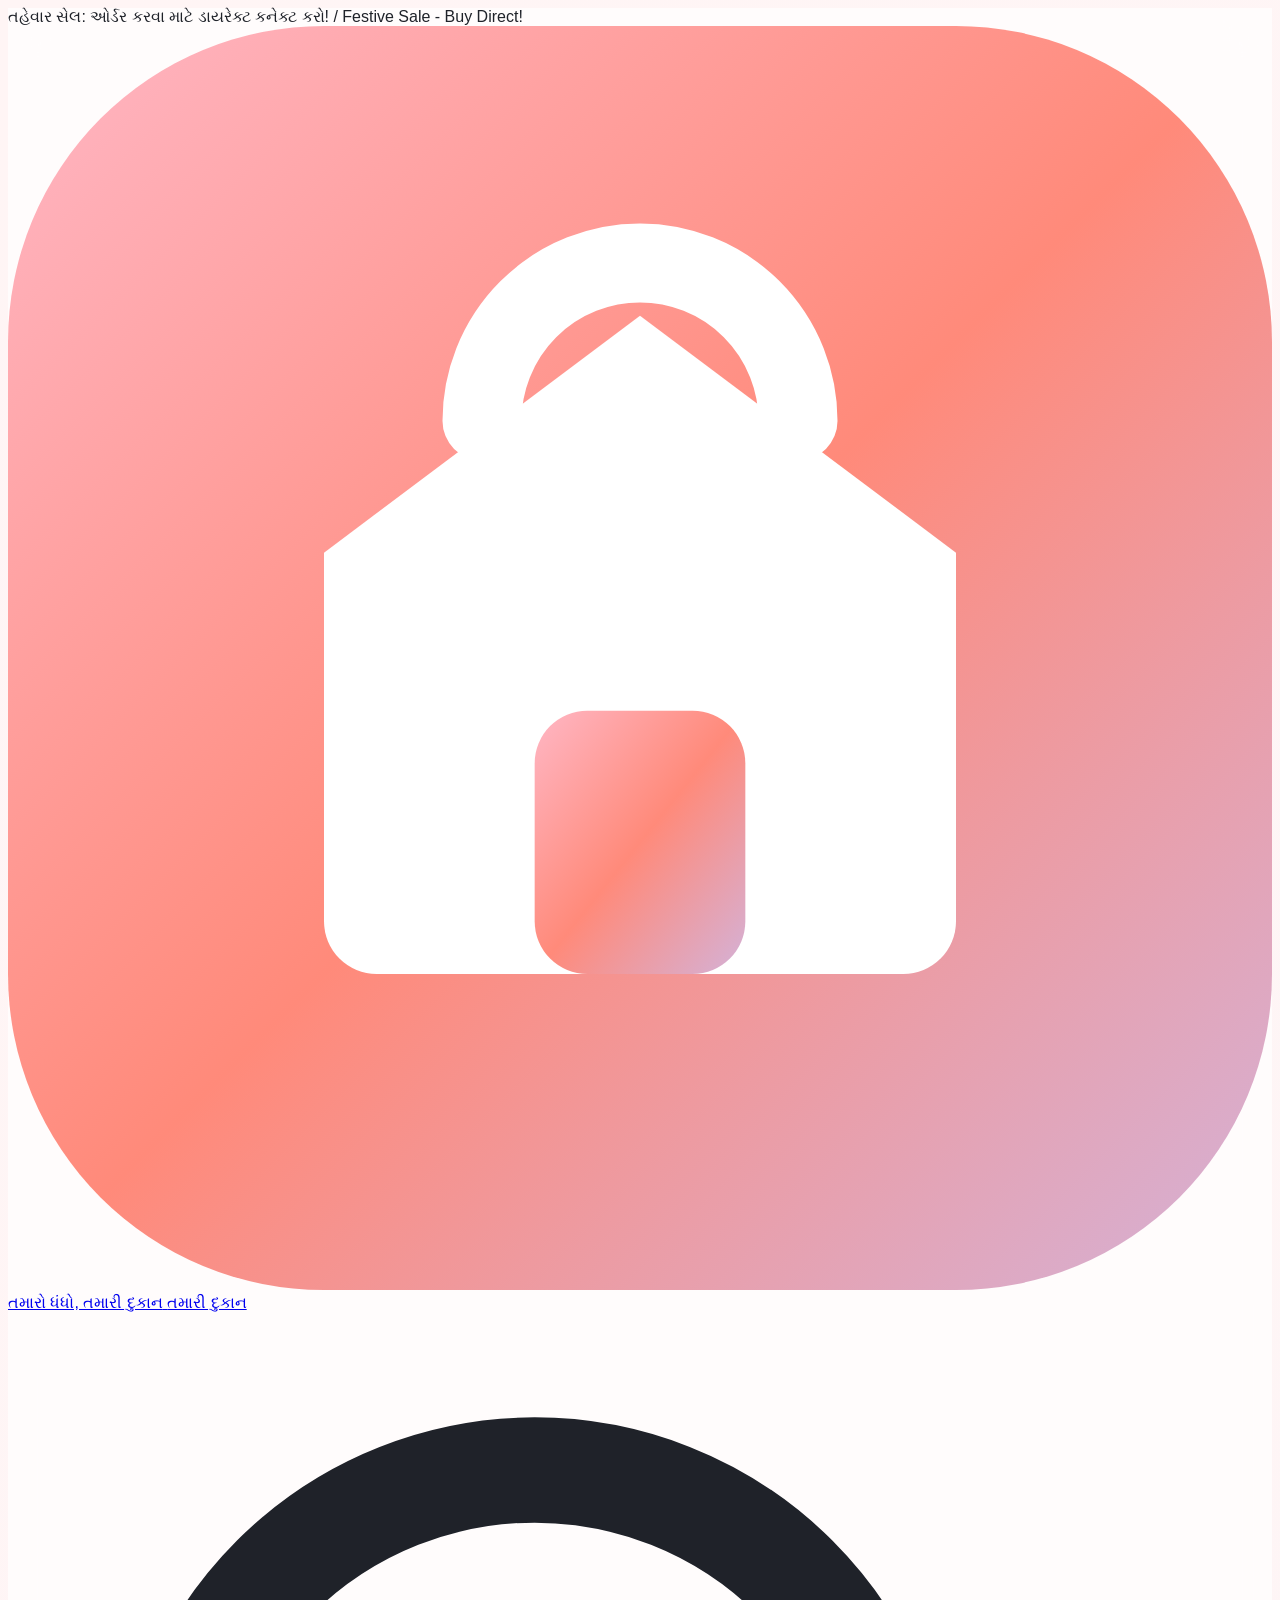
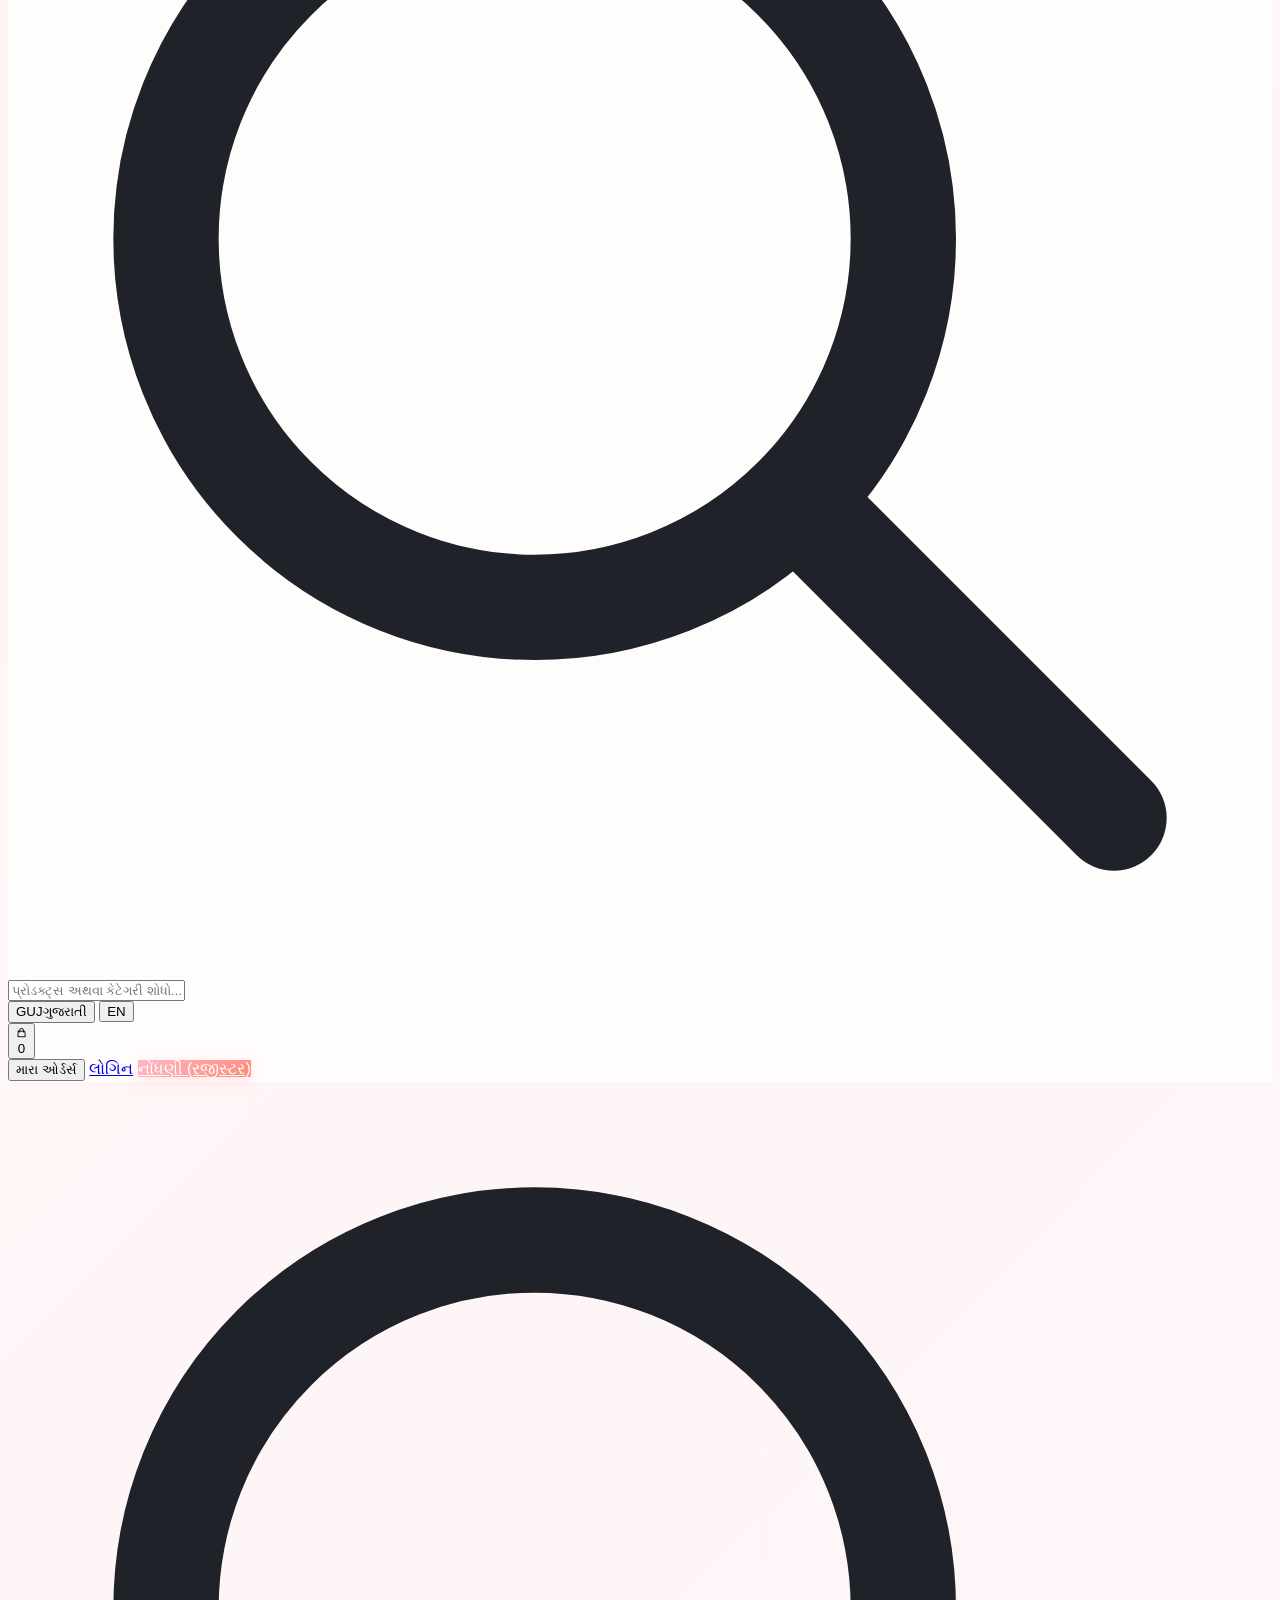
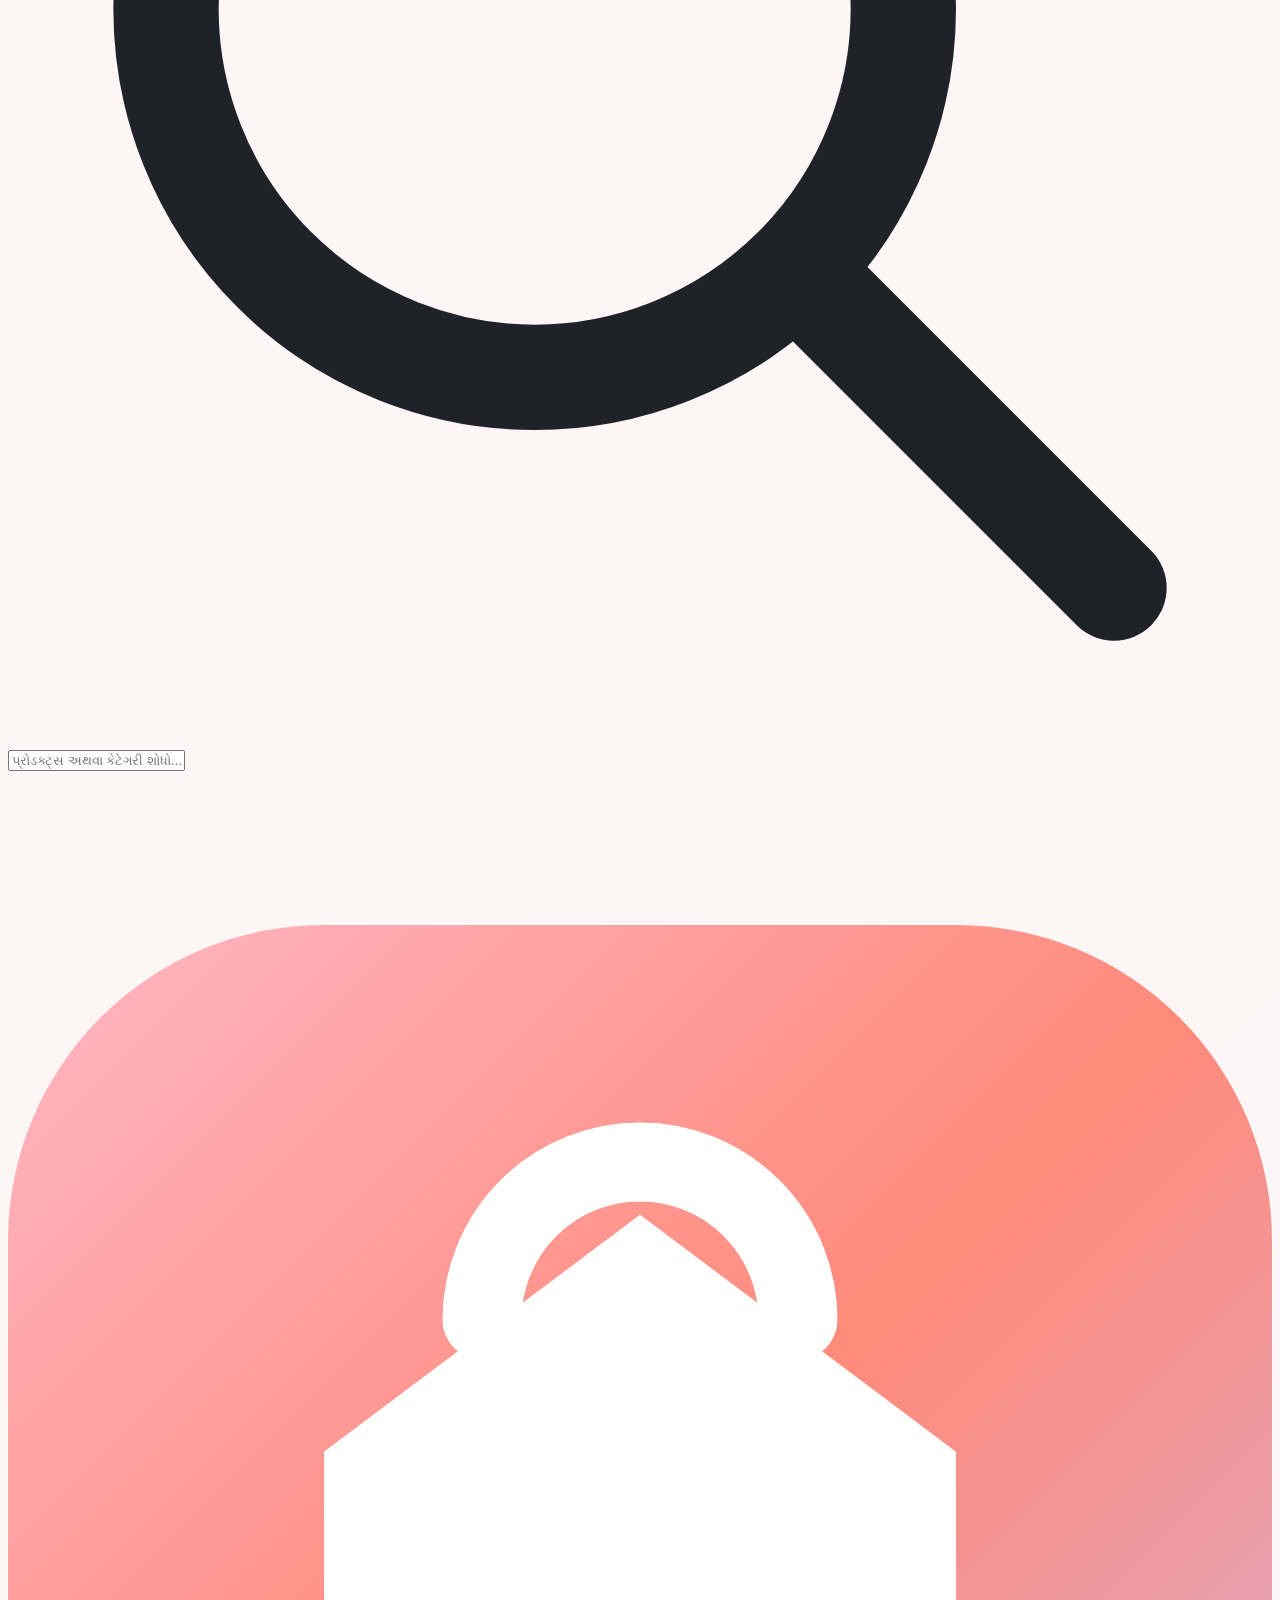
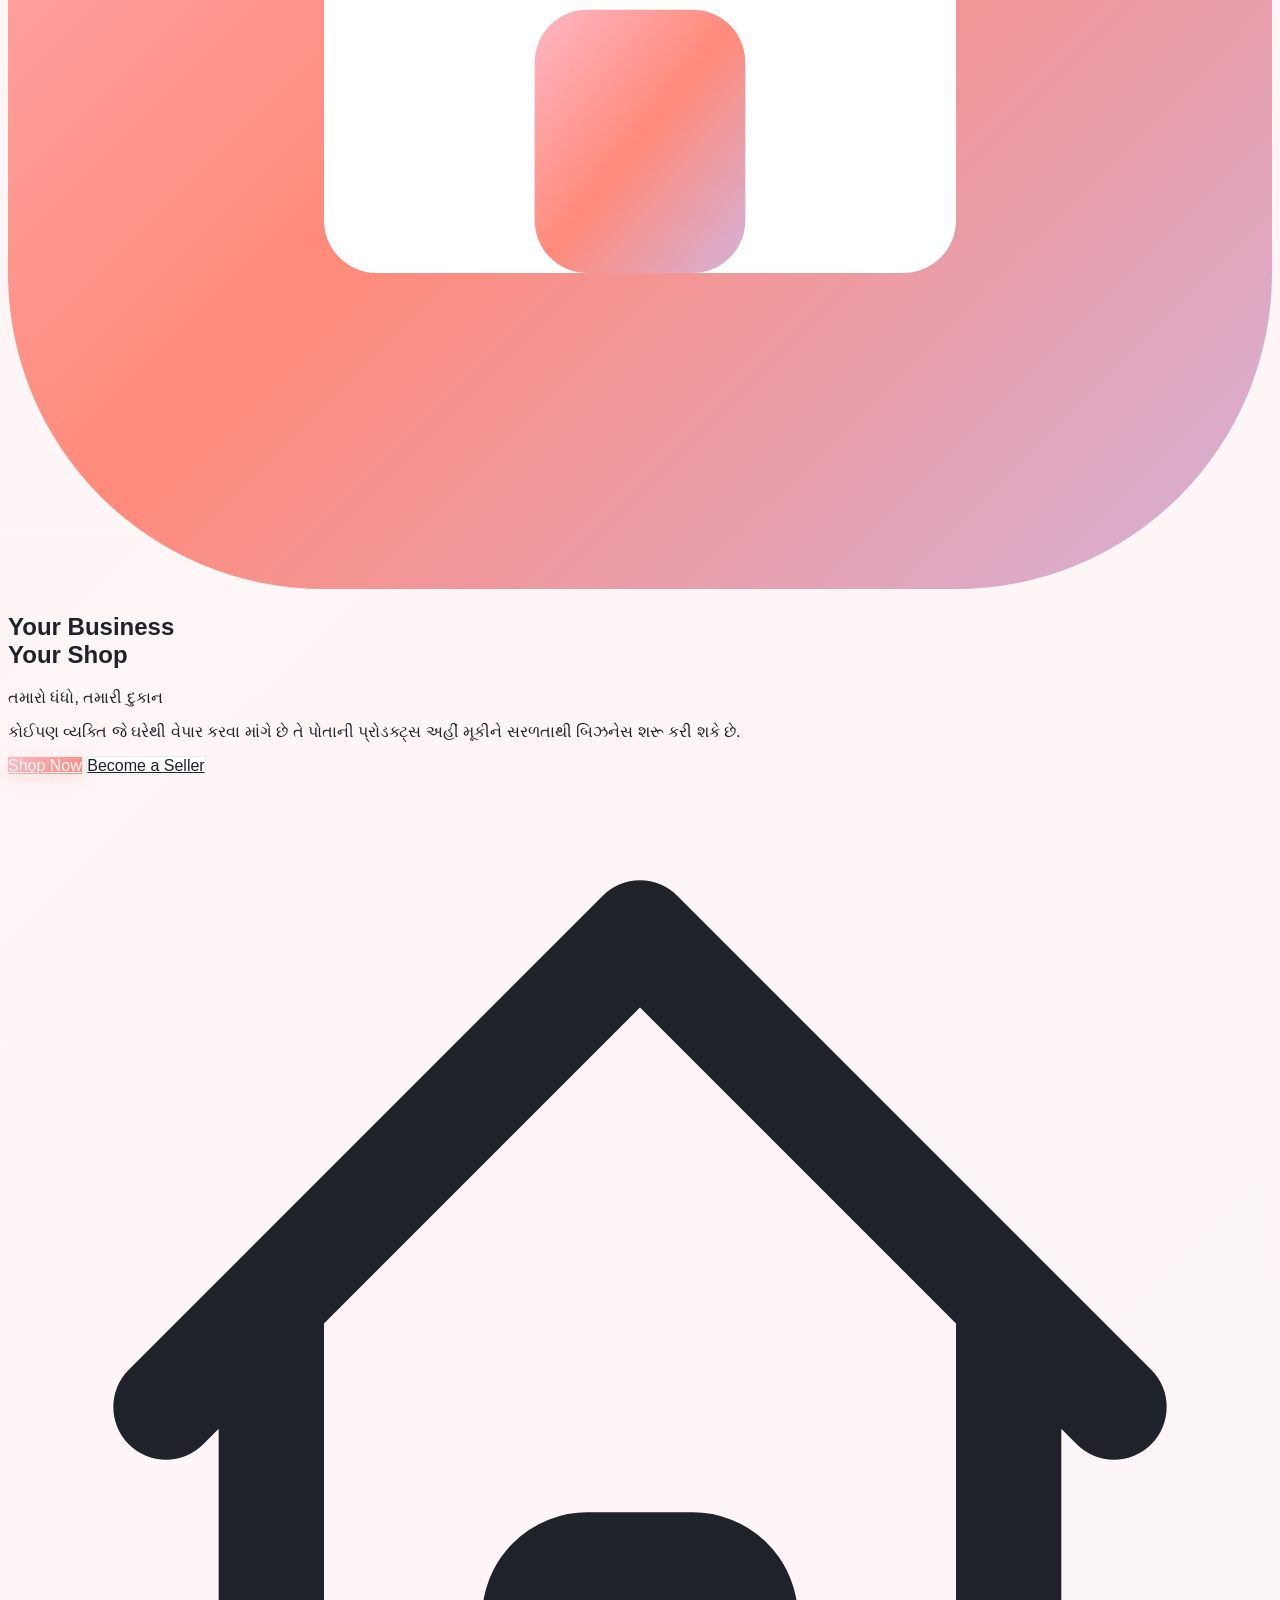
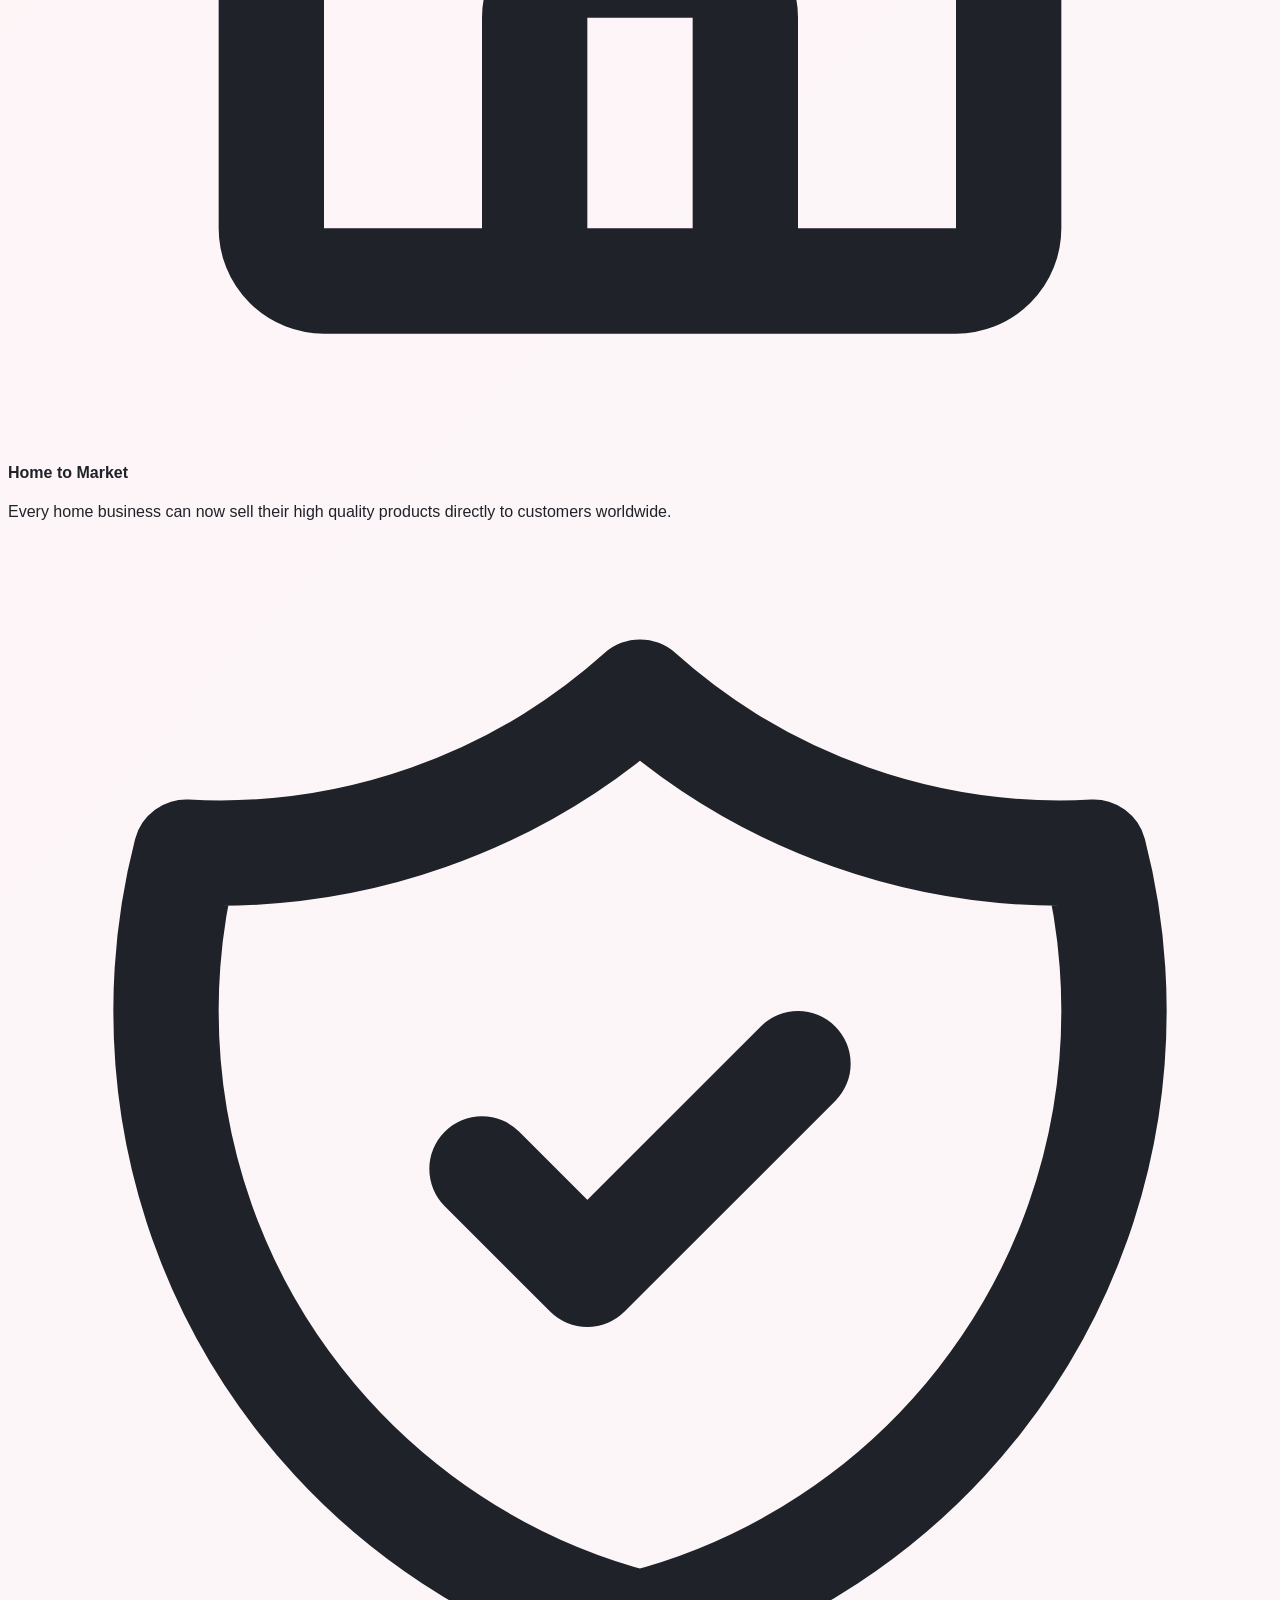
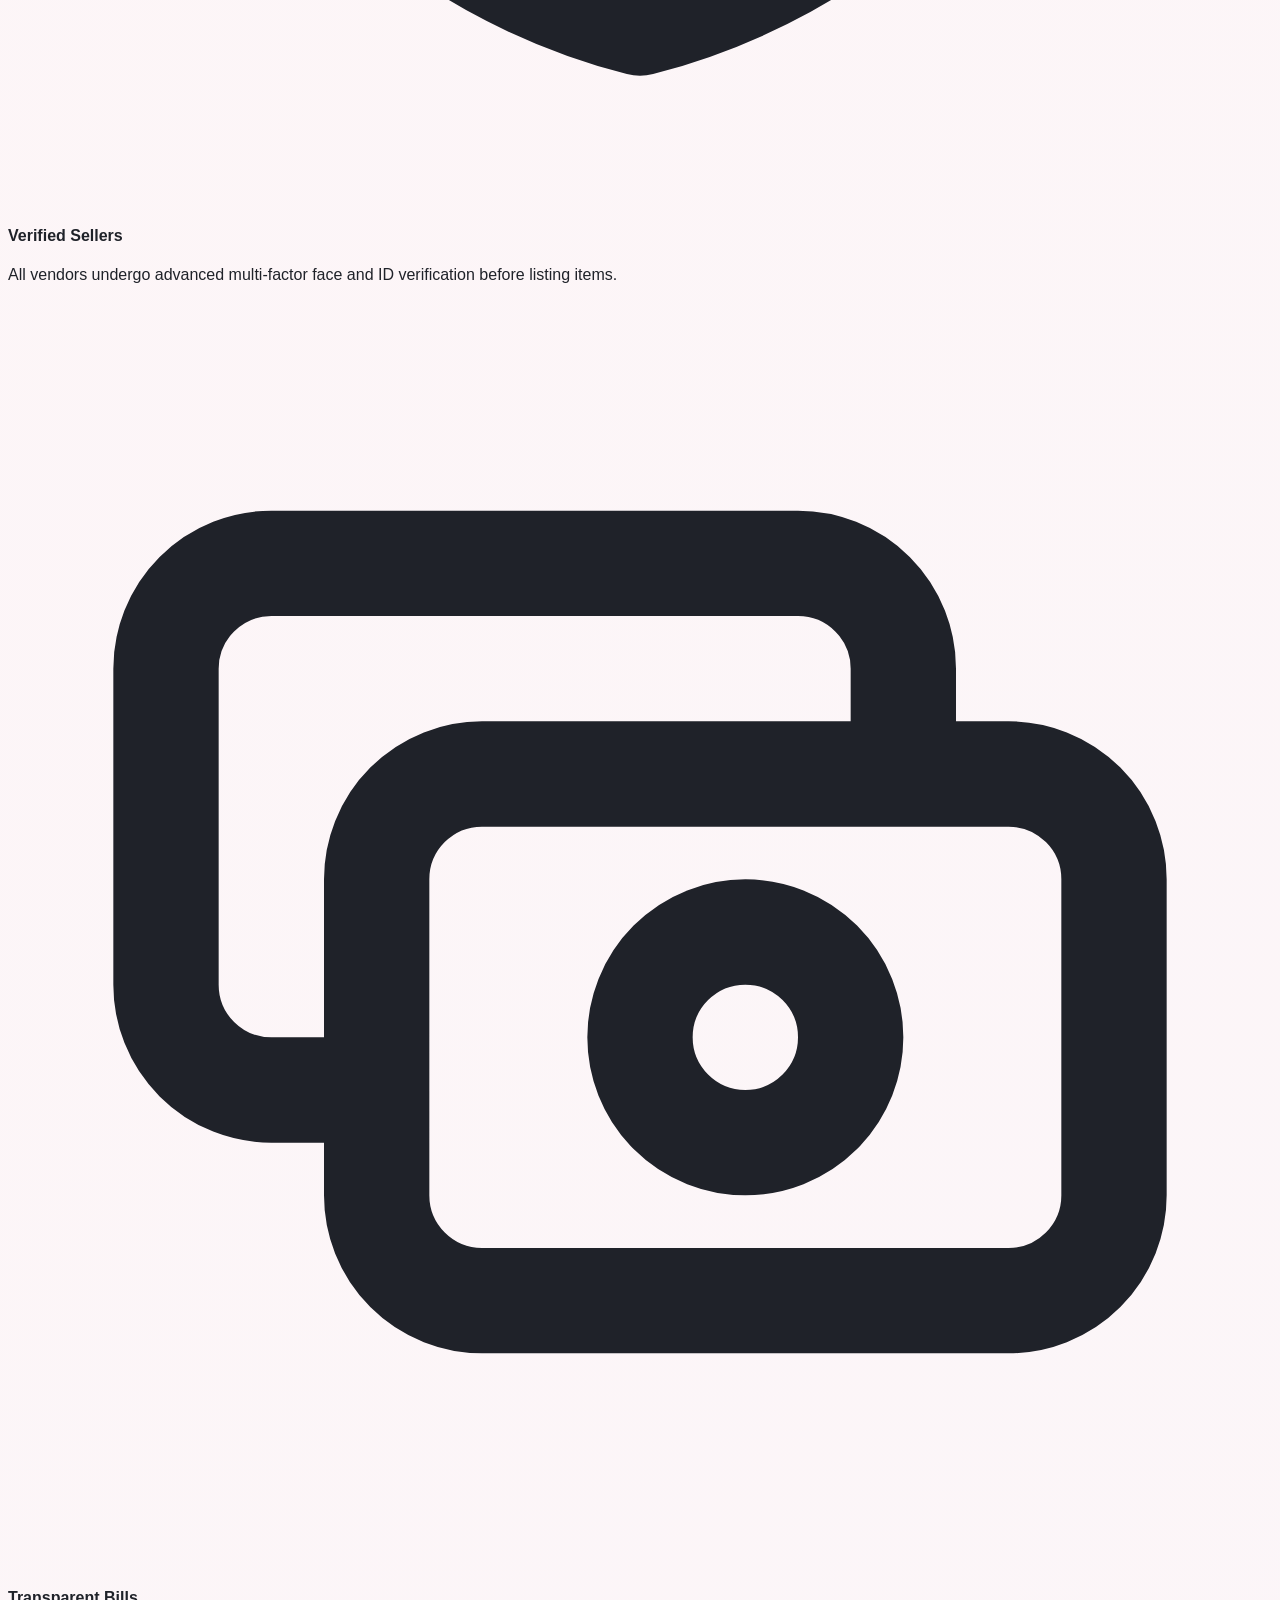
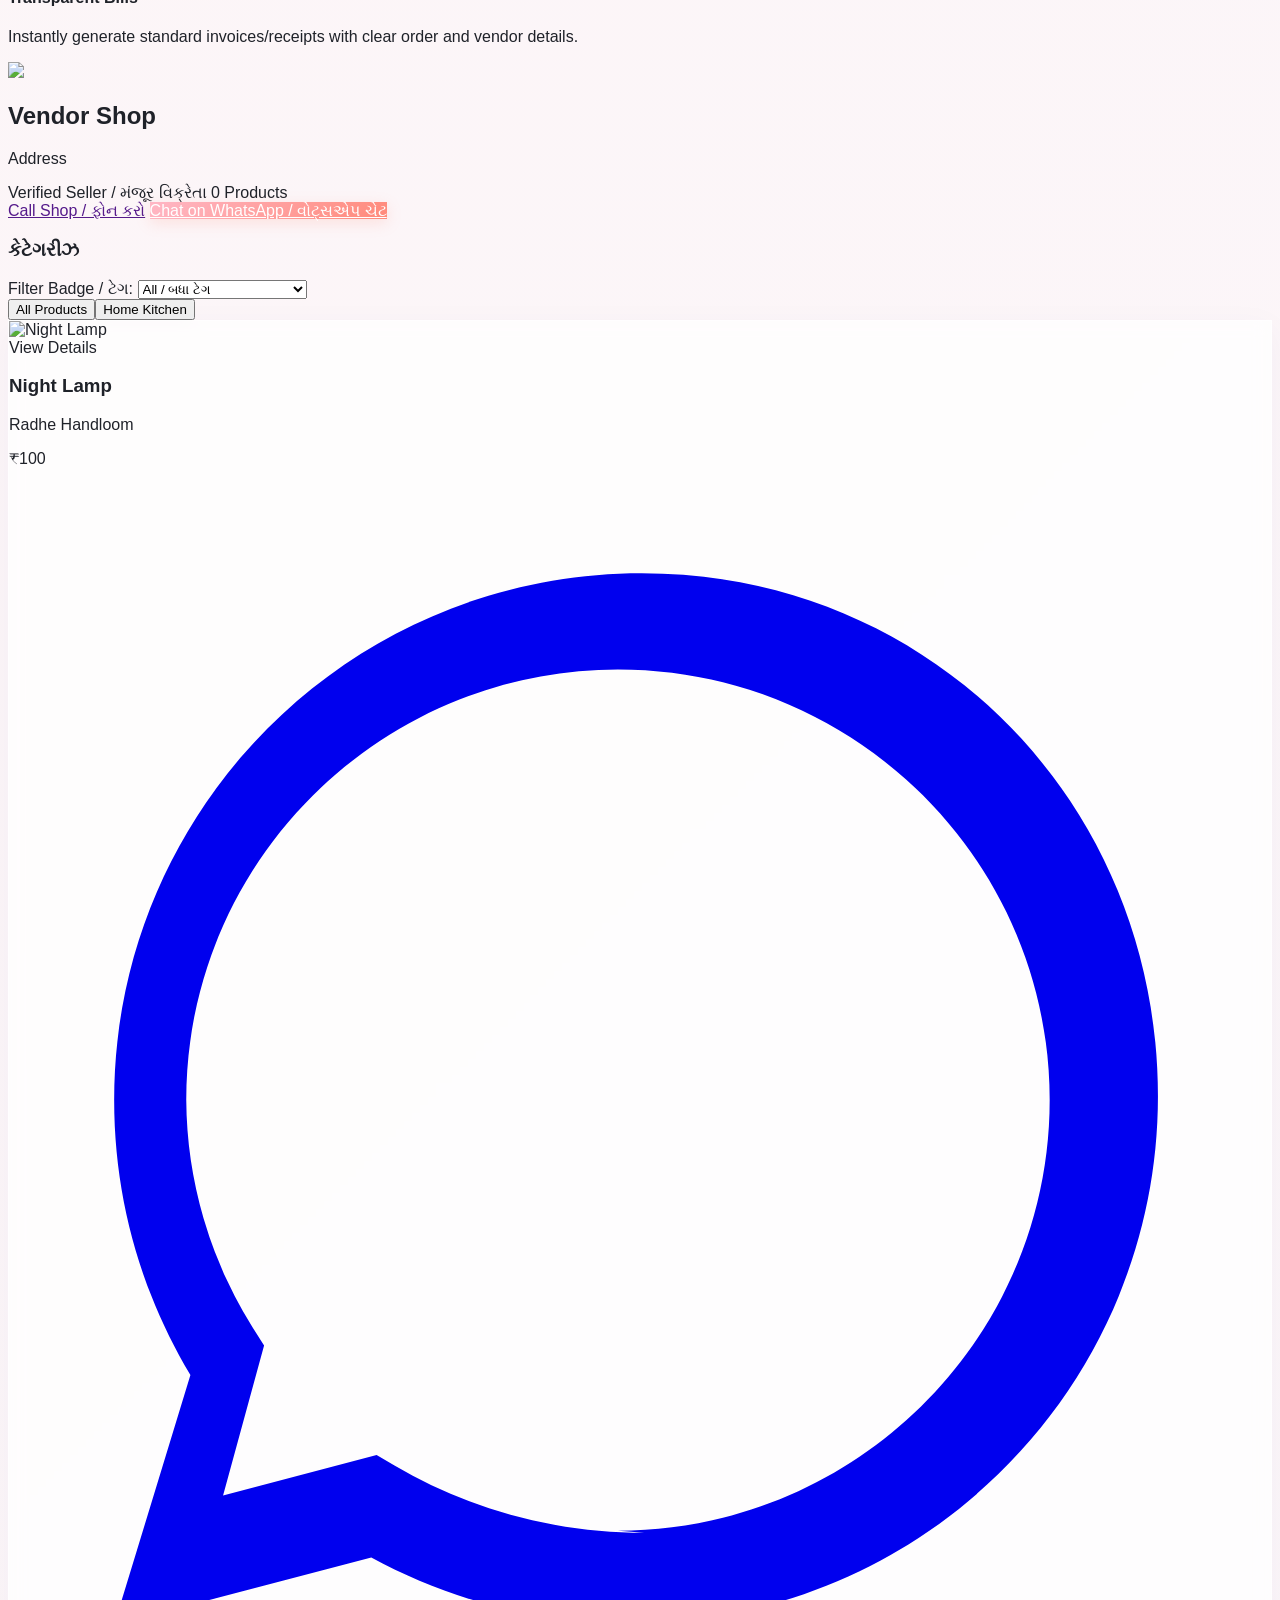
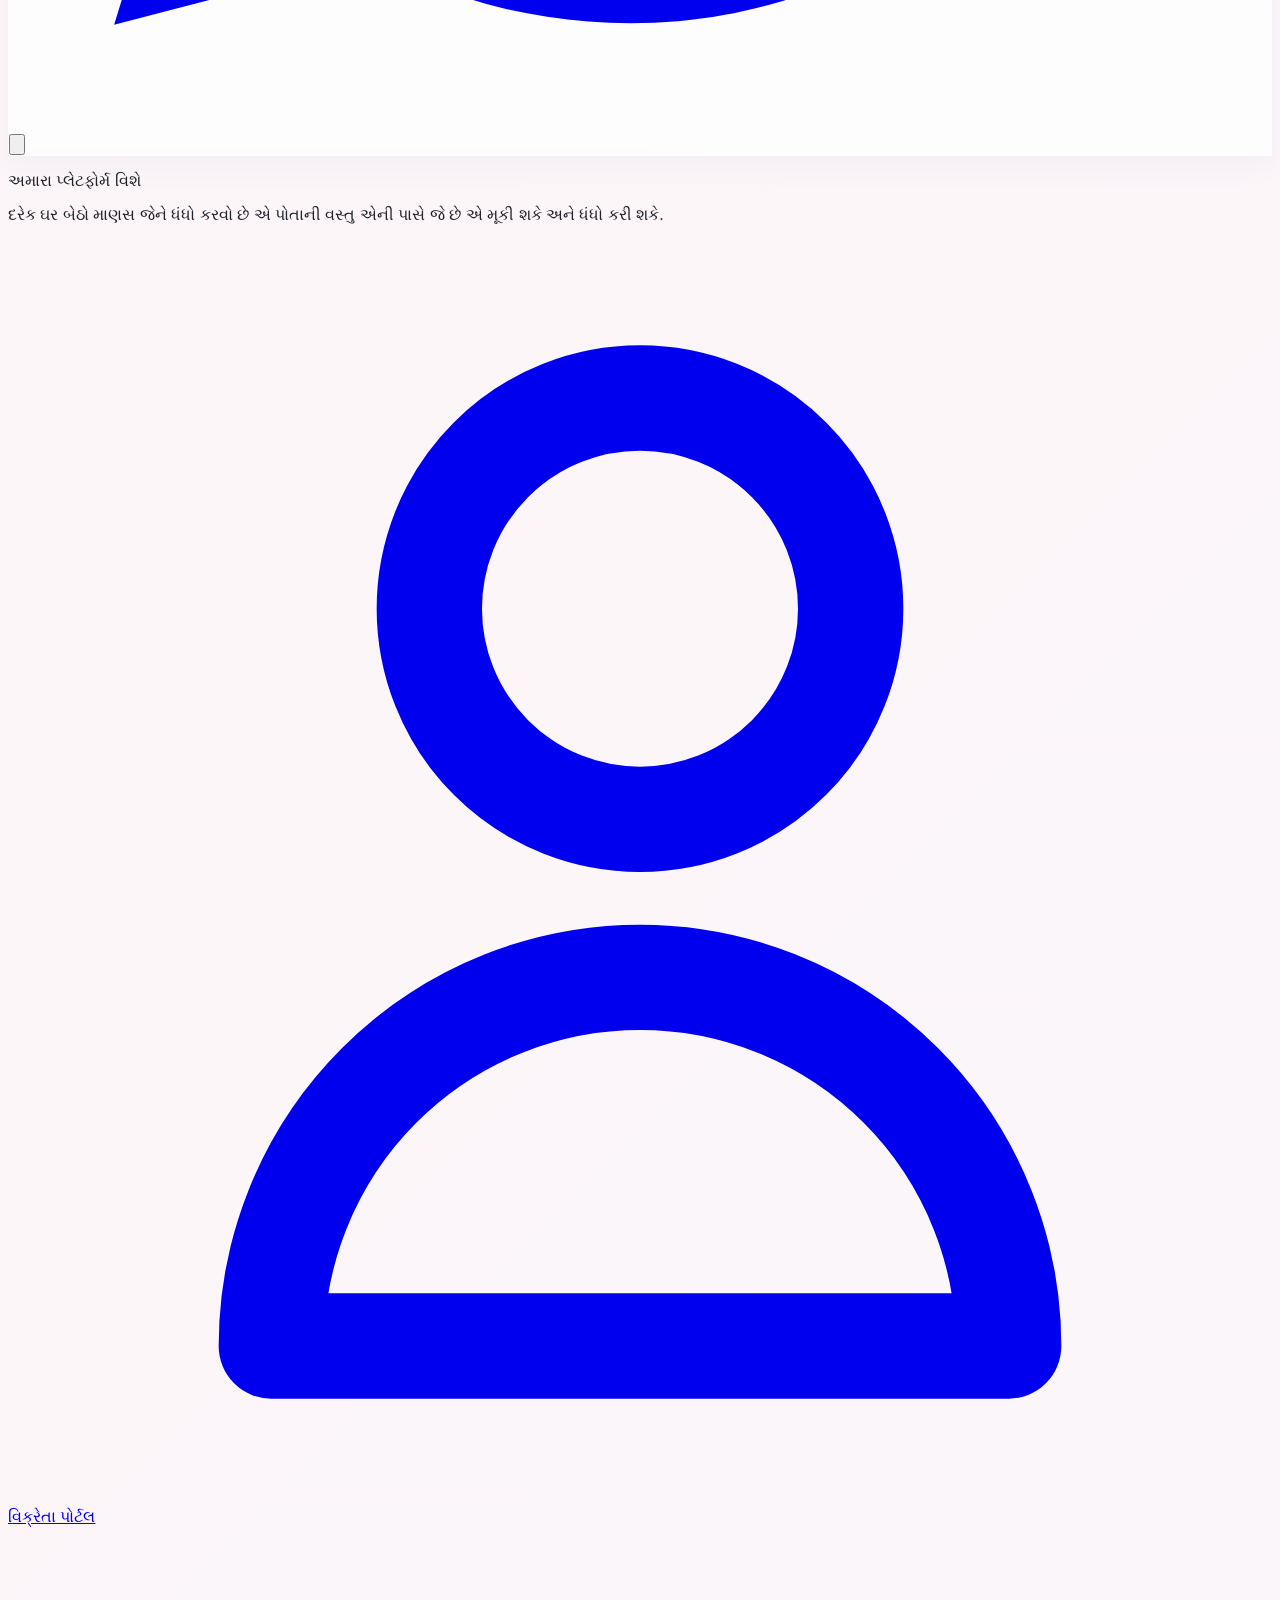
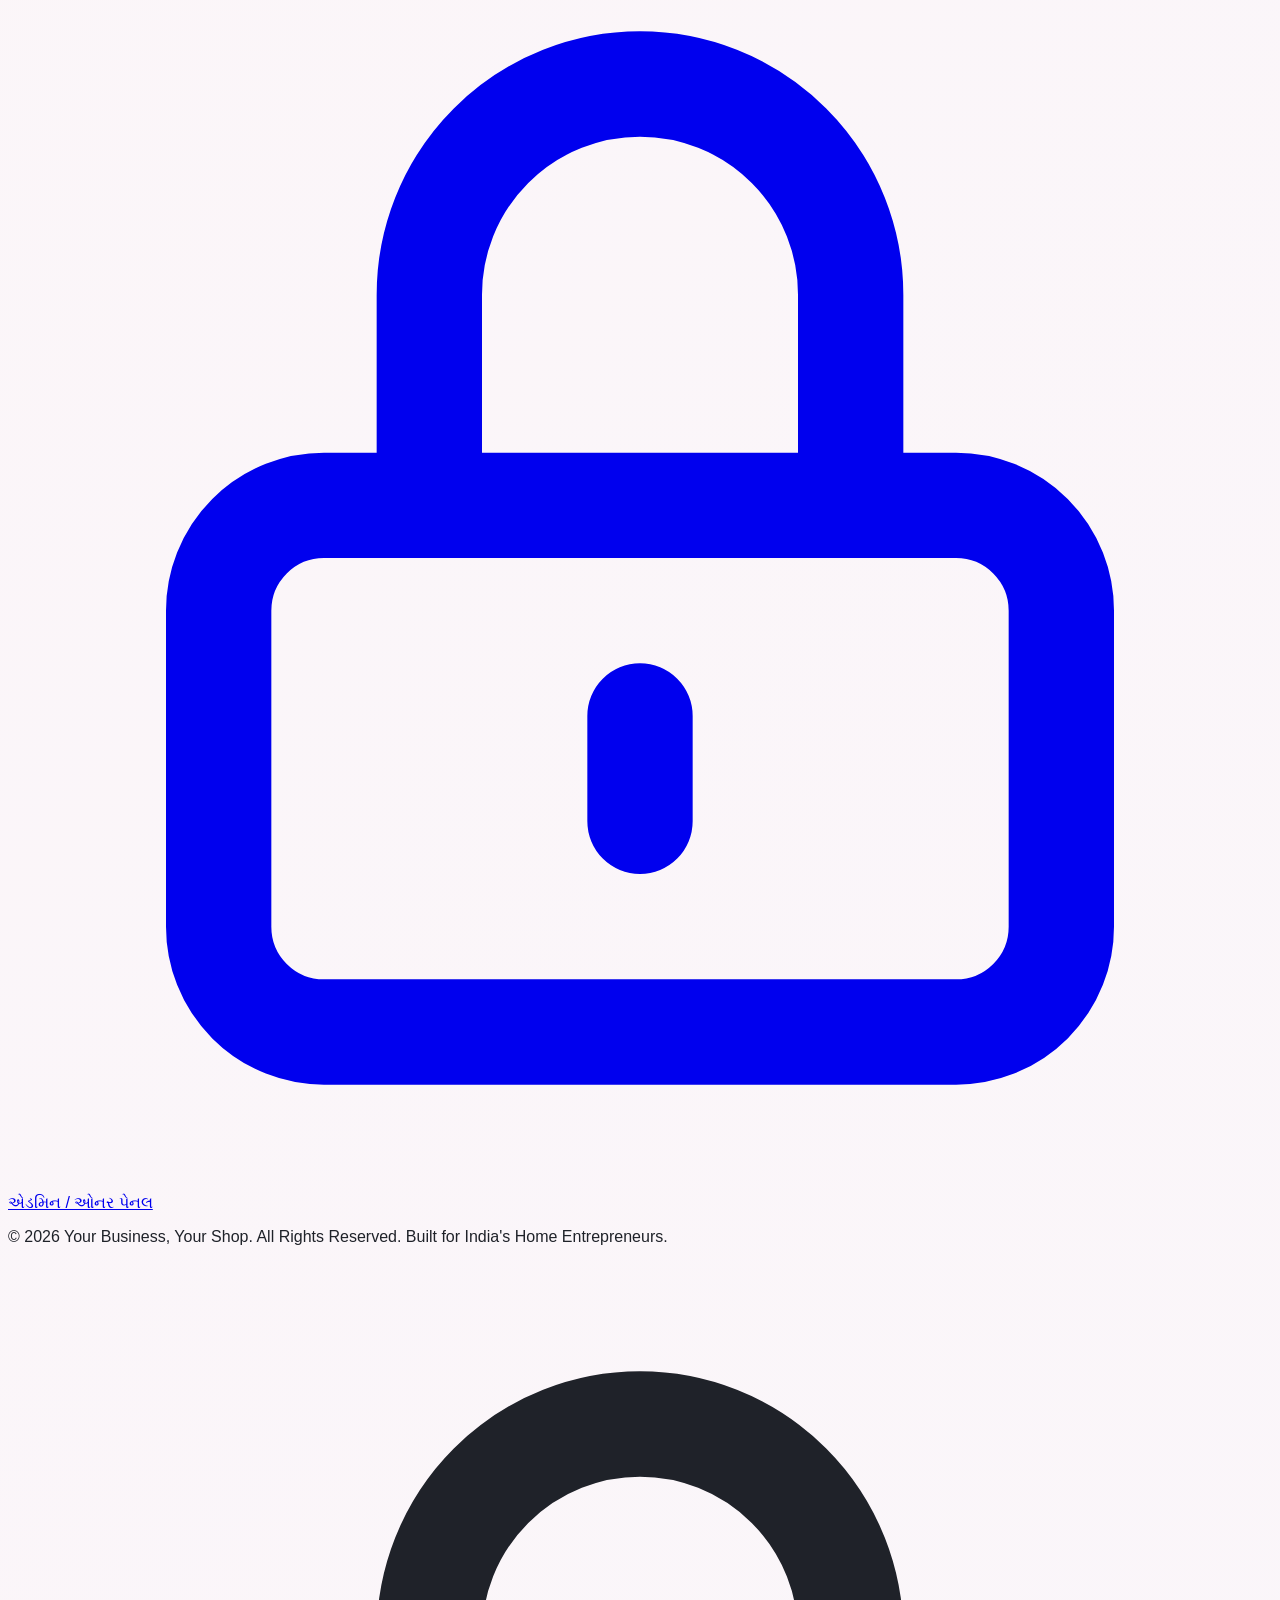
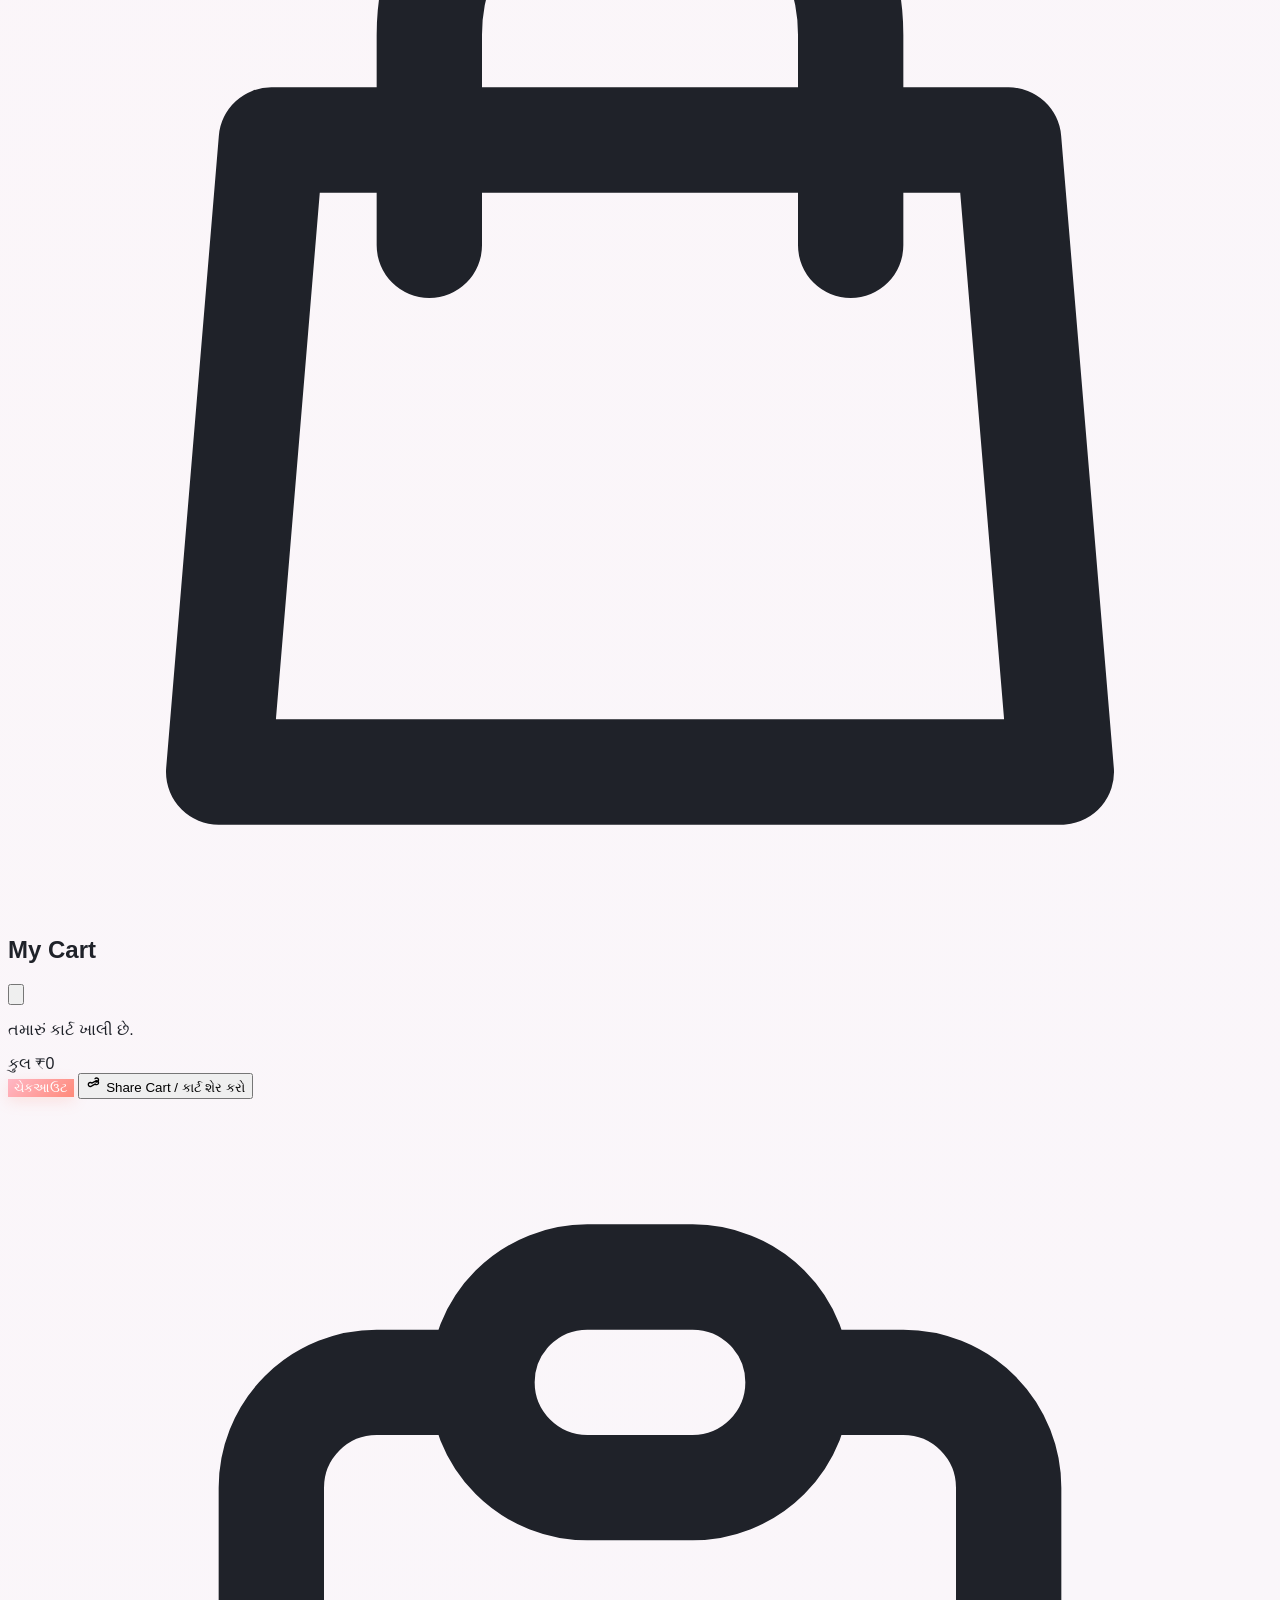
==== index.html @ 107ebdb0 "Update index.html from local workspace (Vercel Root Deployment)" ====
<!DOCTYPE html>
<html lang="gu">
<head>
  <meta charset="UTF-8">
  <meta name="viewport" content="width=device-width, initial-scale=1.0">
  <meta http-equiv="Content-Security-Policy" content="default-src 'self' https: 'unsafe-inline' 'unsafe-eval' data: blob:; img-src 'self' https: data: blob: android-webview-video-poster:; media-src 'self' https: data: blob:;">
  <title>Your Business, Your Shop - Premium Marketplace</title>
  <!-- Tailwind CSS -->
  <script src="https://cdn.tailwindcss.com"></script>
  <script>
    tailwind.config = {
      theme: {
        screens: {
          'xs': '420px',
          'sm': '640px',
          'md': '768px',
          'lg': '1024px',
          'xl': '1280px',
          '2xl': '1536px',
        },
        extend: {
          colors: {
            brand: '#FF8A7A',
            brandlight: '#FFF0ED',
            dark: '#1F2229',
            card: 'rgba(255, 255, 255, 0.75)',
            border: 'rgba(226, 232, 240, 0.7)',
            graytext: '#575F73',
            koreanpeach: '#FF8A7A',
            koreanlavender: '#D4B2D8',
            koreanmint: '#A3E4D7',
            koreanyellow: '#F9E79F',
            koreansky: '#AED6F1',
            koreanpink: '#FFB7C5'
          }
        }
      }
    }
  </script>
  <!-- CSS Stylesheet -->
  <link rel="stylesheet" href="style.css">
  <!-- GSAP & ScrollTrigger -->
  <script src="https://cdnjs.cloudflare.com/ajax/libs/gsap/3.12.2/gsap.min.js"></script>
  <script src="https://cdnjs.cloudflare.com/ajax/libs/gsap/3.12.2/ScrollTrigger.min.js"></script>
</head>
<body class="bg-slate-50 text-slate-900 selection:bg-brand selection:text-white overflow-x-hidden">

  <!-- TOP HEADER -->
  <header class="fixed top-0 left-0 w-full z-50 glass border-b border-slate-200 transition-all duration-300">
    <!-- Announcement Ticker Bar -->
    <div id="announcement-banner-container" class="bg-brand text-white text-[11px] font-bold py-1 px-4 text-center tracking-wide overflow-hidden whitespace-nowrap text-ellipsis hidden">
      <span id="announcement-banner-text"></span>
    </div>
    
    <div class="max-w-7xl mx-auto px-4 h-16 flex items-center justify-between">
      <!-- Logo & Icon -->
      <a href="index.html" class="flex items-center gap-2.5 text-lg font-bold tracking-tight text-slate-900">
        <div class="relative w-9 h-9 flex items-center justify-center rounded-xl overflow-hidden shadow-sm">
          <svg class="w-full h-full" viewBox="0 0 24 24" xmlns="http://www.w3.org/2000/svg">
            <defs>
              <linearGradient id="logo-grad-header" x1="0%" y1="0%" x2="100%" y2="100%">
                <stop offset="0%" stop-color="#FFB7C5" />
                <stop offset="50%" stop-color="#FF8A7A" />
                <stop offset="100%" stop-color="#D4B2D8" />
              </linearGradient>
            </defs>
            <rect width="24" height="24" rx="6" fill="url(#logo-grad-header)" />
            <path d="M6 10l6-4.5L18 10v7a1 1 0 0 1-1 1H7a1 1 0 0 1-1-1v-7z" fill="#ffffff" />
            <rect x="10" y="13" width="4" height="5" rx="1" fill="url(#logo-grad-header)" />
            <path d="M9 7.5a3 3 0 0 1 6 0" stroke="#ffffff" stroke-width="1.5" fill="none" stroke-linecap="round" />
          </svg>
        </div>
        <span class="font-extrabold hidden xs:inline" data-i18n="brandName">Your Business, Your Shop</span>
        <span class="font-extrabold inline xs:hidden" data-i18n="brandNameShort">Your Shop</span>
      </a>

      <!-- Search Bar -->
      <div class="relative hidden md:flex flex-col">
        <div class="flex items-center bg-slate-100 border border-slate-200 rounded-full px-4 py-1.5 w-96 focus-within:border-brand focus-within:bg-white focus-within:shadow-sm transition">
          <svg class="w-4 h-4 text-slate-400 mr-2" fill="none" stroke="currentColor" viewBox="0 0 24 24"><path stroke-linecap="round" stroke-linejoin="round" stroke-width="2" d="M21 21l-6-6m2-5a7 7 0 11-14 0 7 7 0 0114 0z"></path></svg>
          <input type="text" id="search-input" data-i18n="searchPlaceholder" placeholder="Search products, categories..." class="bg-transparent text-sm text-slate-800 focus:outline-none w-full" autocomplete="off">
        </div>
        <div id="search-autocomplete-desktop" class="absolute top-11 left-0 w-96 bg-white border border-slate-200 rounded-2xl shadow-xl z-50 hidden max-h-80 overflow-y-auto p-2"></div>
      </div>

      <!-- Navigation & Controls -->
      <div class="flex items-center gap-2 sm:gap-4">
        <!-- Language Selector -->
        <div class="flex bg-slate-100 rounded-full p-1 border border-slate-200 text-xs font-semibold">
          <button id="lang-gu-btn" onclick="setLanguage('gu'); playVoiceGreeting('gu');" class="px-2 sm:px-3 py-1 rounded-full transition"><span class="sm:hidden">GUJ</span><span class="hidden sm:inline">ગુજરાતી</span></button>
          <button id="lang-en-btn" onclick="setLanguage('en'); playVoiceGreeting('en');" class="px-2 sm:px-3 py-1 rounded-full transition">EN</button>
        </div>

        <!-- Cart Button -->
        <button onclick="toggleCartDrawer(true)" class="relative p-2 text-slate-600 hover:text-brand transition duration-200">
          <svg class="w-6 h-6" fill="none" stroke="currentColor" viewBox="0 0 24 24"><path stroke-linecap="round" stroke-linejoin="round" stroke-width="2" d="M16 11V7a4 4 0 00-8 0v4M5 9h14l1 12H4L5 9z"></path></svg>
          <span id="cart-count" class="absolute -top-1 -right-1 bg-brand text-white text-[10px] w-5 h-5 rounded-full flex items-center justify-center font-bold hidden shadow-sm">0</span>
        </button>

        <!-- User Accounts Link -->
        <div id="nav-user-actions" class="hidden md:flex items-center gap-2 text-sm text-slate-700">
          <!-- Populated by JS -->
        </div>
      </div>
    </div>
  </header>

  <!-- MOBILE SEARCH BAR -->
  <div class="relative md:hidden mt-20 px-4">
    <div class="flex items-center bg-white border border-slate-200 rounded-full px-4 py-2 w-full focus-within:border-brand focus-within:shadow-sm transition">
      <svg class="w-4 h-4 text-slate-400 mr-2" fill="none" stroke="currentColor" viewBox="0 0 24 24"><path stroke-linecap="round" stroke-linejoin="round" stroke-width="2" d="M21 21l-6-6m2-5a7 7 0 11-14 0 7 7 0 0114 0z"></path></svg>
      <input type="text" id="search-input-mobile" data-i18n="searchPlaceholder" placeholder="Search products, categories..." class="bg-transparent text-sm text-slate-800 focus:outline-none w-full" autocomplete="off">
    </div>
    <div id="search-autocomplete-mobile" class="absolute top-12 left-4 right-4 bg-white border border-slate-200 rounded-2xl shadow-xl z-50 hidden max-h-60 overflow-y-auto p-2"></div>
  </div>

  <!-- HERO SECTION WITH VIDEO BACKGROUND -->
  <section class="relative min-h-[85vh] sm:h-screen flex items-center justify-center overflow-hidden bg-slate-100 py-16 sm:py-0">
    <!-- Background Video -->
    <video autoplay loop muted playsinline class="absolute z-0 w-auto min-w-full min-h-full max-w-none opacity-20 object-cover">
      <source src="https://assets.mixkit.co/videos/preview/mixkit-minimalist-living-room-with-a-lamp-42353-large.mp4" type="video/mp4" />
      Your browser does not support the video tag.
    </video>
    
    <!-- Gradient Overlay (Light Theme) -->
    <div class="absolute inset-0 z-10 bg-gradient-to-b from-white/30 via-slate-50/80 to-slate-50"></div>

    <!-- Content -->
    <div class="relative z-20 text-center px-6 max-w-4xl mx-auto mt-12">
      <!-- Big Premium Custom Branding logo in Hero -->
      <div class="flex justify-center mb-6 hero-logo opacity-0 scale-90">
        <div class="relative w-20 h-20 flex items-center justify-center rounded-2xl overflow-hidden shadow-lg">
          <svg class="w-full h-full" viewBox="0 0 24 24" xmlns="http://www.w3.org/2000/svg">
            <defs>
              <linearGradient id="logo-grad-hero" x1="0%" y1="0%" x2="100%" y2="100%">
                <stop offset="0%" stop-color="#FFB7C5" />
                <stop offset="50%" stop-color="#FF8A7A" />
                <stop offset="100%" stop-color="#D4B2D8" />
              </linearGradient>
            </defs>
            <rect width="24" height="24" rx="6" fill="url(#logo-grad-hero)" />
            <path d="M6 10l6-4.5L18 10v7a1 1 0 0 1-1 1H7a1 1 0 0 1-1-1v-7z" fill="#ffffff" />
            <rect x="10" y="13" width="4" height="5" rx="1" fill="url(#logo-grad-hero)" />
            <path d="M9 7.5a3 3 0 0 1 6 0" stroke="#ffffff" stroke-width="1.5" fill="none" stroke-linecap="round" />
          </svg>
        </div>
      </div>
      
      <h1 class="text-4xl md:text-7xl font-extrabold tracking-tight text-slate-900 mb-4 uppercase leading-none hero-title">
        <span class="text-brand">Your Business</span><br><span class="text-slate-800">Your Shop</span>
      </h1>
      <p class="text-lg md:text-2xl text-slate-600 font-light mb-2 hero-tagline" data-i18n="tagline">Your Business, Your Shop</p>
      <p class="text-xs md:text-sm text-slate-500 mb-8 max-w-lg mx-auto hero-subtagline" data-i18n="subtagline">Anyone wishing to do business from home can list their products and kickstart their journey.</p>
      
      <div class="flex gap-4 justify-center hero-buttons">
        <a href="#storefront" class="btn-primary text-white px-8 py-3.5 rounded-full font-semibold transition transform hover:scale-105 shadow-lg">Shop Now</a>
        <a href="admin.html" class="btn-secondary text-slate-800 px-8 py-3.5 rounded-full font-semibold transition hover:bg-slate-50 border border-slate-200">Become a Seller</a>
      </div>
    </div>
  </section>

  <!-- FEATURES SECTION (Xiaomi Style Parallax) -->
  <section class="py-24 bg-white border-t border-slate-100">
    <div class="max-w-7xl mx-auto px-4 grid grid-cols-1 md:grid-cols-3 gap-12 text-center">
      <div class="feature-card opacity-0 translate-y-10">
        <div class="w-14 h-14 rounded-2xl bg-orange-50 border border-orange-100 flex items-center justify-center mx-auto mb-4">
          <svg class="w-7 h-7 text-brand" fill="none" stroke="currentColor" viewBox="0 0 24 24"><path stroke-linecap="round" stroke-linejoin="round" stroke-width="2" d="M3 12l2-2m0 0l7-7 7 7M5 10v10a1 1 0 001 1h3m10-11l2 2m-2-2v10a1 1 0 01-1 1h-3m-6 0a1 1 0 001-1v-4a1 1 0 011-1h2a1 1 0 011 1v4a1 1 0 001 1m-6 0h6"></path></svg>
        </div>
        <h4 class="text-lg font-bold mb-2 text-slate-900">Home to Market</h4>
        <p class="text-sm text-slate-500 leading-relaxed">Every home business can now sell their high quality products directly to customers worldwide.</p>
      </div>
      <div class="feature-card opacity-0 translate-y-10">
        <div class="w-14 h-14 rounded-2xl bg-orange-50 border border-orange-100 flex items-center justify-center mx-auto mb-4">
          <svg class="w-7 h-7 text-brand" fill="none" stroke="currentColor" viewBox="0 0 24 24"><path stroke-linecap="round" stroke-linejoin="round" stroke-width="2" d="M9 12l2 2 4-4m5.618-4.016A11.955 11.955 0 0112 2.944a11.955 11.955 0 01-8.618 3.04A12.02 12.02 0 003 9c0 5.591 3.824 10.29 9 11.622 5.176-1.332 9-6.03 9-11.622 0-1.042-.133-2.052-.382-3.016z"></path></svg>
        </div>
        <h4 class="text-lg font-bold mb-2 text-slate-900">Verified Sellers</h4>
        <p class="text-sm text-slate-500 leading-relaxed">All vendors undergo advanced multi-factor face and ID verification before listing items.</p>
      </div>
      <div class="feature-card opacity-0 translate-y-10">
        <div class="w-14 h-14 rounded-2xl bg-orange-50 border border-orange-100 flex items-center justify-center mx-auto mb-4">
          <svg class="w-7 h-7 text-brand" fill="none" stroke="currentColor" viewBox="0 0 24 24"><path stroke-linecap="round" stroke-linejoin="round" stroke-width="2" d="M17 9V7a2 2 0 00-2-2H5a2 2 0 00-2 2v6a2 2 0 002 2h2m2 4h10a2 2 0 002-2v-6a2 2 0 00-2-2H9a2 2 0 00-2 2v6a2 2 0 002 2zm7-5a2 2 0 11-4 0 2 2 0 014 0z"></path></svg>
        </div>
        <h4 class="text-lg font-bold mb-2 text-slate-900">Transparent Bills</h4>
        <p class="text-sm text-slate-500 leading-relaxed">Instantly generate standard invoices/receipts with clear order and vendor details.</p>
      </div>
    </div>
  </section>

  <!-- INDIVIDUAL VENDOR SHOP HEADER (Hidden by default, shown for ?shop=vendor_id) -->
  <section id="vendor-shop-header" class="max-w-7xl mx-auto px-4 pt-8 pb-2 hidden text-left">
    <div class="bg-white border border-slate-100 rounded-3xl p-6 md:p-8 shadow-sm flex flex-col md:flex-row items-center justify-between gap-6 relative overflow-hidden border-l-4 border-l-brand">
      <div class="absolute -right-10 -bottom-10 w-40 h-40 bg-brand/5 rounded-full blur-2xl"></div>
      
      <div class="flex flex-col md:flex-row items-center gap-6">
        <img id="vendor-shop-avatar" src="https://images.unsplash.com/photo-1534528741775-53994a69daeb?auto=format&fit=crop&q=80&w=200" class="w-20 h-20 rounded-full border-4 border-orange-100 object-cover shadow-sm" />
        <div class="text-center md:text-left">
          <h2 id="vendor-shop-title" class="text-2xl font-extrabold text-slate-900 leading-tight">Vendor Shop</h2>
          <p id="vendor-shop-address" class="text-xs text-slate-400 mt-1 max-w-md">Address</p>
          <div class="flex flex-wrap gap-2 mt-3 justify-center md:justify-start">
            <span class="text-xs font-semibold bg-emerald-50 text-emerald-600 border border-emerald-100 px-3 py-0.5 rounded-full uppercase tracking-wider">Verified Seller / મંજૂર વિક્રેતા</span>
            <span id="vendor-shop-products-count" class="text-xs font-semibold bg-slate-50 text-slate-550 border border-slate-100 px-3 py-0.5 rounded-full">0 Products</span>
          </div>
        </div>
      </div>
      
      <div class="flex gap-3 w-full md:w-auto">
        <a id="vendor-shop-call-btn" href="" class="flex-1 md:flex-none bg-slate-50 border border-slate-200 text-slate-700 text-center px-6 py-2.5 rounded-full font-semibold text-xs transition hover:bg-slate-100">Call Shop / ફોન કરો</a>
        <a id="vendor-shop-wa-btn" href="" target="_blank" class="flex-1 md:flex-none btn-primary text-center px-6 py-2.5 rounded-full font-semibold text-xs text-white transition shadow-md shadow-orange-500/10">Chat on WhatsApp / વોટ્સએપ ચેટ</a>
      </div>
    </div>
  </section>

  <!-- CATEGORIES FILTER -->
  <section class="max-w-7xl mx-auto px-4 py-8">
    <div class="flex justify-between items-center mb-6 flex-wrap gap-4">
      <h3 class="text-xl font-extrabold text-slate-800 tracking-tight" data-i18n="categories">Categories</h3>
      <div class="flex items-center gap-2">
        <label class="text-xs text-slate-500 font-bold uppercase tracking-wider" for="badge-filter">Filter Badge / ટેગ:</label>
        <select id="badge-filter" onchange="filterBadge()" class="bg-white border border-slate-200 rounded-xl px-3 py-1.5 text-xs font-semibold text-slate-800 focus:outline-none focus:border-brand transition">
          <option value="all">All / બધા ટેગ</option>
          <option value="Trending">Trending / ટ્રેન્ડિંગ</option>
          <option value="Bestseller">Bestseller / બેસ્ટસેલર</option>
          <option value="Featured">Featured / ખાસ પ્રોડક્ટ્સ</option>
          <option value="New Arrival">New Arrival / નવી વસ્તુઓ</option>
        </select>
      </div>
    </div>
    <div id="dynamic-categories-bar" class="mobile-scroll gap-3 flex pb-2">
      <!-- Populated dynamically by JS -->
    </div>
  </section>

  <!-- STOREFRONT GRID -->
  <section id="storefront" class="max-w-7xl mx-auto px-4 py-8 min-h-[400px]">
    <div id="product-grid" class="grid grid-cols-2 md:grid-cols-3 lg:grid-cols-4 gap-6">
      <!-- Populated dynamically by JS -->
    </div>
  </section>

  <!-- FOOTER -->
  <footer class="border-t border-slate-200 bg-white py-16 text-center text-xs text-slate-400">
    <div class="max-w-7xl mx-auto px-4">
      <div class="mb-6">
        <p class="text-sm text-slate-700 font-bold mb-2" data-i18n="aboutUs">About Our Platform</p>
        <p class="max-w-md mx-auto leading-relaxed text-slate-500" data-i18n="taglineFull">દરેક ઘર બેઠો માણસ જેને ધંધો કરવો છે એ પોતાની વસ્તુ એની પાસે જે છે એ મૂકી શકે અને ધંધો કરી શકે.</p>
      </div>
      
      <!-- Premium Dual Portal Navigation Buttons -->
      <div class="flex flex-wrap justify-center gap-4 mb-6">
        <!-- Seller Portal Button (Vibrant Orange Border & Hover Effect) -->
        <a href="admin.html?action=login" class="inline-flex items-center gap-2 px-6 py-3 rounded-full bg-slate-100 hover:bg-brand hover:text-white text-slate-700 font-bold text-[11px] tracking-wider uppercase transition-all duration-300 transform hover:-translate-y-0.5 shadow-sm hover:shadow-md border border-slate-200">
          <svg class="w-4 h-4 text-brand transition-colors duration-300" fill="none" stroke="currentColor" viewBox="0 0 24 24">
            <path stroke-linecap="round" stroke-linejoin="round" stroke-width="2" d="M16 7a4 4 0 11-8 0 4 4 0 018 0zM12 14a7 7 0 00-7 7h14a7 7 0 00-7-7z"></path>
          </svg>
          <span data-i18n="sellerPortalBtn">Seller Portal (વિક્રેતા પોર્ટલ)</span>
        </a>

        <!-- Admin / Owner Portal Button (Dark Theme with Glowing Orange Details) -->
        <a href="admin.html?action=owner_login" class="inline-flex items-center gap-2 px-6 py-3 rounded-full bg-slate-900 hover:bg-orange-600 text-white font-bold text-[11px] tracking-wider uppercase transition-all duration-300 transform hover:-translate-y-0.5 shadow-md hover:shadow-lg">
          <svg class="w-4 h-4 text-orange-500 transition-colors duration-300" fill="none" stroke="currentColor" viewBox="0 0 24 24">
            <path stroke-linecap="round" stroke-linejoin="round" stroke-width="2" d="M12 15v2m-6 4h12a2 2 0 002-2v-6a2 2 0 00-2-2H6a2 2 0 00-2 2v6a2 2 0 002 2zm10-10V7a4 4 0 00-8 0v4h8z"></path>
          </svg>
          <span data-i18n="adminPortalBtn">Admin / Owner Panel (એડમિન / ઓનર પેનલ)</span>
        </a>
      </div>
      
      <p>&copy; 2026 Your Business, Your Shop. All Rights Reserved. Built for India's Home Entrepreneurs.</p>
    </div>
  </footer>

  <!-- CART DRAWER -->
  <div id="cart-drawer" class="fixed inset-0 bg-slate-900/40 z-50 hidden backdrop-blur-sm transition-opacity duration-300">
    <div class="fixed right-0 top-0 h-full w-full max-w-md bg-white border-l border-slate-200 p-6 flex flex-col justify-between shadow-2xl transition-transform duration-300 transform translate-x-full" id="cart-drawer-panel">
      <div class="flex flex-col h-full justify-between">
        <div>
          <div class="flex items-center justify-between pb-6 border-b border-slate-100">
            <h2 class="text-lg font-extrabold text-slate-900 flex items-center gap-2">
              <svg class="w-5 h-5 text-brand" fill="none" stroke="currentColor" viewBox="0 0 24 24"><path stroke-linecap="round" stroke-linejoin="round" stroke-width="2" d="M16 11V7a4 4 0 00-8 0v4M5 9h14l1 12H4L5 9z"></path></svg>
              My Cart
            </h2>
            <button onclick="toggleCartDrawer(false)" class="text-slate-400 hover:text-slate-950">
              <svg class="w-6 h-6" fill="none" stroke="currentColor" viewBox="0 0 24 24"><path stroke-linecap="round" stroke-linejoin="round" stroke-width="2" d="M6 18L18 6M6 6l12 12"></path></svg>
            </button>
          </div>
          <div id="cart-items-container" class="overflow-y-auto max-h-[60vh] py-4">
            <!-- Populated by JS -->
          </div>
        </div>
        <div class="border-t border-slate-100 pt-6">
          <div class="flex justify-between text-base font-extrabold text-slate-900 mb-6">
            <span data-i18n="total">Total</span>
            <span id="cart-total-amount" class="text-brand text-lg">₹0</span>
          </div>
          <button id="checkout-btn" onclick="openCheckoutModal()" class="w-full btn-primary text-white py-3.5 rounded-full font-semibold transition flex items-center justify-center gap-2">
            <span data-i18n="checkout">Checkout</span>
          </button>
          <button onclick="shareCart()" class="w-full mt-2 bg-slate-50 border border-slate-200 text-slate-650 py-3 rounded-full font-semibold transition flex items-center justify-center gap-2 hover:bg-slate-100/50">
            <svg class="w-4 h-4 text-slate-500" fill="none" stroke="currentColor" viewBox="0 0 24 24" width="16" height="16"><path stroke-linecap="round" stroke-linejoin="round" stroke-width="2" d="M8.684 10.742l4.894-2.719m0 0a3 3 0 100-4.046m0 4.046a3 3 0 110 4.046m0 0l-4.894 2.719m0 0a3 3 0 110-4.046m0 0a3 3 0 100 4.046"></path></svg>
            Share Cart / કાર્ટ શેર કરો
          </button>
        </div>
      </div>
    </div>
  </div>

  <!-- ORDERS DRAWER -->
  <div id="orders-drawer" class="fixed inset-0 bg-slate-900/40 z-50 hidden backdrop-blur-sm transition-opacity duration-300">
    <div class="fixed right-0 top-0 h-full w-full max-w-md bg-white border-l border-slate-200 p-6 flex flex-col justify-between shadow-2xl transition-transform duration-300 transform translate-x-full" id="orders-drawer-panel">
      <div class="flex flex-col h-full justify-between">
        <div>
          <div class="flex items-center justify-between pb-6 border-b border-slate-100">
            <h2 class="text-lg font-extrabold text-slate-900 flex items-center gap-2">
              <svg class="w-5 h-5 text-brand" fill="none" stroke="currentColor" viewBox="0 0 24 24"><path stroke-linecap="round" stroke-linejoin="round" stroke-width="2" d="M9 5H7a2 2 0 00-2 2v12a2 2 0 002 2h10a2 2 0 002-2V7a2 2 0 00-2-2h-2M9 5a2 2 0 002 2h2a2 2 0 002-2M9 5a2 2 0 012-2h2a2 2 0 012 2"></path></svg>
              <span data-i18n="myOrders">My Orders</span>
            </h2>
            <button onclick="toggleOrdersDrawer(false)" class="text-slate-400 hover:text-slate-950">
              <svg class="w-6 h-6" fill="none" stroke="currentColor" viewBox="0 0 24 24"><path stroke-linecap="round" stroke-linejoin="round" stroke-width="2" d="M6 18L18 6M6 6l12 12"></path></svg>
            </button>
          </div>
          
          <!-- Search by phone number for guest checkout -->
          <div class="my-4 flex gap-2">
            <input type="tel" id="orders-search-phone" placeholder="Enter Phone to track" class="flex-1 bg-slate-50 border border-slate-200 rounded-xl px-3 py-2 text-xs text-slate-800 focus:outline-none focus:border-brand focus:bg-white transition">
            <button onclick="loadCustomerOrders()" class="btn-primary text-white text-xs px-4 rounded-xl transition">Track</button>
          </div>

          <div id="orders-items-container" class="overflow-y-auto max-h-[65vh] py-2 space-y-3">
            <!-- Populated by JS -->
          </div>
        </div>
        <div class="border-t border-slate-100 pt-4 text-center">
          <button onclick="toggleOrdersDrawer(false)" class="text-xs text-slate-400 hover:text-slate-900" data-i18n="close">Close</button>
        </div>
      </div>
    </div>
  </div>

  <!-- PROFILE DRAWER -->
  <div id="profile-drawer" class="fixed inset-0 bg-slate-900/40 z-50 hidden backdrop-blur-sm transition-opacity duration-300 animate-fade-in">
    <div class="fixed right-0 top-0 h-full w-full max-w-md bg-white border-l border-slate-200 p-6 flex flex-col justify-between shadow-2xl transition-transform duration-300 transform translate-x-full" id="profile-drawer-panel">
      <div class="flex flex-col h-full justify-between">
        <div>
          <!-- Header -->
          <div class="flex items-center justify-between pb-4 border-b border-slate-100 mb-6">
            <h2 class="text-lg font-extrabold text-slate-900 flex items-center gap-2">
              <svg class="w-5 h-5 text-brand animate-pulse" fill="none" stroke="currentColor" viewBox="0 0 24 24"><path stroke-linecap="round" stroke-linejoin="round" stroke-width="2" d="M16 7a4 4 0 11-8 0 4 4 0 018 0zM12 14a7 7 0 00-7 7h14a7 7 0 00-7-7z"></path></svg>
              <span id="profile-drawer-title" data-i18n="profileTitle" class="tracking-tight">User Profile</span>
            </h2>
            <button onclick="toggleProfileDrawer(false)" class="text-slate-400 hover:text-slate-950 transition hover:scale-110">
              <svg class="w-6 h-6" fill="none" stroke="currentColor" viewBox="0 0 24 24"><path stroke-linecap="round" stroke-linejoin="round" stroke-width="2" d="M6 18L18 6M6 6l12 12"></path></svg>
            </button>
          </div>

          <!-- Profile Info Card -->
          <div class="relative rounded-2xl bg-gradient-to-br from-slate-900 via-slate-800 to-brand p-5 text-white shadow-lg overflow-hidden mb-6 border border-slate-800">
            <!-- Glassmorphic highlights -->
            <div class="absolute -right-10 -top-10 w-36 h-36 rounded-full bg-white/10 blur-xl"></div>
            <div class="absolute -left-10 -bottom-10 w-28 h-28 rounded-full bg-brand/30 blur-lg"></div>

            <div class="relative flex items-center gap-4">
              <!-- Avatar -->
              <div id="profile-avatar-container">
                <!-- Dynamic: Selfie Image or Initials Avatar -->
              </div>
              <div>
                <h3 id="profile-user-name" class="text-lg font-bold truncate max-w-[220px]">User Name</h3>
                <span id="profile-user-badge" class="inline-flex items-center px-2.5 py-0.5 rounded-full text-[10px] font-bold bg-white/20 text-white border border-white/10 mt-1 uppercase">Vendor</span>
              </div>
            </div>
            
            <div class="relative mt-6 pt-4 border-t border-white/10 flex justify-between items-center text-xs">
              <span class="text-white/60">UID: <span id="profile-user-uid" class="font-mono font-bold text-white ml-1">UID...</span></span>
              <button onclick="copyUserProfileUID()" class="text-white/80 hover:text-white bg-white/10 hover:bg-white/20 p-1.5 rounded-xl transition hover:scale-105" title="Copy UID">
                <svg class="w-3.5 h-3.5" fill="none" stroke="currentColor" viewBox="0 0 24 24"><path stroke-linecap="round" stroke-linejoin="round" stroke-width="2" d="M8 5H6a2 2 0 00-2 2v12a2 2 0 002 2h10a2 2 0 002-2v-1M8 5a2 2 0 002 2h2a2 2 0 002-2M8 5a2 2 0 012-2h2a2 2 0 012 2m-3 8h3m-3 3h3m-9-13h12"></path></svg>
              </button>
            </div>
          </div>

          <!-- Details List -->
          <div class="space-y-4 mb-6">
            <div class="flex flex-col bg-slate-50 rounded-xl p-3 border border-slate-100 transition hover:bg-slate-100/50">
              <span class="text-[10px] text-slate-400 font-bold uppercase tracking-wider">Email Address</span>
              <span id="profile-detail-email" class="text-sm font-semibold text-slate-800 mt-0.5 truncate">email@example.com</span>
            </div>
            
            <div class="flex flex-col bg-slate-50 rounded-xl p-3 border border-slate-100 transition hover:bg-slate-100/50">
              <span class="text-[10px] text-slate-400 font-bold uppercase tracking-wider">Phone / WhatsApp</span>
              <div class="flex justify-between items-center mt-0.5">
                <span id="profile-detail-phone" class="text-sm font-semibold text-slate-800">+91 99999-99999</span>
                <a id="profile-whatsapp-link" href="#" target="_blank" class="flex items-center gap-1 text-[11px] text-green-600 hover:text-green-700 font-bold transition hover:scale-105">
                  <svg class="w-4 h-4" fill="currentColor" viewBox="0 0 24 24"><path d="M12.012 2c-5.506 0-9.989 4.478-9.99 9.984a9.96 9.96 0 0 0 1.335 4.978L2 22l5.177-1.356a9.948 9.948 0 0 0 4.832 1.246h.004c5.505 0 9.989-4.478 9.99-9.984a9.946 9.946 0 0 0-2.927-7.064 9.954 9.954 0 0 0-7.064-2.926zm5.836 14.159c-.32.901-1.842 1.765-2.529 1.875-.589.094-1.36.149-3.92-.91-3.275-1.355-5.385-4.693-5.549-4.912-.164-.219-1.332-1.776-1.332-3.387 0-1.611.838-2.404 1.137-2.721.3-.317.659-.396.879-.396.22 0 .439.002.63.01.2.007.469-.076.733.564.271.658.927 2.274 1.007 2.436.081.162.135.351.027.568-.108.217-.162.351-.324.541-.162.19-.341.424-.487.569-.163.159-.333.333-.143.66.19.324.843 1.391 1.811 2.257.967.866 1.782 1.134 2.032 1.258.25.124.396.108.542-.06.146-.168.63-.733.799-.982.169-.25.337-.208.569-.122.233.086 1.478.697 1.731.824.254.127.422.19.485.297.062.108.062.624-.258 1.525z"/></svg>
                  Chat
                </a>
              </div>
            </div>
            
            <div id="profile-detail-aadhaar-container" class="flex flex-col bg-slate-50 rounded-xl p-3 border border-slate-100 transition hover:bg-slate-100/50">
              <span class="text-[10px] text-slate-400 font-bold uppercase tracking-wider">Aadhaar Card Number</span>
              <div class="flex justify-between items-center mt-0.5">
                <span id="profile-detail-aadhaar" class="text-sm font-semibold text-slate-800 font-mono">xxxx-xxxx-xxxx</span>
                <span id="profile-liveness-badge" class="inline-flex items-center px-2 py-0.5 rounded-full text-[9px] font-extrabold bg-green-50 text-green-600 border border-green-100">Face Verified</span>
              </div>
            </div>
            
            <div id="profile-detail-upi-container" class="flex flex-col bg-slate-50 rounded-xl p-3 border border-slate-100 transition hover:bg-slate-100/50 hidden">
              <span class="text-[10px] text-slate-400 font-bold uppercase tracking-wider">UPI ID (For Payments)</span>
              <span id="profile-detail-upi" class="text-sm font-semibold text-slate-800 font-mono mt-0.5">upi@upi</span>
            </div>
          </div>

          <!-- Platform Quick Actions -->
          <div class="border-t border-slate-100 pt-6">
            <h4 class="text-xs font-bold text-slate-400 uppercase tracking-wider mb-3">Quick Actions</h4>
            <div class="grid grid-cols-2 gap-2">
              <a href="admin.html" class="flex flex-col items-center justify-center p-3 bg-slate-50 hover:bg-brand/5 border border-slate-100 hover:border-brand/20 rounded-xl transition text-center group">
                <svg class="w-6 h-6 text-slate-500 group-hover:text-brand transition mb-1" fill="none" stroke="currentColor" viewBox="0 0 24 24"><path stroke-linecap="round" stroke-linejoin="round" stroke-width="2" d="M4 6a2 2 0 012-2h2a2 2 0 012 2v4a2 2 0 01-2 2H6a2 2 0 01-2-2V6zM14 6a2 2 0 012-2h2a2 2 0 012 2v4a2 2 0 01-2 2h-2a2 2 0 01-2-2V6zM4 16a2 2 0 012-2h2a2 2 0 012 2v4a2 2 0 01-2 2H6a2 2 0 01-2-2v-4zM14 16a2 2 0 012-2h2a2 2 0 012 2v4a2 2 0 01-2 2h-2a2 2 0 01-2-2v-4z"></path></svg>
                <span class="text-xs font-bold text-slate-700 group-hover:text-brand transition">Dashboard</span>
              </a>
              <button onclick="toggleOrdersDrawer(true); toggleProfileDrawer(false);" class="flex flex-col items-center justify-center p-3 bg-slate-50 hover:bg-brand/5 border border-slate-100 hover:border-brand/20 rounded-xl transition text-center group">
                <svg class="w-6 h-6 text-slate-500 group-hover:text-brand transition mb-1" fill="none" stroke="currentColor" viewBox="0 0 24 24"><path stroke-linecap="round" stroke-linejoin="round" stroke-width="2" d="M9 5H7a2 2 0 00-2 2v12a2 2 0 002 2h10a2 2 0 002-2V7a2 2 0 00-2-2h-2M9 5a2 2 0 002 2h2a2 2 0 002-2M9 5a2 2 0 012-2h2a2 2 0 012 2"></path></svg>
                <span class="text-xs font-bold text-slate-700 group-hover:text-brand transition">Track Orders</span>
              </button>
              <button id="profile-action-shoplink" onclick="copyVendorShopLink()" class="col-span-2 flex items-center justify-center gap-2 p-3 bg-slate-50 hover:bg-brand/5 border border-slate-100 hover:border-brand/20 rounded-xl transition group text-left hidden">
                <svg class="w-4 h-4 text-slate-500 group-hover:text-brand transition" fill="none" stroke="currentColor" viewBox="0 0 24 24"><path stroke-linecap="round" stroke-linejoin="round" stroke-width="2" d="M8.684 10.742l4.894-2.719m0 0a3 3 0 100-4.046m0 4.046a3 3 0 110 4.046m0 0l-4.894 2.719m0 0a3 3 0 110-4.046m0 0a3 3 0 100 4.046"></path></svg>
                <span class="text-xs font-bold text-slate-700 group-hover:text-brand transition">Copy Shop Link / લિંક કોપી કરો</span>
              </button>
            </div>
          </div>
        </div>

        <div class="border-t border-slate-100 pt-4 flex gap-2">
          <button onclick="handleLogout()" class="w-full py-3 bg-rose-50 border border-rose-100 hover:bg-rose-100 text-rose-600 font-bold rounded-xl transition text-center text-xs flex items-center justify-center gap-2">
            <svg class="w-4 h-4" fill="none" stroke="currentColor" viewBox="0 0 24 24"><path stroke-linecap="round" stroke-linejoin="round" stroke-width="2" d="M17 16l4-4m0 0l-4-4m4 4H7m6 4v1a3 3 0 01-3 3H6a3 3 0 01-3-3V7a3 3 0 013-3h4a3 3 0 013 3v1"></path></svg>
            <span data-i18n="logout">Logout</span>
          </button>
        </div>
      </div>
    </div>
  </div>

  <!-- PRODUCT DETAIL DRAWER -->
  <div id="detail-drawer" class="fixed inset-0 bg-slate-900/40 z-50 hidden backdrop-blur-sm">
    <div class="fixed right-0 top-0 h-full w-full max-w-lg bg-white border-l border-slate-200 p-6 flex flex-col overflow-y-auto shadow-2xl transition-transform duration-300 transform translate-x-full" id="detail-drawer-panel">
      <button onclick="toggleDetailDrawer(false)" class="absolute top-4 right-4 text-slate-400 hover:text-slate-950 z-10">
        <svg class="w-6 h-6" fill="none" stroke="currentColor" viewBox="0 0 24 24"><path stroke-linecap="round" stroke-linejoin="round" stroke-width="2" d="M6 18L18 6M6 6l12 12"></path></svg>
      </button>
      <div id="detail-content" class="mt-4">
        <!-- Populated by JS -->
      </div>
    </div>
  </div>

  <!-- CHECKOUT MODAL -->
  <div id="checkout-modal" class="fixed inset-0 bg-slate-900/60 z-50 flex items-center justify-center p-4 hidden overflow-y-auto">
    <div class="bg-white border border-slate-100 shadow-2xl rounded-2xl w-full max-w-lg p-6 max-h-[90vh] overflow-y-auto relative">
      <button onclick="closeCheckoutModal()" class="absolute top-4 right-4 text-slate-400 hover:text-slate-950">
        <svg class="w-6 h-6" fill="none" stroke="currentColor" viewBox="0 0 24 24"><path stroke-linecap="round" stroke-linejoin="round" stroke-width="2" d="M6 18L18 6M6 6l12 12"></path></svg>
      </button>
      
      <h2 class="text-xl font-extrabold mb-4 text-slate-800" data-i18n="checkout">Checkout</h2>
      
      <form id="checkout-form" onsubmit="submitOrder(event)">
        <div class="space-y-4 mb-6 text-left">
          <div>
            <label class="block text-xs font-semibold text-slate-500 mb-1" data-i18n="billingDetails">Billing Name</label>
            <input type="text" id="ship-name" class="w-full bg-slate-50 border border-slate-200 rounded-xl p-2.5 text-slate-800 focus:border-brand focus:bg-white focus:outline-none transition" required>
          </div>
          <div class="grid grid-cols-2 gap-4">
            <div>
              <label class="block text-xs font-semibold text-slate-500 mb-1" data-i18n="phone">Phone Number</label>
              <input type="tel" id="ship-phone" class="w-full bg-slate-50 border border-slate-200 rounded-xl p-2.5 text-slate-800 focus:border-brand focus:bg-white focus:outline-none transition" required>
            </div>
            <div>
              <label class="block text-xs font-semibold text-slate-500 mb-1" data-i18n="whatsapp">WhatsApp Number</label>
              <input type="tel" id="ship-whatsapp" class="w-full bg-slate-50 border border-slate-200 rounded-xl p-2.5 text-slate-800 focus:border-brand focus:bg-white focus:outline-none transition" required>
            </div>
          </div>
          <div>
            <label class="block text-xs font-semibold text-slate-500 mb-1" data-i18n="address">Shipping Address</label>
            <textarea id="ship-address" rows="3" class="w-full bg-slate-50 border border-slate-200 rounded-xl p-2.5 text-slate-800 focus:border-brand focus:bg-white focus:outline-none transition" required></textarea>
          </div>
        </div>

        <!-- QR CODE PAYMENT INFO -->
        <div class="border-t border-slate-100 pt-6 mb-6 text-center">
          <h3 class="text-sm font-bold mb-2 text-brand" data-i18n="qrScanCode">Scan QR Code to Pay</h3>
          
          <div class="bg-slate-50 p-3 inline-block rounded-2xl mb-4 border border-slate-100 shadow-inner">
            <img id="checkout-qr" src="" class="w-40 h-40 mx-auto rounded-lg" alt="UPI QR Code">
          </div>
          <p class="text-xs text-slate-500 px-4 leading-relaxed mb-4" data-i18n="paymentInstructions">
            Please scan the QR code using Google Pay or any other UPI app, make the payment, and click 'Place Order'. The vendor will verify your payment and process the order.
          </p>
          
          <!-- UTR Ref Number Input -->
          <div class="text-left max-w-sm mx-auto px-4">
            <label class="block text-xs font-semibold text-slate-500 mb-1">UPI Transaction Ref / UTR No. (12 Digits) / યુપીઆઈ ટ્રાન્ઝેક્શન નંબર</label>
            <input type="text" id="ship-utr" pattern="\d{12}" minlength="12" maxlength="12" placeholder="e.g. 306512345678" class="w-full bg-slate-50 border border-slate-200 rounded-xl p-2.5 text-slate-800 focus:border-brand focus:bg-white focus:outline-none transition text-center font-mono tracking-widest" required>
            <span class="text-[10px] text-slate-400 mt-1 block">આ નંબર તમારા ગૂગલ પે / ફોન પે ની રસીદમાં (UTR/Ref No.) જોવા મળશે.</span>
          </div>
        </div>

        <div class="flex justify-between items-center border-t border-slate-100 pt-4">
          <div class="text-left">
            <span class="text-xs text-slate-400" data-i18n="total">Total</span>
            <div id="checkout-total-price" class="text-xl font-extrabold text-brand">₹0</div>
          </div>
          <button type="submit" class="btn-primary text-white px-8 py-3 rounded-full font-semibold transition" data-i18n="placeOrder">
            Place Order (I Have Paid)
          </button>
        </div>
      </form>
    </div>
  </div>

  <!-- INVOICE MODAL -->
  <div id="invoice-modal" class="fixed inset-0 bg-slate-900/80 z-50 flex items-center justify-center p-4 hidden overflow-y-auto">
    <div id="invoice-container" class="w-full max-w-2xl bg-white p-2 rounded-2xl shadow-2xl">
      <!-- Appended by JS -->
    </div>
  </div>

  <!-- Firebase SDK -->
  <script src="https://www.gstatic.com/firebasejs/8.10.1/firebase-app.js"></script>
  <script src="https://www.gstatic.com/firebasejs/8.10.1/firebase-firestore.js"></script>
  <script src="https://www.gstatic.com/firebasejs/8.10.1/firebase-storage.js"></script>

  <!-- APP SCRIPTS -->
  <script src="app.js?v=2"></script>
  <script>
    // Initialize Page Controls
    document.addEventListener("DOMContentLoaded", () => {
      setLanguage(currentLanguage);
      checkShopQuery();
      renderAnnouncementBanner();
      renderCategoriesBar();
      renderProducts();
      updateCartUI();
      updateNavUI();
      checkProductQuery();
      setupAutocompleteSearch();

      // GSAP Animations
      gsap.from("header", { y: -100, opacity: 0, duration: 1, ease: "power4.out" });
      gsap.to(".hero-logo", { scale: 1, opacity: 1, duration: 1, delay: 0.1, ease: "back.out(1.7)" });
      gsap.from(".hero-title", { scale: 0.9, opacity: 0, duration: 1.2, delay: 0.3, ease: "power3.out" });
      gsap.from(".hero-tagline", { opacity: 0, y: 30, duration: 1, delay: 0.6 });
      gsap.from(".hero-subtagline", { opacity: 0, y: 30, duration: 1, delay: 0.8 });
      gsap.from(".hero-buttons", { opacity: 0, y: 30, duration: 1, delay: 1.0 });

      // Features Cards Scroll Animation
      gsap.from(".feature-card", {
        scrollTrigger: {
          trigger: ".feature-card",
          start: "top 85%"
        },
        opacity: 0,
        y: 50,
        duration: 0.8,
        stagger: 0.2,
        ease: "power2.out"
      });
    });

    // UPGRADE 7: Dynamic Announcement Banner
    window.renderAnnouncementBanner = function() {
      const bannerContainer = document.getElementById('announcement-banner-container');
      const bannerText = document.getElementById('announcement-banner-text');
      if (!bannerContainer || !bannerText) return;
      const settings = db.getBannerSettings();
      if (settings && settings.active && settings.text) {
        bannerText.innerText = settings.text;
        bannerContainer.classList.remove('hidden');
      } else {
        bannerContainer.classList.add('hidden');
      }
    };

    // UPGRADE 3: Individual Vendor Storefront URL Query Parser
    function checkShopQuery() {
      const urlParams = new URLSearchParams(window.location.search);
      const shopId = urlParams.get('shop');
      if (shopId) {
        window.currentShopFilter = shopId;
        const users = db.getUsers();
        const vendor = users.find(u => u.uid === shopId && u.role === 'vendor' && u.vendorStatus === 'approved');
        
        if (vendor) {
          // Hide hero
          const hero = document.querySelector('section.relative.h-screen');
          if (hero) hero.classList.add('hidden');
          
          // Show vendor header
          const shopHeader = document.getElementById('vendor-shop-header');
          if (shopHeader) {
            shopHeader.classList.remove('hidden');
            
            document.getElementById('vendor-shop-title').innerText = vendor.displayName;
            document.getElementById('vendor-shop-avatar').src = vendor.avatar || vendor.selfieUrl || "https://images.unsplash.com/photo-1534528741775-53994a69daeb?auto=format&fit=crop&q=80&w=200";
            document.getElementById('vendor-shop-address').innerText = vendor.physicalAddress || (currentLanguage === 'gu' ? "ઓનલાઈન સ્ટોર" : "Online Store");
            
            // Count products
            const prodsCount = db.getProducts().filter(p => p.vendorId === shopId && p.approvedByAdmin).length;
            document.getElementById('vendor-shop-products-count').innerText = `${prodsCount} Products / પ્રોડક્ટ્સ`;
            
            document.getElementById('vendor-shop-call-btn').href = `tel:${vendor.phone}`;
            
            let cleanWa = vendor.whatsapp.replace(/\D/g, '');
            if (cleanWa.length === 10) cleanWa = '91' + cleanWa;
            document.getElementById('vendor-shop-wa-btn').href = `https://wa.me/${cleanWa}?text=${encodeURIComponent(currentLanguage === 'gu' ? "નમસ્તે, હું આપની દુકાનમાંથી ખરીદી કરવા માંગું છું." : "Hello, I want to buy from your shop.")}`;
          }
        } else {
          window.currentShopFilter = null;
        }
      }
    }

    // Direct Product Query on Load
    function checkProductQuery() {
      const urlParams = new URLSearchParams(window.location.search);
      const prodId = urlParams.get('prod');
      if (prodId) {
        setTimeout(() => showProductDetails(prodId), 500);
      }
    }

    // UPGRADE 12: Multilingual Autocomplete Search Dropdown
    const synonymMap = {
      "cot": ["clothing", "કપડા", "કપડાં"],
      "કપડા": ["clothing"],
      "કપડાં": ["clothing"],
      "cloth": ["clothing", "કપડા", "કપડાં"],
      "clothing": ["clothing", "કપડા", "કપડાં"],
      "mobile": ["electronics", "મોબાઈલ", "ઇલેક્ટ્રોનિક્સ"],
      "phone": ["electronics", "મોબાઈલ", "ઇલેક્ટ્રોનિક્સ"],
      "મોબાઈલ": ["electronics"],
      "ઇલેક્ટ્રોનિક્સ": ["electronics"],
      "electronic": ["electronics", "મોબાઈલ", "ઇલેક્ટ્રોનિક્સ"],
      "footwear": ["footwear", "પગરખા", "બૂટ", "ચંપલ"],
      "shoe": ["footwear", "પગરખા", "બૂટ", "ચંપલ"],
      "બૂટ": ["footwear"],
      "ચંપલ": ["footwear"],
      "grocery": ["grocery", "કરિયાણું", "અનાજ"],
      "food": ["grocery", "કરિયાણું", "અનાજ"],
      "કરિયાણું": ["grocery"],
      "light": ["lighting", "લાઇટિંગ", "દીવો", "બલ્બ"],
      "lamp": ["lighting", "લાઇટિંગ", "દીવો", "બલ્બ"],
      "લાઇટિંગ": ["lighting"],
      "home": ["home_kitchen", "રસોડું", "ઘર વપરાશ"],
      "kitchen": ["home_kitchen", "રસોડું", "ઘર વપરાશ"],
      "રસોડું": ["home_kitchen"]
    };

    function setupAutocompleteSearch() {
      const desktopInput = document.getElementById('search-input');
      const mobileInput = document.getElementById('search-input-mobile');
      const desktopSuggest = document.getElementById('search-autocomplete-desktop');
      const mobileSuggest = document.getElementById('search-autocomplete-mobile');

      if (desktopInput && desktopSuggest) {
        desktopInput.addEventListener('input', (e) => showAutocomplete(e.target, desktopSuggest));
      }
      if (mobileInput && mobileSuggest) {
        mobileInput.addEventListener('input', (e) => showAutocomplete(e.target, mobileSuggest));
      }

      document.addEventListener('click', (e) => {
        if (desktopInput && !desktopInput.contains(e.target) && desktopSuggest && !desktopSuggest.contains(e.target)) {
          desktopSuggest.classList.add('hidden');
        }
        if (mobileInput && !mobileInput.contains(e.target) && mobileSuggest && !mobileSuggest.contains(e.target)) {
          mobileSuggest.classList.add('hidden');
        }
      });
    }

    function showAutocomplete(inputEl, suggestionEl) {
      const val = inputEl.value.trim().toLowerCase();
      if (!val) {
        suggestionEl.innerHTML = '';
        suggestionEl.classList.add('hidden');
        return;
      }

      const products = db.getProducts().filter(p => p.approvedByAdmin);
      const suggestions = new Set();

      products.forEach(p => {
        if (p.name.toLowerCase().includes(val)) {
          suggestions.add(JSON.stringify({ text: p.name, type: 'product', target: p.name }));
        }
        const catLabel = translations[currentLanguage][p.category] || p.category;
        if (catLabel.toLowerCase().includes(val) || p.category.toLowerCase().includes(val)) {
          suggestions.add(JSON.stringify({ text: catLabel, type: 'category', target: p.category }));
        }
      });

      for (const key in synonymMap) {
        if (key.includes(val)) {
          synonymMap[key].forEach(target => {
            const label = translations[currentLanguage][target] || target;
            suggestions.add(JSON.stringify({ text: label, type: 'synonym', target: target }));
          });
        }
      }

      const list = Array.from(suggestions).map(s => JSON.parse(s)).slice(0, 5);
      if (list.length === 0) {
        suggestionEl.innerHTML = '';
        suggestionEl.classList.add('hidden');
        return;
      }

      suggestionEl.innerHTML = list.map(item => {
        let icon = '🔍';
        if (item.type === 'product') icon = '📦';
        if (item.type === 'category') icon = '🏷️';
        return `
          <div onclick="selectSuggestion('${item.target}', '${item.type}')" class="flex items-center gap-2 px-3 py-2 text-xs hover:bg-slate-100 cursor-pointer rounded-xl transition text-slate-700">
            <span>${icon}</span>
            <span class="font-semibold">${item.text}</span>
          </div>
        `;
      }).join('');
      suggestionEl.classList.remove('hidden');
    }

    window.selectSuggestion = function(target, type) {
      const desktopInput = document.getElementById('search-input');
      const mobileInput = document.getElementById('search-input-mobile');

      if (type === 'category') {
        filterCategory(target);
        if (desktopInput) desktopInput.value = '';
        if (mobileInput) mobileInput.value = '';
      } else {
        if (desktopInput) desktopInput.value = target;
        if (mobileInput) mobileInput.value = target;
        filterSearch({ target: { value: target } });
      }

      document.getElementById('search-autocomplete-desktop')?.classList.add('hidden');
      document.getElementById('search-autocomplete-mobile')?.classList.add('hidden');
    }

    // UPGRADE 14: Collaborative Cart Link Sharing
    window.shareCart = function() {
      if (cart.length === 0) {
        showToast(currentLanguage === 'gu' ? "કાર્ટ ખાલી છે!" : "Cart is empty!");
        return;
      }
      const itemsStr = cart.map(item => `${item.productId}:${item.quantity}`).join(',');
      const shareUrl = `${window.location.origin}${window.location.pathname}?cart_share=${encodeURIComponent(itemsStr)}`;
      
      navigator.clipboard.writeText(shareUrl).then(() => {
        showToast(currentLanguage === 'gu' ? "શેર્ડ કાર્ટ લિંક કોપી થઈ ગઈ છે!" : "Shared cart link copied to clipboard!");
      }).catch(err => {
        console.error("Failed to copy cart link: ", err);
        alert(`Copy this link: ${shareUrl}`);
      });
    }

    // UPGRADE 10: Voice-Interactive Language Toggle Greeting
    window.playVoiceGreeting = function(lang) {
      if ('speechSynthesis' in window) {
        window.speechSynthesis.cancel();
        let msg = lang === 'gu' ? "ગુજરાતી ભાષા સેટ થઈ ગઈ છે." : "English language has been set.";
        let utterance = new SpeechSynthesisUtterance(msg);
        utterance.lang = lang === 'gu' ? 'gu-IN' : 'en-IN';
        utterance.rate = 1.0;
        window.speechSynthesis.speak(utterance);
      }
    }

    // UPGRADE 2: Filter products by selected badge
    window.filterBadge = function() {
      renderProducts();
    }

    // Navigation bar states
    function updateNavUI() {
      const navUser = document.getElementById('nav-user-actions');
      const bottomProfileText = document.getElementById('bottom-profile-text');
      if (!navUser) return;
      if (currentUser) {
        const name = currentUser.name || currentUser.storeName || 'User';
        const initial = name.trim().charAt(0).toUpperCase();
        
        let avatarHtml = '';
        if (currentUser.selfieUrl) {
          avatarHtml = `<img src="${currentUser.selfieUrl}" class="w-7 h-7 rounded-full object-cover border border-brand/20 shadow-sm" />`;
        } else {
          avatarHtml = `<div class="w-7 h-7 bg-brand/10 border border-brand/20 text-brand rounded-full flex items-center justify-center font-bold text-xs shadow-sm">${initial}</div>`;
        }

        navUser.innerHTML = `
          <button onclick="toggleOrdersDrawer(true)" class="hover:text-brand font-semibold transition mr-4 text-slate-600 text-xs sm:text-sm" data-i18n="myOrders">${translations[currentLanguage].myOrders}</button>
          
          <button onclick="toggleProfileDrawer(true)" class="flex items-center gap-2 bg-slate-50 hover:bg-slate-100 border border-slate-200 rounded-full pl-1.5 pr-3 py-1 transition shadow-sm select-none">
            ${avatarHtml}
            <span class="font-bold text-slate-700 text-xs max-w-[100px] truncate">${name}</span>
            <svg class="w-3.5 h-3.5 text-slate-400" fill="none" stroke="currentColor" viewBox="0 0 24 24"><path stroke-linecap="round" stroke-linejoin="round" stroke-width="2" d="M19 9l-7 7-7-7"></path></svg>
          </button>
        `;
        if (bottomProfileText) {
          bottomProfileText.textContent = currentUser.role === 'admin' ? (currentLanguage === 'gu' ? 'માલિક' : 'Owner') : (currentLanguage === 'gu' ? 'વિક્રેતા' : 'Seller');
        }
      } else {
        navUser.innerHTML = `
          <button onclick="toggleOrdersDrawer(true)" class="hover:text-brand font-semibold transition mr-3 text-slate-600 text-xs sm:text-sm" data-i18n="myOrders">${translations[currentLanguage].myOrders}</button>
          <a href="admin.html?action=login" class="hover:text-brand font-semibold transition mr-3 text-slate-600 text-xs sm:text-sm" data-i18n="login">${translations[currentLanguage].login}</a>
          <a href="admin.html?action=register" class="btn-primary text-white px-4 py-1.5 rounded-full font-semibold transition text-xs sm:text-sm" data-i18n="register">${translations[currentLanguage].register}</a>
        `;
        if (bottomProfileText) {
          bottomProfileText.textContent = translations[currentLanguage].login;
        }
      }
    }

    // Load Products Grid
    let currentCategoryFilter = 'all';
    window.currentShopFilter = new URLSearchParams(window.location.search).get('shop') || null;
    
    function renderCategoriesBar() {
      const bar = document.getElementById('dynamic-categories-bar');
      if (!bar) return;
      
      let allProds = db.getProducts().filter(p => p.approvedByAdmin === true);
      
      // UPGRADE 3: Individual Vendor Micro-Storefront category filtering
      if (window.currentShopFilter) {
        allProds = allProds.filter(p => p.vendorId === window.currentShopFilter);
      }

      const uniqueCats = new Set();
      allProds.forEach(p => {
        if (p.category) uniqueCats.add(p.category);
      });
      
      let buttonsHtml = `
        <button onclick="filterCategory('all')" id="cat-btn-all" class="category-btn border-brand text-brand px-6 py-2 rounded-full border bg-white text-xs font-semibold hover:border-brand transition">All Products</button>
      `;
      
      uniqueCats.forEach(cat => {
        const i18nLabel = translations[currentLanguage][cat] || cat.replace(/_/g, ' ').replace(/\b\w/g, c => c.toUpperCase());
        const isActive = currentCategoryFilter === cat;
        const btnClass = isActive ? 'border-brand text-brand' : 'border-slate-200 text-slate-500 hover:border-brand hover:text-brand';
        buttonsHtml += `
          <button onclick="filterCategory('${cat}')" id="cat-btn-${cat}" class="category-btn ${btnClass} px-6 py-2 rounded-full border bg-white text-xs font-semibold transition">${i18nLabel}</button>
        `;
      });
      
      bar.innerHTML = buttonsHtml;
    }

    function filterCategory(cat) {
      currentCategoryFilter = cat;
      document.querySelectorAll('.category-btn').forEach(btn => {
        btn.classList.remove('border-brand', 'text-brand');
        btn.classList.add('border-slate-200', 'text-slate-500');
      });
      const targetBtn = document.getElementById(`cat-btn-${cat}`);
      if (targetBtn) {
        targetBtn.classList.remove('border-slate-200', 'text-slate-500');
        targetBtn.classList.add('border-brand', 'text-brand');
      }
      renderProducts();
    }

    function renderProducts() {
      const grid = document.getElementById('product-grid');
      if (!grid) return;
      grid.innerHTML = '';
      
      let allProds = db.getProducts();
      
      // UPGRADE 3: Individual Vendor Micro-Storefront product filtering
      if (window.currentShopFilter) {
        allProds = allProds.filter(p => p.vendorId === window.currentShopFilter);
      }

      // Only show approved products and filter by selected badge and search term
      const badgeFilter = document.getElementById('badge-filter')?.value || 'all';
      const term = (document.getElementById('search-input')?.value || document.getElementById('search-input-mobile')?.value || '').toLowerCase().trim();
      
      const filtered = allProds.filter(p => {
        if (!p.approvedByAdmin) return false;
        if (currentCategoryFilter !== 'all' && p.category !== currentCategoryFilter) return false;
        if (badgeFilter !== 'all' && p.badge !== badgeFilter) return false;
        
        if (term) {
          const matchName = p.name.toLowerCase().includes(term);
          const matchDesc = p.description ? p.description.toLowerCase().includes(term) : false;
          const matchCat = p.category ? p.category.toLowerCase().includes(term) : false;
          if (!matchName && !matchDesc && !matchCat) return false;
        }
        return true;
      });

      if (filtered.length === 0) {
        grid.innerHTML = `<div class="col-span-full text-center text-slate-400 py-16" data-i18n="noProducts">${translations[currentLanguage].noProducts}</div>`;
        return;
      }

      filtered.forEach(p => {
        // UPGRADE 2: Glowing Product Badges using Korean trendy pastel colors
        let badgeHtml = '';
        if (p.badge && p.badge !== 'none') {
          let badgeClass = 'badge-korean-peach';
          if (p.badge === 'Bestseller') badgeClass = 'badge-korean-yellow';
          if (p.badge === 'Trending') badgeClass = 'badge-korean-peach animate-pulse';
          if (p.badge === 'Featured') badgeClass = 'badge-korean-lilac';
          if (p.badge === 'New Arrival') badgeClass = 'badge-korean-mint';
          badgeHtml = `<span class="absolute top-2 left-2 ${badgeClass} text-[9px] sm:text-[10px] uppercase tracking-wider font-extrabold px-2.5 py-0.5 rounded-full z-10 shadow-sm">${p.badge}</span>`;
        }

        // UPGRADE 8: Smart Stock Alerts & Locks
        const isOutOfStock = p.stock <= 0;
        const isLowStock = p.stock > 0 && p.stock <= 5;
        
        let stockBadgeHtml = '';
        let cardOverlayHtml = '';
        let addToCartBtnHtml = '';
        
        if (isOutOfStock) {
          stockBadgeHtml = `<span class="absolute top-2 right-2 bg-red-650 text-white text-[9px] font-bold px-2 py-0.5 rounded-full z-10">SOLD OUT</span>`;
          cardOverlayHtml = `<div class="absolute inset-0 bg-slate-900/40 backdrop-blur-[1px] z-10 flex items-center justify-center pointer-events-none"><span class="text-white text-xs font-black bg-slate-950/80 px-4 py-1.5 rounded-full border border-slate-700">OUT OF STOCK</span></div>`;
          addToCartBtnHtml = `
            <button disabled class="bg-slate-100 text-slate-450 p-2 sm:p-2.5 rounded-full cursor-not-allowed" title="Out of Stock">
              <svg class="w-4 h-4 sm:w-5 h-5" fill="none" stroke="currentColor" viewBox="0 0 24 24"><path stroke-linecap="round" stroke-linejoin="round" stroke-width="2" d="M18.364 18.364A9 9 0 005.636 5.636m12.728 12.728A9 9 0 015.636 5.636m12.728 12.728L5.636 5.636"></path></svg>
            </button>
          `;
        } else {
          if (isLowStock) {
            stockBadgeHtml = `<span class="absolute top-2 right-2 bg-amber-500 text-white text-[9px] font-extrabold px-2 py-0.5 rounded-full z-10 animate-bounce">ONLY ${p.stock} LEFT</span>`;
          }
          addToCartBtnHtml = `
            <button onclick="addToCart('${p.id}')" class="bg-slate-100 hover:bg-brand hover:text-white hover:scale-105 text-slate-655 p-2 sm:p-2.5 rounded-full transition duration-300">
              <svg class="w-4 h-4 sm:w-5 h-5" fill="none" stroke="currentColor" viewBox="0 0 24 24"><path stroke-linecap="round" stroke-linejoin="round" stroke-width="2" d="M12 4v16m8-8H4"></path></svg>
            </button>
          `;
        }

        // UPGRADE 13: WhatsApp Product Status Share Builder
        const cleanVendorId = p.vendorId;
        const shareText = `તમારો ધંધો, તમારી દુકાન પર આ શાનદાર આઈટમ જુઓ:\n*${p.name}*\nકિંમત: ₹${p.price}\n\nખરીદવા માટે લિંક પર ક્લિક કરો:\n${window.location.origin + window.location.pathname}?prod=${p.id}`;
        const shareLink = `https://api.whatsapp.com/send?text=${encodeURIComponent(shareText)}`;

        grid.innerHTML += `
          <div class="premium-card rounded-2xl overflow-hidden hover:border-koreanlavender hover:shadow-xl transition-all duration-300 flex flex-col justify-between group shadow-sm relative">
            ${badgeHtml}
            ${stockBadgeHtml}
            <div class="product-card-image-wrapper w-full h-32 xs:h-36 sm:h-48 overflow-hidden relative cursor-pointer" onclick="showProductDetails('${p.id}')">
              ${cardOverlayHtml}
              <img src="${p.imageUrl}" class="w-full h-full object-cover zoom-img" alt="${p.name}">
              <div class="absolute inset-0 bg-slate-900/10 opacity-0 group-hover:opacity-100 transition flex items-center justify-center">
                <span class="text-[10px] sm:text-xs bg-white text-slate-800 px-3 py-1.5 sm:px-4 sm:py-2 rounded-full font-bold shadow-sm uppercase tracking-wider">View Details</span>
              </div>
            </div>
            <div class="product-card-padding p-3 sm:p-4 flex flex-col justify-between flex-grow">
              <div class="text-left">
                <h3 class="product-card-title font-bold text-slate-800 text-xs sm:text-sm md:text-base leading-tight hover:text-brand cursor-pointer transition line-clamp-2" onclick="showProductDetails('${p.id}')">${p.name}</h3>
                <p class="text-[10px] sm:text-xs text-slate-400 mt-1">${p.vendorName}</p>
              </div>
              <div class="mt-3 sm:mt-4 flex items-center justify-between">
                <span class="product-card-price text-sm sm:text-base md:text-lg font-extrabold text-slate-950">₹${p.price}</span>
                <div class="flex gap-1.5">
                  <a href="${shareLink}" target="_blank" class="bg-slate-100 hover:bg-emerald-500 hover:text-white hover:scale-105 text-slate-500 p-2 sm:p-2.5 rounded-full transition duration-300" title="WhatsApp Share">
                    <svg class="w-3.5 h-3.5 sm:w-4 sm:h-4" fill="currentColor" viewBox="0 0 24 24"><path d="M12.031 2C6.49 2 2 6.48 2 12.02c0 1.91.53 3.69 1.45 5.23L2 22l4.89-1.28c1.47.8 3.14 1.25 4.93 1.25 5.54 0 10.03-4.48 10.03-10.02S17.57 2 12.031 2zm.05 18.25c-1.68 0-3.32-.44-4.75-1.28l-.34-.2-2.92.77.78-2.85-.22-.35a8.216 8.216 0 0 1-1.26-4.32c0-4.52 3.68-8.19 8.21-8.19 4.53 0 8.21 3.67 8.21 8.19 0 4.52-3.68 8.19-8.21 8.19z"/></svg>
                  </a>
                  ${addToCartBtnHtml}
                </div>
              </div>
            </div>
          </div>
        `;
      });
    }

    // SEARCH FILTER
    document.getElementById('search-input').addEventListener('input', filterSearch);
    document.getElementById('search-input-mobile').addEventListener('input', filterSearch);

    function filterSearch(e) {
      const term = e.target.value;
      if (e.target.id === 'search-input') {
        const mob = document.getElementById('search-input-mobile');
        if (mob) mob.value = term;
      } else {
        const desk = document.getElementById('search-input');
        if (desk) desk.value = term;
      }
      renderProducts();
    }

    // DRAWERS & MODALS
    function toggleCartDrawer(open) {
      const drawer = document.getElementById('cart-drawer');
      const panel = document.getElementById('cart-drawer-panel');
      if (open) {
        drawer.classList.remove('hidden');
        setTimeout(() => panel.classList.remove('translate-x-full'), 10);
      } else {
        panel.classList.add('translate-x-full');
        setTimeout(() => drawer.classList.add('hidden'), 300);
      }
    }

    function toggleDetailDrawer(open) {
      const drawer = document.getElementById('detail-drawer');
      const panel = document.getElementById('detail-drawer-panel');
      if (open) {
        drawer.classList.remove('hidden');
        setTimeout(() => panel.classList.remove('translate-x-full'), 10);
      } else {
        panel.classList.add('translate-x-full');
        setTimeout(() => drawer.classList.add('hidden'), 300);
      }
    }

    function toggleOrdersDrawer(open) {
      const drawer = document.getElementById('orders-drawer');
      const panel = document.getElementById('orders-drawer-panel');
      if (open) {
        drawer.classList.remove('hidden');
        setTimeout(() => {
          panel.classList.remove('translate-x-full');
          loadCustomerOrders();
        }, 10);
      } else {
        panel.classList.add('translate-x-full');
        setTimeout(() => drawer.classList.add('hidden'), 300);
      }
    }

    function toggleProfileDrawer(open) {
      const drawer = document.getElementById('profile-drawer');
      const panel = document.getElementById('profile-drawer-panel');
      if (open) {
        drawer.classList.remove('hidden');
        setTimeout(() => {
          panel.classList.remove('translate-x-full');
          populateProfileDetails();
        }, 10);
      } else {
        panel.classList.add('translate-x-full');
        setTimeout(() => drawer.classList.add('hidden'), 300);
      }
    }

    async function populateProfileDetails() {
      if (!currentUser) return;
      
      const name = currentUser.name || currentUser.storeName || 'User';
      document.getElementById('profile-user-name').innerText = name;
      document.getElementById('profile-user-uid').innerText = currentUser.uid || 'N/A';
      
      const badge = document.getElementById('profile-user-badge');
      if (currentUser.role === 'admin') {
        badge.innerText = currentLanguage === 'gu' ? 'એડમિન / માલિક' : 'Platform Owner';
        badge.className = "inline-flex items-center px-2.5 py-0.5 rounded-full text-[10px] font-bold bg-amber-500/20 text-amber-300 border border-amber-500/30 mt-1 uppercase";
      } else {
        badge.innerText = currentLanguage === 'gu' ? 'વેન્ડર / વિક્રેતા' : 'Approved Vendor';
        badge.className = "inline-flex items-center px-2.5 py-0.5 rounded-full text-[10px] font-bold bg-green-500/20 text-green-300 border border-green-500/30 mt-1 uppercase";
      }
      
      document.getElementById('profile-detail-email').innerText = currentUser.email || 'N/A';
      document.getElementById('profile-detail-phone').innerText = currentUser.phone || 'N/A';
      
      const waLink = document.getElementById('profile-whatsapp-link');
      if (currentUser.whatsapp) {
        waLink.href = `https://wa.me/${currentUser.whatsapp}`;
        waLink.classList.remove('hidden');
      } else if (currentUser.phone) {
        waLink.href = `https://wa.me/${currentUser.phone}`;
        waLink.classList.remove('hidden');
      } else {
        waLink.classList.add('hidden');
      }
      
      const avatarContainer = document.getElementById('profile-avatar-container');
      if (currentUser.selfieUrl) {
        avatarContainer.innerHTML = `
          <img src="${currentUser.selfieUrl}" class="w-16 h-16 rounded-full border-4 border-white/20 shadow-md object-cover" alt="Selfie" />
        `;
      } else {
        const initial = name.trim().charAt(0).toUpperCase();
        avatarContainer.innerHTML = `
          <div class="w-16 h-16 bg-gradient-to-br from-brand/80 to-brand text-white rounded-full flex items-center justify-center text-2xl font-bold border-4 border-white/20 shadow-md">
            ${initial}
          </div>
        `;
      }
      
      const aadhaarText = document.getElementById('profile-detail-aadhaar');
      const livenessBadge = document.getElementById('profile-liveness-badge');
      
      if (currentUser.aadhaar) {
        if (currentUser.role === 'admin') {
          try {
            const decrypted = await decryptAadhaar(currentUser.aadhaar);
            aadhaarText.innerText = decrypted || "xxxx-xxxx-xxxx";
          } catch (e) {
            aadhaarText.innerText = "xxxx-xxxx-xxxx";
          }
        } else {
          aadhaarText.innerText = "xxxx-xxxx-xxxx";
        }
      } else {
        aadhaarText.innerText = "Not Provided";
      }
      
      if (livenessBadge) {
        if (currentUser.livenessVerified) {
          livenessBadge.innerText = currentLanguage === 'gu' ? 'ફેસ વેરીફાઈડ' : 'Face Verified';
          livenessBadge.className = "inline-flex items-center px-2 py-0.5 rounded-full text-[9px] font-extrabold bg-green-505 bg-green-500/20 text-green-300 border border-green-500/30";
        } else {
          livenessBadge.innerText = currentLanguage === 'gu' ? 'વેરીફીકેશન બાકી' : 'Verification Pending';
          livenessBadge.className = "inline-flex items-center px-2 py-0.5 rounded-full text-[9px] font-extrabold bg-amber-500/20 text-amber-300 border border-amber-500/30";
        }
      }
      
      const upiContainer = document.getElementById('profile-detail-upi-container');
      const upiText = document.getElementById('profile-detail-upi');
      const shoplinkAction = document.getElementById('profile-action-shoplink');
      
      if (currentUser.role === 'vendor') {
        if (upiContainer && upiText) {
          upiText.innerText = currentUser.upiId || 'Not Set';
          upiContainer.classList.remove('hidden');
        }
        if (shoplinkAction) {
          shoplinkAction.classList.remove('hidden');
        }
      } else {
        if (upiContainer) {
          upiContainer.classList.add('hidden');
        }
        if (shoplinkAction) {
          shoplinkAction.classList.add('hidden');
        }
      }
    }

    function copyUserProfileUID() {
      if (!currentUser || !currentUser.uid) return;
      navigator.clipboard.writeText(currentUser.uid).then(() => {
        showToast(currentLanguage === 'gu' ? "યુઝર આઈડી કોપી થઈ ગઈ છે!" : "User ID copied to clipboard!");
      });
    }

    function copyVendorShopLink() {
      if (!currentUser || currentUser.role !== 'vendor') return;
      const shopUrl = `${window.location.origin}${window.location.pathname}?shop=${currentUser.uid}`;
      navigator.clipboard.writeText(shopUrl).then(() => {
        showToast(currentLanguage === 'gu' ? "તમારી દુકાન લિંક કોપી થઈ ગઈ છે!" : "Your shop link copied to clipboard!");
      });
    }

    function handleMobileProfileClick() {
      if (currentUser) {
        toggleProfileDrawer(true);
      } else {
        window.location.href = "admin.html?action=login";
      }
    }

    function loadCustomerOrders() {
      const searchPhone = document.getElementById('orders-search-phone').value.trim();
      const container = document.getElementById('orders-items-container');
      container.innerHTML = '';
      
      const allOrders = db.getOrders();
      let matched = [];

      if (searchPhone) {
        matched = allOrders.filter(o => o.customerMobile === searchPhone);
      } else if (currentUser) {
        matched = allOrders.filter(o => o.customerId === currentUser.uid);
      }

      if (matched.length === 0) {
        container.innerHTML = `<p class="text-center text-xs text-slate-400 py-6">No orders found. Please enter your mobile number above to search.</p>`;
        return;
      }

      matched.forEach(o => {
        const dateStr = new Date(o.createdAt).toLocaleDateString();
        const itemsList = o.items.map(i => `${i.name} (x${i.quantity})`).join(', ');
        
        let billBtnHtml = '';
        if (o.paymentStatus === 'verified') {
          billBtnHtml = `<button onclick="viewInvoice('${o.id}')" class="w-full btn-primary text-white text-xs py-2 rounded-xl transition">View Bill / બિલ જુઓ</button>`;
        } else {
          billBtnHtml = `<button disabled class="w-full bg-slate-100 text-slate-400 text-xs py-2 rounded-xl cursor-not-allowed font-semibold text-center">પેમેન્ટ બાકી: બિલ મંજૂરી પછી મળશે (Awaiting Verification)</button>`;
        }

        container.innerHTML += `
          <div class="bg-white border border-slate-100 p-4 rounded-2xl text-left space-y-2 shadow-sm">
            <div class="flex justify-between text-[11px] text-slate-400">
              <span>Date: ${dateStr}</span>
              <span class="font-mono">${o.invoiceNumber}</span>
            </div>
            <div class="text-sm font-bold text-slate-800">${itemsList}</div>
            <div class="flex justify-between items-center pt-2">
              <span class="text-brand font-extrabold text-sm">Total: ₹${o.totalAmount}</span>
              <span class="text-[10px] bg-slate-50 border border-slate-100 text-slate-600 px-2 py-0.5 rounded-full uppercase font-bold">${o.paymentStatus === 'verified' ? 'Verified' : 'Pending Verification'}</span>
            </div>
            <div class="pt-2 flex gap-2">
              ${billBtnHtml}
            </div>
          </div>
        `;
      });
    }

    function showProductDetails(id) {
      const products = db.getProducts();
      const p = products.find(prod => prod.id === id);
      if (!p) return;

      let attrsHtml = '';
      if (p.attributes) {
        attrsHtml = Object.entries(p.attributes)
          .map(([key, val]) => val ? `<div class="flex justify-between py-2.5 border-b border-slate-100 text-sm"><span class="text-slate-500 capitalize">${key.replace(/([A-Z])/g, ' $1')}:</span> <span class="font-semibold text-slate-800">${val}</span></div>` : '')
          .join('');
      }

      // UPGRADE 8: Low Stock Warnings & Out of Stock Logic
      const isOutOfStock = p.stock <= 0;
      const isLowStock = p.stock > 0 && p.stock <= 5;
      
      let stockBadgeHtml = '';
      if (isOutOfStock) {
        stockBadgeHtml = `<span class="text-xs bg-red-50 text-red-600 border border-red-100 px-2.5 py-1 rounded-full font-semibold">Sold Out / આઉટ ઓફ સ્ટોક</span>`;
      } else if (isLowStock) {
        stockBadgeHtml = `<span class="text-xs bg-amber-50 text-amber-600 border border-amber-200 px-2.5 py-1 rounded-full font-semibold animate-pulse">Only ${p.stock} left! / માત્ર ${p.stock} બાકી!</span>`;
      } else {
        stockBadgeHtml = `<span class="text-xs bg-emerald-50 text-emerald-600 border border-emerald-100 px-2.5 py-1 rounded-full font-semibold">In Stock / હાજરમાં છે</span>`;
      }

      let actionButtonsHtml = '';
      if (isOutOfStock) {
        actionButtonsHtml = `
          <button disabled class="w-full bg-slate-100 border border-slate-200 text-slate-400 py-3 rounded-full font-semibold cursor-not-allowed text-center">Out of Stock / સ્ટોક ખાલી છે</button>
        `;
      } else {
        actionButtonsHtml = `
          <div class="flex flex-col sm:flex-row gap-2.5 sm:gap-4 w-full">
            <button onclick="addToCart('${p.id}'); toggleDetailDrawer(false);" class="w-full sm:flex-1 btn-secondary text-slate-800 py-3 rounded-full font-semibold transition">Add To Cart</button>
            <button onclick="buyNow('${p.id}')" class="w-full sm:flex-1 btn-primary text-white py-3 rounded-full font-semibold transition">Buy Now</button>
          </div>
        `;
      }

      // UPGRADE 5: Chat with Seller WhatsApp Widget
      const users = db.getUsers();
      const vendor = users.find(u => u.uid === p.vendorId);
      const vendorWa = vendor ? vendor.whatsapp : '';
      let cleanWa = vendorWa.replace(/\D/g, '');
      if (cleanWa.length === 10) cleanWa = '91' + cleanWa;
      
      const waMessage = `નમસ્તે, મને તમારી આ પ્રોડક્ટ ખરીદવામાં રસ છે:\n- ${p.name} (કિંમત: ₹${p.price})\nલિંક: ${window.location.origin + window.location.pathname}?prod=${p.id}`;
      const waLink = cleanWa ? `https://wa.me/${cleanWa}?text=${encodeURIComponent(waMessage)}` : '#';
      
      const waChatButtonHtml = cleanWa ? `
        <a href="${waLink}" target="_blank" class="w-full mt-3 bg-emerald-50 border border-emerald-100 text-emerald-700 py-2.5 rounded-full font-semibold text-xs transition flex items-center justify-center gap-2 hover:bg-emerald-100/50 shadow-sm shadow-emerald-500/5">
          <svg class="w-4.5 h-4.5 text-emerald-600" fill="currentColor" viewBox="0 0 24 24" width="18" height="18"><path d="M12.031 2C6.49 2 2 6.48 2 12.02c0 1.91.53 3.69 1.45 5.23L2 22l4.89-1.28c1.47.8 3.14 1.25 4.93 1.25 5.54 0 10.03-4.48 10.03-10.02S17.57 2 12.031 2zm.05 18.25c-1.68 0-3.32-.44-4.75-1.28l-.34-.2-2.92.77.78-2.85-.22-.35a8.216 8.216 0 0 1-1.26-4.32c0-4.52 3.68-8.19 8.21-8.19 4.53 0 8.21 3.67 8.21 8.19 0 4.52-3.68 8.19-8.21 8.19z"/></svg>
          Chat with Seller / વિક્રેતા સાથે વાત કરો
        </a>
      ` : '';

      // UPGRADE 9: Star Rating Reviews System UI
      const approvedReviews = db.getReviews().filter(r => r.productId === p.id && r.approvedByAdmin);
      let reviewsHtml = '';
      if (approvedReviews.length === 0) {
        reviewsHtml = `<p class="text-xs text-slate-400 italic text-center py-4">No approved reviews yet. / કોઈ રિવ્યૂ નથી.</p>`;
      } else {
        reviewsHtml = approvedReviews.map(r => {
          const stars = '⭐'.repeat(r.rating);
          const date = new Date(r.createdAt).toLocaleDateString();
          return `
            <div class="border-b border-slate-50 py-2.5 text-left">
              <div class="flex justify-between items-center text-xs">
                <span class="font-bold text-slate-700">${r.userName}</span>
                <span class="text-slate-450 text-[10px]">${date}</span>
              </div>
              <div class="text-[10px] text-amber-500 my-0.5">${stars}</div>
              <p class="text-xs text-slate-650 mt-1">${r.comment}</p>
            </div>
          `;
        }).join('');
      }

      const images = p.imageUrls && p.imageUrls.length > 0 ? p.imageUrls : (p.imageUrl ? [p.imageUrl] : []);
      let galleryHtml = '';
      if (images.length > 0) {
        galleryHtml = `
          <div class="relative w-full mb-6">
            <img id="main-product-detail-image" src="${images[0]}" class="w-full h-64 object-cover rounded-2xl shadow-md transition-all duration-300" />
          </div>
        `;
        if (images.length > 1) {
          galleryHtml += `
            <div class="flex gap-2 mb-6 overflow-x-auto pb-1 scrollbar-thin">
              ${images.map(img => `
                <img src="${img}" onclick="document.getElementById('main-product-detail-image').src = this.src" class="w-16 h-16 object-cover rounded-xl border-2 border-transparent hover:border-brand cursor-pointer shadow-sm transition-all flex-shrink-0" />
              `).join('')}
            </div>
          `;
        }
      }

      const container = document.getElementById('detail-content');
      container.innerHTML = `
        ${galleryHtml}
        <div class="text-left">
          <h2 class="text-2xl font-extrabold text-slate-900 mb-1">${p.name}</h2>
          <p class="text-sm text-slate-400 mb-4">Sold by: <span class="text-brand font-bold">${p.vendorName}</span></p>
          
          <div class="flex items-center gap-4 mb-6">
            <span class="text-3xl font-black text-slate-950">₹${p.price}</span>
            ${stockBadgeHtml}
          </div>

          <p class="text-sm text-slate-600 mb-6 leading-relaxed">${p.description}</p>
          
          <div class="mb-6">
            <h4 class="text-xs font-bold text-slate-400 uppercase tracking-wider mb-2">Specifications</h4>
            <div class="bg-slate-50/50 rounded-2xl p-4 border border-slate-100">
              ${attrsHtml || '<p class="text-xs text-slate-400">No specifications provided.</p>'}
            </div>
          </div>

          <div class="w-full">
            ${actionButtonsHtml}
          </div>
          
          ${waChatButtonHtml}

          <!-- Reviews System -->
          <div class="mt-6 border-t border-slate-100 pt-6">
            <h4 class="text-xs font-bold text-slate-450 uppercase tracking-wider mb-2">Customer Reviews / ગ્રાહક અભિપ્રાય</h4>
            <div class="space-y-1.5 max-h-48 overflow-y-auto pr-1">
              ${reviewsHtml}
            </div>
            
            <form onsubmit="submitReview(event, '${p.id}')" class="mt-4 bg-slate-50 p-4 rounded-2xl border border-slate-100 space-y-3">
              <h5 class="text-xs font-bold text-slate-700">Write a Review / રિવ્યૂ લખો</h5>
              <div class="grid grid-cols-2 gap-2">
                <div>
                  <label class="block text-[10px] font-semibold text-slate-500 mb-0.5">Your Name</label>
                  <input type="text" id="rev-name" class="w-full bg-white border border-slate-200 rounded-lg p-1.5 text-xs focus:outline-none" required>
                </div>
                <div>
                  <label class="block text-[10px] font-semibold text-slate-500 mb-0.5">Rating (1-5)</label>
                  <select id="rev-rating" class="w-full bg-white border border-slate-200 rounded-lg p-1.5 text-xs focus:outline-none" required>
                    <option value="5" selected>5 Stars ⭐⭐⭐⭐⭐</option>
                    <option value="4">4 Stars ⭐⭐⭐⭐</option>
                    <option value="3">3 Stars ⭐⭐⭐</option>
                    <option value="2">2 Stars ⭐⭐</option>
                    <option value="1">1 Star ⭐</option>
                  </select>
                </div>
              </div>
              <div>
                <label class="block text-[10px] font-semibold text-slate-500 mb-0.5">Review / કમેન્ટ</label>
                <textarea id="rev-comment" rows="2" class="w-full bg-white border border-slate-200 rounded-lg p-1.5 text-xs focus:outline-none" required></textarea>
              </div>
              <button type="submit" class="w-full bg-brand text-white py-2 rounded-xl text-xs font-semibold hover:bg-orange-600 transition shadow-sm">Submit Review</button>
            </form>
          </div>
        </div>
      `;
      toggleDetailDrawer(true);
    }

    function submitReview(e, productId) {
      e.preventDefault();
      const userName = document.getElementById('rev-name').value;
      const rating = parseInt(document.getElementById('rev-rating').value);
      const comment = document.getElementById('rev-comment').value;
      
      const newReview = {
        id: 'rev_' + Date.now(),
        productId: productId,
        rating: rating,
        comment: comment,
        userName: userName,
        approvedByAdmin: false, // Moderated by default!
        createdAt: new Date().toISOString()
      };
      
      db.saveReview(newReview);
      
      alert(currentLanguage === 'gu' 
        ? "અભિપ્રાય સબમિટ થયો છે! ઓનર મંજૂર કરશે એટલે અહીં દેખાશે." 
        : "Review submitted! It will appear here once approved by the Owner.");
        
      showProductDetails(productId); // Reload detail view
    }

    function buyNow(id) {
      toggleDetailDrawer(false);
      cart = [];
      addToCart(id);
      openCheckoutModal();
    }

    function openCheckoutModal() {
      if (cart.length === 0) {
        alert(currentLanguage === 'gu' ? 'કાર્ટ ખાલી છે!' : 'Cart is empty!');
        return;
      }
      
      toggleCartDrawer(false);
      
      let total = cart.reduce((sum, item) => sum + item.price * item.quantity, 0);
      document.getElementById('checkout-total-price').innerText = `₹${total}`;

      const primaryVendorId = cart[0].vendorId;
      const users = db.getUsers();
      const vendor = users.find(u => u.uid === primaryVendorId);
      const upi = vendor ? vendor.upiId : 'platform@upi';

      const qrUrl = `https://api.qrserver.com/v1/create-qr-code/?size=250x250&data=${encodeURIComponent(`upi://pay?pa=${upi}&pn=${encodeURIComponent(vendor?.displayName || 'Merchant')}&am=${total}&cu=INR`)}`;
      document.getElementById('checkout-qr').src = qrUrl;

      document.getElementById('checkout-modal').classList.remove('hidden');
    }

    function closeCheckoutModal() {
      document.getElementById('checkout-modal').classList.add('hidden');
    }

    function submitOrder(e) {
      e.preventDefault();
      
      const mobile = document.getElementById('ship-phone').value;
      if (!globalRateLimiter.isAllowed(mobile || 'anon_checkout')) {
        const remaining = globalRateLimiter.getRemainingTime(mobile || 'anon_checkout');
        alert(currentLanguage === 'gu' ? `ખૂબ જ ઝડપથી ઓર્ડર મૂકી રહ્યા છો. કૃપા કરીને ${remaining} સેકન્ડ રાહ જુઓ.` : `Too many checkout requests. Please wait ${remaining} seconds.`);
        return;
      }

      // UPGRADE 8: Smart Stock Checkout Lock
      const products = db.getProducts();
      for (const item of cart) {
        const p = products.find(prod => prod.id === item.productId);
        if (!p || p.stock < item.quantity) {
          alert(currentLanguage === 'gu'
            ? `ભૂલ: '${item.name}' નો સ્ટોક પૂરતો નથી (માત્ર ${p ? p.stock : 0} નંગ બાકી છે). કૃપા કરીને કાર્ટ અપડેટ કરો.`
            : `Error: '${item.name}' does not have enough stock (only ${p ? p.stock : 0} left). Please update your cart.`);
          return;
        }
      }
      
      const primaryVendor = cart[0];
      const users = db.getUsers();
      const vendorInfo = users.find(u => u.uid === primaryVendor.vendorId);
      
      const newOrder = {
        id: 'ord_' + Date.now(),
        customerId: currentUser ? currentUser.uid : 'guest_' + Date.now(),
        customerName: document.getElementById('ship-name').value,
        customerMobile: document.getElementById('ship-phone').value,
        shippingAddress: document.getElementById('ship-address').value,
        vendorId: primaryVendor.vendorId,
        vendorName: primaryVendor.vendorName,
        vendorPhone: vendorInfo ? vendorInfo.phone : '',
        vendorAddress: vendorInfo ? vendorInfo.physicalAddress : '',
        vendorUpi: vendorInfo ? vendorInfo.upiId : '',
        items: [...cart],
        totalAmount: cart.reduce((sum, item) => sum + item.price * item.quantity, 0),
        paymentStatus: "pending_verification",
        paymentUtr: document.getElementById('ship-utr') ? document.getElementById('ship-utr').value.trim() : '',
        orderStatus: "placed",
        commissionAmount: 0, // 100% Free
        invoiceNumber: 'INV-' + new Date().getFullYear() + '-' + Math.floor(1000 + Math.random() * 9000),
        createdAt: new Date().toISOString()
      };

      db.saveOrder(newOrder);
      
      cart = [];
      saveCart();
      closeCheckoutModal();

      // Generate WhatsApp bill message to vendor
      const whatsappNumber = vendorInfo ? vendorInfo.whatsapp : '';
      let cleanWhatsapp = whatsappNumber.replace(/\D/g, '');
      if (cleanWhatsapp.length === 10) {
        cleanWhatsapp = '91' + cleanWhatsapp;
      }
      
      let itemsText = '';
      newOrder.items.forEach(item => {
        itemsText += `- ${item.name} (x${item.quantity}) - ₹${item.price * item.quantity}\n`;
      });

      const billMessage = `🧾 *${newOrder.vendorName.toUpperCase()}* 🧾\n` +
        `----------------------------------------\n` +
        `*નવો ઓર્ડર / NEW ORDER*\n` +
        `----------------------------------------\n` +
        `*ઓર્ડર ID:* ${newOrder.id}\n` +
        `*ગ્રાહકનું નામ:* ${newOrder.customerName}\n` +
        `*મોબાઈલ:* ${newOrder.customerMobile}\n` +
        `*સરનામું:* ${newOrder.shippingAddress}\n` +
        `*પેમેન્ટ UTR No:* ${newOrder.paymentUtr}\n\n` +
        `*આઈટમ્સ / Items:*\n${itemsText}\n` +
        `*કુલ રકમ / Total:* ₹${newOrder.totalAmount}\n` +
        `*પેમેન્ટ સ્ટેટસ:* પેન્ડિંગ ચકાસણી (Pending Verification)\n` +
        `----------------------------------------\n` +
        `મેં QR કોડ સ્કેન કરીને ચૂકવણી કરી દીધી છે. UTR નંબર સાથે ઓર્ડર ચકાસીને મંજૂર કરવા વિનંતી.`;

      const encodedMessage = encodeURIComponent(billMessage);
      const whatsappUrl = `https://wa.me/${cleanWhatsapp}?text=${encodedMessage}`;

      const successMsg = currentLanguage === 'gu' 
        ? "ઓર્ડર મુકાઈ ગયો છે! વિક્રેતાને વોટ્સએપ પર બિલની વિગતો અને UTR નંબર મોકલવા માટે ઓકે દબાવો. પેમેન્ટ મંજૂર થયા પછી જ ઓફિશિયલ બિલ જનરેટ થશે."
        : "Order placed successfully! Click OK to send the bill details and UTR to the vendor's WhatsApp. The official invoice will be generated once payment is verified.";
      alert(successMsg);

      try {
        window.open(whatsappUrl, '_blank');
      } catch (e) {
        window.location.href = whatsappUrl;
      }

      showToast(translations[currentLanguage].orderSuccess);
      renderProducts();
    }

    function viewInvoice(orderId) {
      const orders = db.getOrders();
      const order = orders.find(o => o.id === orderId);
      if (!order) return;

      const container = document.getElementById('invoice-container');
      container.innerHTML = generateInvoiceHTML(order);
      document.getElementById('invoice-modal').classList.remove('hidden');
    }

    window.focusMobileSearch = function() {
      const input = document.getElementById('search-input-mobile');
      if (input) {
        input.focus();
        input.scrollIntoView({ behavior: 'smooth', block: 'center' });
      }
    }
  </script>

  <!-- MOBILE BOTTOM NAVIGATION -->
  <div class="fixed bottom-4 left-4 right-4 z-50 md:hidden bg-white/85 backdrop-blur-lg border border-white/40 shadow-xl rounded-2xl px-6 py-3 flex items-center justify-between">
    <a href="index.html" class="flex flex-col items-center gap-1 text-slate-550 hover:text-brand transition">
      <svg class="w-5.5 h-5.5" fill="none" stroke="currentColor" viewBox="0 0 24 24"><path stroke-linecap="round" stroke-linejoin="round" stroke-width="2" d="M3 12l2-2m0 0l7-7 7 7M5 10v10a1 1 0 001 1h3m10-11l2 2m-2-2v10a1 1 0 01-1 1h-3m-6 0a1 1 0 001-1v-4a1 1 0 011-1h2a1 1 0 011 1v4a1 1 0 001 1m-6 0h6"></path></svg>
      <span class="text-[9px] font-bold">Home</span>
    </a>
    <button onclick="focusMobileSearch()" class="flex flex-col items-center gap-1 text-slate-550 hover:text-brand transition">
      <svg class="w-5.5 h-5.5" fill="none" stroke="currentColor" viewBox="0 0 24 24"><path stroke-linecap="round" stroke-linejoin="round" stroke-width="2" d="M21 21l-6-6m2-5a7 7 0 11-14 0 7 7 0 0114 0z"></path></svg>
      <span class="text-[9px] font-bold">Search</span>
    </button>
    <button onclick="toggleCartDrawer(true)" class="relative flex flex-col items-center gap-1 text-slate-550 hover:text-brand transition">
      <svg class="w-5.5 h-5.5" fill="none" stroke="currentColor" viewBox="0 0 24 24"><path stroke-linecap="round" stroke-linejoin="round" stroke-width="2" d="M16 11V7a4 4 0 00-8 0v4M5 9h14l1 12H4L5 9z"></path></svg>
      <span id="bottom-cart-count" class="absolute -top-1 -right-2 bg-brand text-white text-[8px] w-4.5 h-4.5 rounded-full flex items-center justify-center font-bold hidden shadow-sm">0</span>
      <span class="text-[9px] font-bold">Cart</span>
    </button>
    <button onclick="toggleOrdersDrawer(true)" class="flex flex-col items-center gap-1 text-slate-550 hover:text-brand transition">
      <svg class="w-5.5 h-5.5" fill="none" stroke="currentColor" viewBox="0 0 24 24"><path stroke-linecap="round" stroke-linejoin="round" stroke-width="2" d="M9 5H7a2 2 0 00-2 2v12a2 2 0 002 2h10a2 2 0 002-2V7a2 2 0 00-2-2h-2M9 5a2 2 0 002 2h2a2 2 0 002-2M9 5a2 2 0 012-2h2a2 2 0 012 2"></path></svg>
      <span class="text-[9px] font-bold">Orders</span>
    </button>
    <button onclick="handleMobileProfileClick()" class="flex flex-col items-center gap-1 text-slate-555 text-slate-500 hover:text-brand transition focus:outline-none">
      <svg class="w-5.5 h-5.5" fill="none" stroke="currentColor" viewBox="0 0 24 24"><path stroke-linecap="round" stroke-linejoin="round" stroke-width="2" d="M16 7a4 4 0 11-8 0 4 4 0 018 0zM12 14a7 7 0 00-7 7h14a7 7 0 00-7-7z"></path></svg>
      <span id="bottom-profile-text" class="text-[9px] font-bold">Account</span>
    </button>
  </div>
</body>
</html>
---- style.css ----
/* Custom Styles for Premium "Your Business, Your Shop" - Korean Trendy Theme */
@import url('https://fonts.googleapis.com/css2?family=Plus+Jakarta+Sans:wght@300;400;500;600;700;800&family=Playfair+Display:ital,wght@0,600;0,700;1,600&display=swap');

:root {
  --brand-peach: #FF8A7A;
  --brand-peach-hover: #FF705E;
  --brand-lilac: #D4B2D8;
  --brand-lilac-hover: #C39DC8;
  --brand-mint: #A3E4D7;
  --brand-yellow: #F9E79F;
  --brand-sky: #AED6F1;
  --brand-pink: #FFB7C5;
  --brand-charcoal: #1F2229;
  
  --brand-orange: #FF8A7A; /* Fallback for compatibility */
  --brand-orange-hover: #FF705E;
  --brand-blue: #AED6F1;
  --brand-blue-hover: #9ecae6;
  
  --light-bg: #F7F3EE;
  --card-bg: rgba(255, 255, 255, 0.75);
  --border-color: rgba(226, 232, 240, 0.7);
  --text-primary: #1F2229;
  --text-secondary: #575F73;
}

body {
  font-family: 'Plus Jakarta Sans', sans-serif;
  /* Korean aesthetic multi-color soft background gradient */
  background: linear-gradient(135deg, #FFF5F5 0%, #F5F7FF 35%, #F0FFF4 70%, #FFFDF0 100%);
  background-size: 400% 400%;
  animation: gradientBG 20s ease infinite;
  color: var(--text-primary);
  overflow-x: hidden;
  min-height: 100vh;
}

@keyframes gradientBG {
  0% { background-position: 0% 50%; }
  50% { background-position: 100% 50%; }
  100% { background-position: 0% 50%; }
}

/* Custom Scrollbar */
::-webkit-scrollbar {
  width: 6px;
  height: 6px;
}
::-webkit-scrollbar-track {
  background: rgba(247, 243, 238, 0.5);
}
::-webkit-scrollbar-thumb {
  background: var(--brand-lilac);
  border-radius: 10px;
}
::-webkit-scrollbar-thumb:hover {
  background: var(--brand-peach);
}

/* Glassmorphism Elements (Light Theme) */
.glass {
  background: rgba(255, 255, 255, 0.7);
  backdrop-filter: blur(20px);
  -webkit-backdrop-filter: blur(20px);
  border-bottom: 1px solid rgba(255, 255, 255, 0.5);
}

/* Premium Card Zoom & Shadow Effect - Korean Pastel style */
.premium-card {
  background: var(--card-bg);
  backdrop-filter: blur(8px);
  -webkit-backdrop-filter: blur(8px);
  border: 1px solid rgba(255, 255, 255, 0.6);
  box-shadow: 0 8px 32px 0 rgba(31, 38, 135, 0.04);
  transition: all 0.4s cubic-bezier(0.16, 1, 0.3, 1);
}
.premium-card:hover {
  transform: translateY(-6px) scale(1.01);
  box-shadow: 0 20px 40px -5px rgba(31, 38, 135, 0.08);
  border-color: var(--brand-lilac);
  background: rgba(255, 255, 255, 0.9);
}

/* Korean Trendy Multi-colored Gradients */
.gradient-peach-lilac {
  background: linear-gradient(135deg, var(--brand-peach) 0%, var(--brand-lilac) 100%);
}
.gradient-pink-sky {
  background: linear-gradient(135deg, var(--brand-pink) 0%, var(--brand-sky) 100%);
}
.gradient-mint-yellow {
  background: linear-gradient(135deg, var(--brand-mint) 0%, var(--brand-yellow) 100%);
}
.text-gradient {
  background: linear-gradient(135deg, #FF758C 0%, #FFA089 50%, #B388FF 100%);
  -webkit-background-clip: text;
  -webkit-text-fill-color: transparent;
}

/* Premium Interactive Buttons */
.btn-primary {
  background: linear-gradient(135deg, var(--brand-pink) 0%, var(--brand-peach) 100%);
  color: white;
  box-shadow: 0 4px 15px 0 rgba(255, 138, 122, 0.2);
  transition: all 0.3s ease;
  border: none;
}
.btn-primary:hover {
  transform: translateY(-2px);
  box-shadow: 0 6px 22px 0 rgba(255, 138, 122, 0.35);
  background: linear-gradient(135deg, var(--brand-peach) 0%, var(--brand-lilac) 100%);
}
.btn-primary:active {
  transform: translateY(0);
}

.btn-secondary {
  background: rgba(255, 255, 255, 0.8);
  color: var(--text-primary);
  border: 1px solid rgba(226, 232, 240, 0.8);
  backdrop-filter: blur(4px);
  transition: all 0.3s ease;
}
.btn-secondary:hover {
  background: #ffffff;
  border-color: var(--brand-lilac);
  transform: translateY(-2px);
  box-shadow: 0 4px 12px rgba(0, 0, 0, 0.03);
}

/* Multi-colored Categories & Badges */
.badge-korean-peach {
  background-color: #FFF0ED;
  color: #FF8A7A;
  border: 1px solid #FFDCD6;
}
.badge-korean-lilac {
  background-color: #F8F0FA;
  color: #B388FF;
  border: 1px solid #E8D4F7;
}
.badge-korean-mint {
  background-color: #EBFBFA;
  color: #1abc9c;
  border: 1px solid #D1F2EB;
}
.badge-korean-yellow {
  background-color: #FEF9E7;
  color: #F39C12;
  border: 1px solid #FCF3CF;
}
.badge-korean-sky {
  background-color: #EBF5FB;
  color: #2980b9;
  border: 1px solid #D6EAF8;
}

/* 3D Rotating & Marquee Advertisements */
.ad-banner-container {
  overflow: hidden;
  position: relative;
  background: linear-gradient(90deg, var(--brand-pink) 0%, var(--brand-lilac) 50%, var(--brand-sky) 100%);
  color: #1F2229;
  perspective: 1000px;
  cursor: pointer;
  transition: transform 0.5s;
  box-shadow: 0 4px 15px rgba(212, 178, 216, 0.15);
}

.ad-banner-container:hover {
  transform: rotateX(8deg) scale(1.01);
}

.marquee-content {
  display: inline-block;
  white-space: nowrap;
  animation: marquee 25s linear infinite;
  font-weight: 700;
  letter-spacing: 0.05em;
  text-transform: uppercase;
}

@keyframes marquee {
  0% { transform: translate3d(0, 0, 0); }
  100% { transform: translate3d(-50%, 0, 0); }
}

/* Liveness Camera Scan Indicator */
.camera-container {
  position: relative;
  width: 220px;
  height: 220px;
  border-radius: 50%;
  overflow: hidden;
  border: 6px solid #e2e8f0;
  box-shadow: 0 10px 30px rgba(0, 0, 0, 0.08);
  margin: 0 auto;
  background: #f1f5f9;
}

.camera-scan-line {
  position: absolute;
  top: 0;
  left: 0;
  width: 100%;
  height: 4px;
  background: linear-gradient(to right, transparent, var(--brand-peach), transparent);
  animation: scan 2.5s linear infinite;
  z-index: 10;
}

@keyframes scan {
  0% { top: 0%; }
  50% { top: 100%; }
  100% { top: 0%; }
}

/* Print Invoice Styling */
@media print {
  body * {
    visibility: hidden;
  }
  #printable-invoice, #printable-invoice * {
    visibility: visible;
  }
  #printable-invoice {
    position: absolute;
    left: 0;
    top: 0;
    width: 100%;
    background: white !important;
    color: black !important;
    padding: 20px;
    box-shadow: none !important;
    border: none !important;
  }
  .no-print {
    display: none !important;
  }
}

/* Horizontal Scrolling for Categories */
.mobile-scroll {
  display: flex;
  overflow-x: auto;
  white-space: nowrap;
  -webkit-overflow-scrolling: touch;
  scrollbar-width: none;
}
.mobile-scroll::-webkit-scrollbar {
  display: none;
}

/* Pulse Glow for Status Indicators */
.pulse-glow-orange {
  animation: pulse-orange 1.5s infinite alternate;
}
@keyframes pulse-orange {
  0% { box-shadow: 0 0 5px rgba(255, 138, 122, 0.2); }
  100% { box-shadow: 0 0 15px rgba(255, 138, 122, 0.5); }
}

/* Star Rating Animation */
.star-rating i {
  transition: color 0.2s;
}
.star-rating i:hover,
.star-rating i.active {
  color: #fbbf24;
}

/* Hero Section overlay */
.hero-overlay {
  background: linear-gradient(to bottom, rgba(255, 255, 255, 0.1) 0%, rgba(247, 243, 238, 0.9) 85%, var(--light-bg) 100%);
}

/* Image zoom effect */
.zoom-img {
  transition: transform 0.5s ease;
}
.zoom-img:hover {
  transform: scale(1.08);
}

/* --- MOBILE & TABLET RESPONSIVENESS PERFECT OVERRIDES --- */
@media (max-width: 639px) {
  .hero-title {
    font-size: 2.5rem !important;
    line-height: 1.1 !important;
  }
  .hero-tagline {
    font-size: 1.25rem !important;
  }
  .hero-subtagline {
    font-size: 0.85rem !important;
    margin-bottom: 1.5rem !important;
  }
  /* Storefront Grid Optimization for Mobile */
  #product-grid {
    grid-template-columns: repeat(2, minmax(0, 1fr)) !important;
    gap: 0.75rem !important; /* tight 12px gap for mobile */
  }
  .product-card-image-wrapper {
    height: 9.5rem !important; /* 152px image height on mobile */
  }
  .product-card-title {
    font-size: 0.85rem !important;
    line-height: 1.2 !important;
  }
  .product-card-price {
    font-size: 0.95rem !important;
  }
  .product-card-padding {
    padding: 0.75rem !important;
  }
  
  /* Buttons adjustment for small screens */
  .btn-action-group {
    flex-direction: column !important;
    gap: 0.5rem !important;
  }
}

@media (min-width: 640px) and (max-width: 1023px) {
  /* Tablet optimization */
  #product-grid {
    grid-template-columns: repeat(3, minmax(0, 1fr)) !important;
    gap: 1.25rem !important;
  }
  .product-card-image-wrapper {
    height: 11rem !important;
  }
}
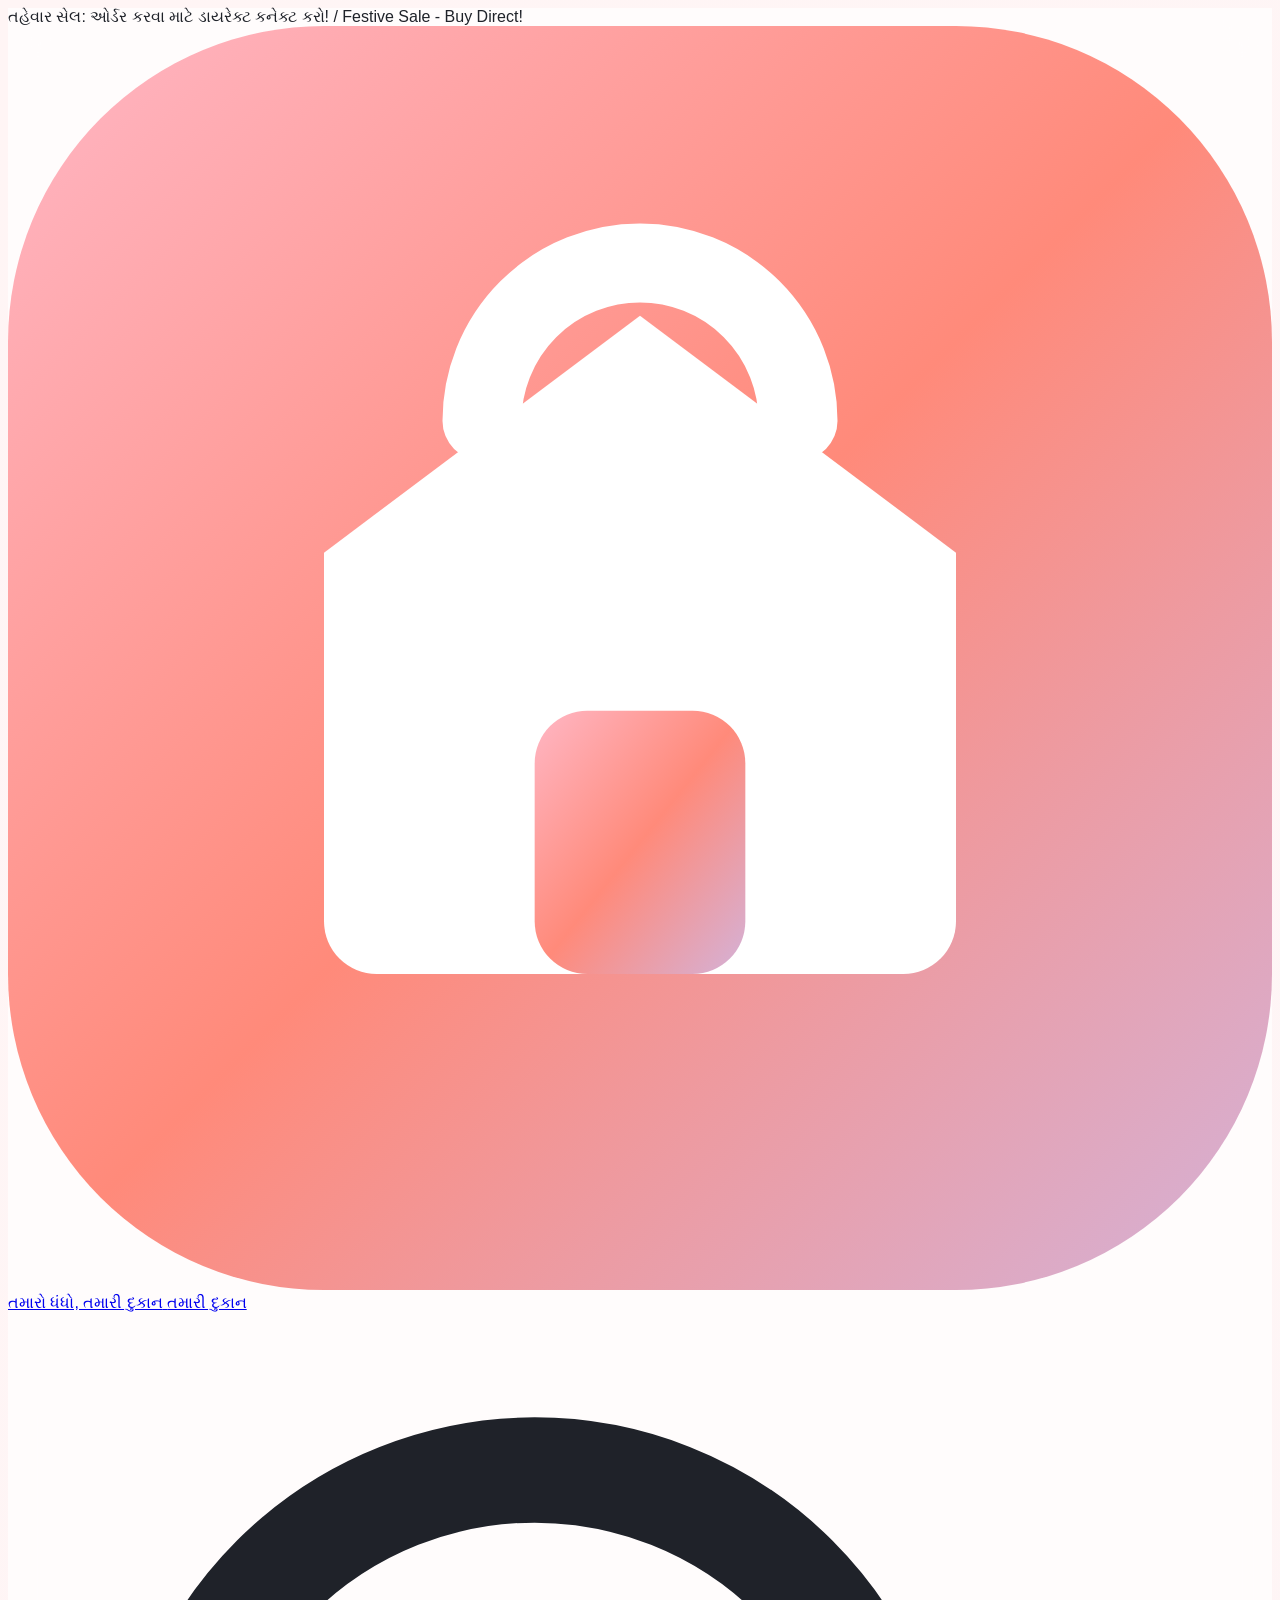
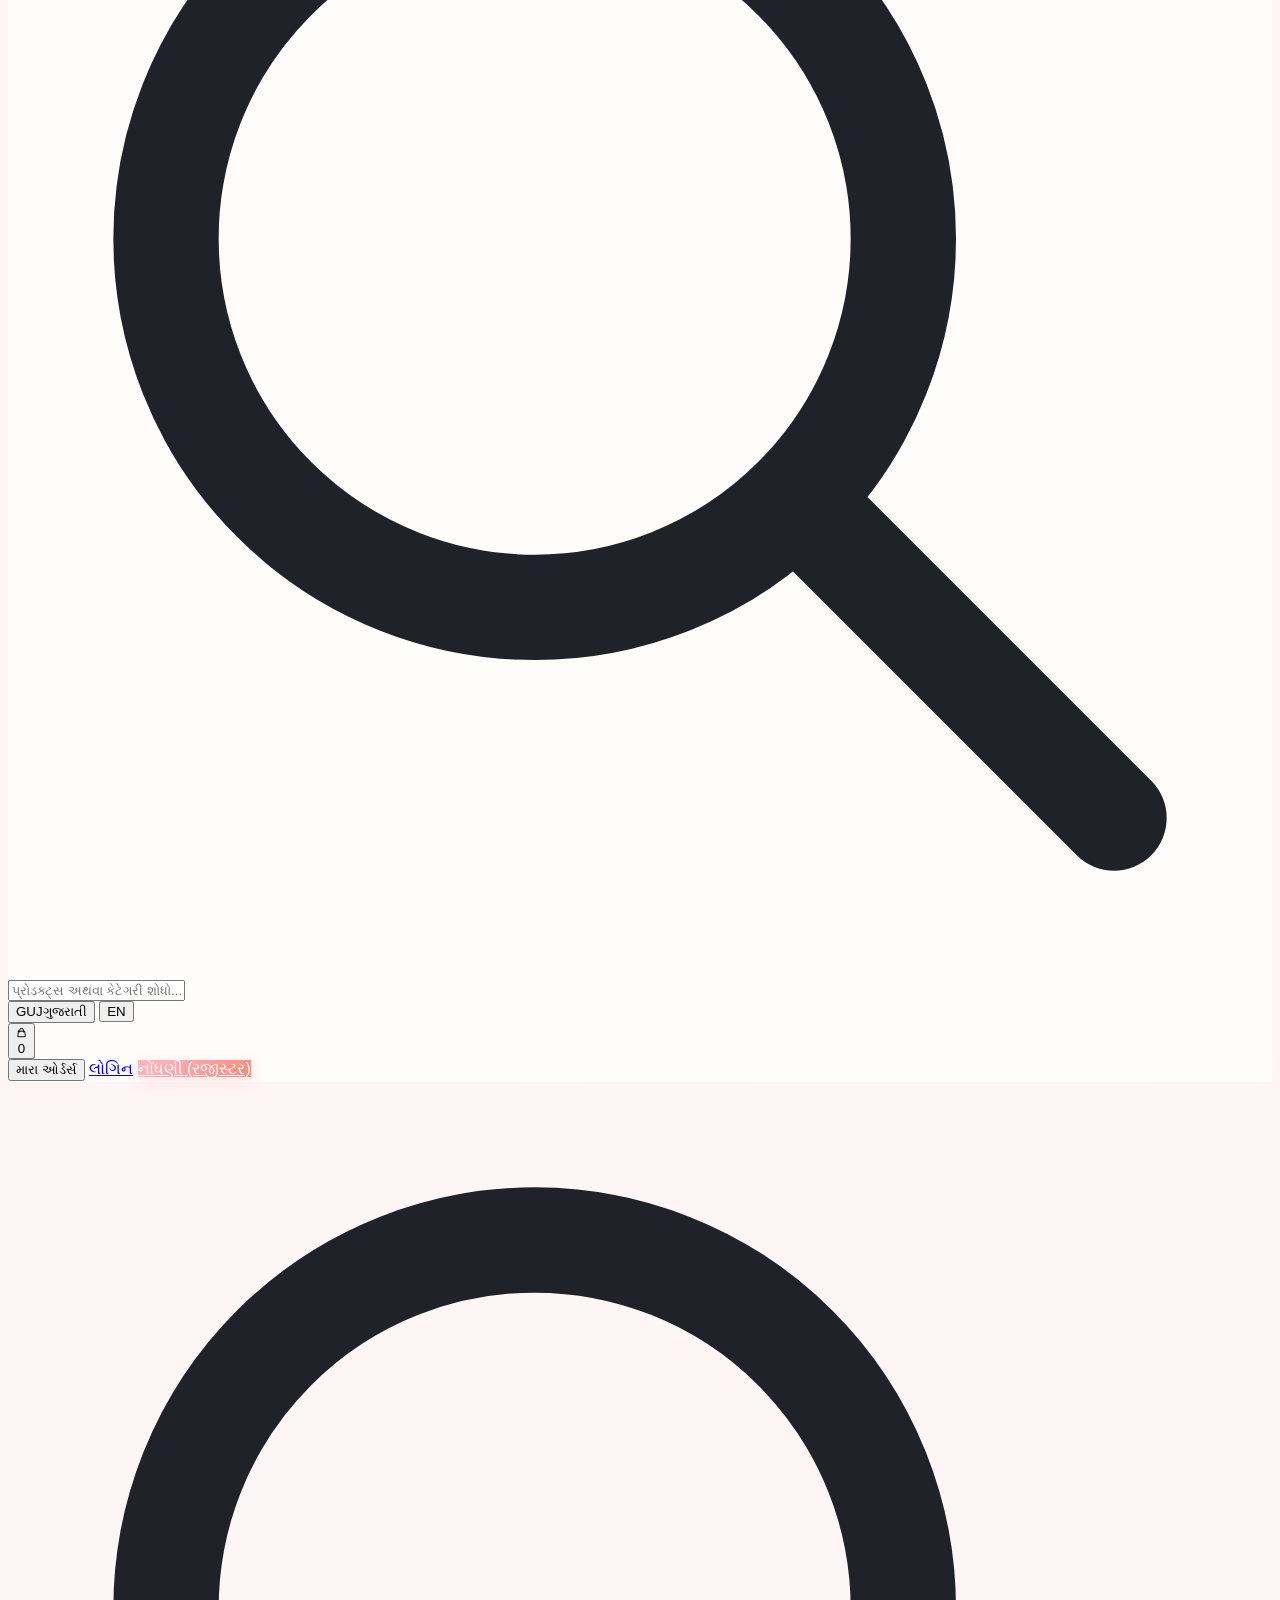
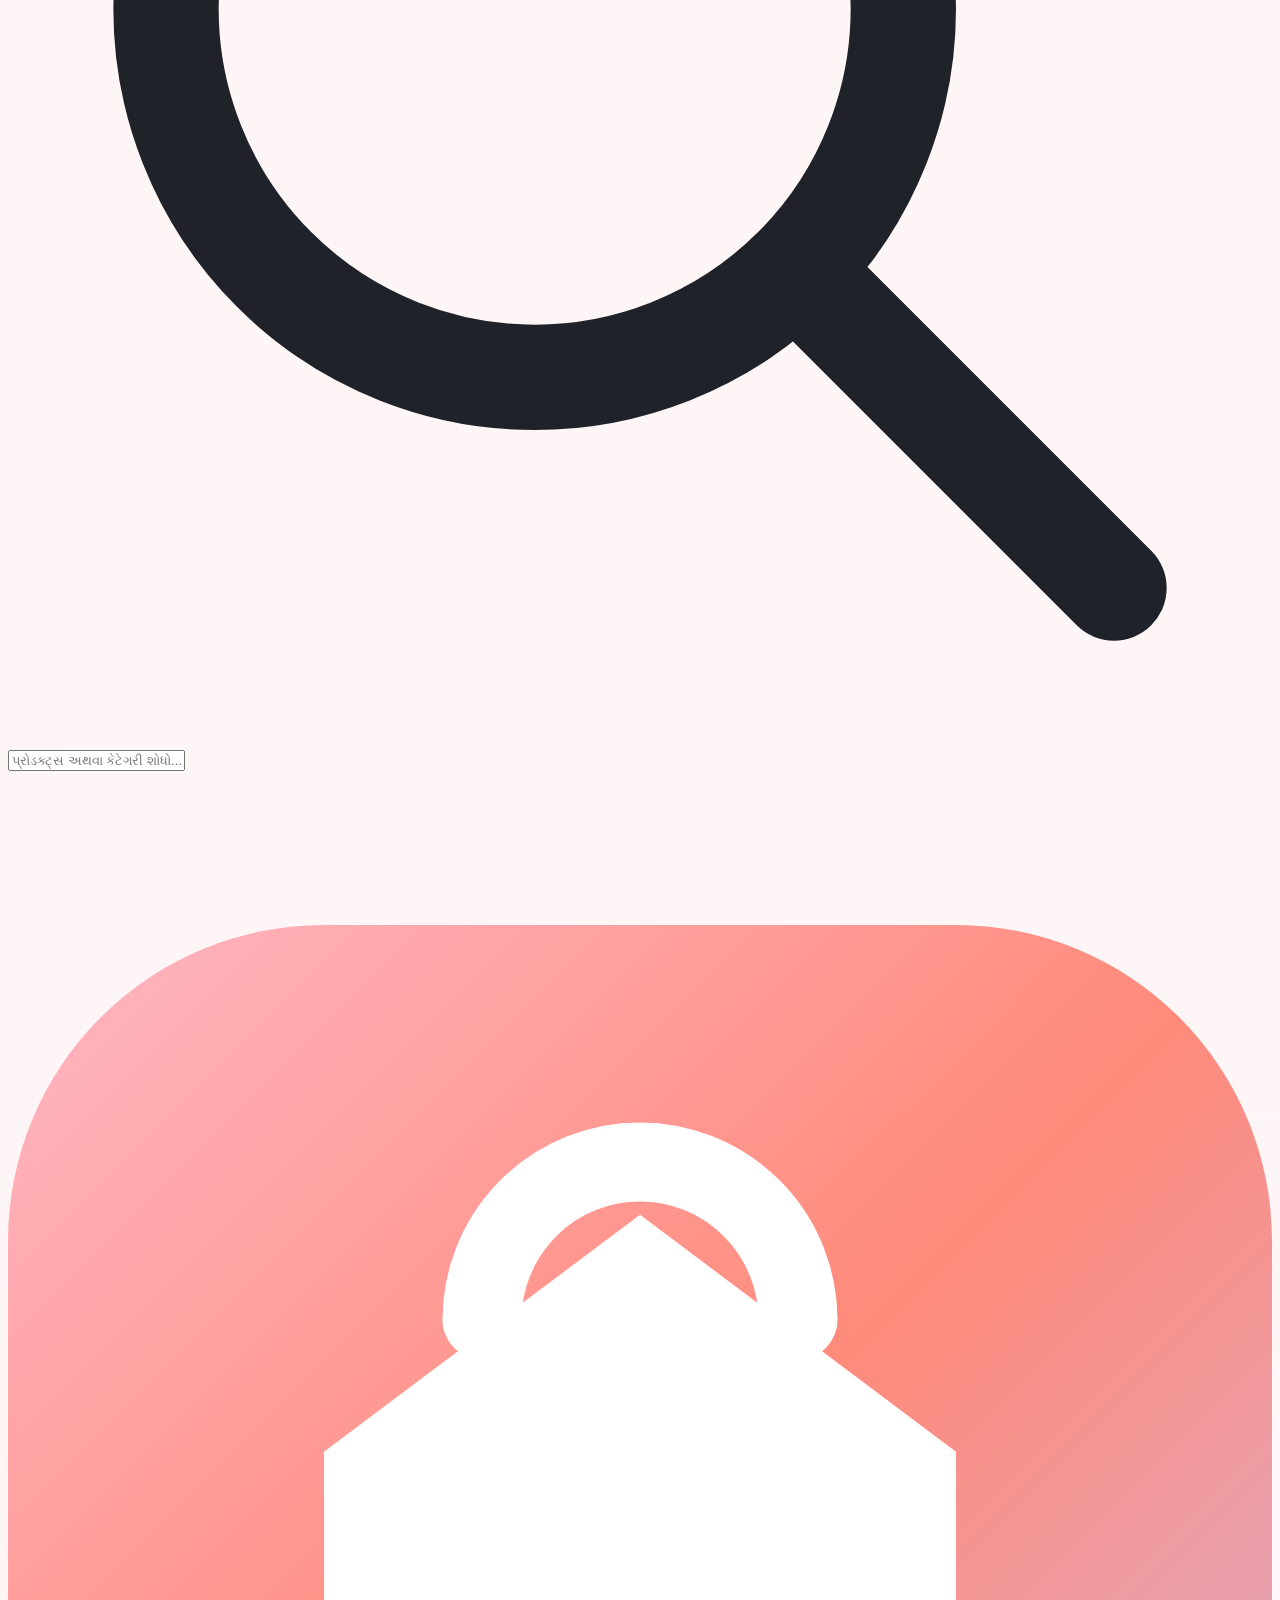
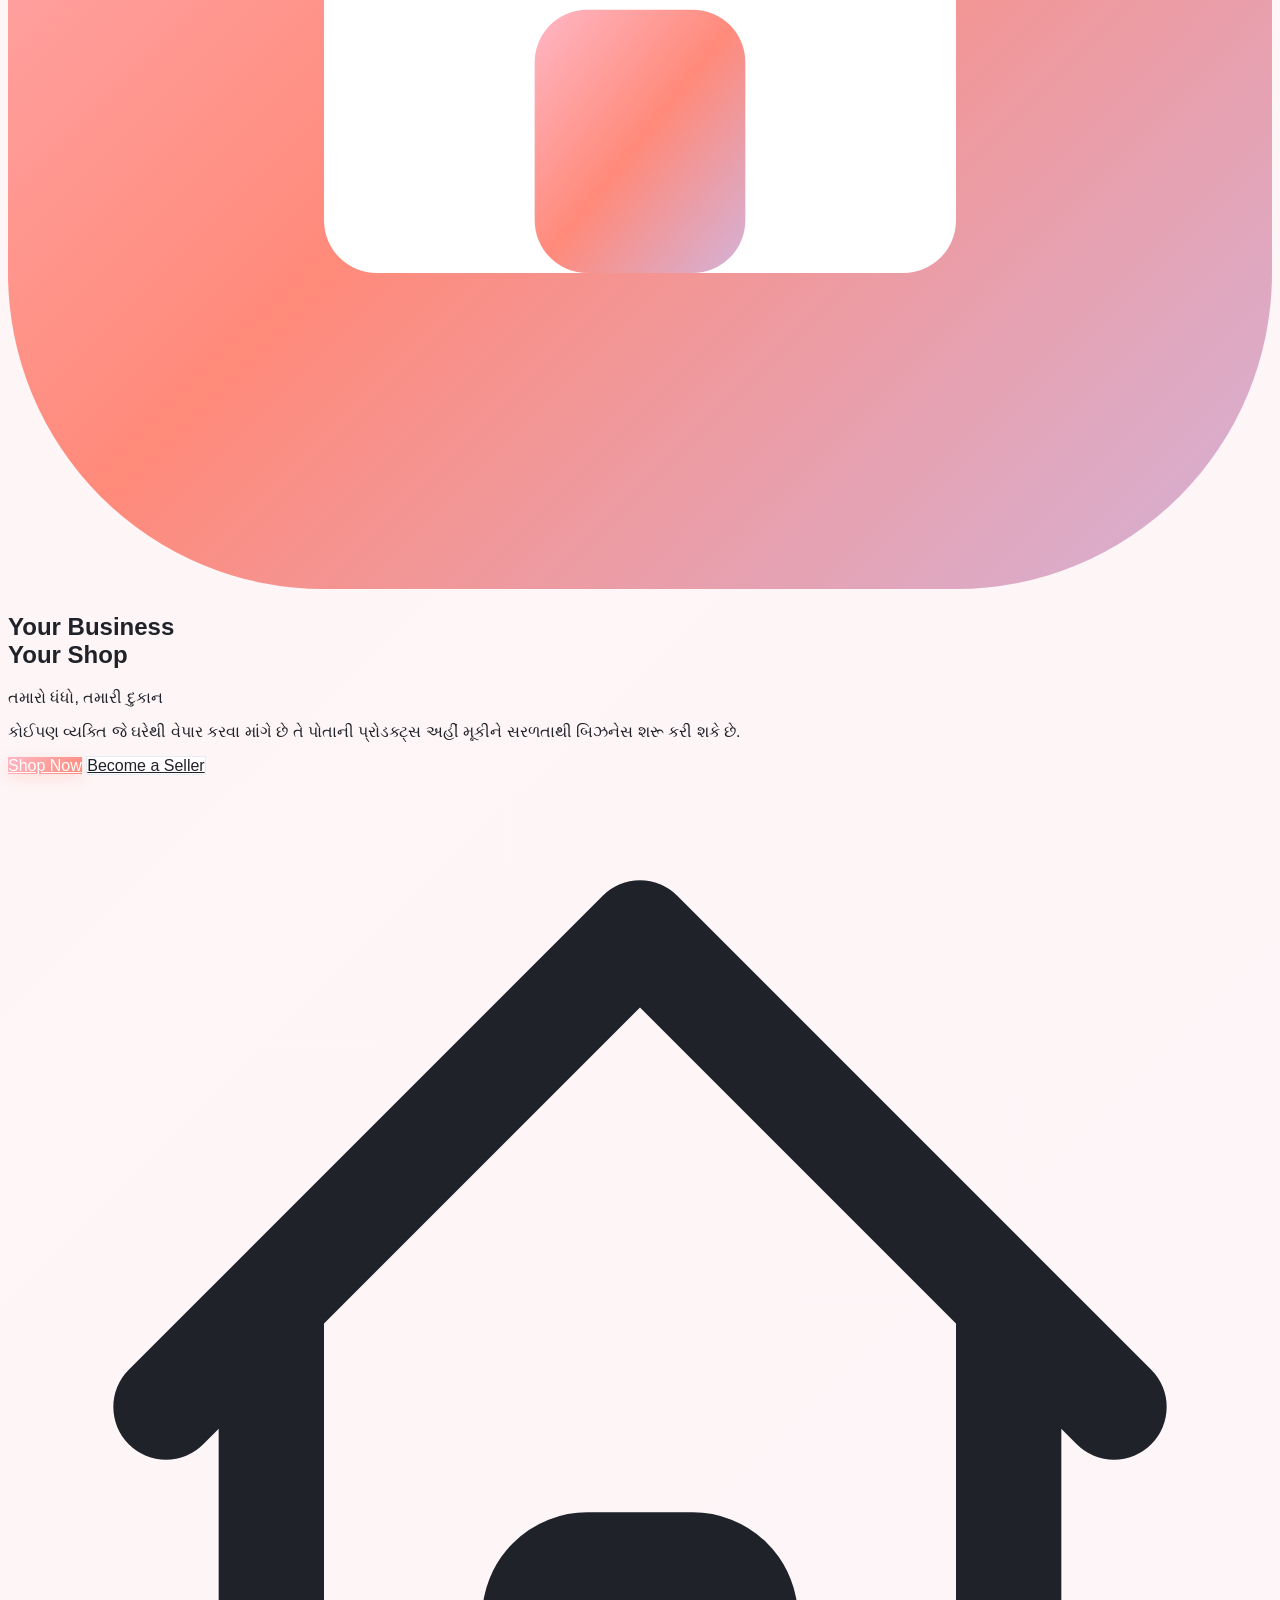
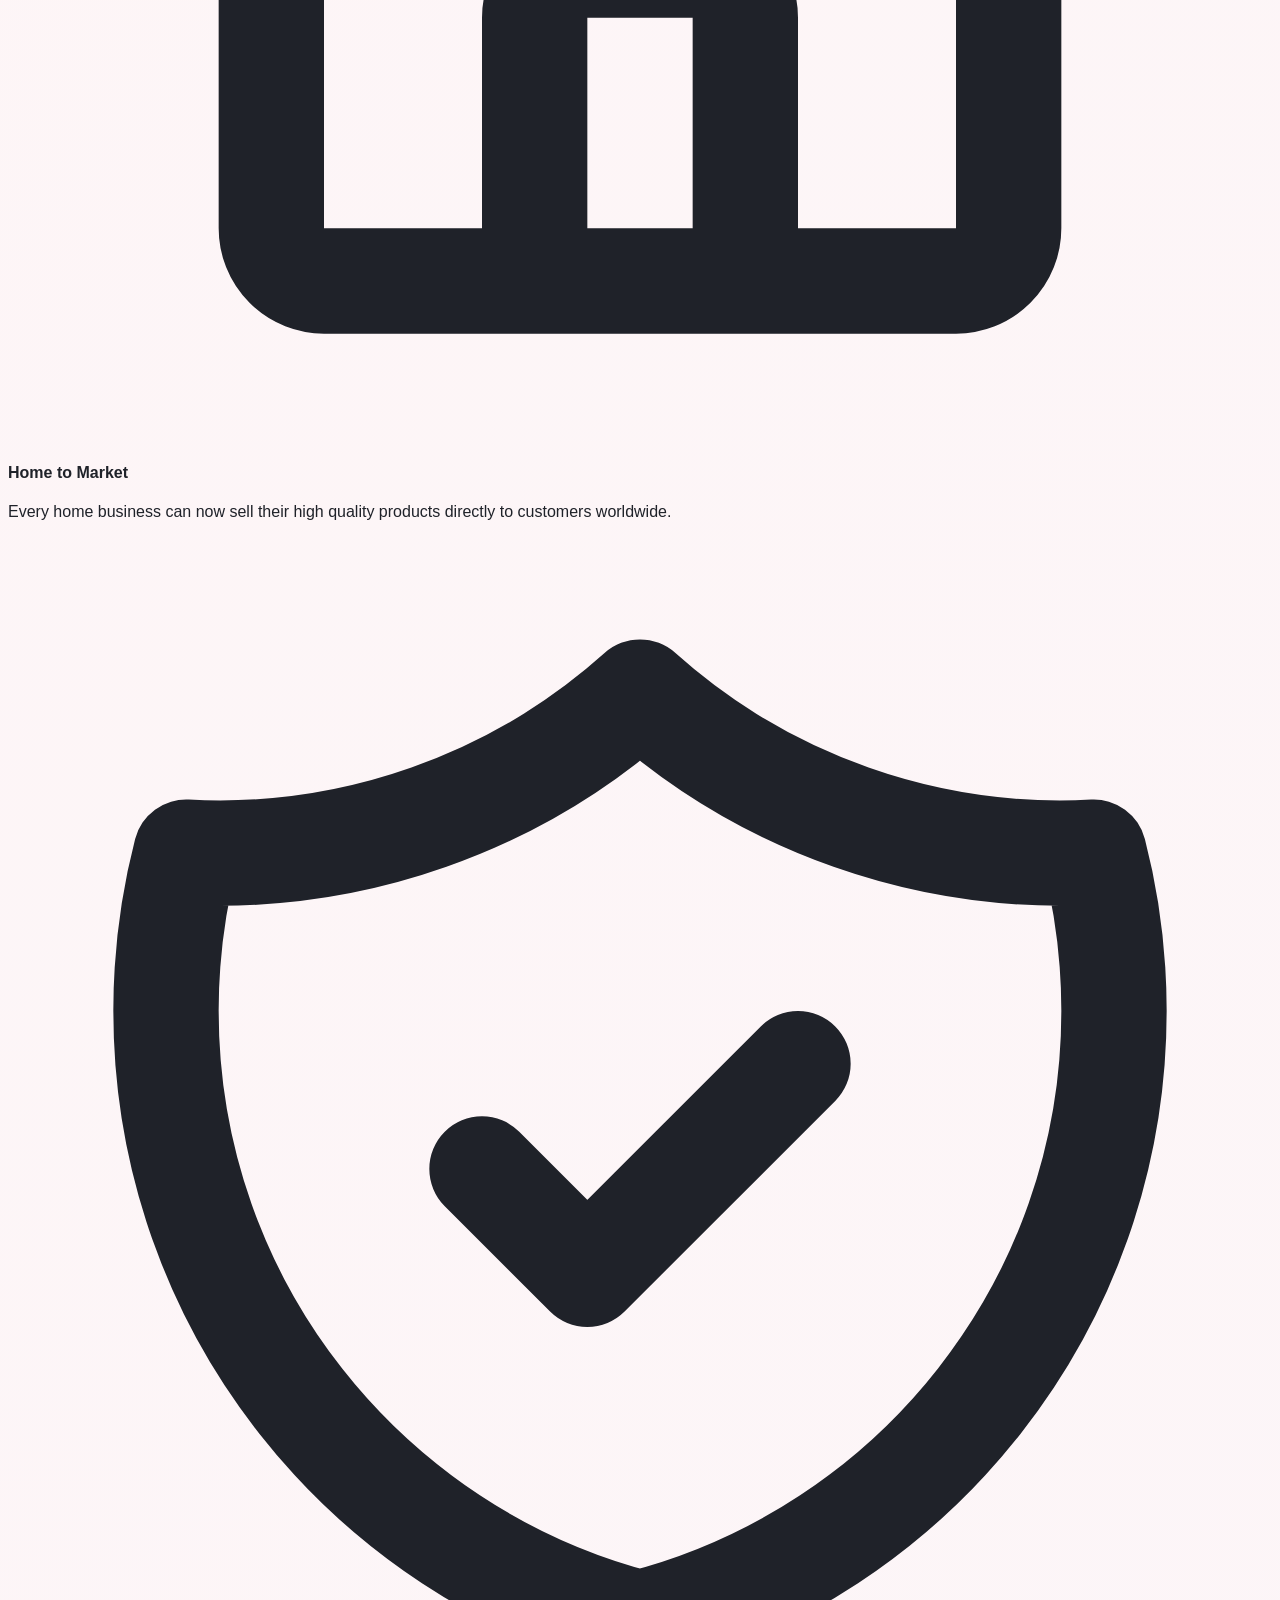
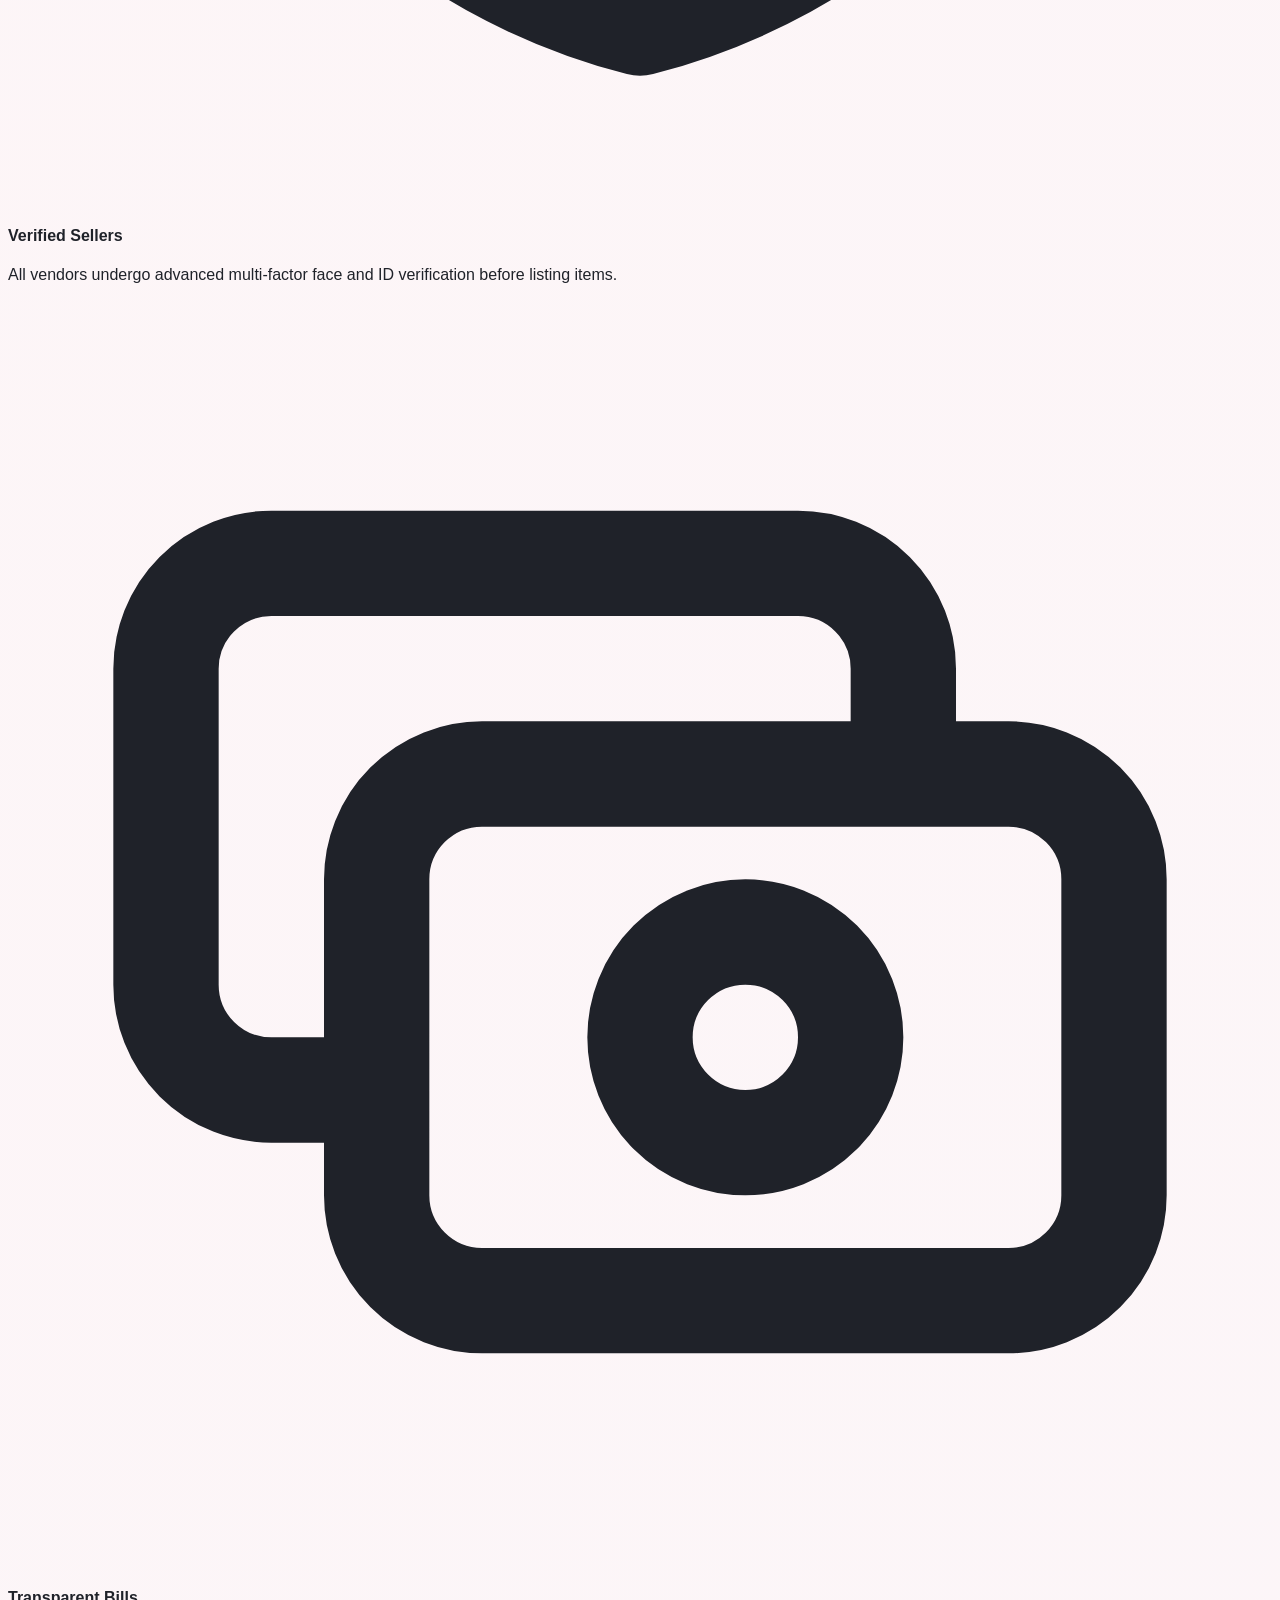
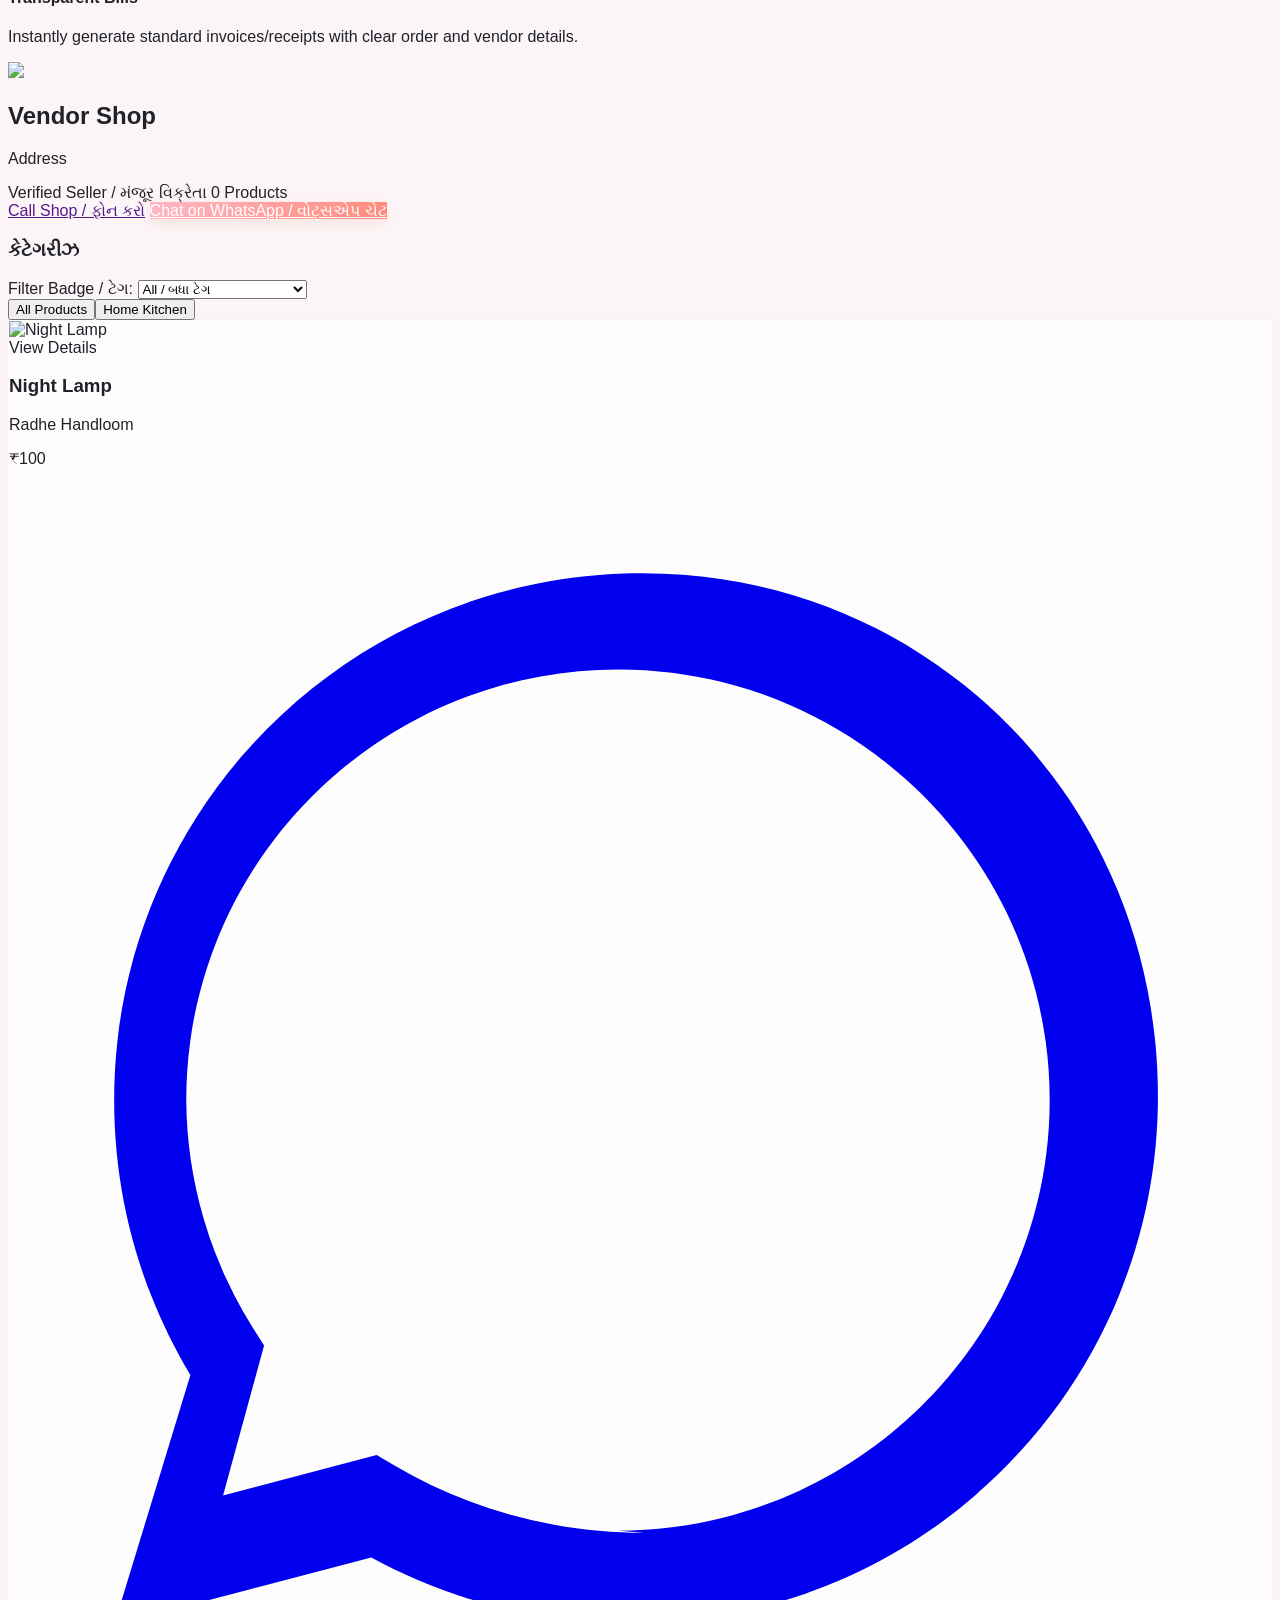
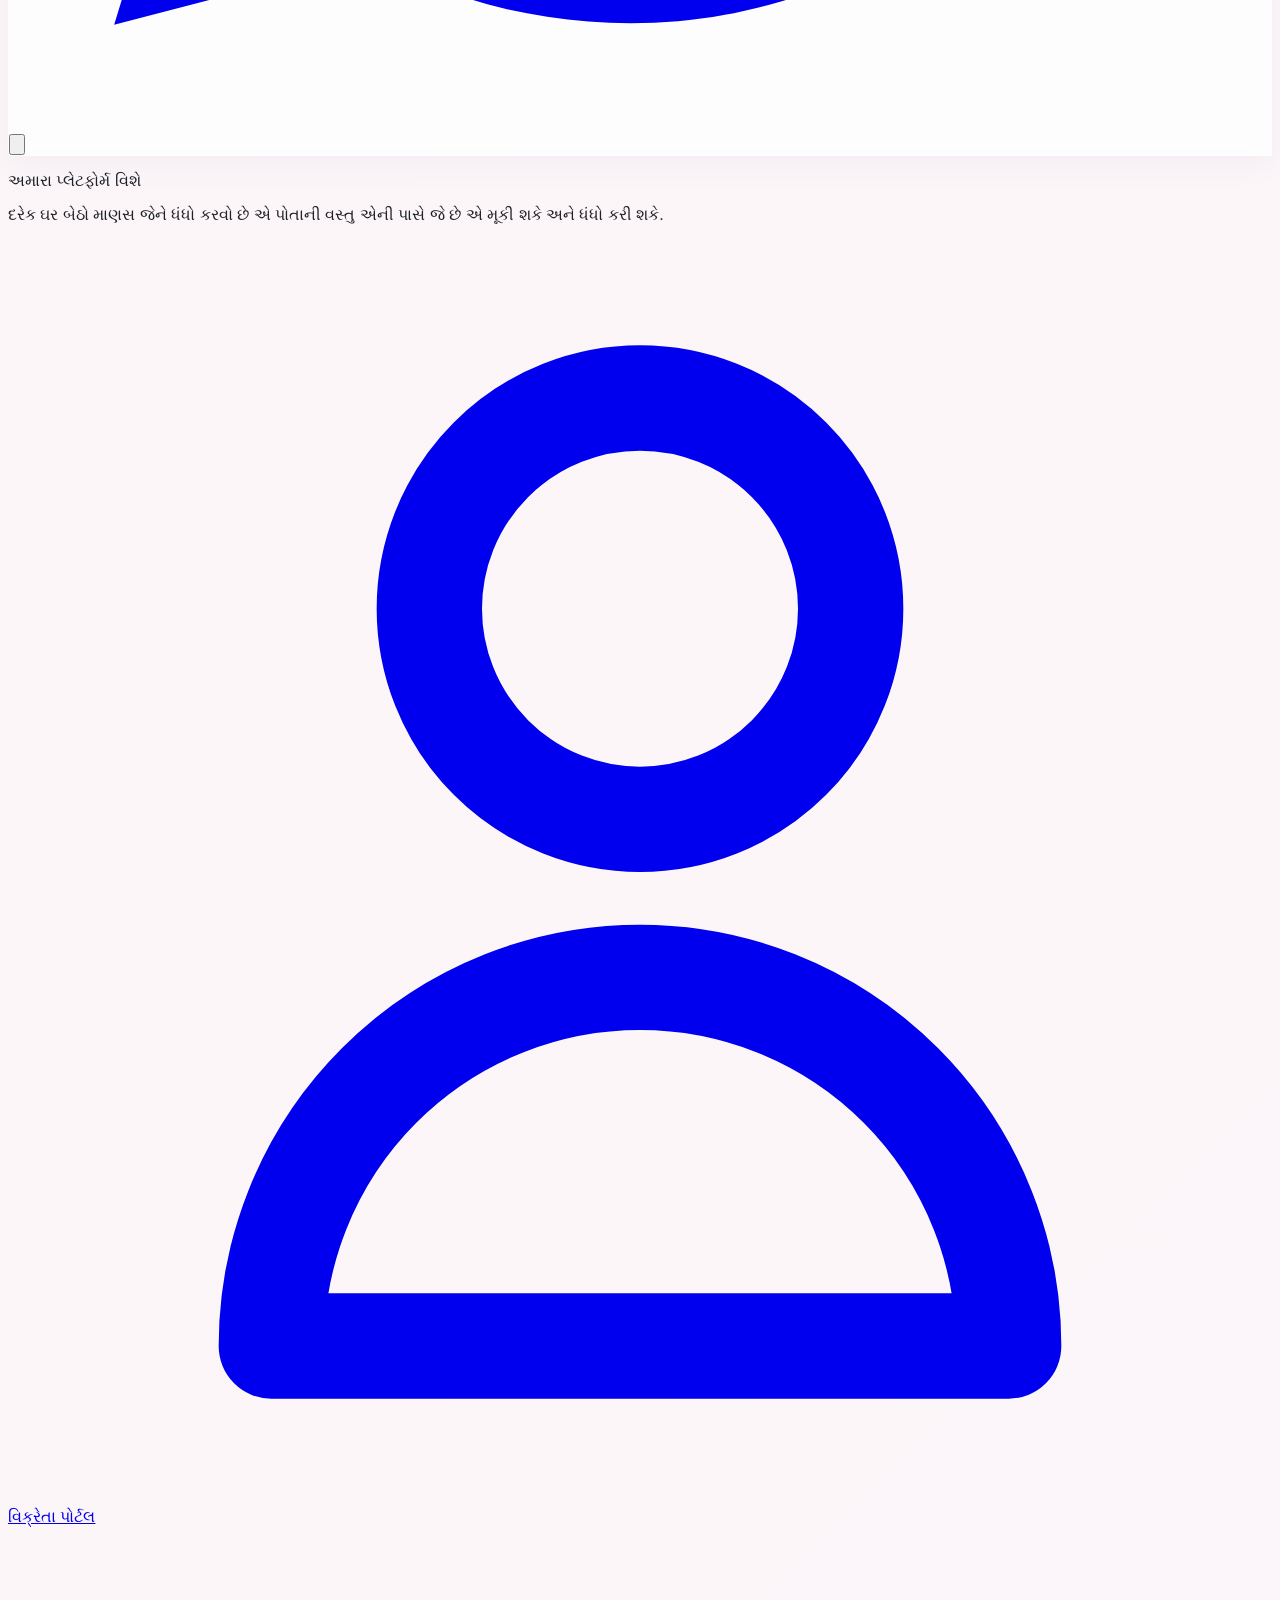
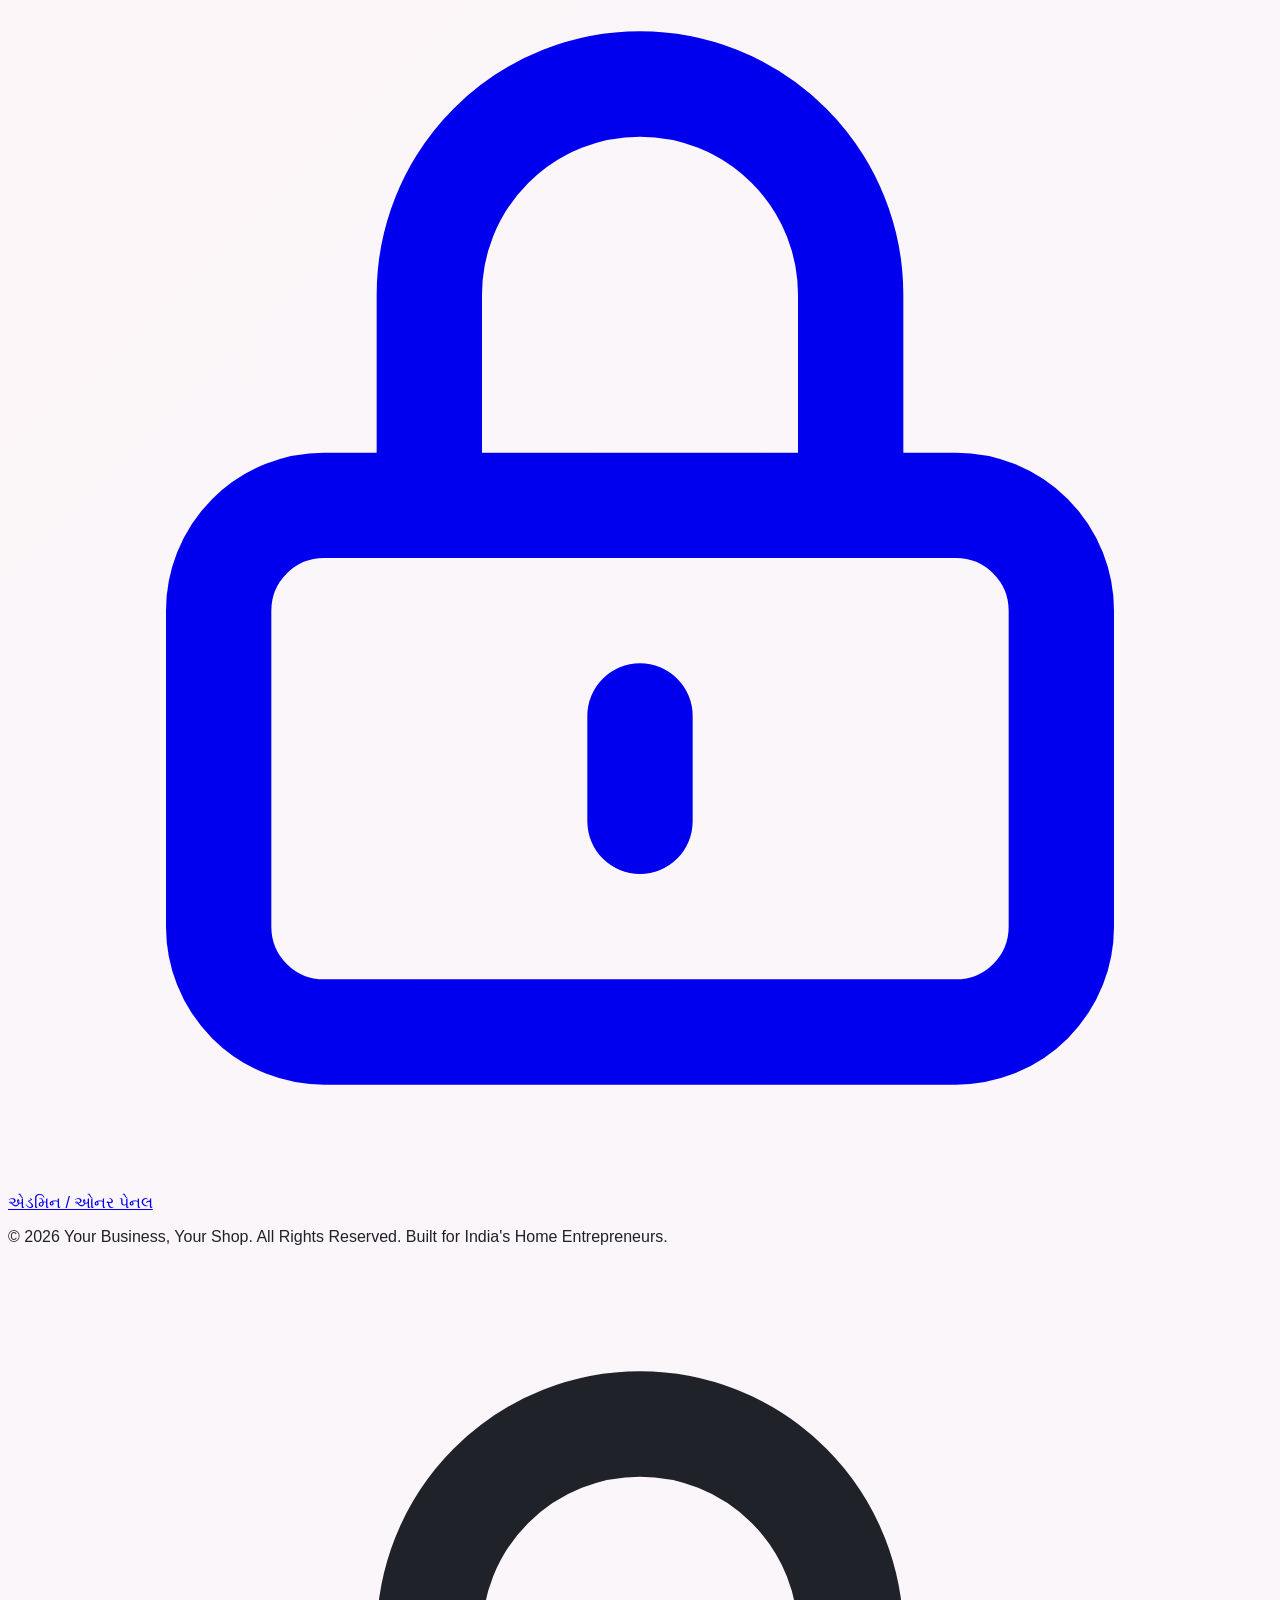
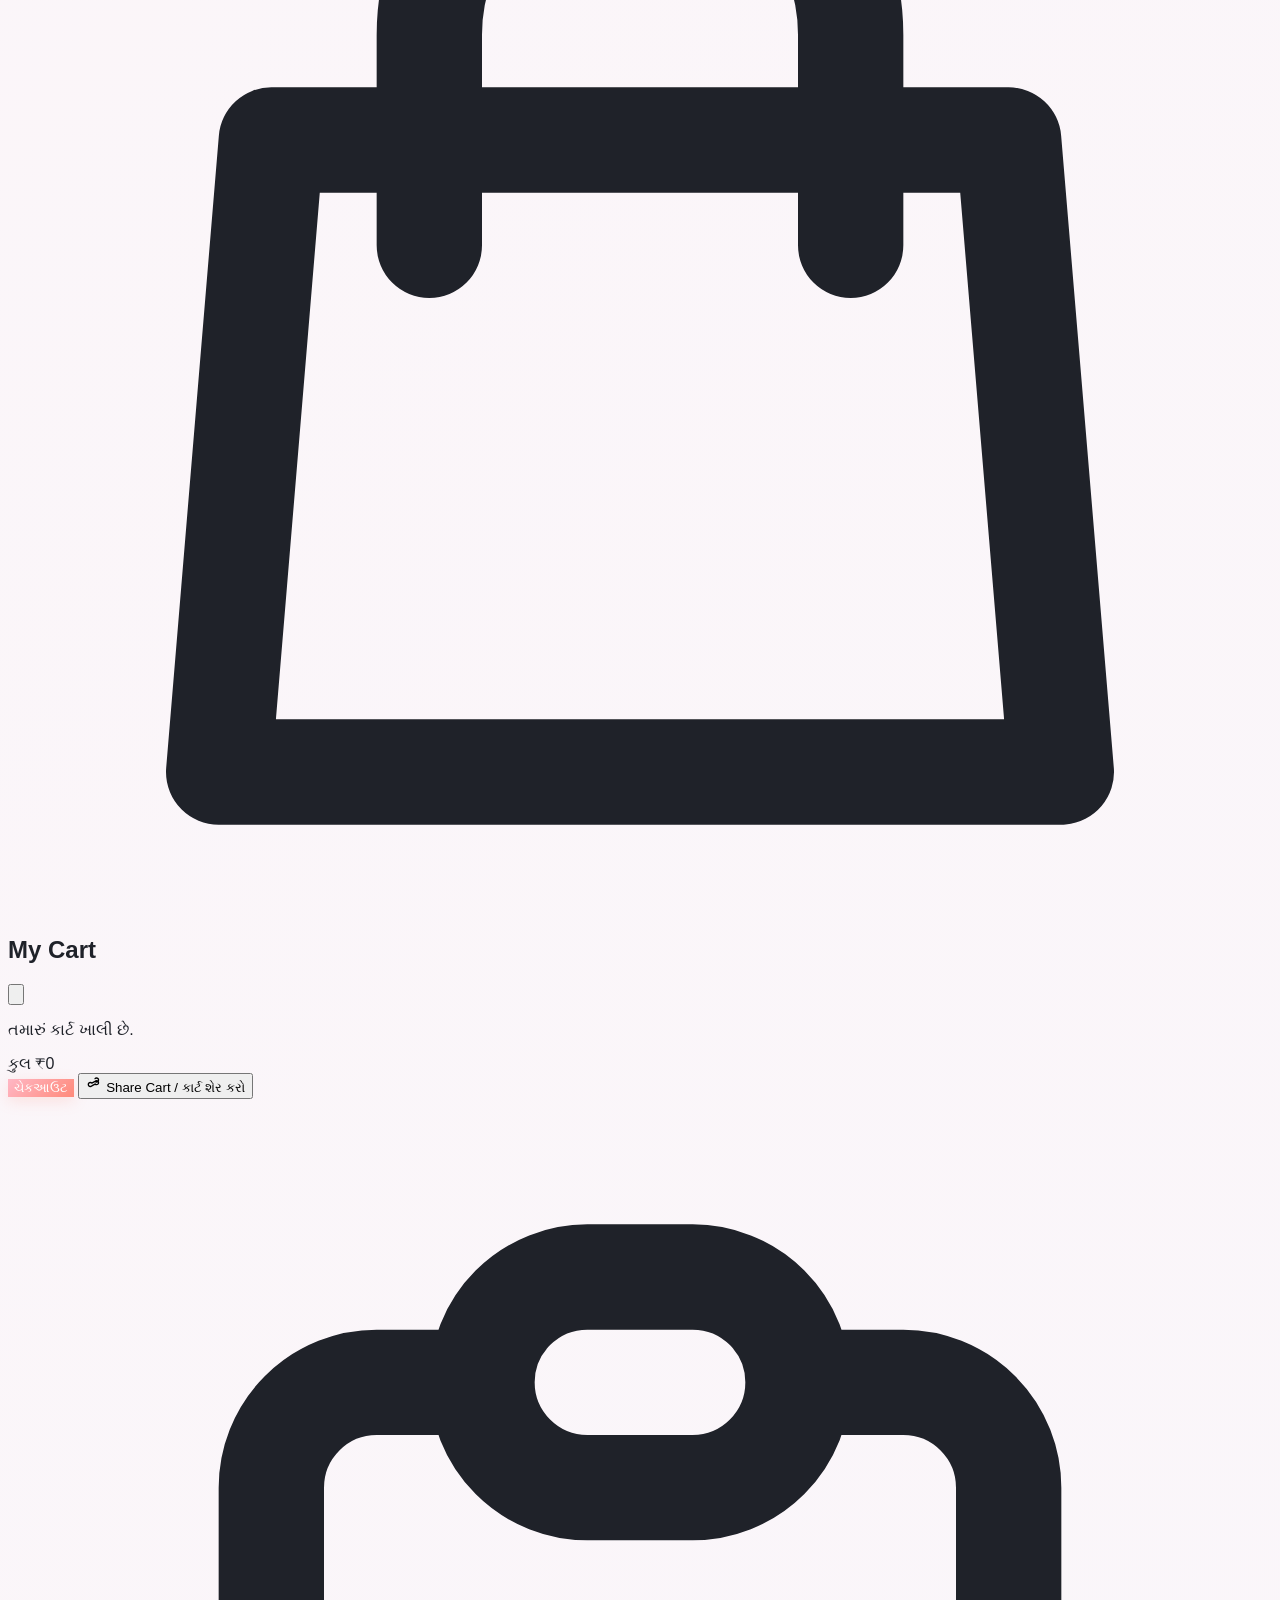
==== commit 7bd80fc4: "Update workspace files in a single commit (Vercel Instant Deployment)" ====
--- a/index.html
+++ b/index.html
@@ -1253,6 +1253,13 @@
         `;
       }
 
+      const tryOnButtonHtml = `
+        <button onclick="triggerTryOn('${p.id}')" class="w-full mt-3 bg-gradient-to-r from-violet-600 via-indigo-600 to-brand text-white py-3.5 rounded-full font-bold text-sm transition flex items-center justify-center gap-2 hover:opacity-95 shadow-md shadow-indigo-500/10 hover:shadow-indigo-500/20 active:scale-98 select-none">
+          <svg class="w-5 h-5 text-white animate-pulse" fill="none" stroke="currentColor" viewBox="0 0 24 24"><path stroke-linecap="round" stroke-linejoin="round" stroke-width="2" d="M15 12a3 3 0 11-6 0 3 3 0 016 0z"></path><path stroke-linecap="round" stroke-linejoin="round" stroke-width="2" d="M2.458 12C3.732 7.943 7.523 5 12 5c4.478 0 8.268 2.943 9.542 7-1.274 4.057-5.064 7-9.542 7-4.477 0-8.268-2.943-9.542-7z"></path></svg>
+          ✨ AI Virtual Try-On / ટ્રાય ઓન
+        </button>
+      `;
+
       // UPGRADE 5: Chat with Seller WhatsApp Widget
       const users = db.getUsers();
       const vendor = users.find(u => u.uid === p.vendorId);
@@ -1334,6 +1341,7 @@
 
           <div class="w-full">
             ${actionButtonsHtml}
+            ${tryOnButtonHtml}
           </div>
           
           ${waChatButtonHtml}
@@ -1548,7 +1556,609 @@
         input.scrollIntoView({ behavior: 'smooth', block: 'center' });
       }
     }
+
+    // ==========================================
+    // AI VIRTUAL TRY-ON EXPERIMENTAL SUITE
+    // ==========================================
+    window.toggleCustomerAuthModal = function(open) {
+      const modal = document.getElementById('customer-auth-modal');
+      if (modal) {
+        if (open) {
+          modal.classList.remove('hidden');
+          showCustomerAuthTab('login');
+        } else {
+          modal.classList.add('hidden');
+        }
+      }
+    };
+
+    window.showCustomerAuthTab = function(tab) {
+      const loginBtn = document.getElementById('cust-tab-login-btn');
+      const regBtn = document.getElementById('cust-tab-reg-btn');
+      const loginPanel = document.getElementById('customer-login-panel');
+      const regPanel = document.getElementById('customer-register-panel');
+      
+      if (tab === 'login') {
+        loginBtn.className = "w-1/2 pb-3 text-sm font-bold border-b-2 border-brand text-brand transition";
+        regBtn.className = "w-1/2 pb-3 text-sm font-bold border-b-2 border-transparent text-slate-400 hover:text-slate-650 transition";
+        loginPanel.classList.remove('hidden');
+        regPanel.classList.add('hidden');
+      } else {
+        regBtn.className = "w-1/2 pb-3 text-sm font-bold border-b-2 border-brand text-brand transition";
+        loginBtn.className = "w-1/2 pb-3 text-sm font-bold border-b-2 border-transparent text-slate-400 hover:text-slate-650 transition";
+        regPanel.classList.remove('hidden');
+        loginPanel.classList.add('hidden');
+      }
+    };
+
+    window.triggerTryOn = function(productId) {
+      toggleDetailDrawer(false);
+      
+      if (!currentUser || currentUser.role !== 'customer') {
+        window.pendingTryOnProductId = productId;
+        showToast(currentLanguage === 'gu' ? "ટ્રાય ઓન માટે કૃપા કરીને પહેલા ગ્રાહક તરીકે લોગીન કરો!" : "Please login as a customer first for Virtual Try-On!");
+        window.toggleCustomerAuthModal(true);
+        return;
+      }
+      
+      window.openTryOn(productId);
+    };
+
+    let tryOnStream = null;
+    let tryOnAngle = 'Front';
+    let tryOnProduct = null;
+    let tryOnCapturedFrames = { Front: "", Left: "", Right: "", Back: "" };
+
+    window.openTryOn = function(productId) {
+      const products = db.getProducts();
+      tryOnProduct = products.find(p => p.id === productId);
+      if (!tryOnProduct) return;
+
+      const modal = document.getElementById('try-on-modal');
+      if (modal) modal.classList.remove('hidden');
+
+      const custName = document.getElementById('tryon-cust-name');
+      if (custName) custName.innerText = currentUser.displayName || 'Customer';
+      
+      tryOnCapturedFrames.Front = currentUser.scanFront || "";
+      tryOnCapturedFrames.Left = currentUser.scanLeft || "";
+      tryOnCapturedFrames.Right = currentUser.scanRight || "";
+      tryOnCapturedFrames.Back = currentUser.scanBack || "";
+
+      if (tryOnCapturedFrames.Front && tryOnCapturedFrames.Left && tryOnCapturedFrames.Right && tryOnCapturedFrames.Back) {
+        showFittingPanel();
+      } else {
+        showScannerPanel();
+      }
+    };
+
+    async function showScannerPanel() {
+      document.getElementById('tryon-scanner-panel').classList.remove('hidden');
+      document.getElementById('tryon-fitting-panel').classList.add('hidden');
+      document.getElementById('tryon-scanner-overlay').classList.remove('hidden');
+      document.getElementById('tryon-fit-container').classList.add('hidden');
+      document.getElementById('tryon-canvas').classList.add('hidden');
+      
+      const outlineFrame = document.getElementById('tryon-outline-frame');
+      const cat = tryOnProduct.category;
+      if (cat === 'clothing') {
+        outlineFrame.className = "w-48 h-80 border-2 border-indigo-500/50 rounded-[40px] border-dashed flex items-center justify-center animate-pulse relative";
+        document.getElementById('tryon-scanner-text').innerText = "GUIDE: BODY 360° OUTLINE / શરીર";
+      } else if (cat === 'footwear') {
+        outlineFrame.className = "w-64 h-32 border-2 border-indigo-500/50 rounded-xl border-dashed flex items-center justify-center animate-pulse relative";
+        document.getElementById('tryon-scanner-text').innerText = "GUIDE: FEET OUTLINE / પગ";
+      } else if (cat === 'electronics' || cat === 'others') {
+        outlineFrame.className = "w-52 h-52 border-2 border-indigo-500/50 rounded-full border-dashed flex items-center justify-center animate-pulse relative";
+        document.getElementById('tryon-scanner-text').innerText = "GUIDE: HEAD & EARS OUTLINE / કાન અને ચહેરો";
+      } else {
+        outlineFrame.className = "w-48 h-48 border-2 border-indigo-500/50 rounded-full border-dashed flex items-center justify-center animate-pulse relative";
+        document.getElementById('tryon-scanner-text').innerText = "GUIDE: WRIST & HAND OUTLINE / હાથ અને કાંડું";
+      }
+
+      const video = document.getElementById('tryon-video');
+      try {
+        tryOnStream = await navigator.mediaDevices.getUserMedia({ video: { facingMode: 'user', width: 645, height: 485 }, audio: false });
+        if (video) {
+          video.srcObject = tryOnStream;
+          video.classList.remove('hidden');
+        }
+      } catch (err) {
+        console.error("Camera access failed:", err);
+        showToast("Webcam required for 360° Scan / કેમેરા પરમિશન આપો");
+      }
+      
+      updateScannerPreviews();
+    }
+
+    function updateScannerPreviews() {
+      ['Front', 'Left', 'Right', 'Back'].forEach(angle => {
+        const preview = document.getElementById(`preview-${angle.toLowerCase()}`);
+        if (tryOnCapturedFrames[angle]) {
+          preview.innerHTML = `<img src="${tryOnCapturedFrames[angle]}" class="w-full h-full object-cover" />`;
+          const btn = document.getElementById(`btn-snap-${angle.toLowerCase()}`);
+          if (btn) btn.className = "bg-green-700 text-white border border-green-600 p-2.5 rounded-xl text-xs font-bold flex flex-col items-center gap-1 transition";
+        }
+      });
+      
+      if (tryOnCapturedFrames.Front) document.getElementById('btn-snap-left').removeAttribute('disabled');
+      if (tryOnCapturedFrames.Left) document.getElementById('btn-snap-right').removeAttribute('disabled');
+      if (tryOnCapturedFrames.Right) document.getElementById('btn-snap-back').removeAttribute('disabled');
+      if (tryOnCapturedFrames.Front && tryOnCapturedFrames.Left && tryOnCapturedFrames.Right && tryOnCapturedFrames.Back) {
+        document.getElementById('btn-calibrate-scan').removeAttribute('disabled');
+      }
+    }
+
+    window.captureAngle = function(angle) {
+      const video = document.getElementById('tryon-video');
+      const canvas = document.createElement('canvas');
+      canvas.width = video.videoWidth || 640;
+      canvas.height = video.videoHeight || 480;
+      
+      const ctx = canvas.getContext('2d');
+      ctx.translate(canvas.width, 0);
+      ctx.scale(-1, 1);
+      ctx.drawImage(video, 0, 0, canvas.width, canvas.height);
+      
+      const dataUrl = canvas.toDataURL('image/jpeg');
+      tryOnCapturedFrames[angle] = dataUrl;
+      
+      showToast(`${angle} view captured successfully / ફોટો લેવાઈ ગયો!`);
+      updateScannerPreviews();
+    };
+
+    window.calibrateAIScan = async function() {
+      const overlayText = document.getElementById('tryon-scanner-text');
+      overlayText.innerText = "🤖 RUNNING AI DEPTH AND MESH CALIBRATION...";
+      
+      let progress = 0;
+      const interval = setInterval(() => {
+        progress += 10;
+        overlayText.innerText = `🤖 CALIBRATING CO-ORDINATES: ${progress}%`;
+        if (progress >= 100) {
+          clearInterval(interval);
+          completeCalibration();
+        }
+      }, 150);
+    };
+
+    function completeCalibration() {
+      currentUser.scanFront = tryOnCapturedFrames.Front;
+      currentUser.scanLeft = tryOnCapturedFrames.Left;
+      currentUser.scanRight = tryOnCapturedFrames.Right;
+      currentUser.scanBack = tryOnCapturedFrames.Back;
+      
+      db.updateUser(currentUser.uid, {
+        scanFront: tryOnCapturedFrames.Front,
+        scanLeft: tryOnCapturedFrames.Left,
+        scanRight: tryOnCapturedFrames.Right,
+        scanBack: tryOnCapturedFrames.Back
+      });
+      setCurrentUser(currentUser);
+
+      showToast(currentLanguage === 'gu' ? "એઆઈ વેરિફિકેશન અને ફિટિંગ સફળ!" : "AI Calibration and automated fitting successful!");
+      showFittingPanel();
+    }
+
+    function showFittingPanel() {
+      stopTryOnWebcam();
+
+      document.getElementById('tryon-scanner-panel').classList.add('hidden');
+      document.getElementById('tryon-fitting-panel').classList.remove('hidden');
+      document.getElementById('tryon-scanner-overlay').classList.add('hidden');
+      
+      document.getElementById('tryon-fit-container').classList.remove('hidden');
+      
+      tryOnAngle = 'Front';
+      document.getElementById('tryon-user-bg').src = tryOnCapturedFrames.Front;
+      
+      const overlay = document.getElementById('tryon-product-overlay');
+      const images = tryOnProduct.imageUrls || (tryOnProduct.imageUrl ? [tryOnProduct.imageUrl] : []);
+      overlay.src = images[0] || 'https://images.unsplash.com/photo-1542291026-7eec264c27ff';
+
+      resetAutoFitting();
+    }
+
+    function resetAutoFitting() {
+      const cat = tryOnProduct.category;
+      let scale = 100;
+      let rotate = 0;
+      let y = 0;
+
+      if (cat === 'clothing') {
+        scale = 110;
+        y = 20;
+      } else if (cat === 'footwear') {
+        scale = 65;
+        y = 110;
+      } else if (cat === 'electronics') {
+        scale = 55;
+        y = -40;
+      } else {
+        scale = 45;
+        y = 40;
+      }
+
+      document.getElementById('fit-scale').value = scale;
+      document.getElementById('fit-rotate').value = rotate;
+      document.getElementById('fit-y').value = y;
+      
+      adjustOverlay();
+    }
+
+    window.adjustOverlay = function() {
+      const scale = document.getElementById('fit-scale').value;
+      const rotate = document.getElementById('fit-rotate').value;
+      const y = document.getElementById('fit-y').value;
+
+      document.getElementById('label-scale').innerText = `${scale}%`;
+      document.getElementById('label-rotate').innerText = `${rotate}°`;
+      document.getElementById('label-y').innerText = `${y}px`;
+
+      const overlay = document.getElementById('tryon-product-overlay');
+      if (overlay) {
+        overlay.style.width = `${scale * 1.5}px`;
+        overlay.style.transform = `translate(0px, ${y}px) rotate(${rotate}deg)`;
+      }
+    };
+
+    window.setTryOnAngle = function(angle) {
+      tryOnAngle = angle;
+      
+      ['Front', 'Left', 'Right', 'Back'].forEach(ang => {
+        const btn = document.getElementById(`btn-angle-${ang.toLowerCase()}`);
+        if (ang === angle) {
+          btn.className = "flex-1 py-2 bg-brand text-white border border-brand text-[10px] font-bold rounded-lg transition";
+        } else {
+          btn.className = "flex-1 py-2 bg-slate-800 text-slate-300 border border-slate-700 text-[10px] font-bold rounded-lg transition";
+        }
+      });
+
+      document.getElementById('tryon-user-bg').src = tryOnCapturedFrames[angle];
+
+      const overlay = document.getElementById('tryon-product-overlay');
+      const images = tryOnProduct.imageUrls || [];
+      if (images.length > 1) {
+        if (angle === 'Front') overlay.src = images[0];
+        else if (angle === 'Left' && images[1]) overlay.src = images[1];
+        else if (angle === 'Right' && images[2]) overlay.src = images[2] || images[1];
+        else if (angle === 'Back' && images[3]) overlay.src = images[3] || images[0];
+      }
+    };
+
+    window.captureTryOnSnapshot = function() {
+      const bgImg = document.getElementById('tryon-user-bg');
+      const overlayImg = document.getElementById('tryon-product-overlay');
+
+      const canvas = document.createElement('canvas');
+      canvas.width = 640;
+      canvas.height = 480;
+      const ctx = canvas.getContext('2d');
+
+      const bg = new Image();
+      bg.crossOrigin = "anonymous";
+      bg.onload = function() {
+        ctx.drawImage(bg, 0, 0, 640, 480);
+        
+        const overlay = new Image();
+        overlay.crossOrigin = "anonymous";
+        overlay.onload = function() {
+          const scale = document.getElementById('fit-scale').value;
+          const rotate = document.getElementById('fit-rotate').value;
+          const y = parseInt(document.getElementById('fit-y').value);
+
+          ctx.save();
+          ctx.translate(canvas.width / 2, canvas.height / 2 + y);
+          ctx.rotate((rotate * Math.PI) / 180);
+          
+          const w = scale * 1.5;
+          const h = (overlay.height / overlay.width) * w;
+          ctx.drawImage(overlay, -w / 2, -h / 2, w, h);
+          ctx.restore();
+
+          const link = document.createElement('a');
+          link.download = `tryon_${currentUser.displayName}_${tryOnProduct.name}.jpg`;
+          link.href = canvas.toDataURL('image/jpeg');
+          link.click();
+          showToast(currentLanguage === 'gu' ? "ફોટો ગૅલેરીમાં સેવ થઈ ગયો છે!" : "Try-on snapshot saved successfully!");
+        };
+        overlay.src = overlayImg.src;
+      };
+      bg.src = bgImg.src;
+    };
+
+    window.reinitiateScan = function() {
+      tryOnCapturedFrames = { Front: "", Left: "", Right: "", Back: "" };
+      
+      ['front', 'left', 'right', 'back'].forEach(angle => {
+        document.getElementById(`preview-${angle}`).innerHTML = `<span class="absolute inset-0 flex items-center justify-center text-[8px] text-slate-650 font-bold uppercase">${angle}</span>`;
+        const btn = document.getElementById(`btn-snap-${angle}`);
+        if (btn) {
+          if (angle === 'front') {
+            btn.className = "bg-slate-800 hover:bg-brand text-white border border-slate-700 p-2.5 rounded-xl text-xs font-bold flex flex-col items-center gap-1 transition";
+            btn.removeAttribute('disabled');
+          } else {
+            btn.className = "bg-slate-800 hover:bg-brand text-white border border-slate-700 p-2.5 rounded-xl text-xs font-bold flex flex-col items-center gap-1 transition disabled:opacity-40";
+            btn.setAttribute('disabled', 'disabled');
+          }
+        }
+      });
+      document.getElementById('btn-calibrate-scan').setAttribute('disabled', 'disabled');
+      
+      showScannerPanel();
+    };
+
+    function stopTryOnWebcam() {
+      if (tryOnStream) {
+        tryOnStream.getTracks().forEach(track => track.stop());
+        tryOnStream = null;
+      }
+      const video = document.getElementById('tryon-video');
+      if (video) video.srcObject = null;
+    }
+
+    window.closeTryOn = function() {
+      stopTryOnWebcam();
+      document.getElementById('try-on-modal').classList.add('hidden');
+      tryOnProduct = null;
+    };
+
+    window.focusMobileSearch = function() {
+      const input = document.getElementById('search-input-mobile');
+      if (input) {
+        input.focus();
+        input.scrollIntoView({ behavior: 'smooth', block: 'center' });
+      }
+    }
   </script>
+
+  </script>
+
+  <!-- CUSTOMER AUTH MODALS AND TRY-ON MODALS -->
+  <!-- CUSTOMER AUTH MODAL -->
+  <div id="customer-auth-modal" class="fixed inset-0 bg-slate-900/60 z-50 hidden backdrop-blur-sm flex items-center justify-center p-4">
+    <div class="bg-white rounded-3xl p-6 w-full max-w-md shadow-2xl relative border border-slate-100 animate-fade-in text-slate-800">
+      <button onclick="toggleCustomerAuthModal(false)" class="absolute top-4 right-4 text-slate-400 hover:text-slate-950 transition focus:outline-none">
+        <svg class="w-6 h-6" fill="none" stroke="currentColor" viewBox="0 0 24 24"><path stroke-linecap="round" stroke-linejoin="round" stroke-width="2" d="M6 18L18 6M6 6l12 12"></path></svg>
+      </button>
+      
+      <!-- Tab Selection -->
+      <div class="flex justify-center border-b border-slate-200 mb-6 mt-2">
+        <button id="cust-tab-login-btn" onclick="showCustomerAuthTab('login')" class="w-1/2 pb-3 text-sm font-bold border-b-2 border-brand text-brand transition focus:outline-none">Customer Login</button>
+        <button id="cust-tab-reg-btn" onclick="showCustomerAuthTab('register')" class="w-1/2 pb-3 text-sm font-bold border-b-2 border-transparent text-slate-400 hover:text-slate-655 transition focus:outline-none">Register</button>
+      </div>
+
+      <!-- Customer Login Form -->
+      <div id="customer-login-panel" class="space-y-4">
+        <h4 class="text-lg font-extrabold text-slate-900 mb-2">Login / લોગિન કરો</h4>
+        <form onsubmit="event.preventDefault(); window.handleCustomerLogin(document.getElementById('cust-login-phone').value, document.getElementById('cust-login-pass').value)">
+          <div class="space-y-4">
+            <div>
+              <label class="block text-xs font-semibold text-slate-500 mb-1">Mobile Number / મોબાઇલ</label>
+              <input type="tel" id="cust-login-phone" placeholder="Enter Mobile Number" class="w-full bg-slate-50 border border-slate-200 rounded-xl p-3 text-sm focus:outline-none focus:border-brand focus:bg-white transition" required>
+            </div>
+            <div>
+              <label class="block text-xs font-semibold text-slate-500 mb-1">Password / પાસવર્ડ</label>
+              <input type="password" id="cust-login-pass" placeholder="Enter Password" class="w-full bg-slate-50 border border-slate-200 rounded-xl p-3 text-sm focus:outline-none focus:border-brand focus:bg-white transition" required>
+            </div>
+            <button type="submit" class="w-full btn-primary text-white py-3.5 rounded-full font-semibold transition mt-6">Login with OTP Verification</button>
+          </div>
+        </form>
+        <div class="text-center pt-2">
+          <button type="button" onclick="event.preventDefault(); window.handleCustomerOTPOnlyLogin(document.getElementById('cust-login-phone').value)" class="text-xs font-bold text-brand hover:underline">Or Login via OTP Only (Skip Password)</button>
+        </div>
+      </div>
+
+      <!-- Customer Register Form -->
+      <div id="customer-register-panel" class="space-y-4 hidden">
+        <h4 class="text-lg font-extrabold text-slate-900 mb-2">Register / નોંધણી કરો</h4>
+        <form onsubmit="event.preventDefault(); window.handleCustomerRegister(document.getElementById('cust-reg-name').value, document.getElementById('cust-reg-phone').value, document.getElementById('cust-reg-address').value, document.getElementById('cust-reg-pass').value)">
+          <div class="space-y-3">
+            <div>
+              <label class="block text-xs font-semibold text-slate-500 mb-0.5">Your Name / નામ</label>
+              <input type="text" id="cust-reg-name" placeholder="Enter Full Name" class="w-full bg-slate-50 border border-slate-200 rounded-xl p-2.5 text-xs focus:outline-none focus:border-brand focus:bg-white transition" required>
+            </div>
+            <div>
+              <label class="block text-xs font-semibold text-slate-500 mb-0.5">Mobile Number / મોબાઇલ</label>
+              <input type="tel" id="cust-reg-phone" placeholder="Enter Mobile Number" class="w-full bg-slate-50 border border-slate-200 rounded-xl p-2.5 text-xs focus:outline-none focus:border-brand focus:bg-white transition" required>
+            </div>
+            <div>
+              <label class="block text-xs font-semibold text-slate-500 mb-0.5">Shipping Address / સરનામું</label>
+              <textarea id="cust-reg-address" placeholder="Enter Delivery Address" rows="2" class="w-full bg-slate-50 border border-slate-200 rounded-xl p-2.5 text-xs focus:outline-none focus:border-brand focus:bg-white transition" required></textarea>
+            </div>
+            <div>
+              <label class="block text-xs font-semibold text-slate-500 mb-0.5">Password / પાસવર્ડ</label>
+              <input type="password" id="cust-reg-pass" placeholder="Create Password" class="w-full bg-slate-50 border border-slate-200 rounded-xl p-2.5 text-xs focus:outline-none focus:border-brand focus:bg-white transition" required>
+            </div>
+            <button type="submit" class="w-full btn-primary text-white py-3.5 rounded-full font-semibold transition mt-4">Verify Phone & Register</button>
+          </div>
+        </form>
+      </div>
+    </div>
+  </div>
+
+  <!-- CUSTOMER OTP MODAL -->
+  <div id="customer-otp-modal" class="fixed inset-0 bg-slate-900/60 z-50 hidden backdrop-blur-sm flex items-center justify-center p-4">
+    <div class="bg-white rounded-3xl p-6 w-full max-w-sm shadow-2xl relative border border-slate-100 text-center animate-fade-in text-slate-800">
+      <h3 class="text-xl font-extrabold text-slate-900 mb-2">Verify Mobile Number</h3>
+      <p id="customer-otp-success" class="text-xs text-green-600 mb-4 bg-green-50 p-2.5 rounded-xl border border-green-100 hidden"></p>
+      <p id="customer-otp-error" class="text-xs text-red-500 mb-4 bg-red-50 p-2.5 rounded-xl border border-red-100 hidden"></p>
+      
+      <div class="space-y-4">
+        <div>
+          <label class="block text-xs font-semibold text-slate-400 mb-2">Enter 6-Digit OTP / વેરિફિકેશન કોડ</label>
+          <input type="text" id="customer-otp-input" maxlength="6" class="w-40 text-center text-2xl font-black bg-slate-100 border border-slate-200 rounded-xl py-3 focus:outline-none focus:border-brand focus:bg-white tracking-widest text-slate-800" required>
+        </div>
+        <div class="flex gap-3">
+          <button onclick="document.getElementById('customer-otp-modal').classList.add('hidden')" class="w-1/2 bg-slate-100 text-slate-700 py-3 rounded-full font-bold text-xs transition focus:outline-none">Cancel</button>
+          <button onclick="window.verifyCustomerOTP()" class="w-1/2 btn-primary text-white py-3 rounded-full font-bold text-xs transition focus:outline-none">Verify & Proceed</button>
+        </div>
+      </div>
+    </div>
+  </div>
+
+  <!-- AI 360° VIRTUAL TRY-ON MODAL -->
+  <div id="try-on-modal" class="fixed inset-0 bg-slate-950/80 z-50 hidden backdrop-blur-md flex items-center justify-center p-0 sm:p-4 text-white">
+    <div class="bg-slate-900 w-full h-full sm:h-[90vh] sm:max-w-4xl sm:rounded-3xl border border-slate-800 shadow-2xl relative flex flex-col justify-between overflow-hidden">
+      <!-- Header -->
+      <div class="flex items-center justify-between p-5 border-b border-slate-800 z-10 bg-slate-900/90 backdrop-blur-md">
+        <div class="flex items-center gap-2">
+          <span class="w-3 h-3 rounded-full bg-indigo-500 animate-pulse"></span>
+          <h3 class="text-md sm:text-lg font-extrabold tracking-tight">AI 360° Virtual Try-On / એઆઈ ટ્રાય ઓન</h3>
+        </div>
+        <button onclick="closeTryOn()" class="text-slate-400 hover:text-white transition p-1 rounded-full hover:bg-slate-800 focus:outline-none">
+          <svg class="w-6 h-6" fill="none" stroke="currentColor" viewBox="0 0 24 24"><path stroke-linecap="round" stroke-linejoin="round" stroke-width="2" d="M6 18L18 6M6 6l12 12"></path></svg>
+        </button>
+      </div>
+
+      <!-- Main Content Split View -->
+      <div class="flex-1 flex flex-col md:flex-row overflow-hidden relative">
+        
+        <!-- Viewport (Camera/Scanning/Fitting) -->
+        <div class="flex-1 bg-slate-950 relative flex items-center justify-center overflow-hidden min-h-[350px]">
+          <!-- Video element for live scanning -->
+          <video id="tryon-video" autoplay playsinline class="absolute inset-0 w-full h-full object-cover opacity-70 hidden"></video>
+          
+          <!-- Snapshot Canvas layer -->
+          <canvas id="tryon-canvas" class="absolute inset-0 w-full h-full object-cover hidden"></canvas>
+          
+          <!-- Interactive Fit Container (renders calibrated snapshots + product) -->
+          <div id="tryon-fit-container" class="absolute inset-0 w-full h-full flex items-center justify-center hidden">
+            <!-- Calibrated User Photo Background -->
+            <img id="tryon-user-bg" src="" class="absolute inset-0 w-full h-full object-cover pointer-events-none" />
+            <!-- Calibrated Auto-Fitted Product Overlay -->
+            <img id="tryon-product-overlay" src="" class="absolute transition-transform duration-300 pointer-events-none shadow-md" style="transform-origin: center center;" />
+          </div>
+
+          <!-- Glowing Scan Scanning Overlay Grid -->
+          <div id="tryon-scanner-overlay" class="absolute inset-0 pointer-events-none flex flex-col items-center justify-center z-10 hidden">
+            <!-- Glowing Outline Frame (Face/Body/Wrist Outline) -->
+            <div id="tryon-outline-frame" class="w-64 h-64 border-2 border-indigo-500/50 rounded-full border-dashed flex items-center justify-center animate-pulse relative">
+              <div class="absolute inset-4 border border-brand/35 rounded-full"></div>
+            </div>
+            <!-- Bouncing Green Scan Line -->
+            <div class="absolute w-full h-1 bg-gradient-to-r from-transparent via-indigo-400 to-transparent top-0 left-0 animate-scan"></div>
+            <!-- Interactive Calibration Text -->
+            <div id="tryon-scanner-text" class="absolute bottom-12 bg-slate-900/90 text-indigo-400 border border-slate-800 rounded-xl px-4 py-2 text-xs font-bold font-mono tracking-wider">CALIBRATING AI COORDINATES...</div>
+          </div>
+        </div>
+
+        <!-- Right Side Panel (Controls / Angles / Scanner Steps) -->
+        <div class="w-full md:w-80 bg-slate-900 border-t md:border-t-0 md:border-l border-slate-800 p-5 flex flex-col justify-between overflow-y-auto max-h-[300px] md:max-h-none">
+          
+          <!-- Section 1: 360° Calibration Camera Scanner (Hidden when calibrated) -->
+          <div id="tryon-scanner-panel" class="space-y-4">
+            <h4 class="text-xs font-bold text-slate-400 uppercase tracking-wider text-left">360° AI Body & Face Scanner</h4>
+            <p class="text-xs text-slate-400 text-left">એઆઈ એક્યુરેસી માટે કૃપા કરીને નીચેના ૪ એંગલથી કેમેરા સામે ફોટો પાડો:</p>
+            
+            <div class="grid grid-cols-2 gap-2">
+              <button id="btn-snap-front" onclick="captureAngle('Front')" class="bg-slate-800 hover:bg-brand text-white border border-slate-700 p-2.5 rounded-xl text-xs font-bold flex flex-col items-center gap-1 transition focus:outline-none">
+                <span class="text-[10px] text-slate-400 font-mono">STEP 1</span>
+                Front View / સામે
+              </button>
+              <button id="btn-snap-left" onclick="captureAngle('Left')" class="bg-slate-800 hover:bg-brand text-white border border-slate-700 p-2.5 rounded-xl text-xs font-bold flex flex-col items-center gap-1 transition disabled:opacity-40 focus:outline-none" disabled>
+                <span class="text-[10px] text-slate-400 font-mono">STEP 2</span>
+                Left View / ડાબે
+              </button>
+              <button id="btn-snap-right" onclick="captureAngle('Right')" class="bg-slate-800 hover:bg-brand text-white border border-slate-700 p-2.5 rounded-xl text-xs font-bold flex flex-col items-center gap-1 transition disabled:opacity-40 focus:outline-none" disabled>
+                <span class="text-[10px] text-slate-400 font-mono">STEP 3</span>
+                Right View / જમણે
+              </button>
+              <button id="btn-snap-back" onclick="captureAngle('Back')" class="bg-slate-800 hover:bg-brand text-white border border-slate-700 p-2.5 rounded-xl text-xs font-bold flex flex-col items-center gap-1 transition disabled:opacity-40 focus:outline-none" disabled>
+                <span class="text-[10px] text-slate-400 font-mono">STEP 4</span>
+                Back View / પાછળ
+              </button>
+            </div>
+            
+            <!-- Live Preview of Captured Frames -->
+            <div class="flex justify-between gap-1 mt-3">
+              <div class="flex-1 bg-slate-950 h-12 rounded border border-slate-800 overflow-hidden relative" id="preview-front">
+                <span class="absolute inset-0 flex items-center justify-center text-[8px] text-slate-650 font-bold uppercase">Front</span>
+              </div>
+              <div class="flex-1 bg-slate-950 h-12 rounded border border-slate-800 overflow-hidden relative" id="preview-left">
+                <span class="absolute inset-0 flex items-center justify-center text-[8px] text-slate-650 font-bold uppercase">Left</span>
+              </div>
+              <div class="flex-1 bg-slate-950 h-12 rounded border border-slate-800 overflow-hidden relative" id="preview-right">
+                <span class="absolute inset-0 flex items-center justify-center text-[8px] text-slate-650 font-bold uppercase">Right</span>
+              </div>
+              <div class="flex-1 bg-slate-950 h-12 rounded border border-slate-800 overflow-hidden relative" id="preview-back">
+                <span class="absolute inset-0 flex items-center justify-center text-[8px] text-slate-650 font-bold uppercase">Back</span>
+              </div>
+            </div>
+
+            <button id="btn-calibrate-scan" onclick="calibrateAIScan()" class="w-full py-3 bg-brand text-white font-bold text-xs rounded-full transition disabled:opacity-40 mt-4 focus:outline-none" disabled>
+              🤖 Calibrate & Align AI / કેલિબ્રેટ કરો
+            </button>
+          </div>
+
+          <!-- Section 2: AI Customizer Fitting Panel (Shown when calibrated) -->
+          <div id="tryon-fitting-panel" class="space-y-5 hidden text-left">
+            <!-- User Info Card -->
+            <div class="bg-slate-800/50 border border-slate-800 rounded-2xl p-3 flex items-center gap-3">
+              <div class="w-10 h-10 rounded-full bg-brand/10 text-brand flex items-center justify-center font-bold text-sm border border-brand/20">AI</div>
+              <div>
+                <h5 class="text-xs font-bold text-slate-200" id="tryon-cust-name">Customer Profile</h5>
+                <span class="text-[10px] text-slate-500 font-bold uppercase" id="tryon-calib-badge">AI Calibrated</span>
+              </div>
+            </div>
+
+            <!-- 360° Angle Rotation Slider / View Selector -->
+            <div>
+              <h4 class="text-[10px] font-bold text-slate-400 uppercase tracking-wider mb-2 text-left">360° Body Rotation / શરીર ફેરવો</h4>
+              <div class="flex justify-between gap-1.5">
+                <button onclick="setTryOnAngle('Front')" id="btn-angle-front" class="flex-1 py-2 bg-brand text-white border border-brand text-[10px] font-bold rounded-lg transition focus:outline-none">Front</button>
+                <button onclick="setTryOnAngle('Left')" id="btn-angle-left" class="flex-1 py-2 bg-slate-800 text-slate-300 border border-slate-700 text-[10px] font-bold rounded-lg transition focus:outline-none">Left</button>
+                <button onclick="setTryOnAngle('Right')" id="btn-angle-right" class="flex-1 py-2 bg-slate-800 text-slate-300 border border-slate-700 text-[10px] font-bold rounded-lg transition focus:outline-none">Right</button>
+                <button onclick="setTryOnAngle('Back')" id="btn-angle-back" class="flex-1 py-2 bg-slate-800 text-slate-300 border border-slate-700 text-[10px] font-bold rounded-lg transition focus:outline-none">Back</button>
+              </div>
+            </div>
+
+            <!-- Fine-Tune Fitting Calibrators -->
+            <div>
+              <h4 class="text-[10px] font-bold text-slate-400 uppercase tracking-wider mb-2 text-left">Fine-Tune Fitting / ફિટિંગ કરો</h4>
+              <div class="space-y-3.5 bg-slate-950 p-3 rounded-2xl border border-slate-850">
+                <div>
+                  <div class="flex justify-between text-[10px] text-slate-400 mb-1">
+                    <span>Product Scale / કદ</span>
+                    <span id="label-scale">100%</span>
+                  </div>
+                  <input type="range" id="fit-scale" min="30" max="250" value="100" class="w-full accent-brand bg-slate-800 rounded-lg appearance-none h-1" oninput="adjustOverlay()">
+                </div>
+                <div>
+                  <div class="flex justify-between text-[10px] text-slate-400 mb-1">
+                    <span>Product Rotation / એંગલ</span>
+                    <span id="label-rotate">0°</span>
+                  </div>
+                  <input type="range" id="fit-rotate" min="-180" max="180" value="0" class="w-full accent-brand bg-slate-800 rounded-lg appearance-none h-1" oninput="adjustOverlay()">
+                </div>
+                <div>
+                  <div class="flex justify-between text-[10px] text-slate-400 mb-1">
+                    <span>Vertical Align / ઉપર-નીચે</span>
+                    <span id="label-y">0px</span>
+                  </div>
+                  <input type="range" id="fit-y" min="-150" max="150" value="0" class="w-full accent-brand bg-slate-800 rounded-lg appearance-none h-1" oninput="adjustOverlay()">
+                </div>
+              </div>
+            </div>
+
+            <div class="flex flex-col gap-2">
+              <button onclick="captureTryOnSnapshot()" class="w-full py-3 bg-indigo-600 hover:bg-indigo-700 text-white font-bold text-xs rounded-full transition flex items-center justify-center gap-1.5 shadow-md shadow-indigo-600/10 focus:outline-none">
+                <svg class="w-4 h-4" fill="none" stroke="currentColor" viewBox="0 0 24 24"><path stroke-linecap="round" stroke-linejoin="round" stroke-width="2" d="M3 9a2 2 0 012-2h.93a2 2 0 001.664-.89l.812-1.22A2 2 0 0110.07 4h3.86a2 2 0 011.664.89l.812 1.22A2 2 0 0018.07 7H19a2 2 0 012 2v9a2 2 0 01-2 2H5a2 2 0 01-2-2V9z"></path><path stroke-linecap="round" stroke-linejoin="round" stroke-width="2" d="M15 13a3 3 0 11-6 0 3 3 0 016 0z"></path></svg>
+                Save Photo / ફોટો ડાઉનલોડ કરો
+              </button>
+              <button onclick="reinitiateScan()" class="w-full py-2.5 bg-slate-800 hover:bg-slate-700 text-slate-300 font-semibold text-[11px] rounded-full transition border border-slate-700 focus:outline-none">
+                🔄 Re-scan 360° / ફરીથી સ્કેન કરો
+              </button>
+            </div>
+          </div>
+          
+          <div class="border-t border-slate-800 pt-4 text-center">
+            <span class="text-[10px] text-slate-500 font-mono">AI Virtual Fitting Engine v2.0</span>
+          </div>
+        </div>
+
+      </div>
+    </div>
+  </div>
 
   <!-- MOBILE BOTTOM NAVIGATION -->
   <div class="fixed bottom-4 left-4 right-4 z-50 md:hidden bg-white/85 backdrop-blur-lg border border-white/40 shadow-xl rounded-2xl px-6 py-3 flex items-center justify-between">
--- a/style.css
+++ b/style.css
@@ -331,3 +331,21 @@
     height: 11rem !important;
   }
 }
+
+/* AI Virtual Try-On Scanning Animations */
+.animate-scan {
+  animation: scan-line 3s ease-in-out infinite;
+}
+@keyframes scan-line {
+  0% { top: 0%; opacity: 0.2; }
+  50% { top: 100%; opacity: 0.9; }
+  100% { top: 0%; opacity: 0.2; }
+}
+
+.animate-fade-in {
+  animation: fadeIn 0.3s cubic-bezier(0.16, 1, 0.3, 1) forwards;
+}
+@keyframes fadeIn {
+  from { opacity: 0; transform: scale(0.96); }
+  to { opacity: 1; transform: scale(1); }
+}
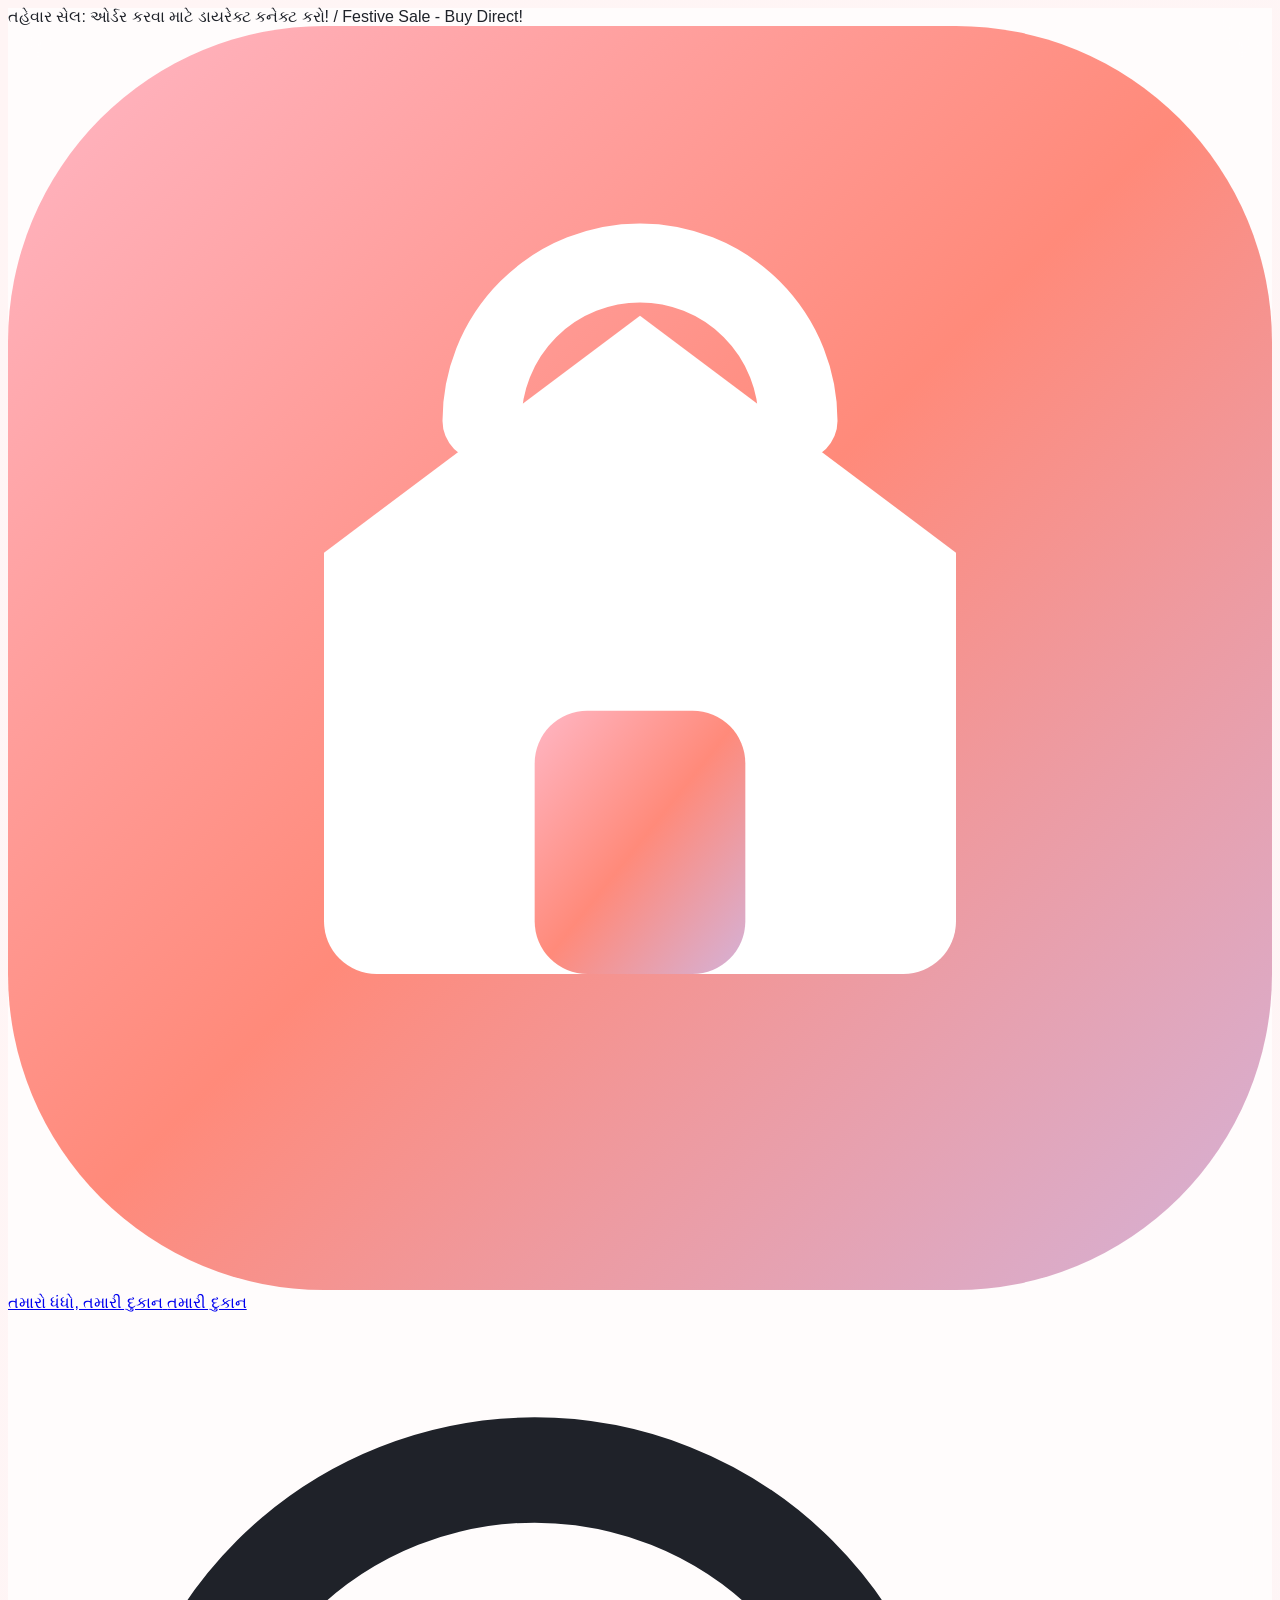
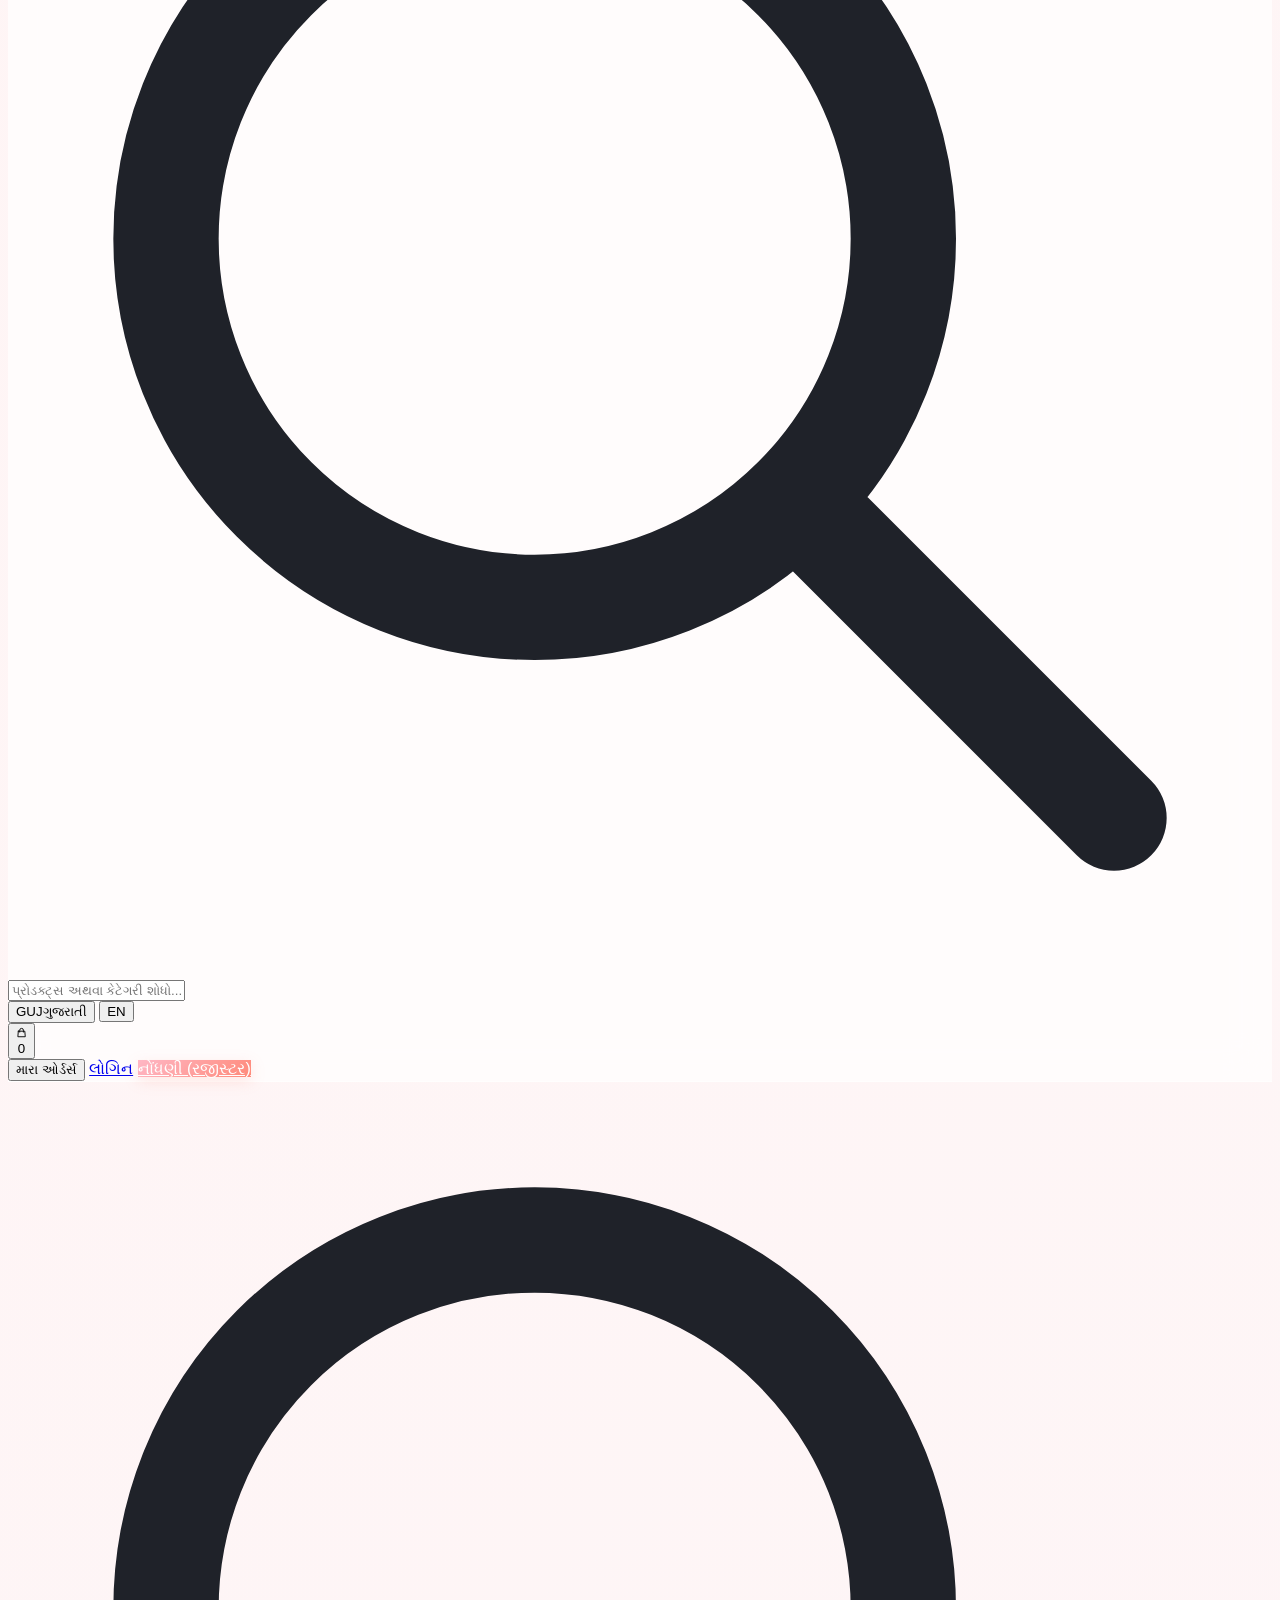
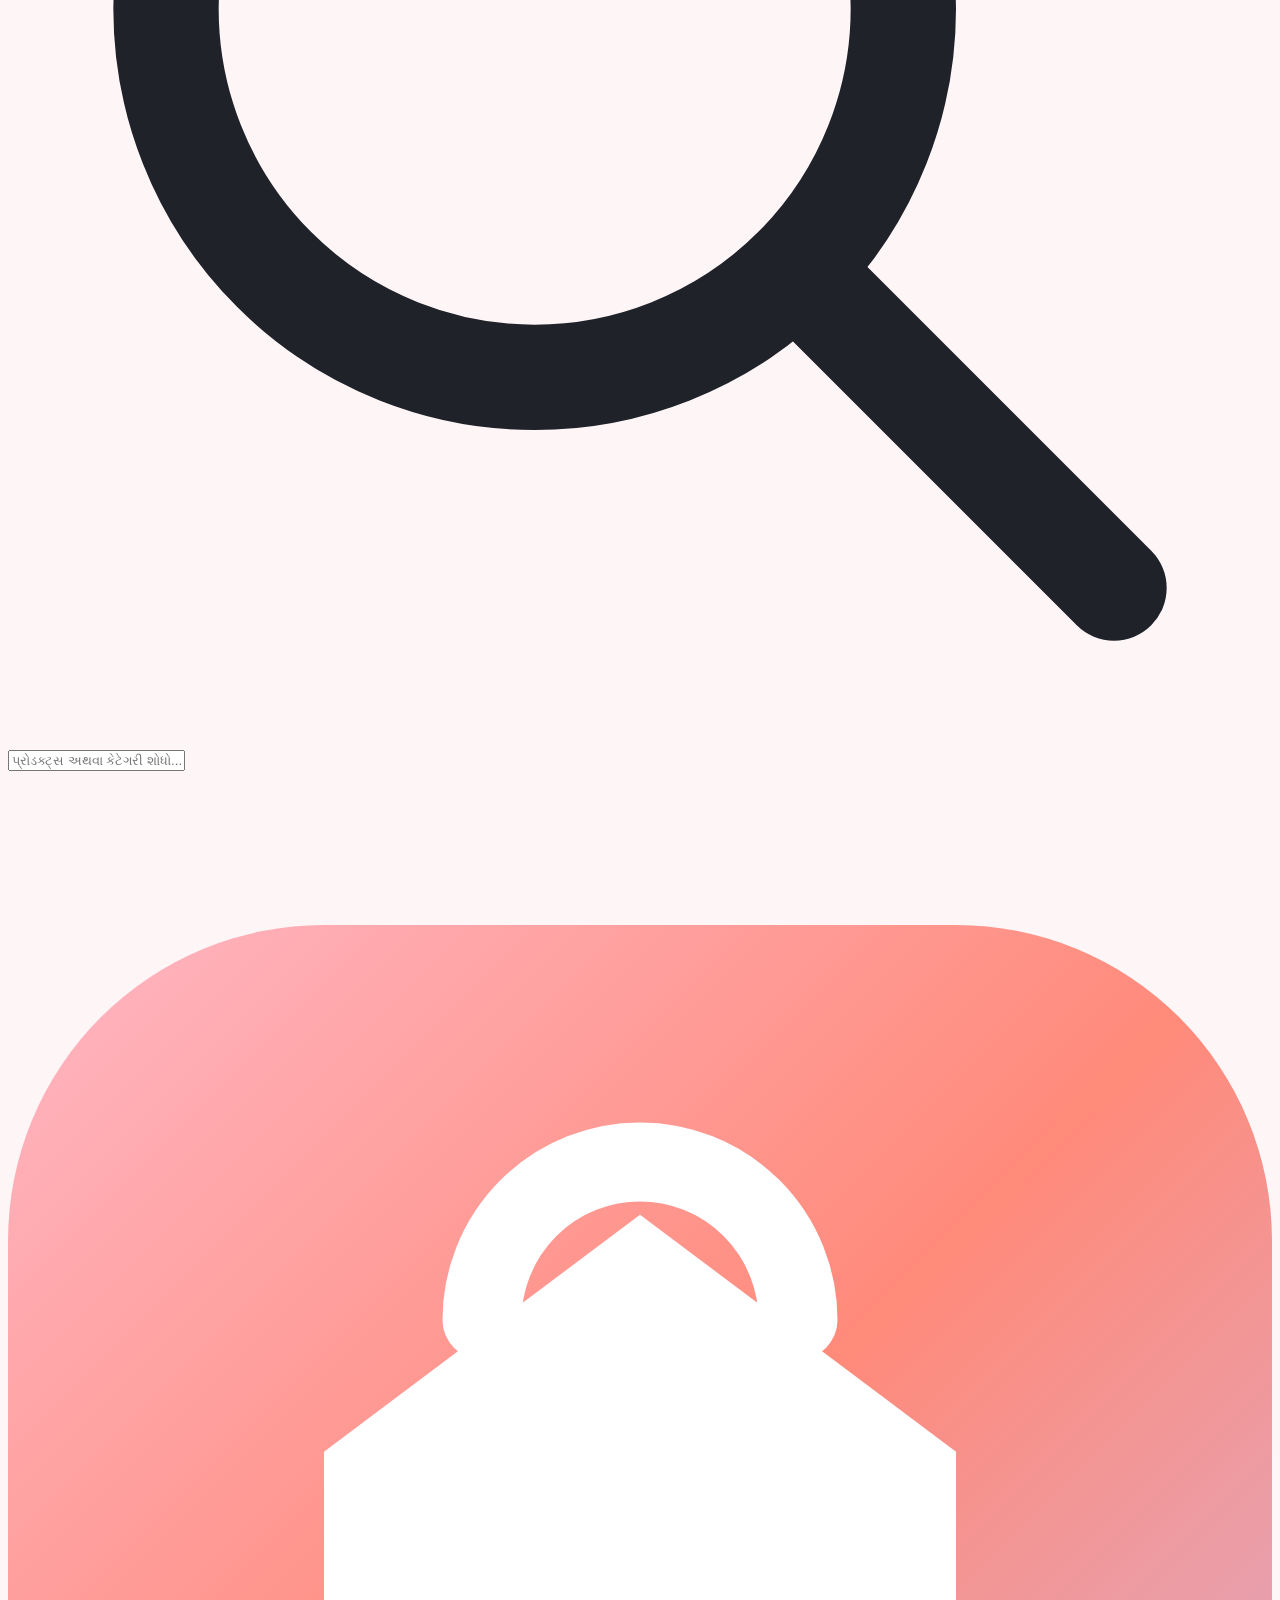
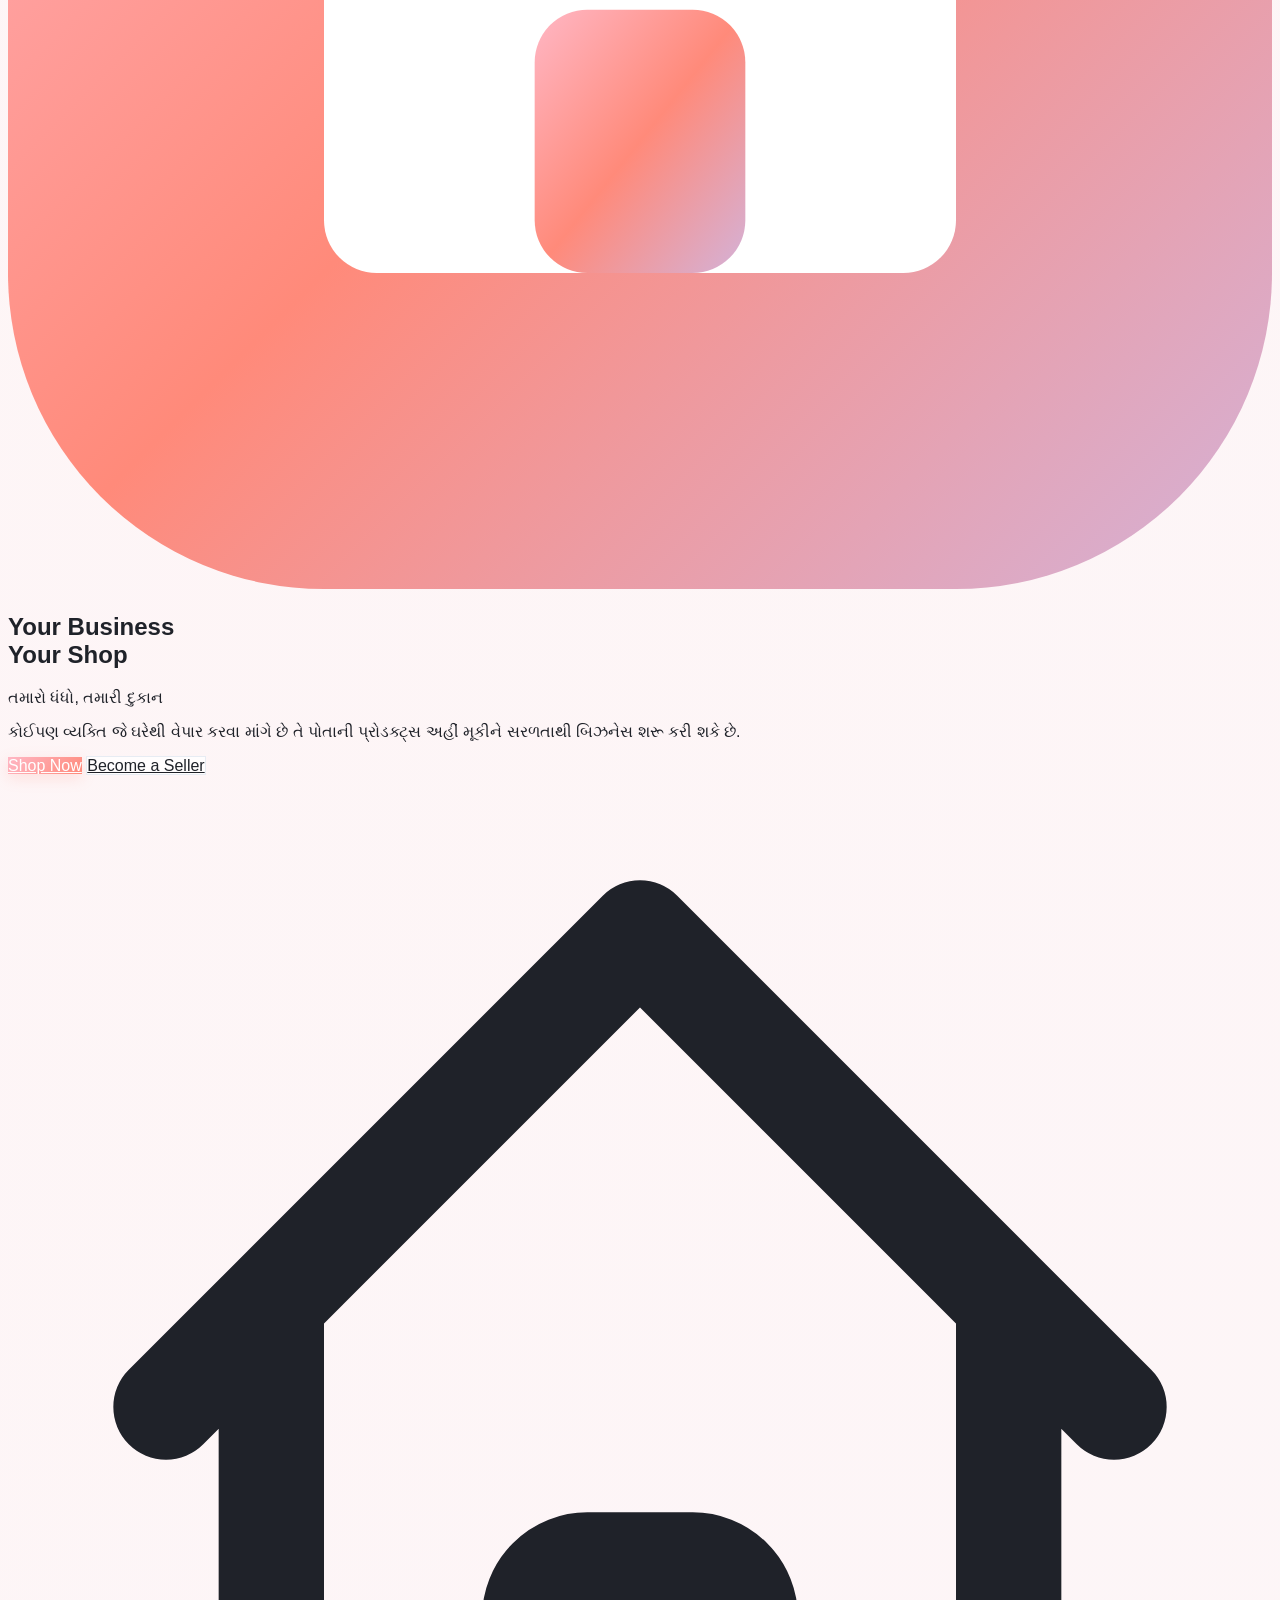
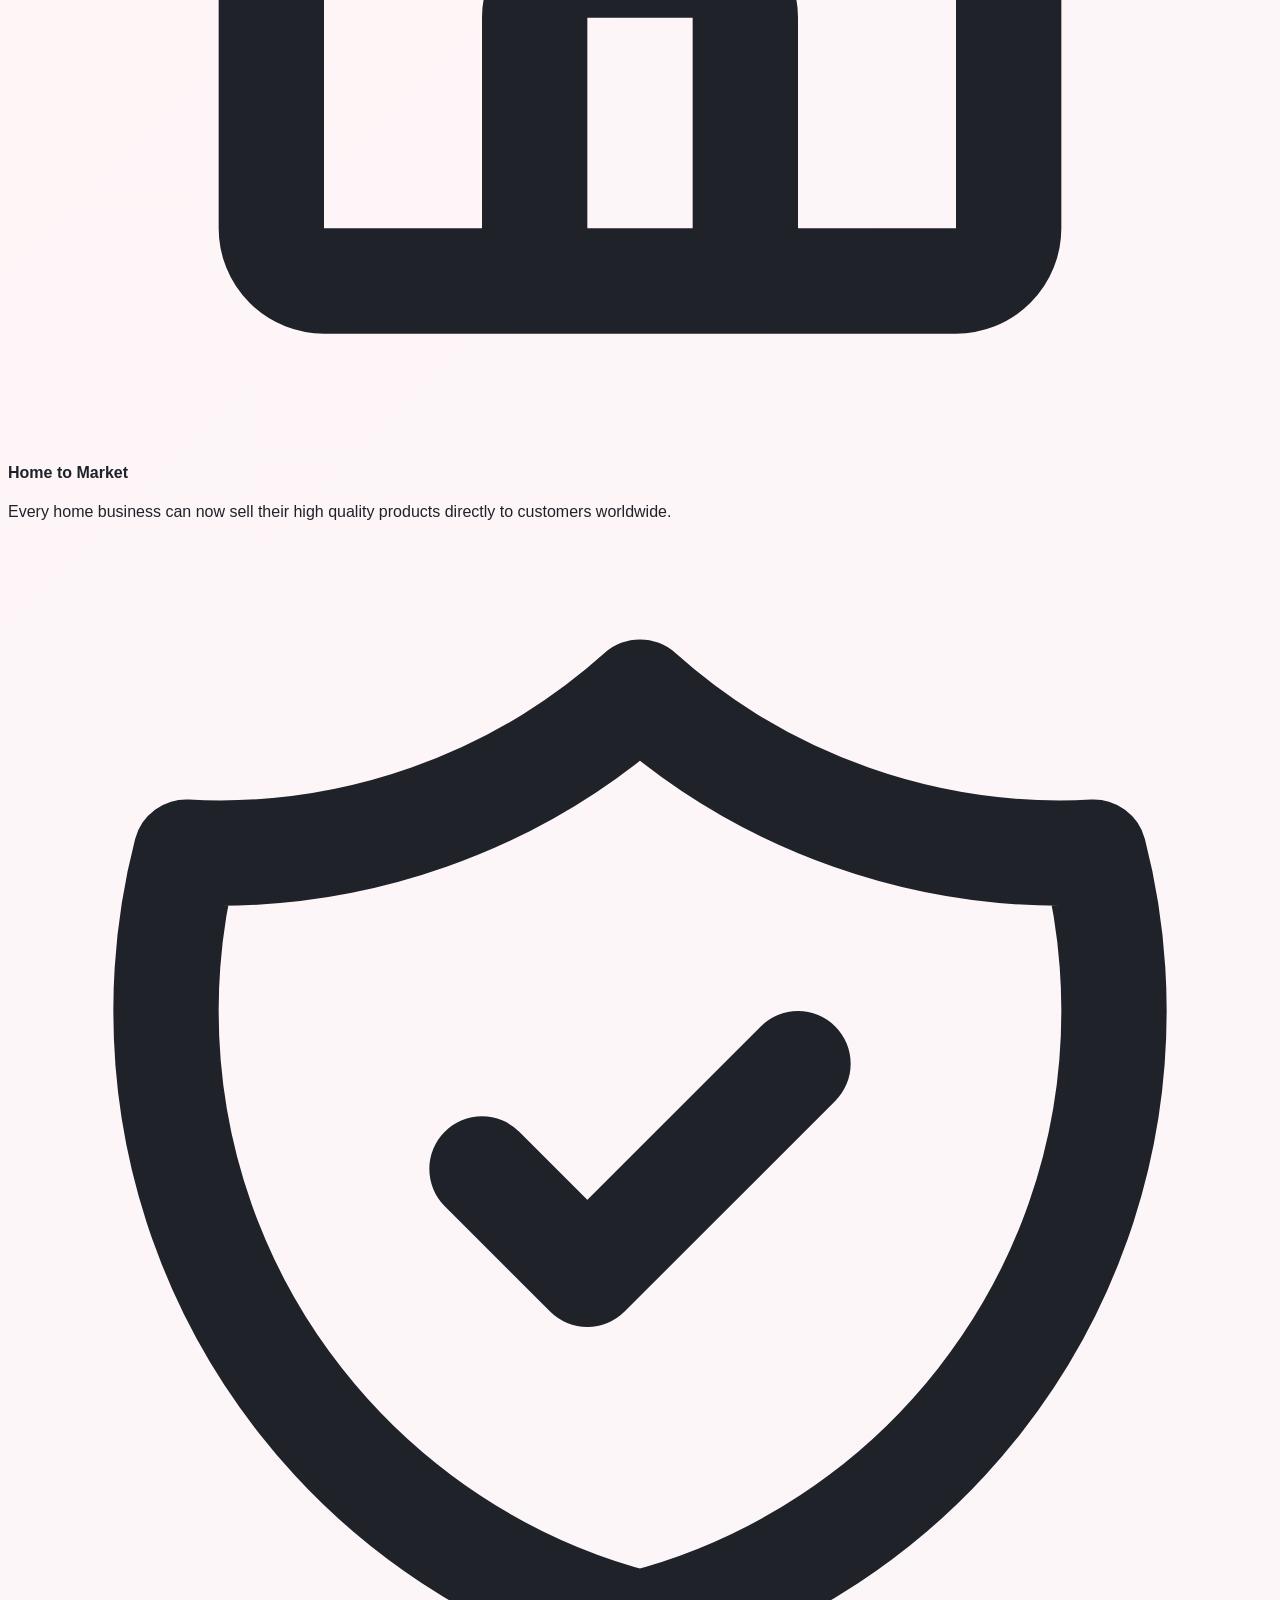
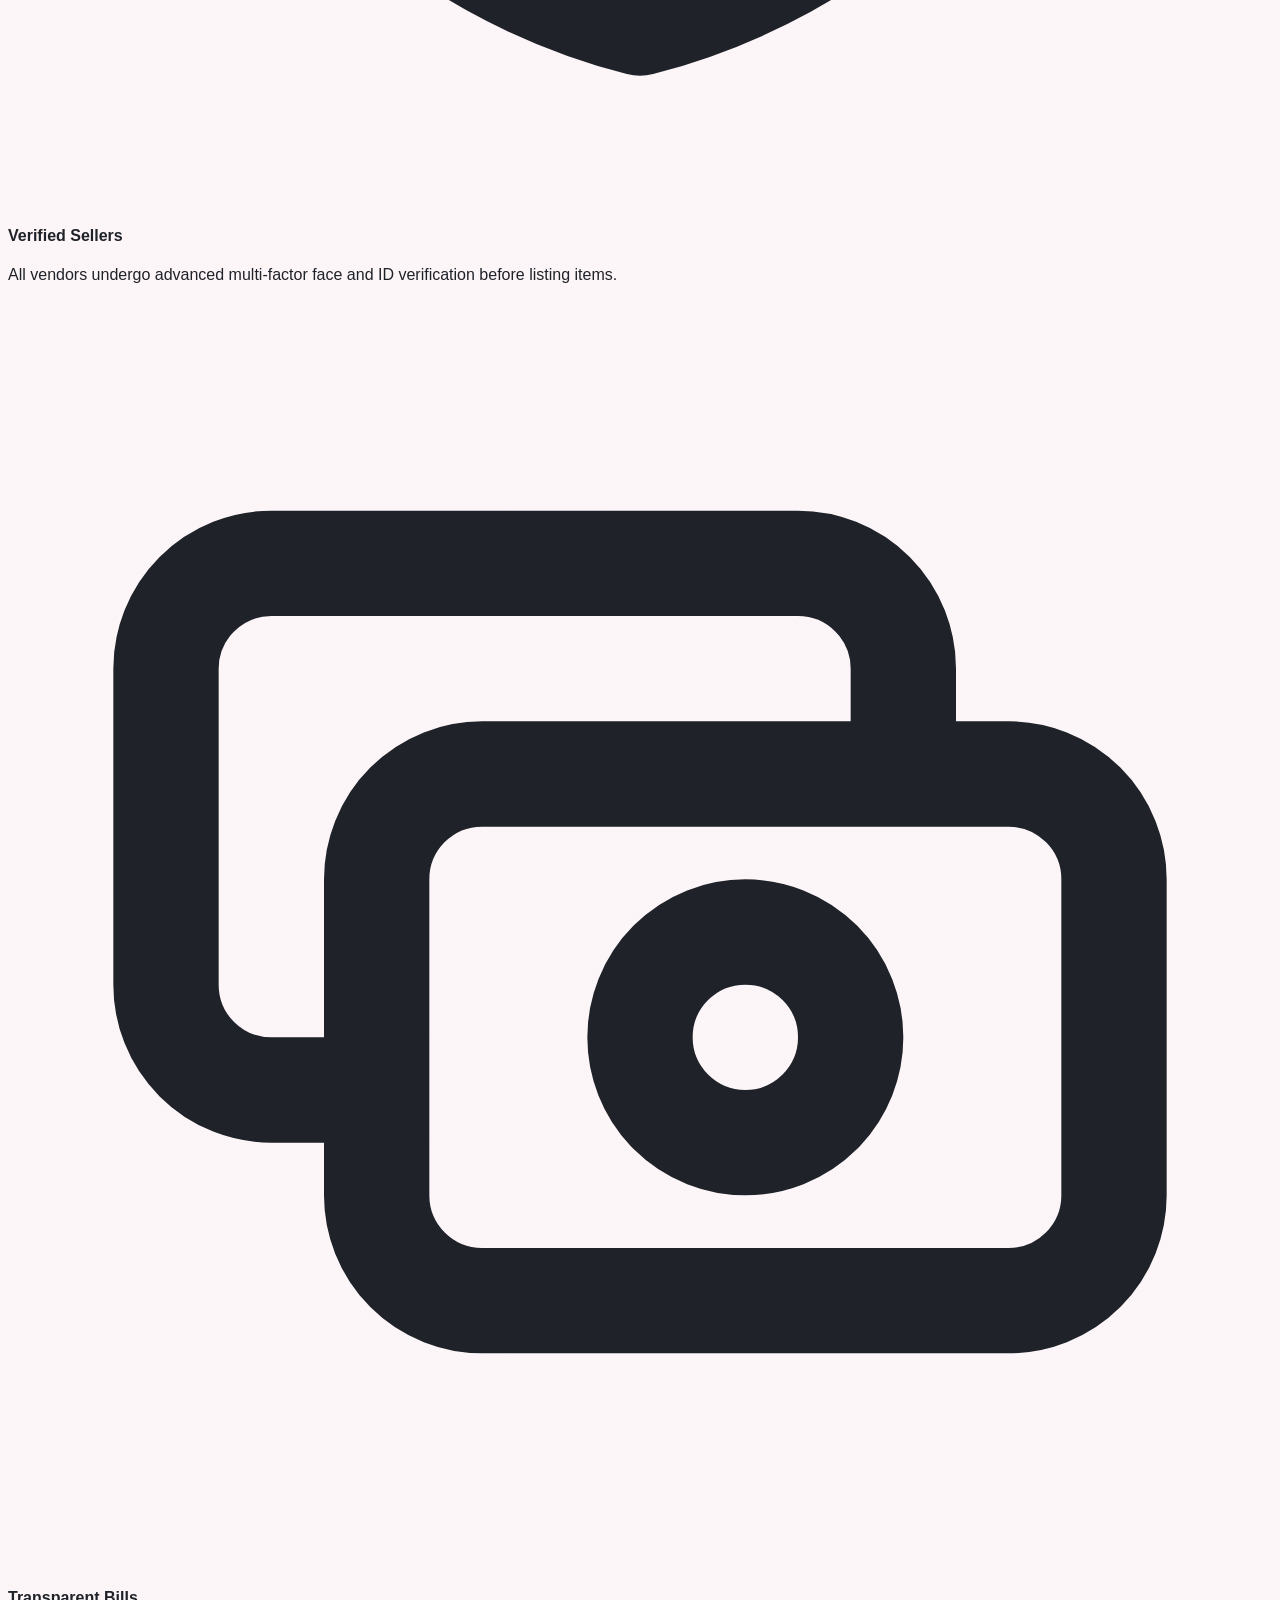
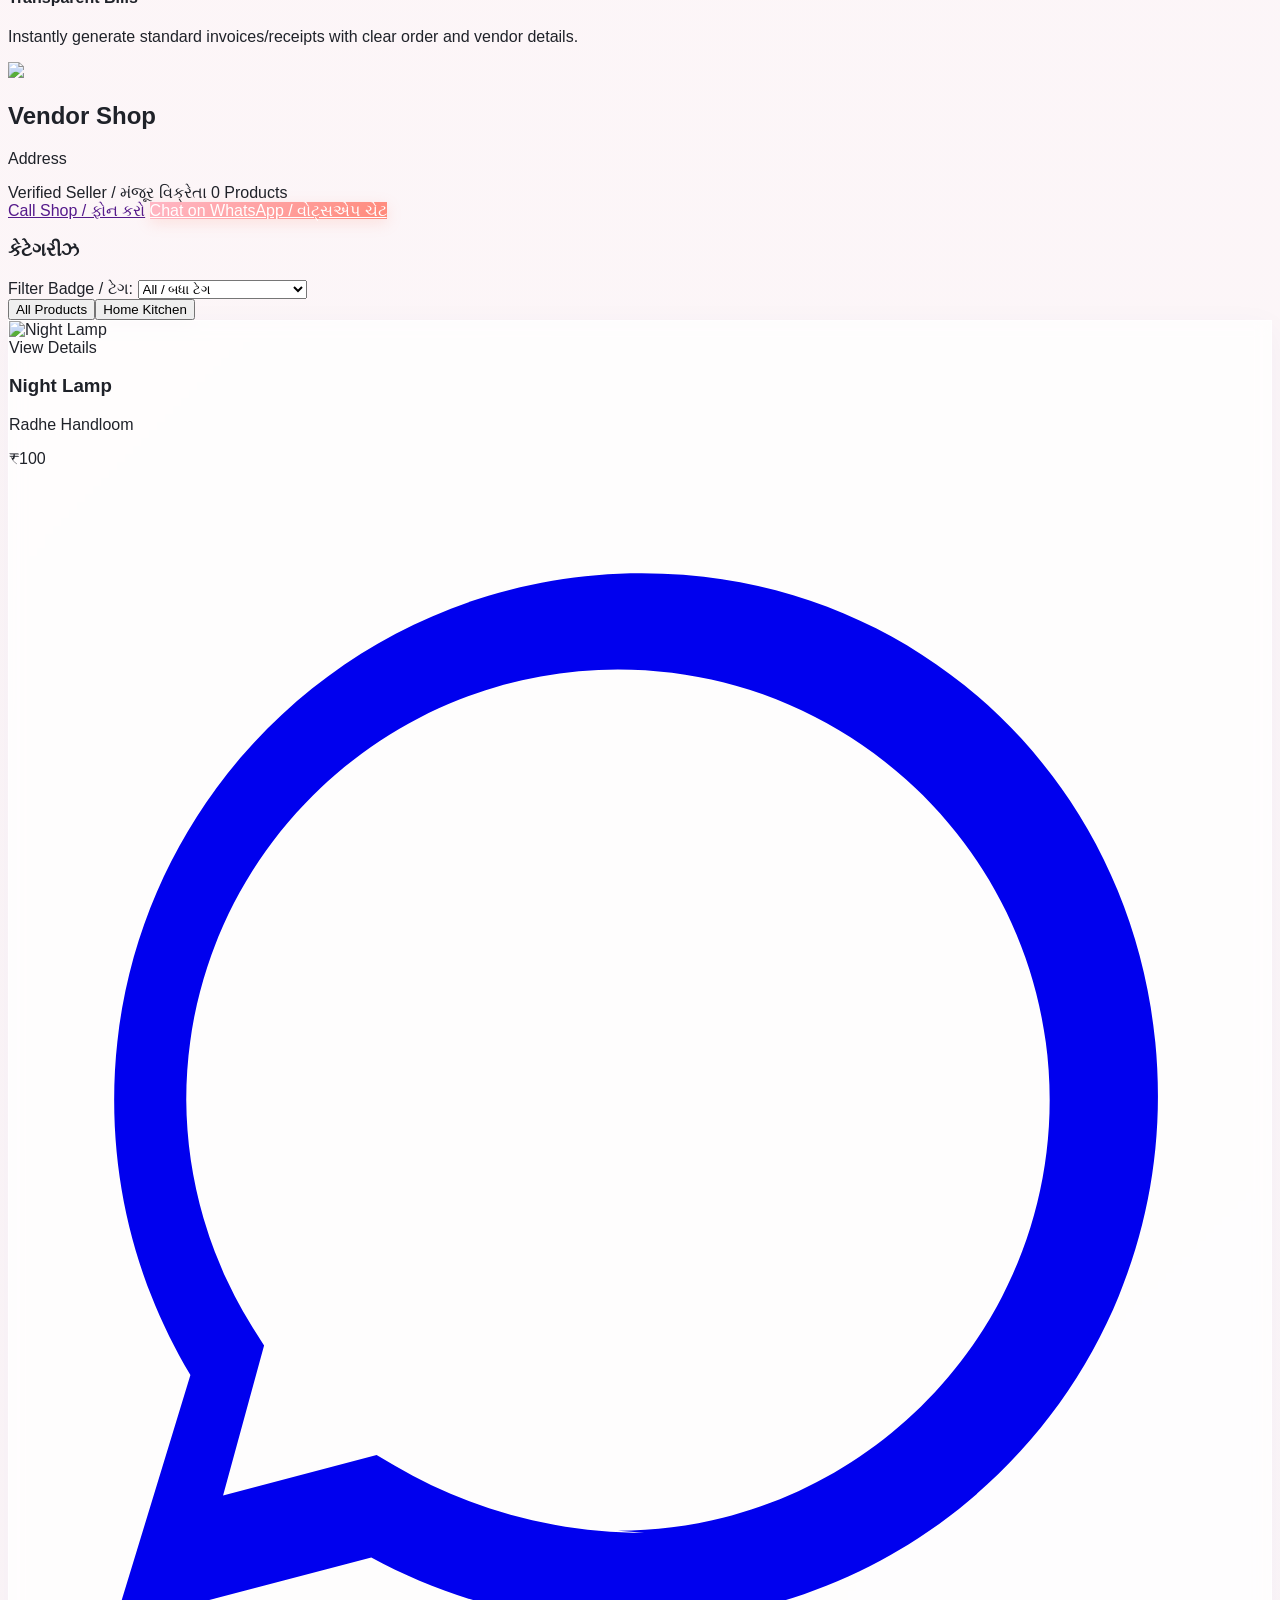
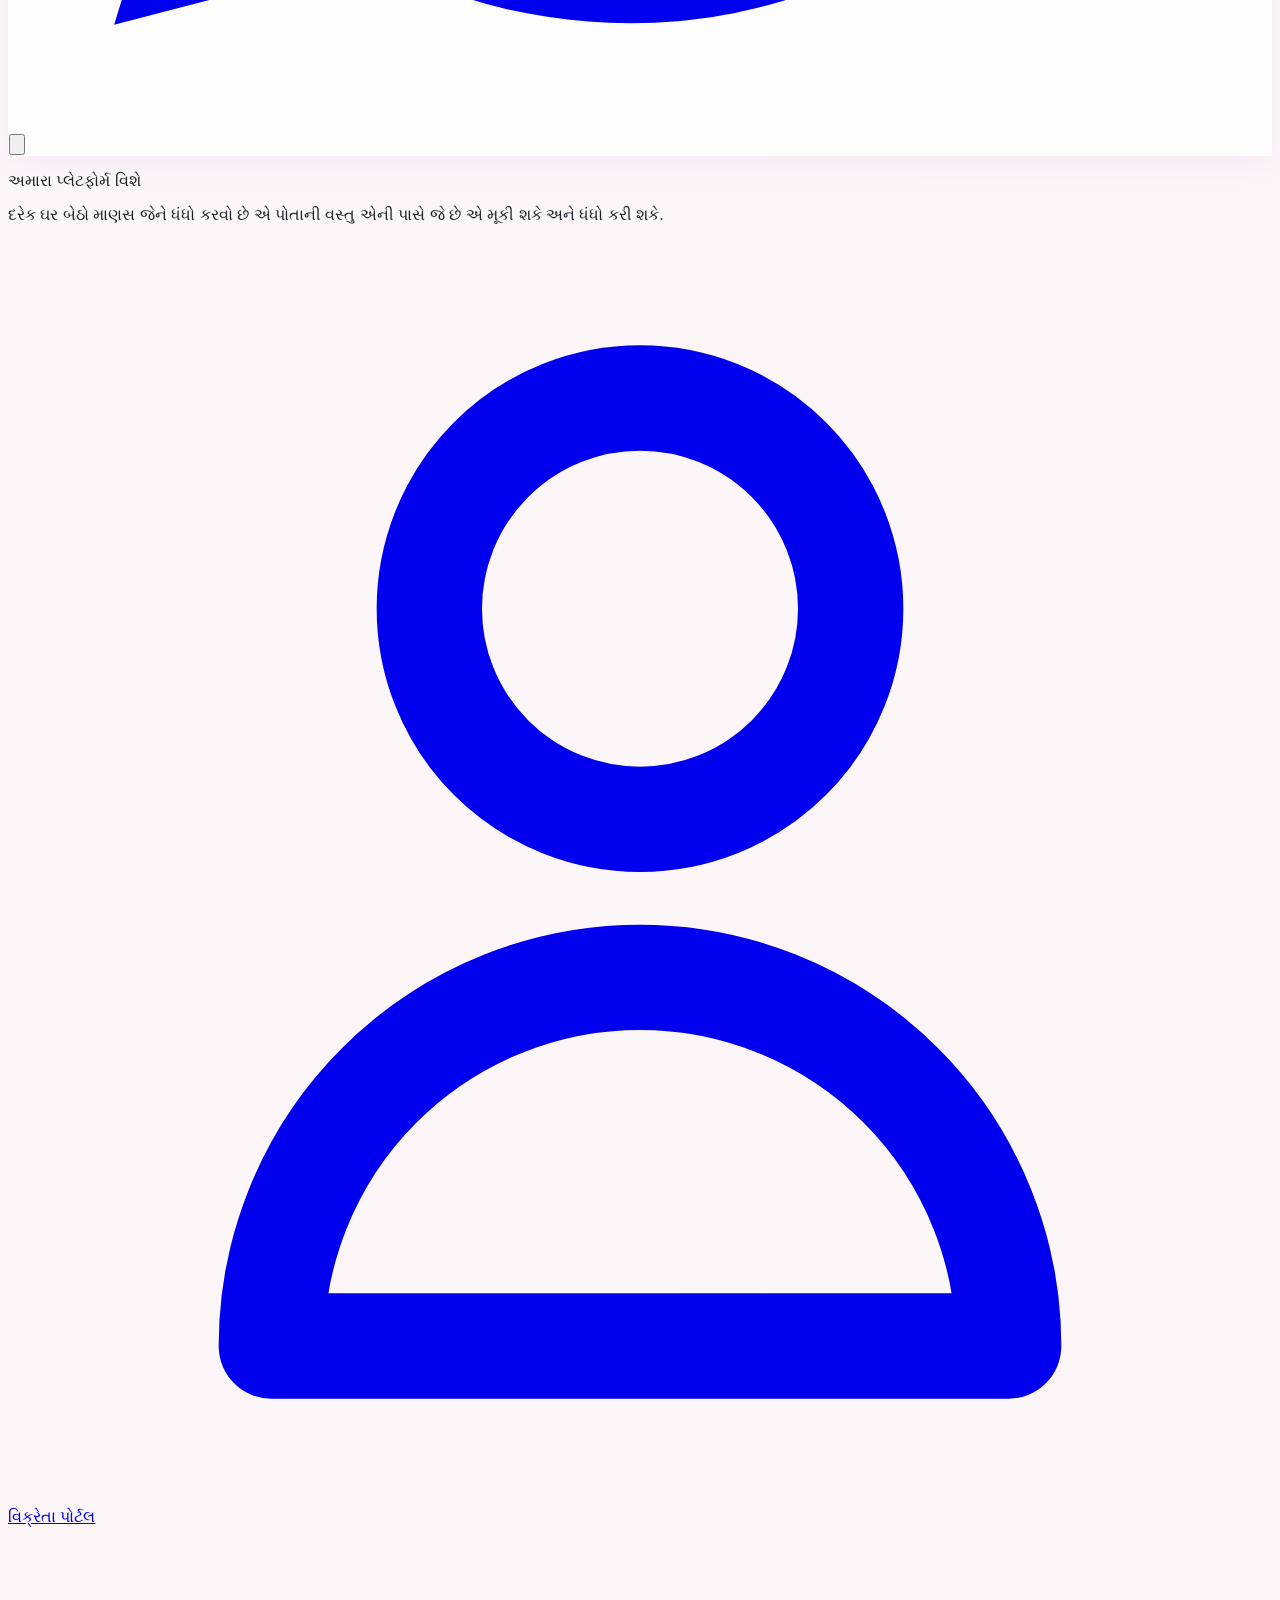
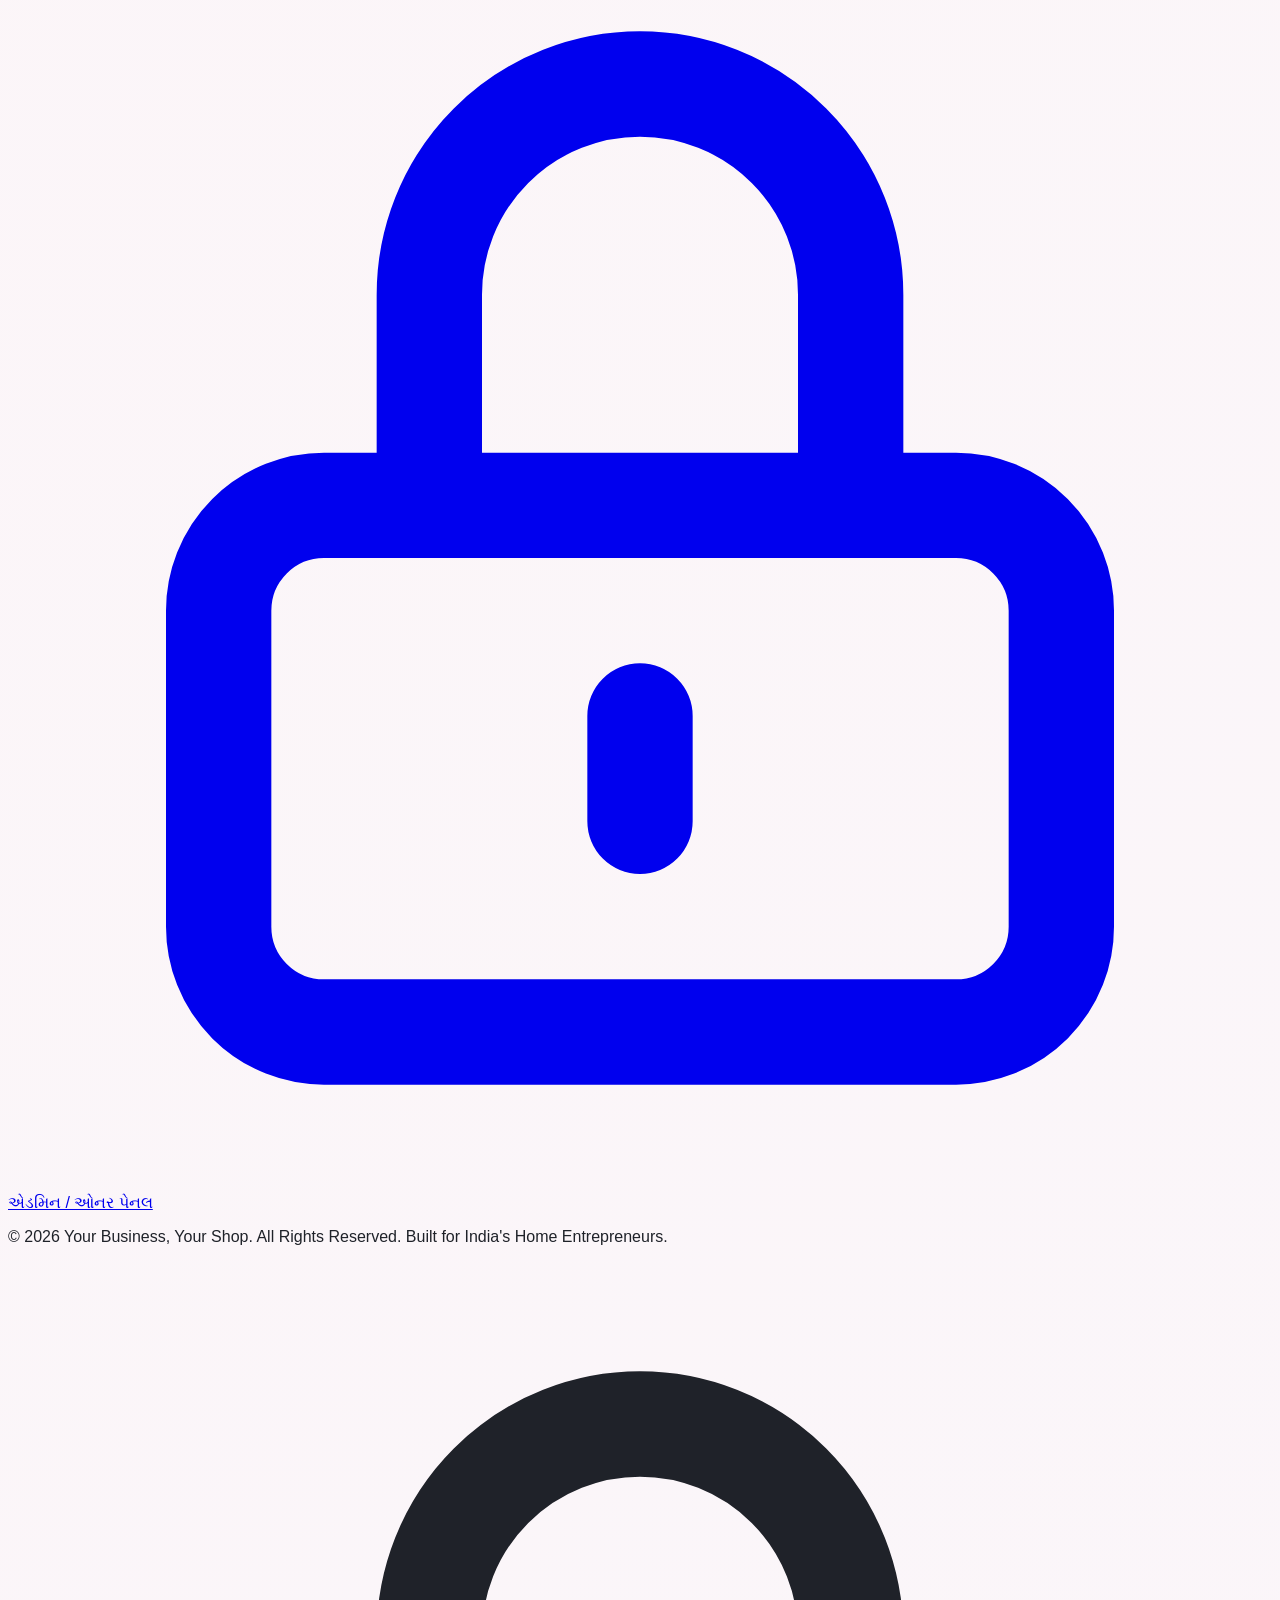
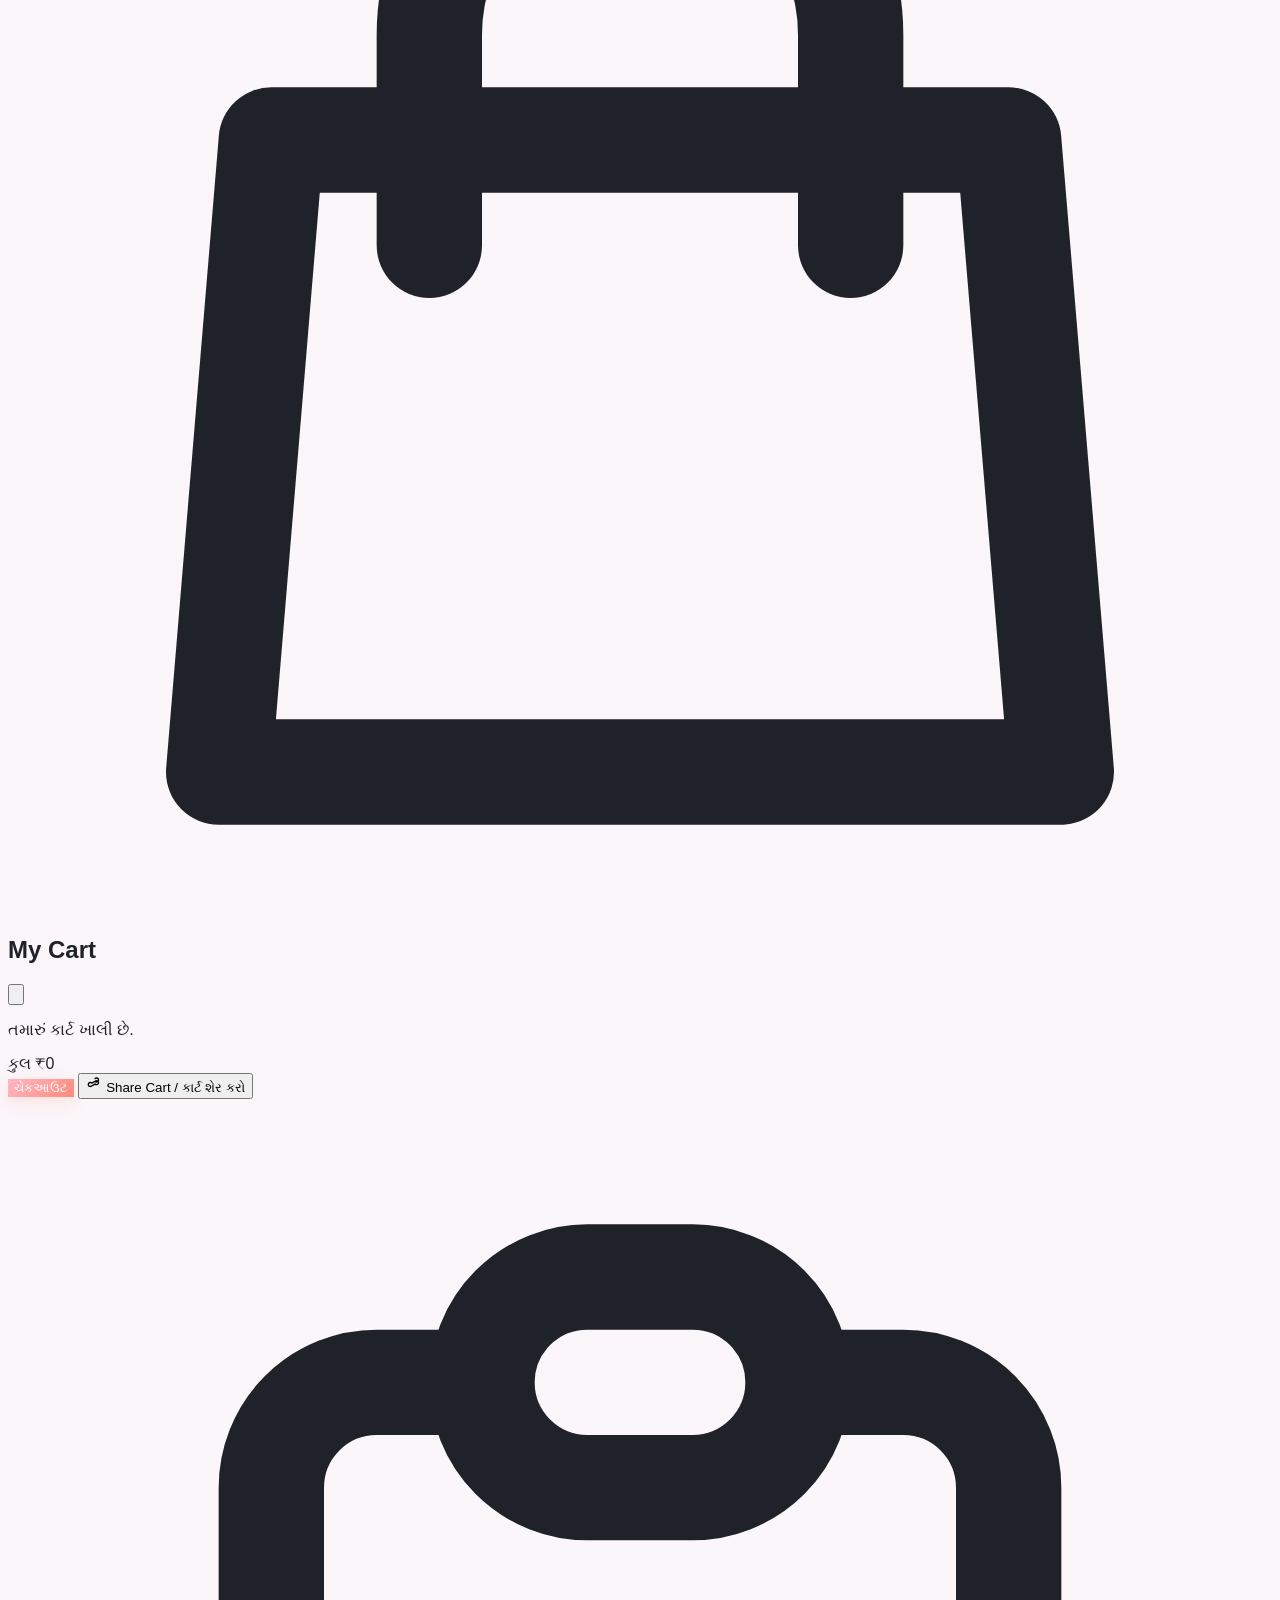
==== commit 0435d6dd: "Update workspace files in a single commit (Vercel Instant Deployment)" ====
--- a/index.html
+++ b/index.html
@@ -1604,6 +1604,37 @@
       window.openTryOn(productId);
     };
 
+    const tryOnPredefinedModels = {
+      Priya: {
+        name: "Priya (Size: S)",
+        Front: "https://images.unsplash.com/photo-1534528741775-53994a69daeb?auto=format&fit=crop&q=80&w=640",
+        Left: "https://images.unsplash.com/photo-1544005313-94ddf0286df2?auto=format&fit=crop&q=80&w=640",
+        Right: "https://images.unsplash.com/photo-1506794778202-cad84cf45f1d?auto=format&fit=crop&q=80&w=640",
+        Back: "https://images.unsplash.com/photo-1524504388940-b1c1722653e1?auto=format&fit=crop&q=80&w=640"
+      },
+      Rohan: {
+        name: "Rohan (Size: M)",
+        Front: "https://images.unsplash.com/photo-1507003211169-0a1dd7228f2d?auto=format&fit=crop&q=80&w=640",
+        Left: "https://images.unsplash.com/photo-1500648767791-00dcc994a43e?auto=format&fit=crop&q=80&w=640",
+        Right: "https://images.unsplash.com/photo-1539571696357-5a69c17a67c6?auto=format&fit=crop&q=80&w=640",
+        Back: "https://images.unsplash.com/photo-1519085360753-af0119f7cbe7?auto=format&fit=crop&q=80&w=640"
+      },
+      Sarah: {
+        name: "Sarah (Size: L)",
+        Front: "https://images.unsplash.com/photo-1508214751196-bcfd4ca60f91?auto=format&fit=crop&q=80&w=640",
+        Left: "https://images.unsplash.com/photo-1438761681033-6461ffad8d80?auto=format&fit=crop&q=80&w=640",
+        Right: "https://images.unsplash.com/photo-1544005313-94ddf0286df2?auto=format&fit=crop&q=80&w=640",
+        Back: "https://images.unsplash.com/photo-1551836022-d5d88e9218df?auto=format&fit=crop&q=80&w=640"
+      },
+      David: {
+        name: "David (Size: XL)",
+        Front: "https://images.unsplash.com/photo-1492562080023-ab3db95bfbce?auto=format&fit=crop&q=80&w=640",
+        Left: "https://images.unsplash.com/photo-1489980508314-941910ded1f4?auto=format&fit=crop&q=80&w=640",
+        Right: "https://images.unsplash.com/photo-1500648767791-00dcc994a43e?auto=format&fit=crop&q=80&w=640",
+        Back: "https://images.unsplash.com/photo-1519085360753-af0119f7cbe7?auto=format&fit=crop&q=80&w=640"
+      }
+    };
+
     let tryOnStream = null;
     let tryOnAngle = 'Front';
     let tryOnProduct = null;
@@ -1620,16 +1651,62 @@
       const custName = document.getElementById('tryon-cust-name');
       if (custName) custName.innerText = currentUser.displayName || 'Customer';
       
-      tryOnCapturedFrames.Front = currentUser.scanFront || "";
-      tryOnCapturedFrames.Left = currentUser.scanLeft || "";
-      tryOnCapturedFrames.Right = currentUser.scanRight || "";
-      tryOnCapturedFrames.Back = currentUser.scanBack || "";
-
-      if (tryOnCapturedFrames.Front && tryOnCapturedFrames.Left && tryOnCapturedFrames.Right && tryOnCapturedFrames.Back) {
+      // Start with Priya by default (Direct wear)
+      selectTryOnSource('Priya');
+    };
+
+    window.selectTryOnSource = function(source) {
+      ['Priya', 'Rohan', 'Sarah', 'David', 'Custom'].forEach(src => {
+        const btn = document.getElementById(`btn-model-${src.toLowerCase()}`);
+        if (btn) {
+          if (src === source) {
+            btn.className = "flex flex-col items-center p-1 bg-brand/20 border border-brand rounded-lg transition focus:outline-none relative group";
+          } else {
+            btn.className = "flex flex-col items-center p-1 bg-slate-800 hover:bg-brand/10 border border-slate-700 hover:border-brand rounded-lg transition focus:outline-none relative group";
+          }
+        }
+      });
+
+      if (source === 'Custom') {
+        if (currentUser.scanFront) {
+          tryOnCapturedFrames.Front = currentUser.scanFront;
+          tryOnCapturedFrames.Left = currentUser.scanLeft;
+          tryOnCapturedFrames.Right = currentUser.scanRight;
+          tryOnCapturedFrames.Back = currentUser.scanBack;
+          
+          document.getElementById('tryon-scanner-panel').classList.add('hidden');
+          document.getElementById('tryon-fitting-panel').classList.remove('hidden');
+          document.getElementById('btn-start-scan-custom').classList.remove('hidden');
+          
+          showFittingPanel();
+        } else {
+          startTryOnCustomScan();
+        }
+      } else {
+        stopTryOnWebcam();
+        
+        document.getElementById('tryon-scanner-overlay').classList.add('hidden');
+        document.getElementById('tryon-canvas').classList.add('hidden');
+        document.getElementById('tryon-fit-container').classList.remove('hidden');
+
+        const modelData = tryOnPredefinedModels[source];
+        tryOnCapturedFrames.Front = modelData.Front;
+        tryOnCapturedFrames.Left = modelData.Left;
+        tryOnCapturedFrames.Right = modelData.Right;
+        tryOnCapturedFrames.Back = modelData.Back;
+
+        document.getElementById('tryon-scanner-panel').classList.add('hidden');
+        document.getElementById('tryon-fitting-panel').classList.remove('hidden');
+        document.getElementById('btn-start-scan-custom').classList.add('hidden');
+        
         showFittingPanel();
-      } else {
-        showScannerPanel();
-      }
+      }
+    };
+
+    window.startTryOnCustomScan = function() {
+      document.getElementById('tryon-scanner-panel').classList.remove('hidden');
+      document.getElementById('tryon-fitting-panel').classList.add('hidden');
+      showScannerPanel();
     };
 
     async function showScannerPanel() {
@@ -2042,72 +2119,140 @@
           </div>
         </div>
 
-        <!-- Right Side Panel (Controls / Angles / Scanner Steps) -->
-        <div class="w-full md:w-80 bg-slate-900 border-t md:border-t-0 md:border-l border-slate-800 p-5 flex flex-col justify-between overflow-y-auto max-h-[300px] md:max-h-none">
+        <div class="w-full md:w-80 bg-slate-900 border-t md:border-t-0 md:border-l border-slate-800 p-5 flex flex-col justify-between overflow-y-auto max-h-[350px] md:max-h-none">
           
-          <!-- Section 1: 360° Calibration Camera Scanner (Hidden when calibrated) -->
-          <div id="tryon-scanner-panel" class="space-y-4">
-            <h4 class="text-xs font-bold text-slate-400 uppercase tracking-wider text-left">360° AI Body & Face Scanner</h4>
-            <p class="text-xs text-slate-400 text-left">એઆઈ એક્યુરેસી માટે કૃપા કરીને નીચેના ૪ એંગલથી કેમેરા સામે ફોટો પાડો:</p>
-            
-            <div class="grid grid-cols-2 gap-2">
-              <button id="btn-snap-front" onclick="captureAngle('Front')" class="bg-slate-800 hover:bg-brand text-white border border-slate-700 p-2.5 rounded-xl text-xs font-bold flex flex-col items-center gap-1 transition focus:outline-none">
-                <span class="text-[10px] text-slate-400 font-mono">STEP 1</span>
-                Front View / સામે
+          <div class="space-y-4">
+            <!-- Source Model Selector -->
+            <div>
+              <h4 class="text-[10px] font-bold text-slate-400 uppercase tracking-wider mb-2 text-left">Select Person / વ્યક્તિ પસંદ કરો</h4>
+              <div class="grid grid-cols-5 gap-1.5" id="tryon-model-selector">
+                <button onclick="selectTryOnSource('Priya')" id="btn-model-priya" class="flex flex-col items-center p-1.5 bg-slate-800 hover:bg-brand/20 border border-slate-700 hover:border-brand rounded-lg transition focus:outline-none">
+                  <img src="https://images.unsplash.com/photo-1534528741775-53994a69daeb?auto=format&fit=crop&q=80&w=80" class="w-8 h-8 rounded-full object-cover border border-slate-700">
+                  <span class="text-[8px] text-slate-350 font-bold mt-1">Priya</span>
+                </button>
+                <button onclick="selectTryOnSource('Rohan')" id="btn-model-rohan" class="flex flex-col items-center p-1.5 bg-slate-800 hover:bg-brand/20 border border-slate-700 hover:border-brand rounded-lg transition focus:outline-none">
+                  <img src="https://images.unsplash.com/photo-1507003211169-0a1dd7228f2d?auto=format&fit=crop&q=80&w=80" class="w-8 h-8 rounded-full object-cover border border-slate-700">
+                  <span class="text-[8px] text-slate-355 font-bold mt-1">Rohan</span>
+                </button>
+                <button onclick="selectTryOnSource('Sarah')" id="btn-model-sarah" class="flex flex-col items-center p-1.5 bg-slate-800 hover:bg-brand/20 border border-slate-700 hover:border-brand rounded-lg transition focus:outline-none">
+                  <img src="https://images.unsplash.com/photo-1494790108377-be9c29b29330?auto=format&fit=crop&q=80&w=80" class="w-8 h-8 rounded-full object-cover border border-slate-700">
+                  <span class="text-[8px] text-slate-355 font-bold mt-1">Sarah</span>
+                </button>
+                <button onclick="selectTryOnSource('David')" id="btn-model-david" class="flex flex-col items-center p-1.5 bg-slate-800 hover:bg-brand/20 border border-slate-700 hover:border-brand rounded-lg transition focus:outline-none">
+                  <img src="https://images.unsplash.com/photo-1500648767791-00dcc994a43e?auto=format&fit=crop&q=80&w=80" class="w-8 h-8 rounded-full object-cover border border-slate-700">
+                  <span class="text-[8px] text-slate-355 font-bold mt-1">David</span>
+                </button>
+                <button onclick="selectTryOnSource('Custom')" id="btn-model-custom" class="flex flex-col items-center p-1.5 bg-slate-800 hover:bg-brand/20 border border-slate-700 hover:border-brand rounded-lg transition focus:outline-none">
+                  <div class="w-8 h-8 rounded-full bg-indigo-900/50 flex items-center justify-center border border-indigo-500/40 text-indigo-400">
+                    <svg class="w-4.5 h-4.5" fill="none" stroke="currentColor" viewBox="0 0 24 24"><path stroke-linecap="round" stroke-linejoin="round" stroke-width="2" d="M3 9a2 2 0 012-2h.93a2 2 0 001.664-.89l.812-1.22A2 2 0 0110.07 4h3.86a2 2 0 011.664.89l.812 1.22A2 2 0 0018.07 7H19a2 2 0 012 2v9a2 2 0 01-2 2H5a2 2 0 01-2-2V9z"></path></svg>
+                  </div>
+                  <span class="text-[8px] text-indigo-400 font-bold mt-1">Scan Me</span>
+                </button>
+              </div>
+            </div>
+
+            <!-- Scanner Step Panel (Webcam scan process, hidden by default) -->
+            <div id="tryon-scanner-panel" class="space-y-4 hidden border-t border-slate-800 pt-3">
+              <h4 class="text-xs font-bold text-slate-400 uppercase tracking-wider text-left">360° AI Camera Scanner</h4>
+              <p class="text-[11px] text-slate-400 text-left">એઆઈ એક્યુરેસી માટે કૃપા કરીને નીચેના ૪ એંગલથી કેમેરા સામે ફોટો પાડો:</p>
+              
+              <div class="grid grid-cols-2 gap-2">
+                <button id="btn-snap-front" onclick="captureAngle('Front')" class="bg-slate-800 hover:bg-brand text-white border border-slate-700 p-2 rounded-xl text-[10px] font-bold flex flex-col items-center gap-1 transition focus:outline-none">
+                  <span class="text-[9px] text-slate-500 font-mono">STEP 1</span>
+                  Front View / સામે
+                </button>
+                <button id="btn-snap-left" onclick="captureAngle('Left')" class="bg-slate-800 hover:bg-brand text-white border border-slate-700 p-2 rounded-xl text-[10px] font-bold flex flex-col items-center gap-1 transition disabled:opacity-40 focus:outline-none" disabled>
+                  <span class="text-[9px] text-slate-500 font-mono">STEP 2</span>
+                  Left View / ડાબે
+                </button>
+                <button id="btn-snap-right" onclick="captureAngle('Right')" class="bg-slate-800 hover:bg-brand text-white border border-slate-700 p-2 rounded-xl text-[10px] font-bold flex flex-col items-center gap-1 transition disabled:opacity-40 focus:outline-none" disabled>
+                  <span class="text-[9px] text-slate-500 font-mono">STEP 3</span>
+                  Right View / જમણે
+                </button>
+                <button id="btn-snap-back" onclick="captureAngle('Back')" class="bg-slate-800 hover:bg-brand text-white border border-slate-700 p-2 rounded-xl text-[10px] font-bold flex flex-col items-center gap-1 transition disabled:opacity-40 focus:outline-none" disabled>
+                  <span class="text-[9px] text-slate-500 font-mono">STEP 4</span>
+                  Back View / પાછળ
+                </button>
+              </div>
+              
+              <!-- Live Preview of Captured Frames -->
+              <div class="flex justify-between gap-1 mt-2">
+                <div class="flex-1 bg-slate-950 h-10 rounded border border-slate-850 overflow-hidden relative" id="preview-front">
+                  <span class="absolute inset-0 flex items-center justify-center text-[7px] text-slate-650 font-bold uppercase">Front</span>
+                </div>
+                <div class="flex-1 bg-slate-950 h-10 rounded border border-slate-850 overflow-hidden relative" id="preview-left">
+                  <span class="absolute inset-0 flex items-center justify-center text-[7px] text-slate-650 font-bold uppercase">Left</span>
+                </div>
+                <div class="flex-1 bg-slate-950 h-10 rounded border border-slate-850 overflow-hidden relative" id="preview-right">
+                  <span class="absolute inset-0 flex items-center justify-center text-[7px] text-slate-650 font-bold uppercase">Right</span>
+                </div>
+                <div class="flex-1 bg-slate-950 h-10 rounded border border-slate-850 overflow-hidden relative" id="preview-back">
+                  <span class="absolute inset-0 flex items-center justify-center text-[7px] text-slate-650 font-bold uppercase">Back</span>
+                </div>
+              </div>
+
+              <button id="btn-calibrate-scan" onclick="calibrateAIScan()" class="w-full py-2.5 bg-brand text-white font-bold text-xs rounded-full transition disabled:opacity-40 mt-3 focus:outline-none" disabled>
+                🤖 Calibrate & Align AI / કેલિબ્રેટ કરો
               </button>
-              <button id="btn-snap-left" onclick="captureAngle('Left')" class="bg-slate-800 hover:bg-brand text-white border border-slate-700 p-2.5 rounded-xl text-xs font-bold flex flex-col items-center gap-1 transition disabled:opacity-40 focus:outline-none" disabled>
-                <span class="text-[10px] text-slate-400 font-mono">STEP 2</span>
-                Left View / ડાબે
-              </button>
-              <button id="btn-snap-right" onclick="captureAngle('Right')" class="bg-slate-800 hover:bg-brand text-white border border-slate-700 p-2.5 rounded-xl text-xs font-bold flex flex-col items-center gap-1 transition disabled:opacity-40 focus:outline-none" disabled>
-                <span class="text-[10px] text-slate-400 font-mono">STEP 3</span>
-                Right View / જમણે
-              </button>
-              <button id="btn-snap-back" onclick="captureAngle('Back')" class="bg-slate-800 hover:bg-brand text-white border border-slate-700 p-2.5 rounded-xl text-xs font-bold flex flex-col items-center gap-1 transition disabled:opacity-40 focus:outline-none" disabled>
-                <span class="text-[10px] text-slate-400 font-mono">STEP 4</span>
-                Back View / પાછળ
-              </button>
-            </div>
-            
-            <!-- Live Preview of Captured Frames -->
-            <div class="flex justify-between gap-1 mt-3">
-              <div class="flex-1 bg-slate-950 h-12 rounded border border-slate-800 overflow-hidden relative" id="preview-front">
-                <span class="absolute inset-0 flex items-center justify-center text-[8px] text-slate-650 font-bold uppercase">Front</span>
+            </div>
+
+            <!-- Fitting Controls Panel -->
+            <div id="tryon-fitting-panel" class="space-y-4 text-left border-t border-slate-800 pt-3">
+              <!-- 360° Angle Rotation Slider / View Selector -->
+              <div>
+                <h4 class="text-[10px] font-bold text-slate-400 uppercase tracking-wider mb-2 text-left">360° Body Rotation / શરીર ફેરવો</h4>
+                <div class="flex justify-between gap-1">
+                  <button onclick="setTryOnAngle('Front')" id="btn-angle-front" class="flex-1 py-1.5 bg-brand text-white border border-brand text-[10px] font-bold rounded-lg transition focus:outline-none">Front</button>
+                  <button onclick="setTryOnAngle('Left')" id="btn-angle-left" class="flex-1 py-1.5 bg-slate-800 text-slate-300 border border-slate-700 text-[10px] font-bold rounded-lg transition focus:outline-none">Left</button>
+                  <button onclick="setTryOnAngle('Right')" id="btn-angle-right" class="flex-1 py-1.5 bg-slate-800 text-slate-300 border border-slate-700 text-[10px] font-bold rounded-lg transition focus:outline-none">Right</button>
+                  <button onclick="setTryOnAngle('Back')" id="btn-angle-back" class="flex-1 py-1.5 bg-slate-800 text-slate-300 border border-slate-700 text-[10px] font-bold rounded-lg transition focus:outline-none">Back</button>
+                </div>
               </div>
-              <div class="flex-1 bg-slate-950 h-12 rounded border border-slate-800 overflow-hidden relative" id="preview-left">
-                <span class="absolute inset-0 flex items-center justify-center text-[8px] text-slate-650 font-bold uppercase">Left</span>
+
+              <!-- Fine-Tune Fitting Calibrators -->
+              <div>
+                <h4 class="text-[10px] font-bold text-slate-400 uppercase tracking-wider mb-2 text-left">Fine-Tune Fitting / ફિટિંગ કરો</h4>
+                <div class="space-y-3 bg-slate-950 p-3 rounded-2xl border border-slate-850">
+                  <div>
+                    <div class="flex justify-between text-[10px] text-slate-400 mb-0.5">
+                      <span>Product Scale / કદ</span>
+                      <span id="label-scale">100%</span>
+                    </div>
+                    <input type="range" id="fit-scale" min="30" max="250" value="100" class="w-full accent-brand bg-slate-800 rounded-lg appearance-none h-1" oninput="adjustOverlay()">
+                  </div>
+                  <div>
+                    <div class="flex justify-between text-[10px] text-slate-400 mb-0.5">
+                      <span>Product Rotation / એંગલ</span>
+                      <span id="label-rotate">0°</span>
+                    </div>
+                    <input type="range" id="fit-rotate" min="-180" max="180" value="0" class="w-full accent-brand bg-slate-800 rounded-lg appearance-none h-1" oninput="adjustOverlay()">
+                  </div>
+                  <div>
+                    <div class="flex justify-between text-[10px] text-slate-400 mb-0.5">
+                      <span>Vertical Align / ઉપર-નીચે</span>
+                      <span id="label-y">0px</span>
+                    </div>
+                    <input type="range" id="fit-y" min="-150" max="150" value="0" class="w-full accent-brand bg-slate-800 rounded-lg appearance-none h-1" oninput="adjustOverlay()">
+                  </div>
+                </div>
               </div>
-              <div class="flex-1 bg-slate-950 h-12 rounded border border-slate-800 overflow-hidden relative" id="preview-right">
-                <span class="absolute inset-0 flex items-center justify-center text-[8px] text-slate-650 font-bold uppercase">Right</span>
+
+              <div class="flex flex-col gap-1.5 pt-2">
+                <button onclick="captureTryOnSnapshot()" class="w-full py-2.5 bg-indigo-600 hover:bg-indigo-700 text-white font-bold text-xs rounded-full transition flex items-center justify-center gap-1 shadow-md shadow-indigo-600/10 focus:outline-none">
+                  <svg class="w-3.5 h-3.5" fill="none" stroke="currentColor" viewBox="0 0 24 24"><path stroke-linecap="round" stroke-linejoin="round" stroke-width="2" d="M3 9a2 2 0 012-2h.93a2 2 0 001.664-.89l.812-1.22A2 2 0 0110.07 4h3.86a2 2 0 011.664.89l.812 1.22A2 2 0 0018.07 7H19a2 2 0 012 2v9a2 2 0 01-2 2H5a2 2 0 01-2-2V9z"></path><path stroke-linecap="round" stroke-linejoin="round" stroke-width="2" d="M15 13a3 3 0 11-6 0 3 3 0 016 0z"></path></svg>
+                  Save Photo / ફોટો ડાઉનલોડ કરો
+                </button>
+                <button onclick="startTryOnCustomScan()" id="btn-start-scan-custom" class="w-full py-2 bg-slate-850 hover:bg-slate-800 text-slate-350 font-semibold text-[10px] rounded-full transition border border-slate-750 focus:outline-none hidden">
+                  📷 Re-scan 360° / નવું સ્કેન કરો
+                </button>
               </div>
-              <div class="flex-1 bg-slate-950 h-12 rounded border border-slate-800 overflow-hidden relative" id="preview-back">
-                <span class="absolute inset-0 flex items-center justify-center text-[8px] text-slate-650 font-bold uppercase">Back</span>
-              </div>
-            </div>
-
-            <button id="btn-calibrate-scan" onclick="calibrateAIScan()" class="w-full py-3 bg-brand text-white font-bold text-xs rounded-full transition disabled:opacity-40 mt-4 focus:outline-none" disabled>
-              🤖 Calibrate & Align AI / કેલિબ્રેટ કરો
-            </button>
-          </div>
-
-          <!-- Section 2: AI Customizer Fitting Panel (Shown when calibrated) -->
-          <div id="tryon-fitting-panel" class="space-y-5 hidden text-left">
-            <!-- User Info Card -->
-            <div class="bg-slate-800/50 border border-slate-800 rounded-2xl p-3 flex items-center gap-3">
-              <div class="w-10 h-10 rounded-full bg-brand/10 text-brand flex items-center justify-center font-bold text-sm border border-brand/20">AI</div>
-              <div>
-                <h5 class="text-xs font-bold text-slate-200" id="tryon-cust-name">Customer Profile</h5>
-                <span class="text-[10px] text-slate-500 font-bold uppercase" id="tryon-calib-badge">AI Calibrated</span>
-              </div>
-            </div>
-
-            <!-- 360° Angle Rotation Slider / View Selector -->
-            <div>
-              <h4 class="text-[10px] font-bold text-slate-400 uppercase tracking-wider mb-2 text-left">360° Body Rotation / શરીર ફેરવો</h4>
-              <div class="flex justify-between gap-1.5">
-                <button onclick="setTryOnAngle('Front')" id="btn-angle-front" class="flex-1 py-2 bg-brand text-white border border-brand text-[10px] font-bold rounded-lg transition focus:outline-none">Front</button>
-                <button onclick="setTryOnAngle('Left')" id="btn-angle-left" class="flex-1 py-2 bg-slate-800 text-slate-300 border border-slate-700 text-[10px] font-bold rounded-lg transition focus:outline-none">Left</button>
-                <button onclick="setTryOnAngle('Right')" id="btn-angle-right" class="flex-1 py-2 bg-slate-800 text-slate-300 border border-slate-700 text-[10px] font-bold rounded-lg transition focus:outline-none">Right</button>
+            </div>
+          </div>
+          
+          <div class="border-t border-slate-800 pt-3 text-center">
+            <span class="text-[9px] text-slate-500 font-mono">AI Virtual Fitting Engine v3.0</span>
+          </div>
+        </div>ton onclick="setTryOnAngle('Right')" id="btn-angle-right" class="flex-1 py-2 bg-slate-800 text-slate-300 border border-slate-700 text-[10px] font-bold rounded-lg transition focus:outline-none">Right</button>
                 <button onclick="setTryOnAngle('Back')" id="btn-angle-back" class="flex-1 py-2 bg-slate-800 text-slate-300 border border-slate-700 text-[10px] font-bold rounded-lg transition focus:outline-none">Back</button>
               </div>
             </div>
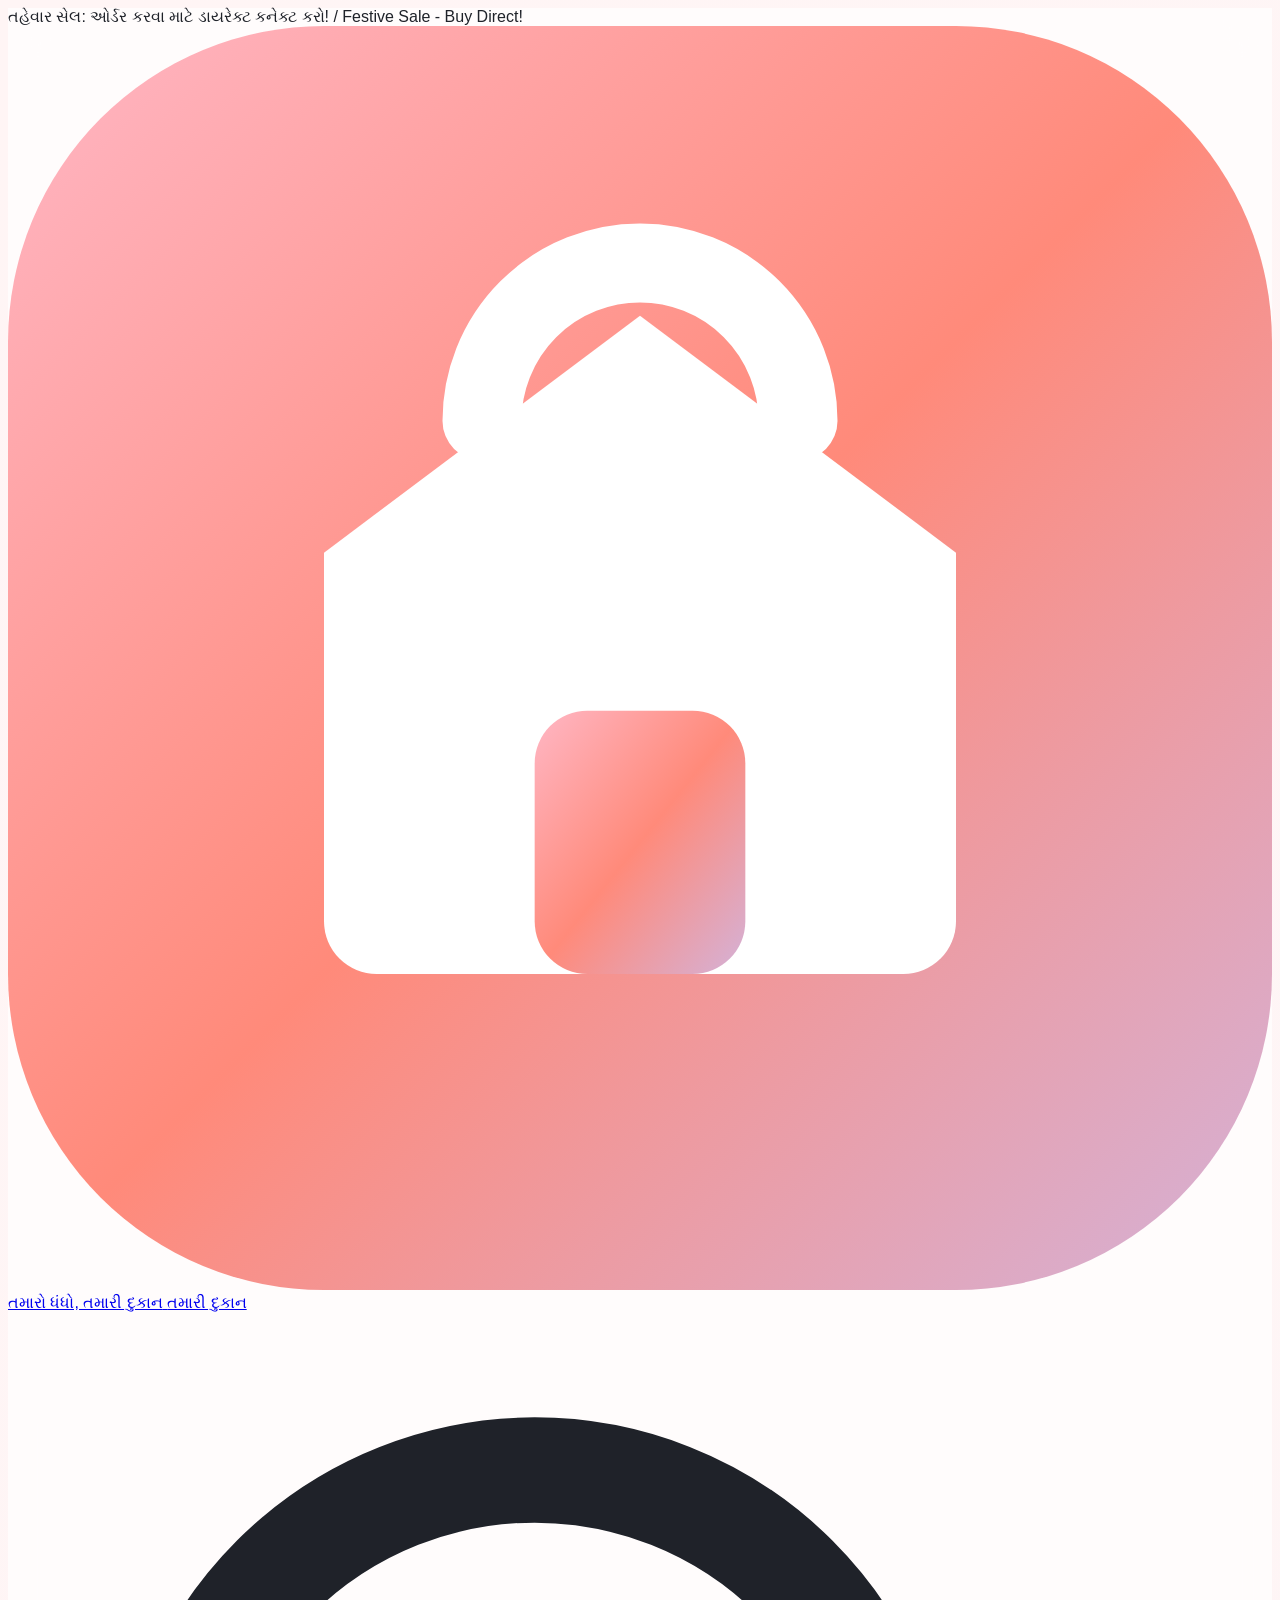
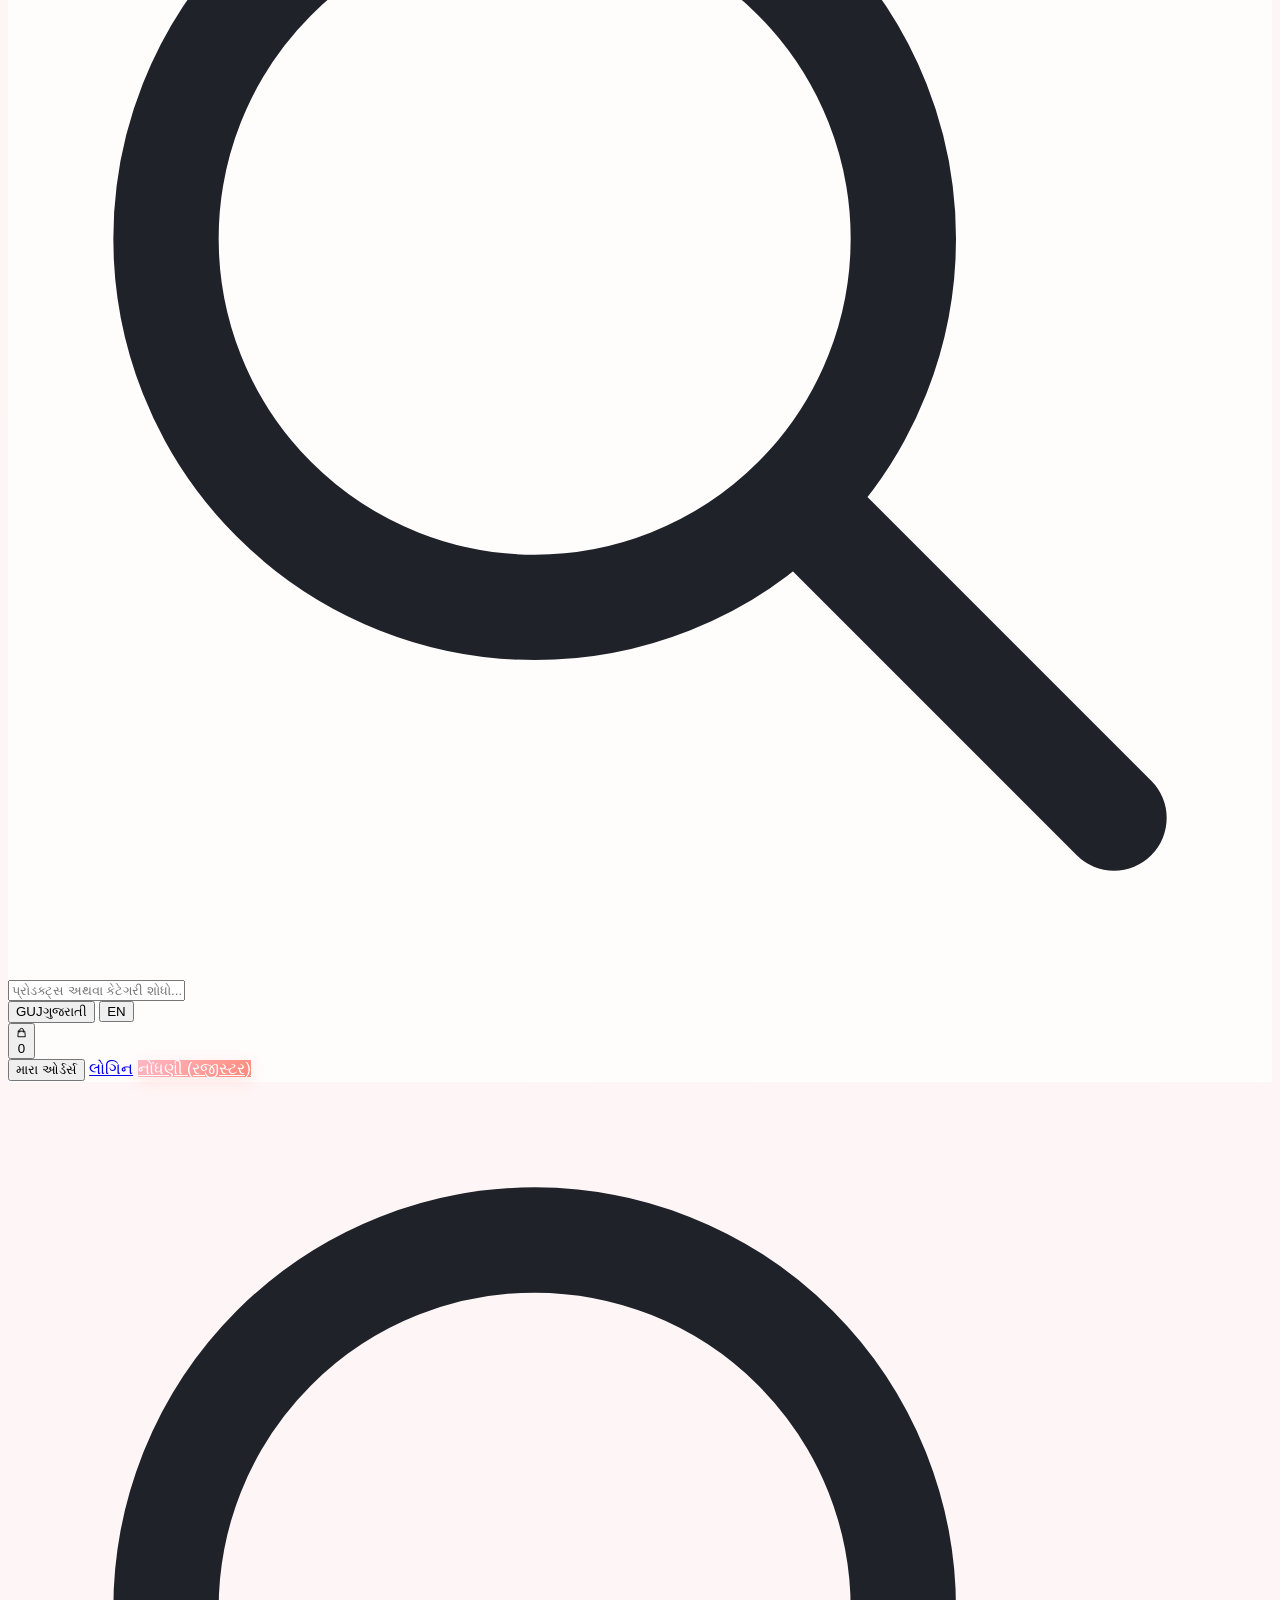
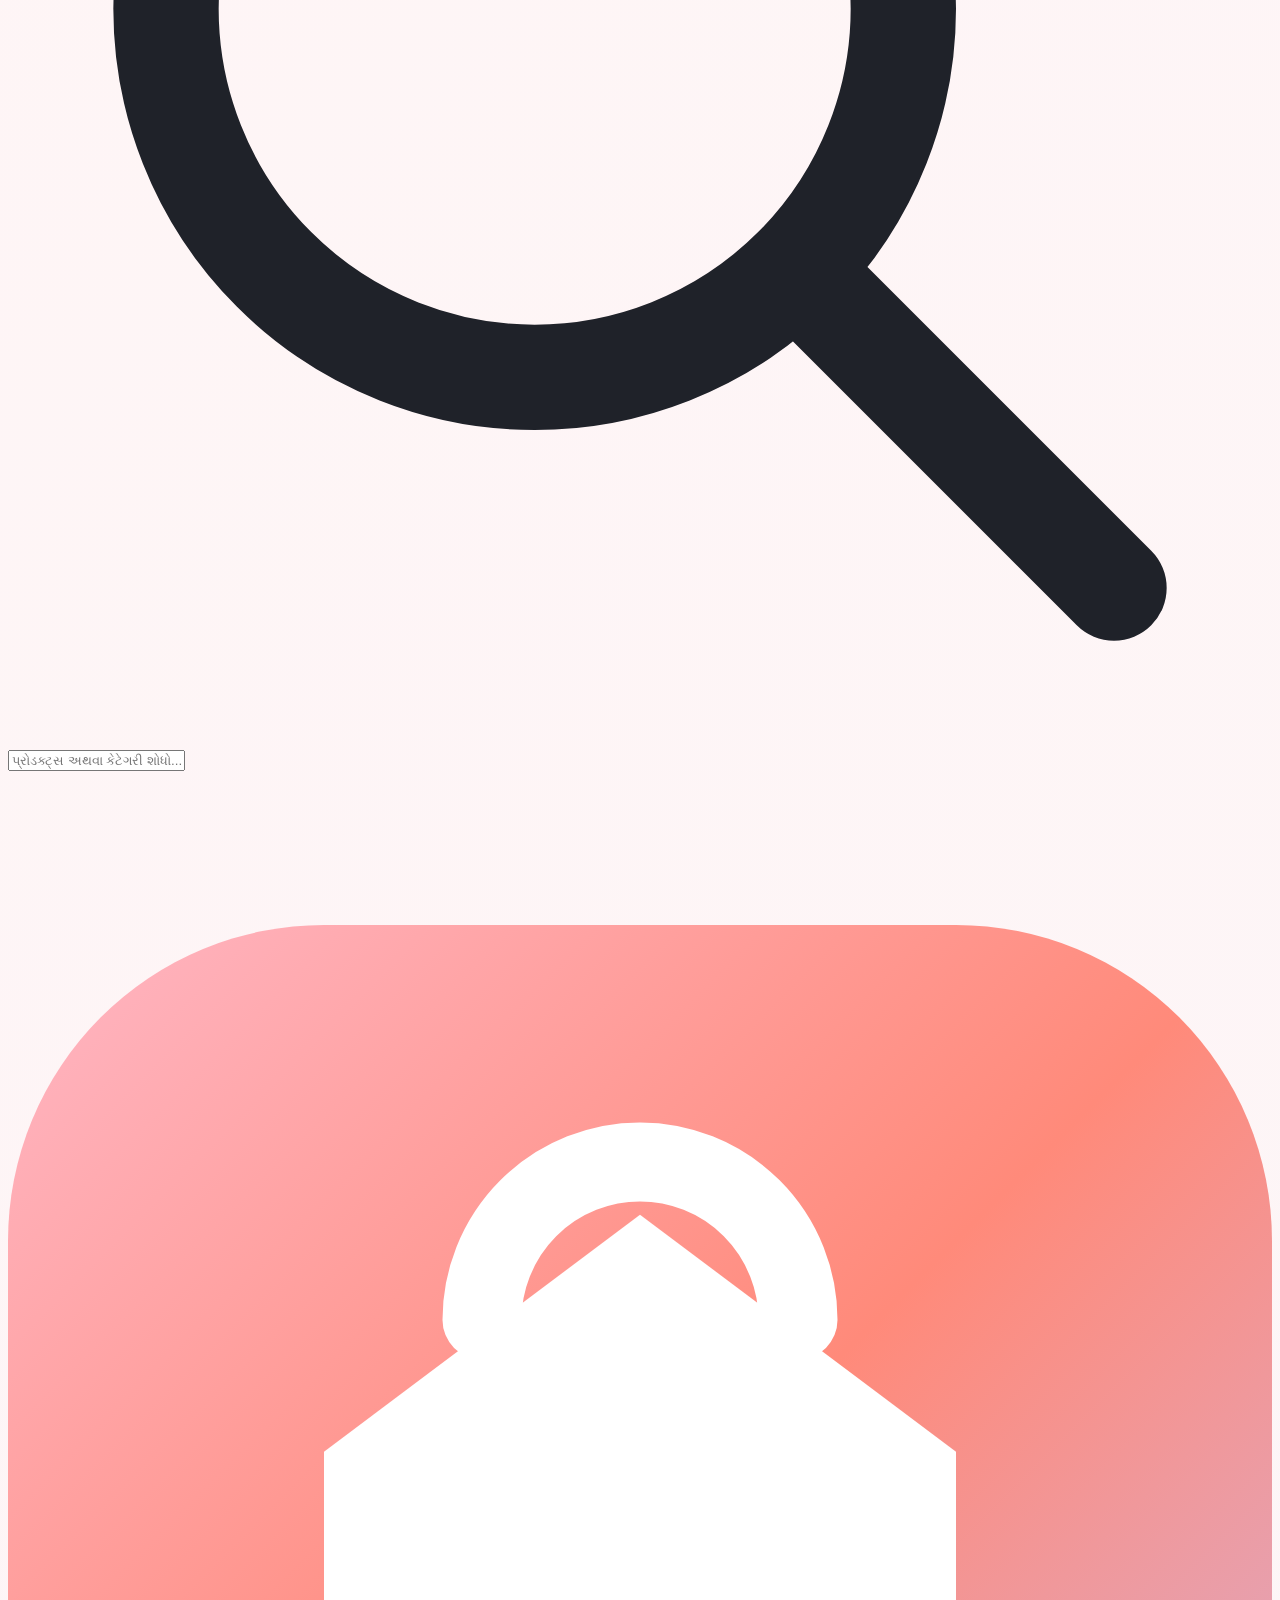
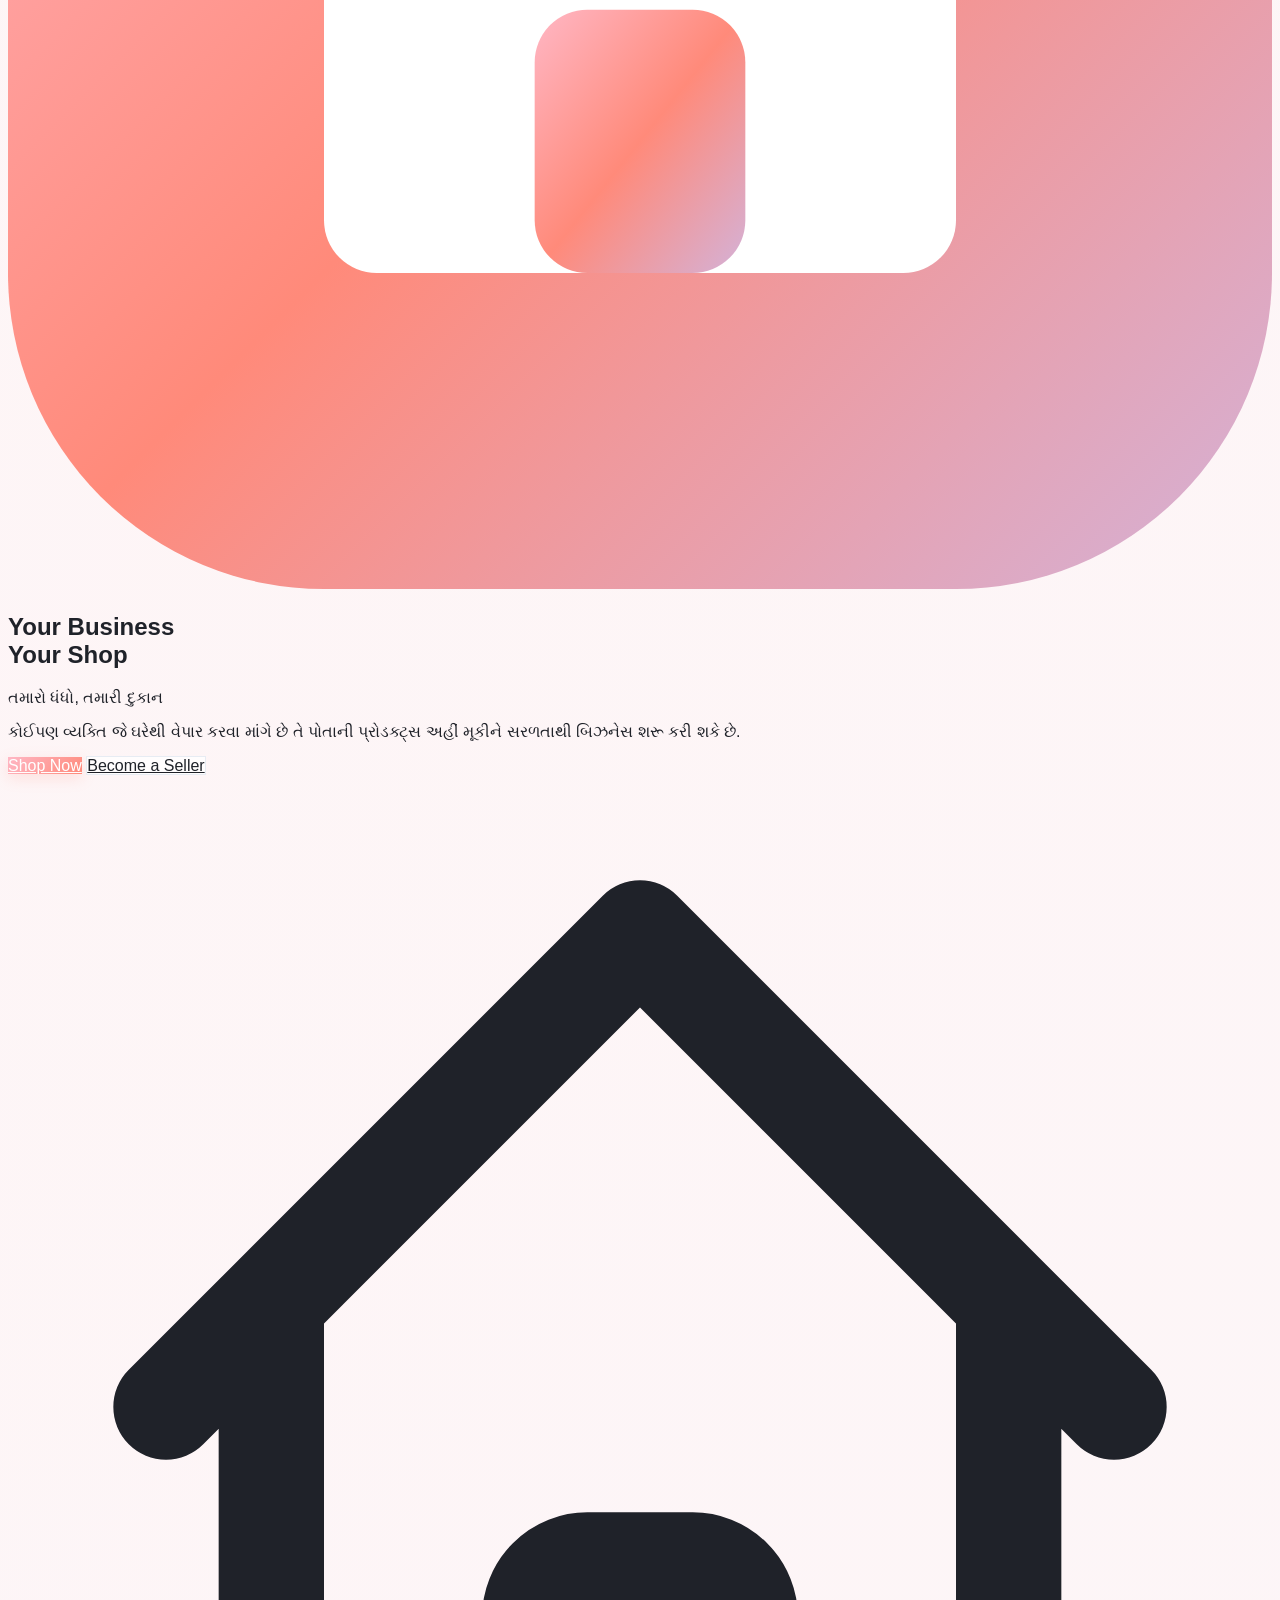
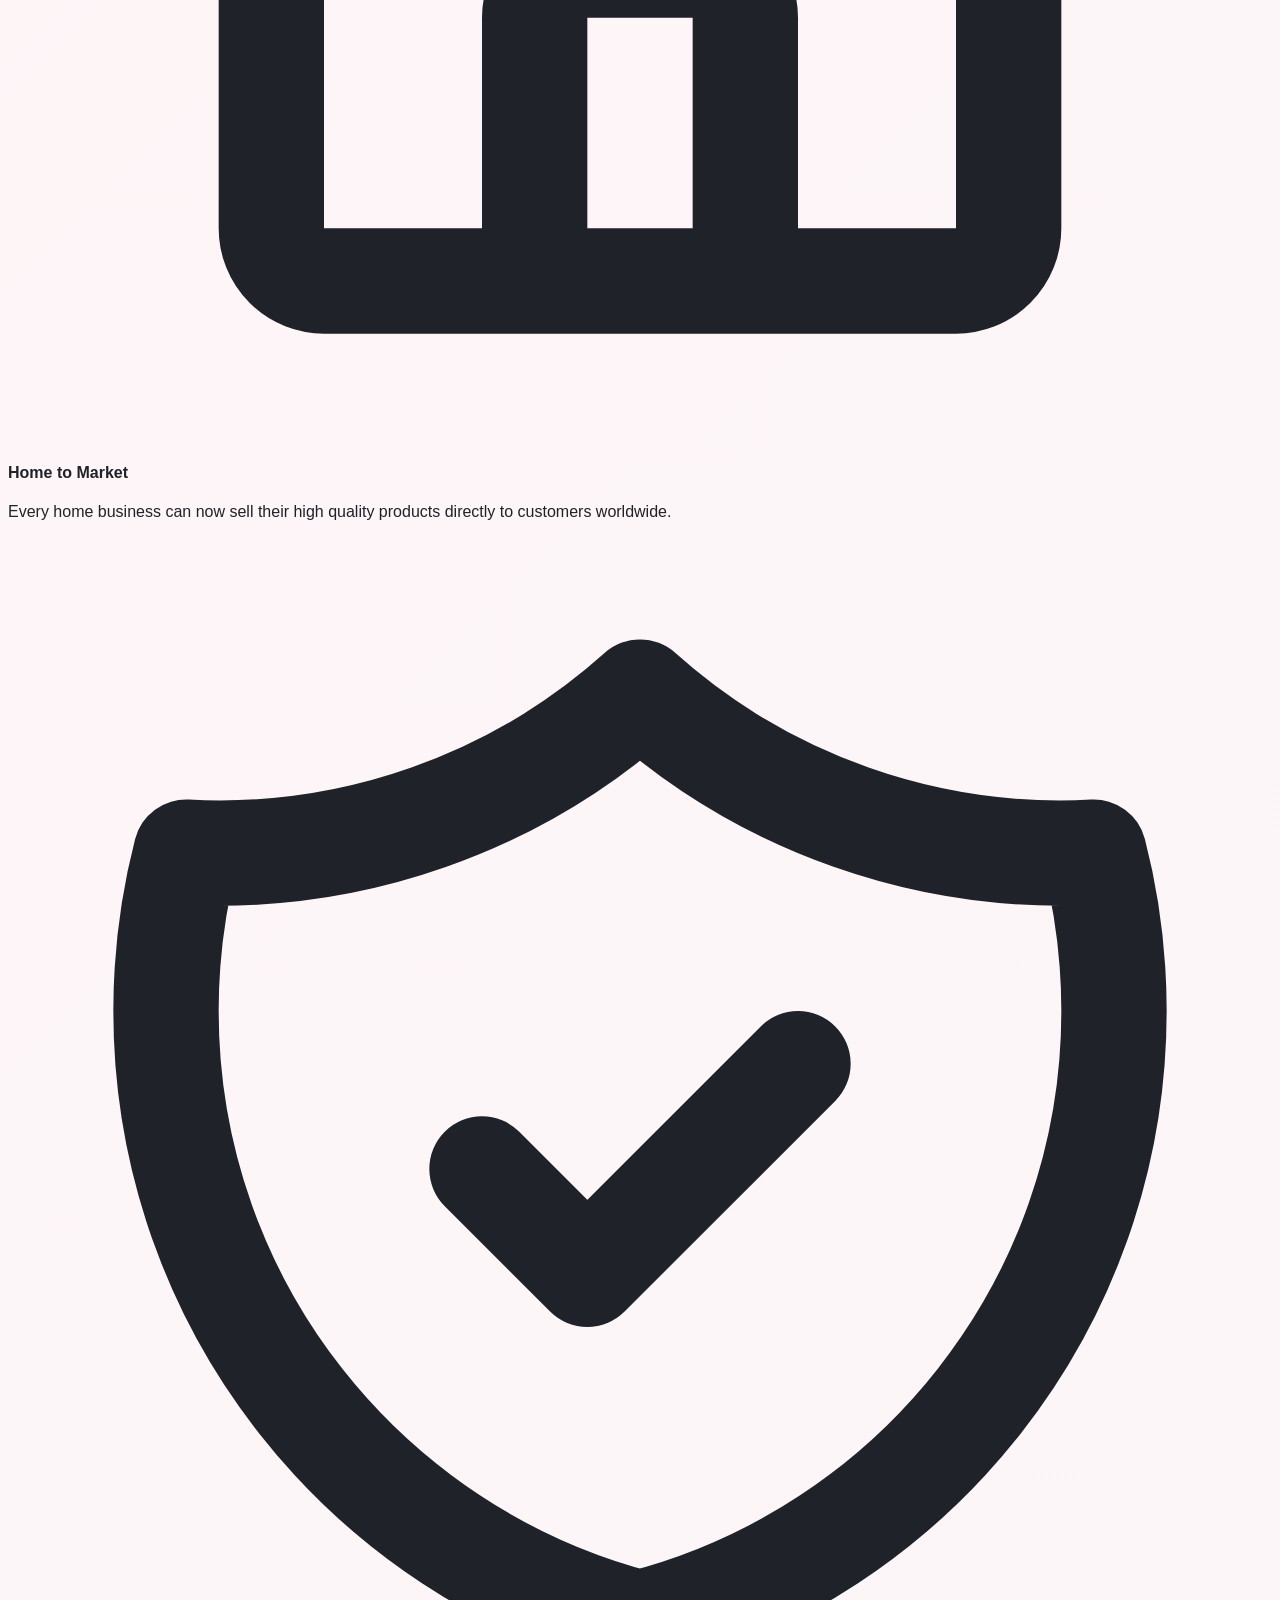
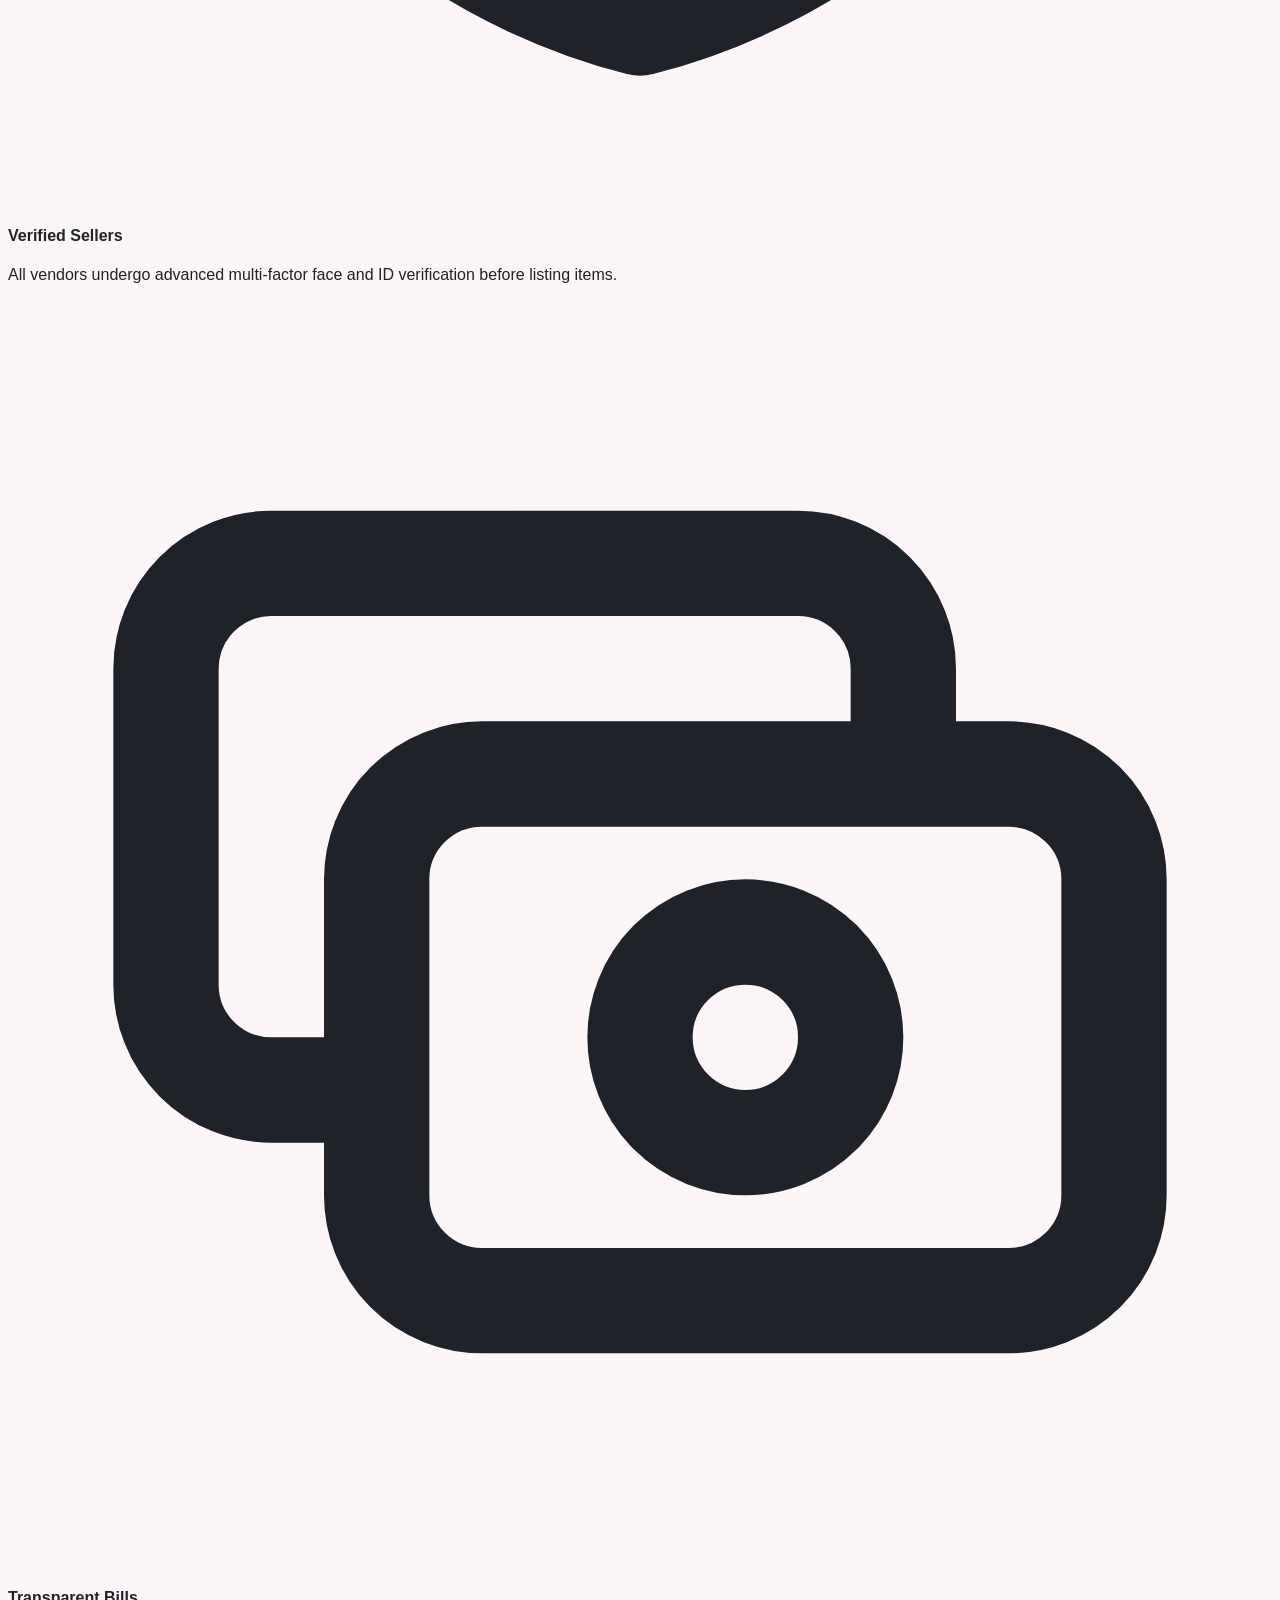
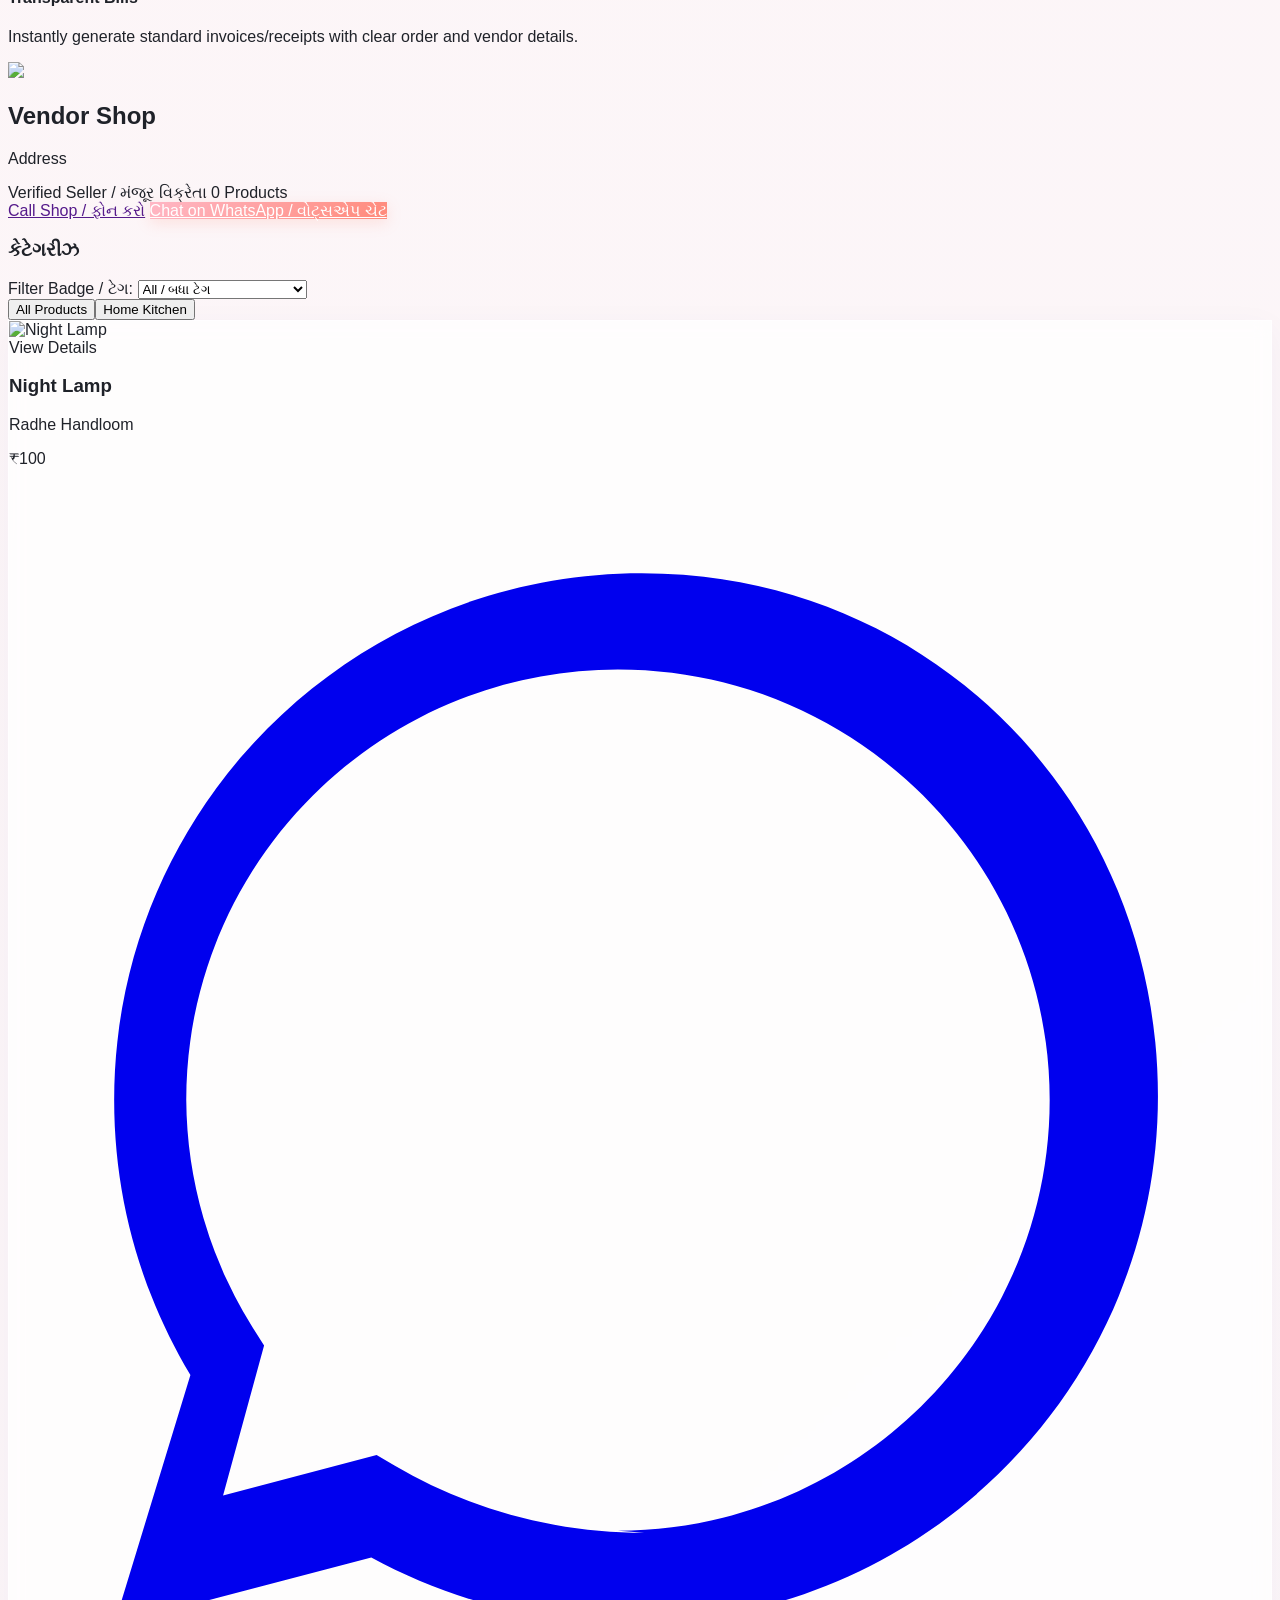
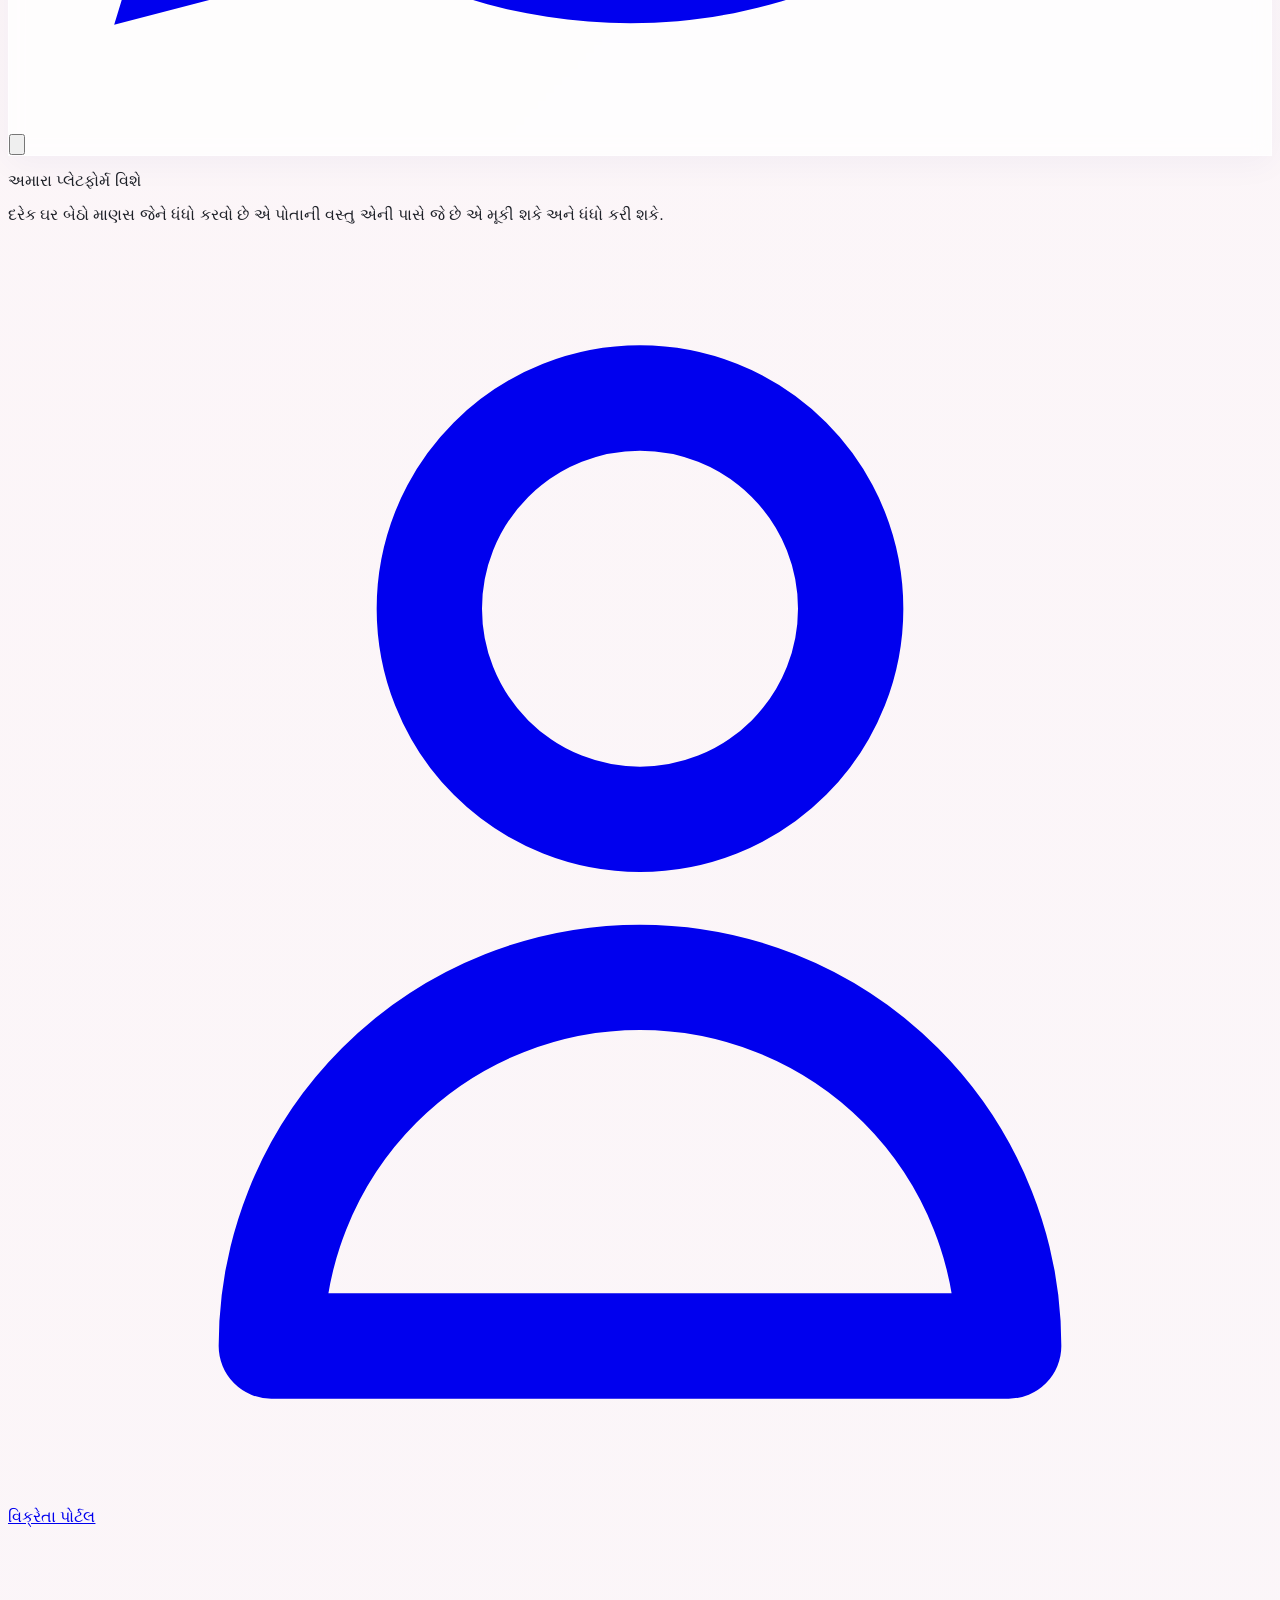
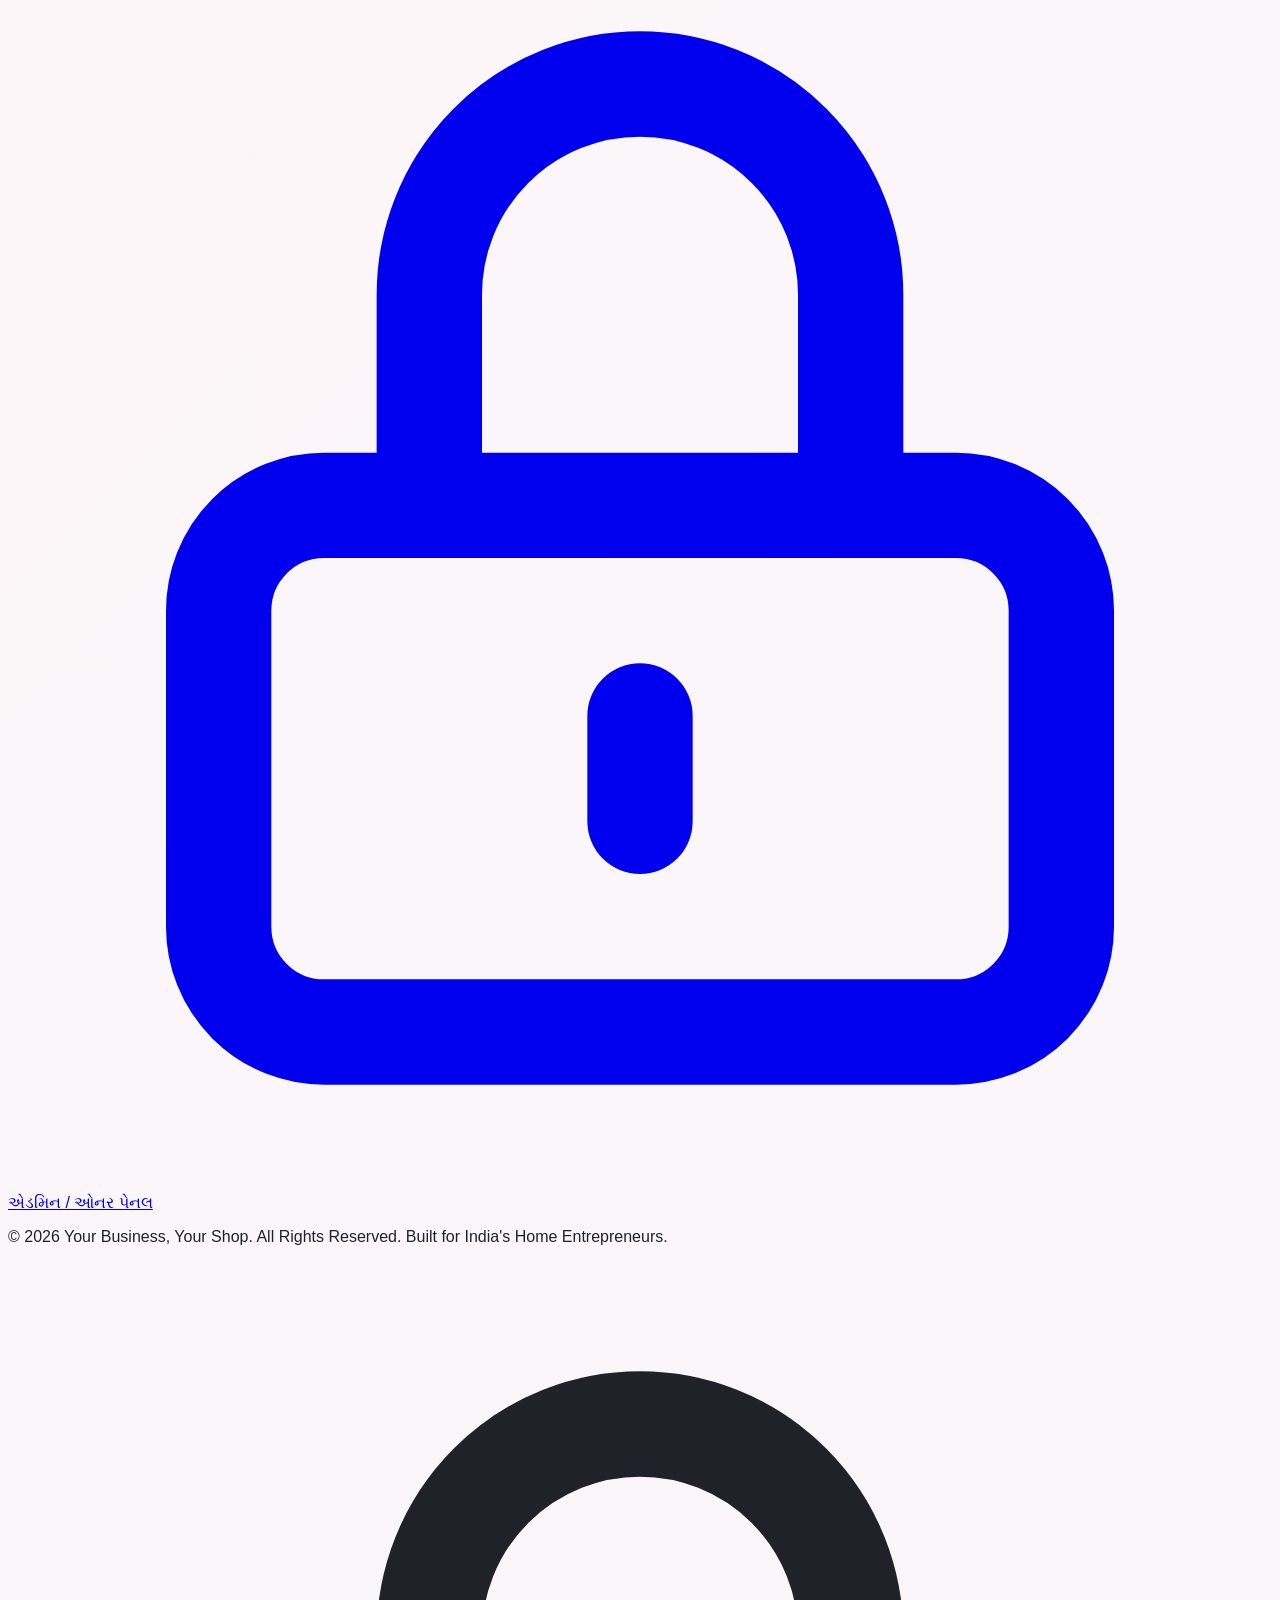
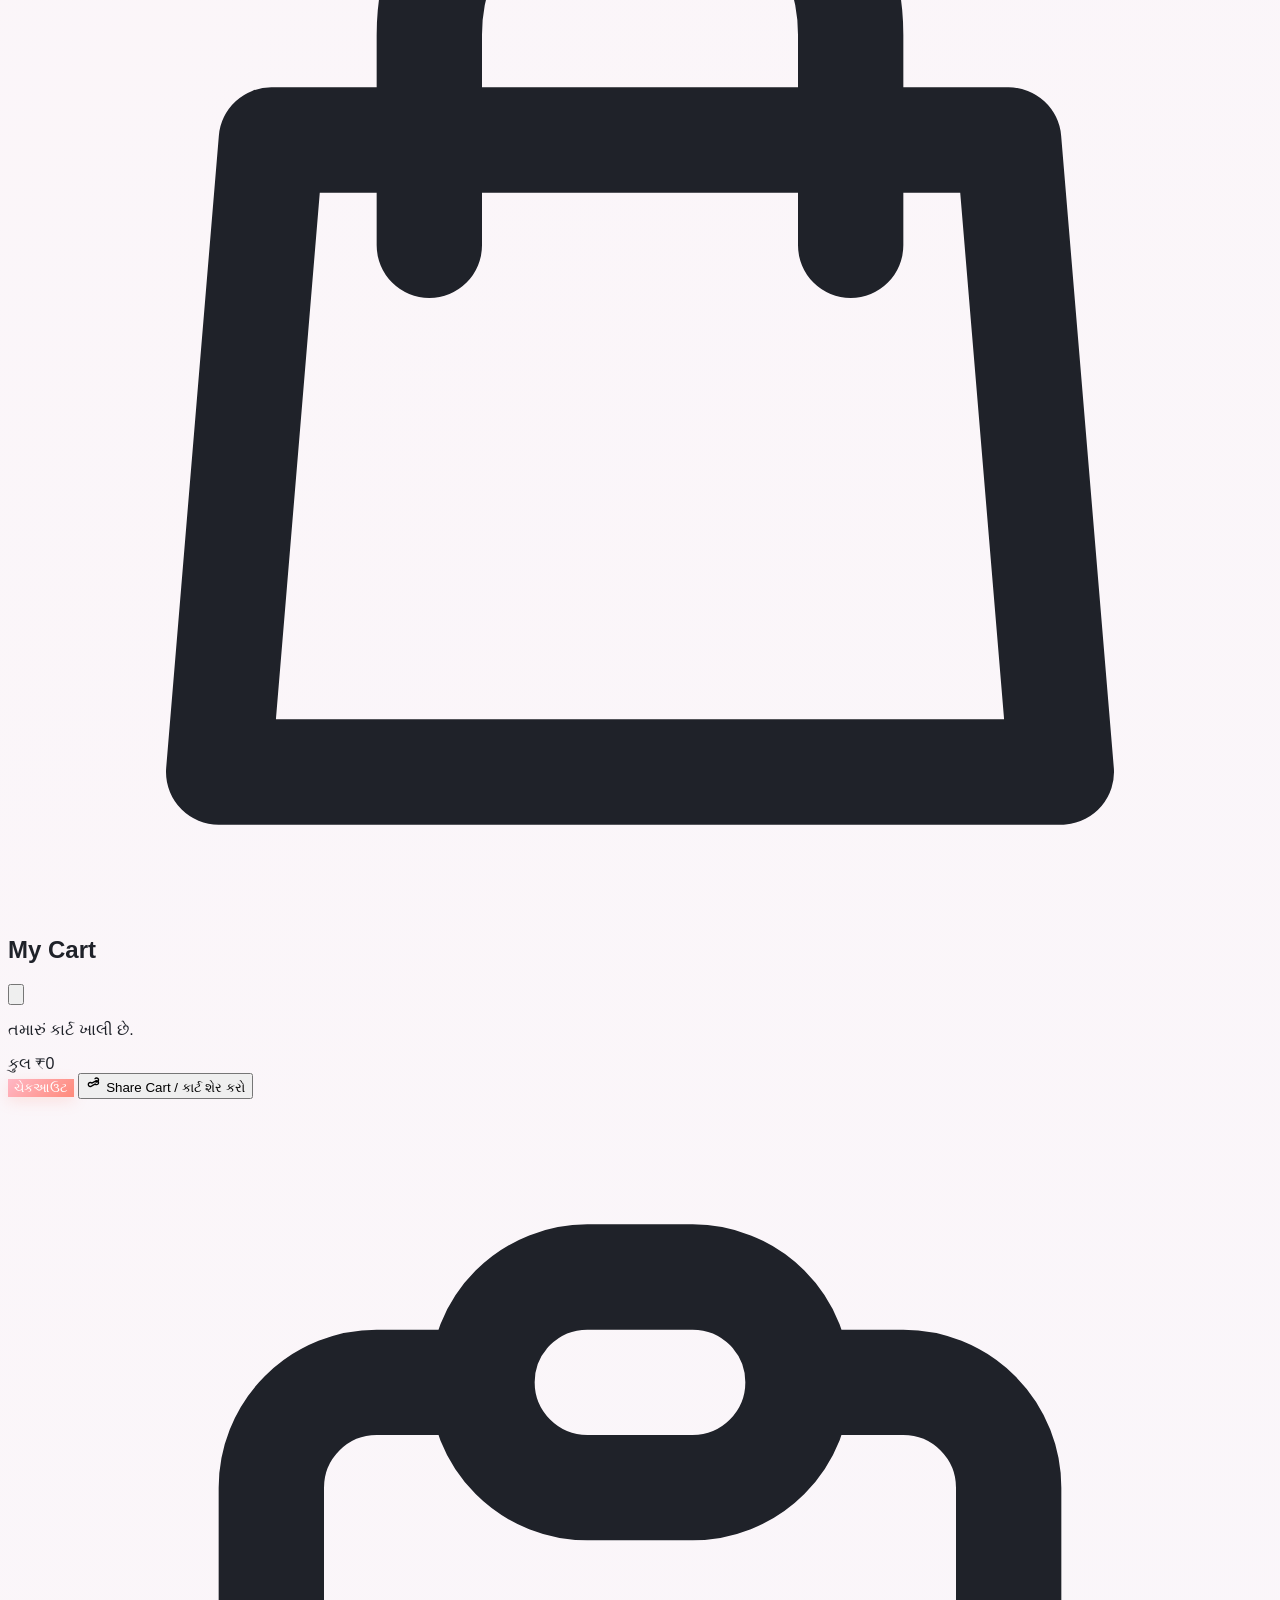
==== commit 4f06296f: "Update workspace files in a single commit (Vercel Instant Deployment)" ====
--- a/index.html
+++ b/index.html
@@ -2252,53 +2252,6 @@
           <div class="border-t border-slate-800 pt-3 text-center">
             <span class="text-[9px] text-slate-500 font-mono">AI Virtual Fitting Engine v3.0</span>
           </div>
-        </div>ton onclick="setTryOnAngle('Right')" id="btn-angle-right" class="flex-1 py-2 bg-slate-800 text-slate-300 border border-slate-700 text-[10px] font-bold rounded-lg transition focus:outline-none">Right</button>
-                <button onclick="setTryOnAngle('Back')" id="btn-angle-back" class="flex-1 py-2 bg-slate-800 text-slate-300 border border-slate-700 text-[10px] font-bold rounded-lg transition focus:outline-none">Back</button>
-              </div>
-            </div>
-
-            <!-- Fine-Tune Fitting Calibrators -->
-            <div>
-              <h4 class="text-[10px] font-bold text-slate-400 uppercase tracking-wider mb-2 text-left">Fine-Tune Fitting / ફિટિંગ કરો</h4>
-              <div class="space-y-3.5 bg-slate-950 p-3 rounded-2xl border border-slate-850">
-                <div>
-                  <div class="flex justify-between text-[10px] text-slate-400 mb-1">
-                    <span>Product Scale / કદ</span>
-                    <span id="label-scale">100%</span>
-                  </div>
-                  <input type="range" id="fit-scale" min="30" max="250" value="100" class="w-full accent-brand bg-slate-800 rounded-lg appearance-none h-1" oninput="adjustOverlay()">
-                </div>
-                <div>
-                  <div class="flex justify-between text-[10px] text-slate-400 mb-1">
-                    <span>Product Rotation / એંગલ</span>
-                    <span id="label-rotate">0°</span>
-                  </div>
-                  <input type="range" id="fit-rotate" min="-180" max="180" value="0" class="w-full accent-brand bg-slate-800 rounded-lg appearance-none h-1" oninput="adjustOverlay()">
-                </div>
-                <div>
-                  <div class="flex justify-between text-[10px] text-slate-400 mb-1">
-                    <span>Vertical Align / ઉપર-નીચે</span>
-                    <span id="label-y">0px</span>
-                  </div>
-                  <input type="range" id="fit-y" min="-150" max="150" value="0" class="w-full accent-brand bg-slate-800 rounded-lg appearance-none h-1" oninput="adjustOverlay()">
-                </div>
-              </div>
-            </div>
-
-            <div class="flex flex-col gap-2">
-              <button onclick="captureTryOnSnapshot()" class="w-full py-3 bg-indigo-600 hover:bg-indigo-700 text-white font-bold text-xs rounded-full transition flex items-center justify-center gap-1.5 shadow-md shadow-indigo-600/10 focus:outline-none">
-                <svg class="w-4 h-4" fill="none" stroke="currentColor" viewBox="0 0 24 24"><path stroke-linecap="round" stroke-linejoin="round" stroke-width="2" d="M3 9a2 2 0 012-2h.93a2 2 0 001.664-.89l.812-1.22A2 2 0 0110.07 4h3.86a2 2 0 011.664.89l.812 1.22A2 2 0 0018.07 7H19a2 2 0 012 2v9a2 2 0 01-2 2H5a2 2 0 01-2-2V9z"></path><path stroke-linecap="round" stroke-linejoin="round" stroke-width="2" d="M15 13a3 3 0 11-6 0 3 3 0 016 0z"></path></svg>
-                Save Photo / ફોટો ડાઉનલોડ કરો
-              </button>
-              <button onclick="reinitiateScan()" class="w-full py-2.5 bg-slate-800 hover:bg-slate-700 text-slate-300 font-semibold text-[11px] rounded-full transition border border-slate-700 focus:outline-none">
-                🔄 Re-scan 360° / ફરીથી સ્કેન કરો
-              </button>
-            </div>
-          </div>
-          
-          <div class="border-t border-slate-800 pt-4 text-center">
-            <span class="text-[10px] text-slate-500 font-mono">AI Virtual Fitting Engine v2.0</span>
-          </div>
         </div>
 
       </div>
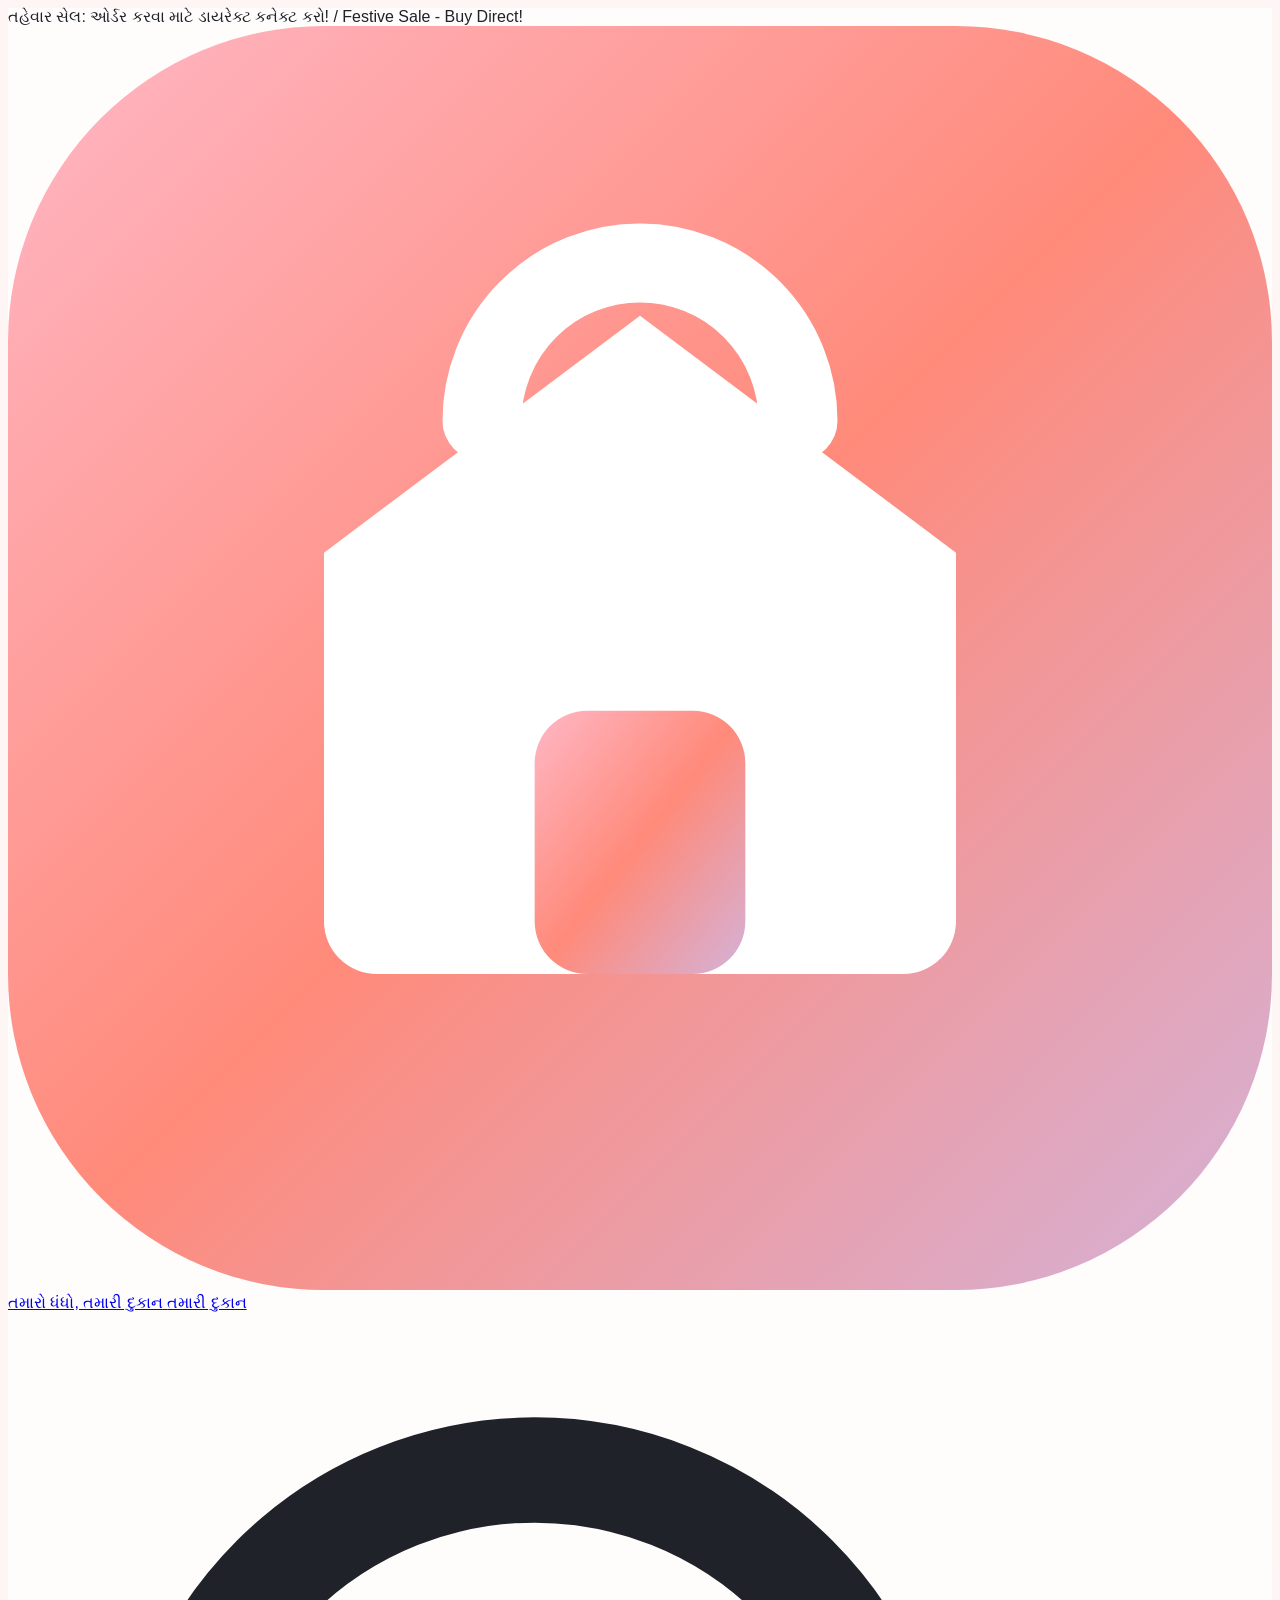
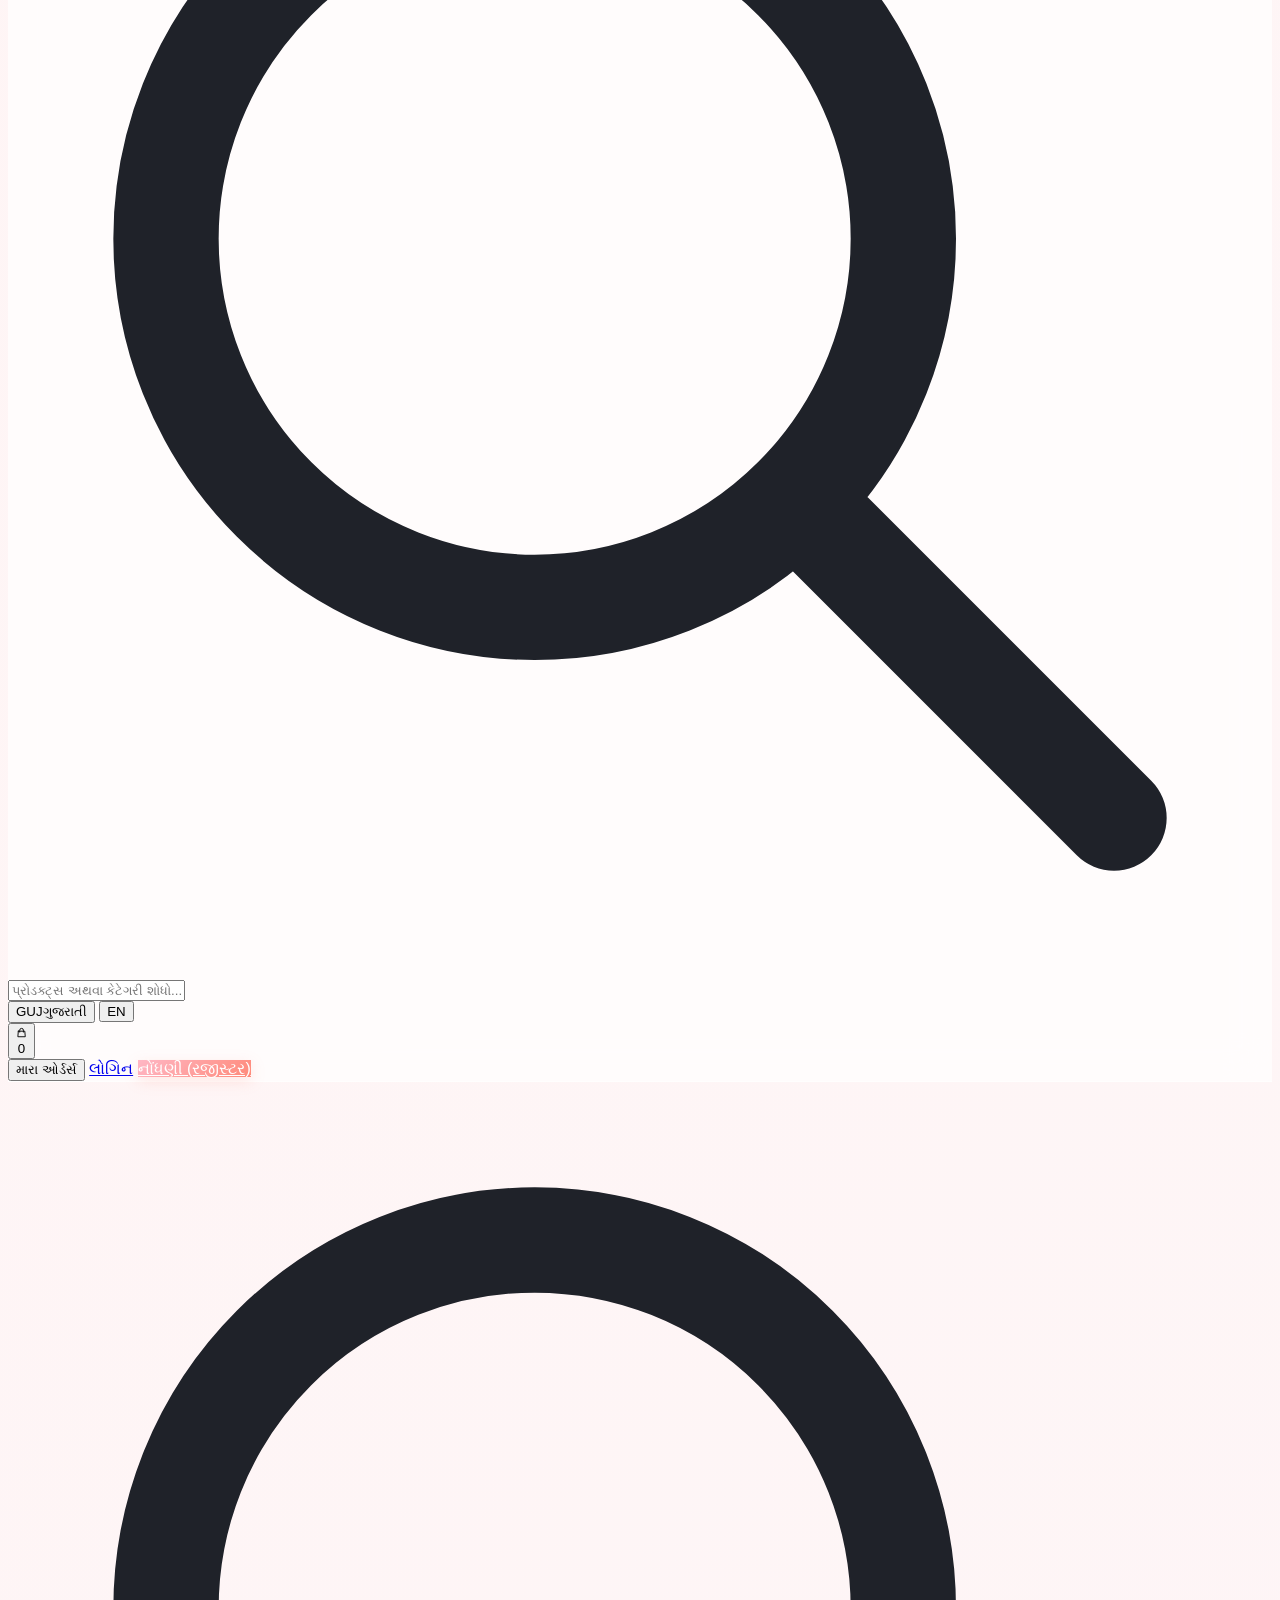
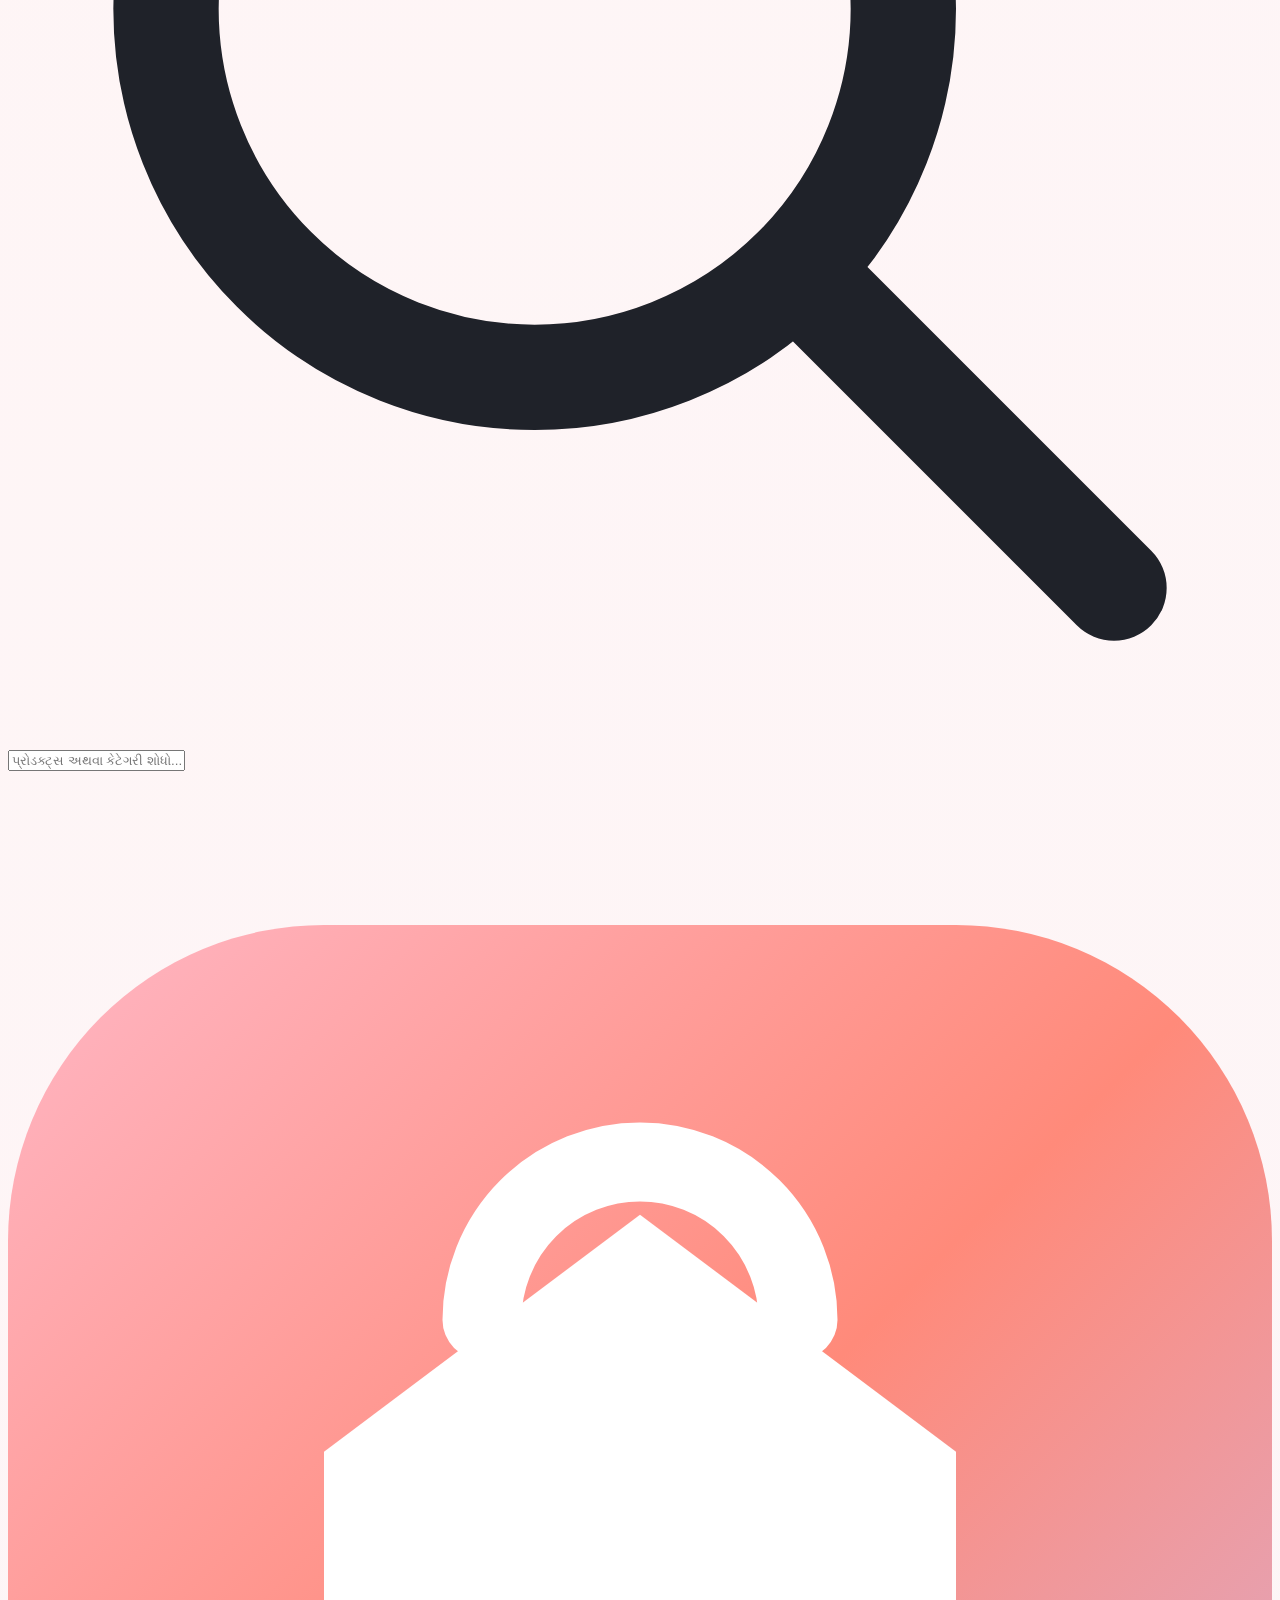
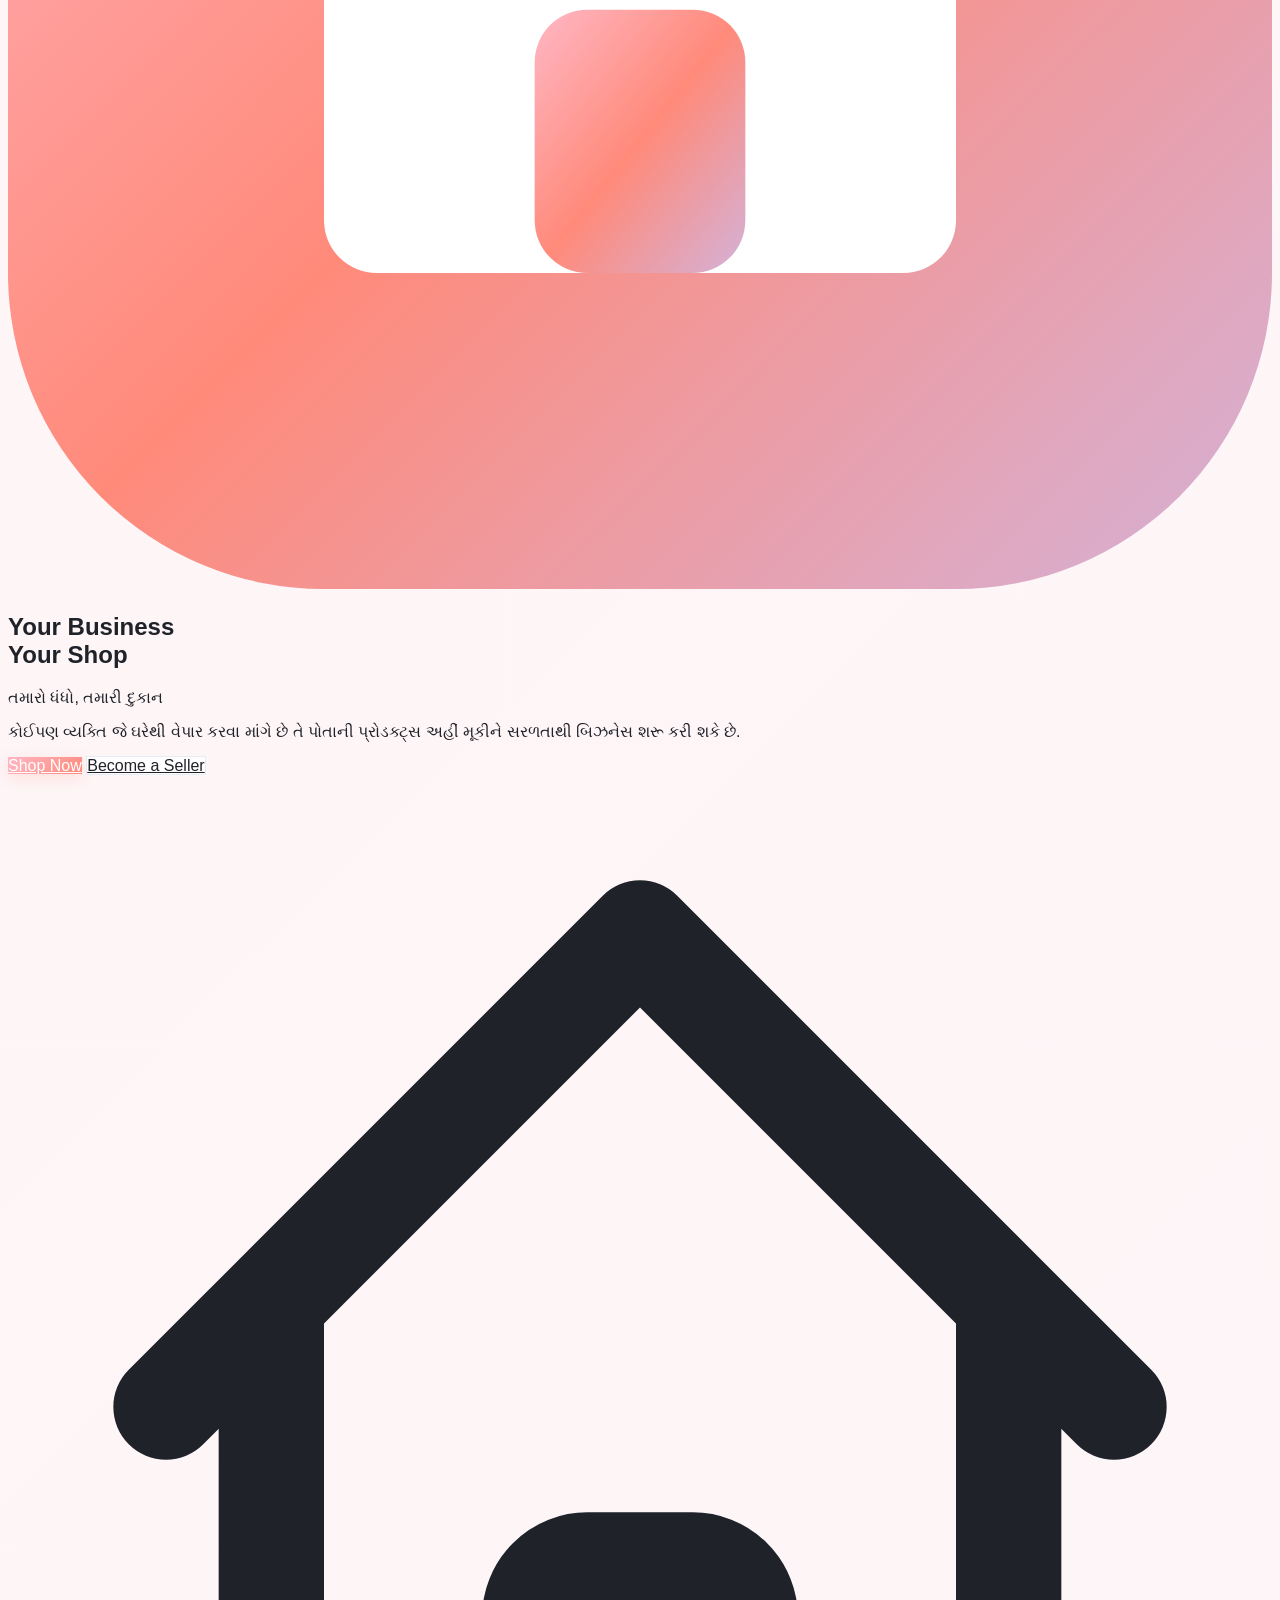
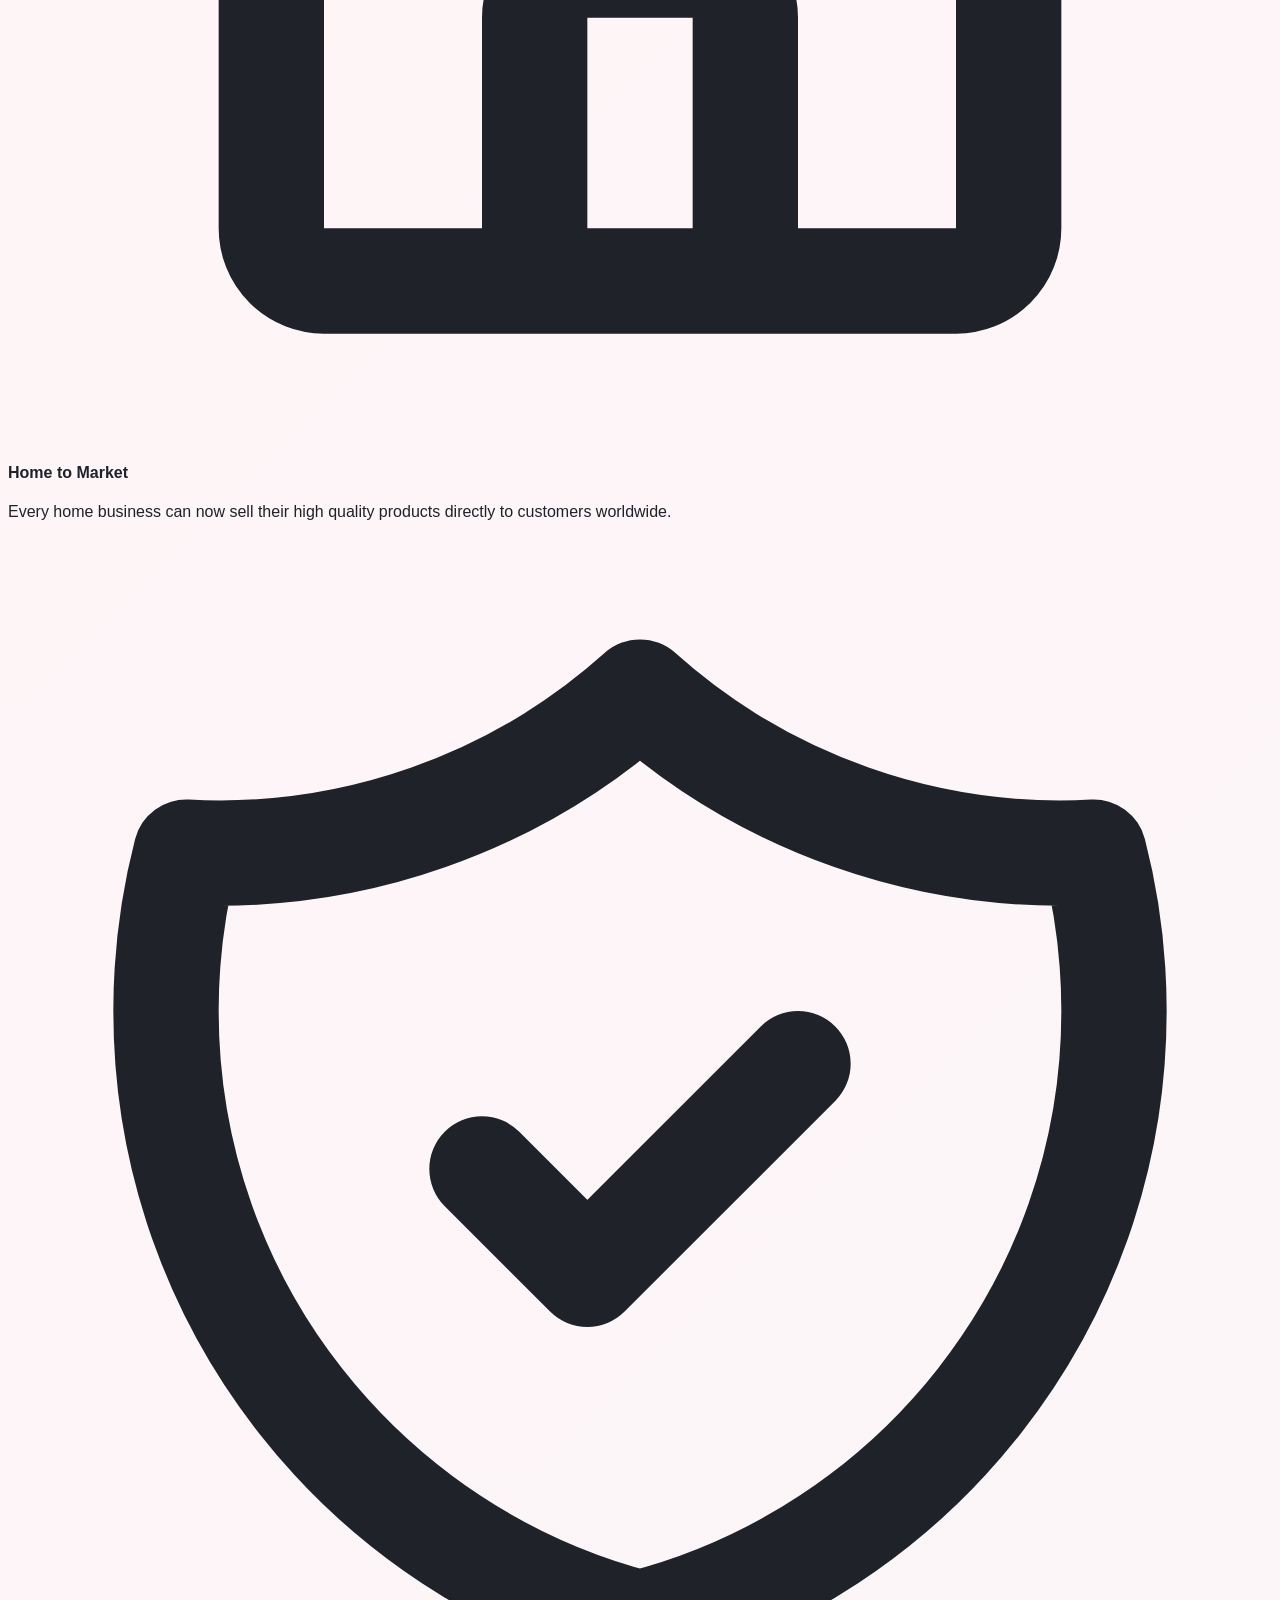
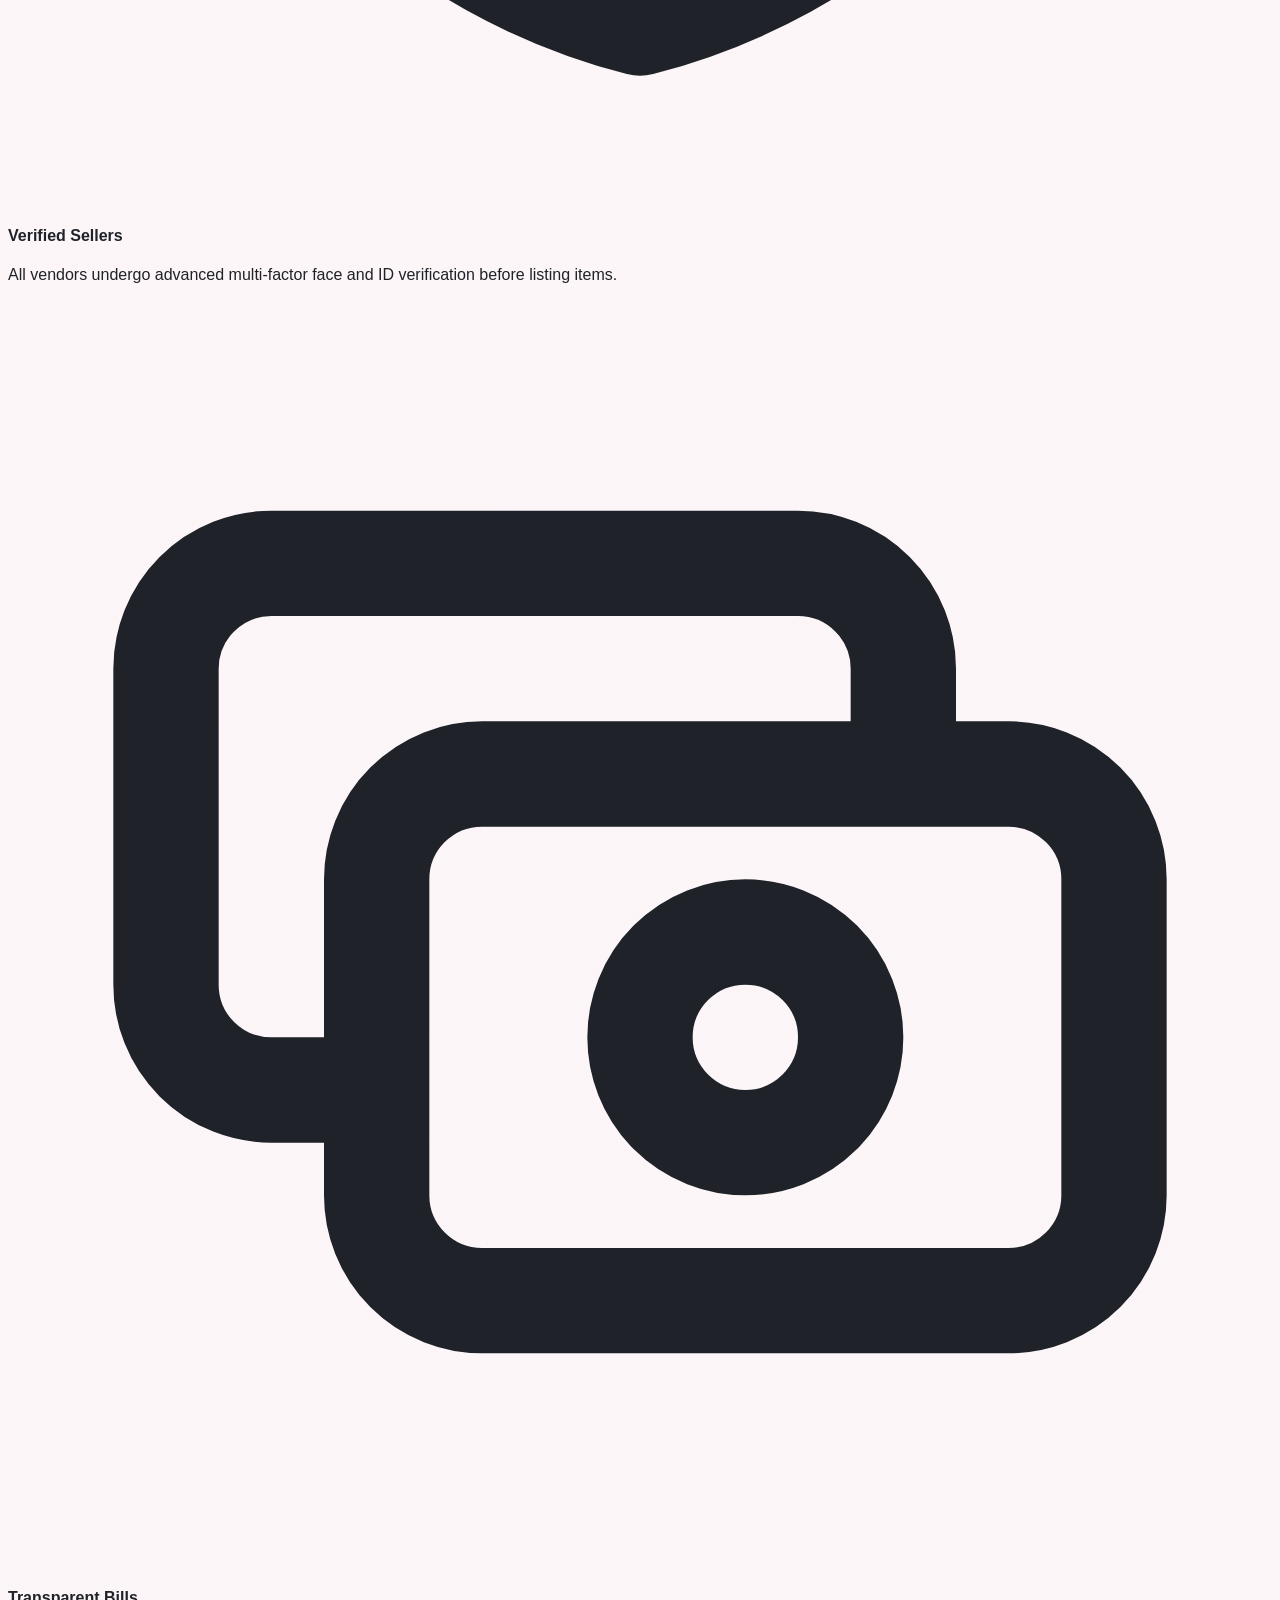
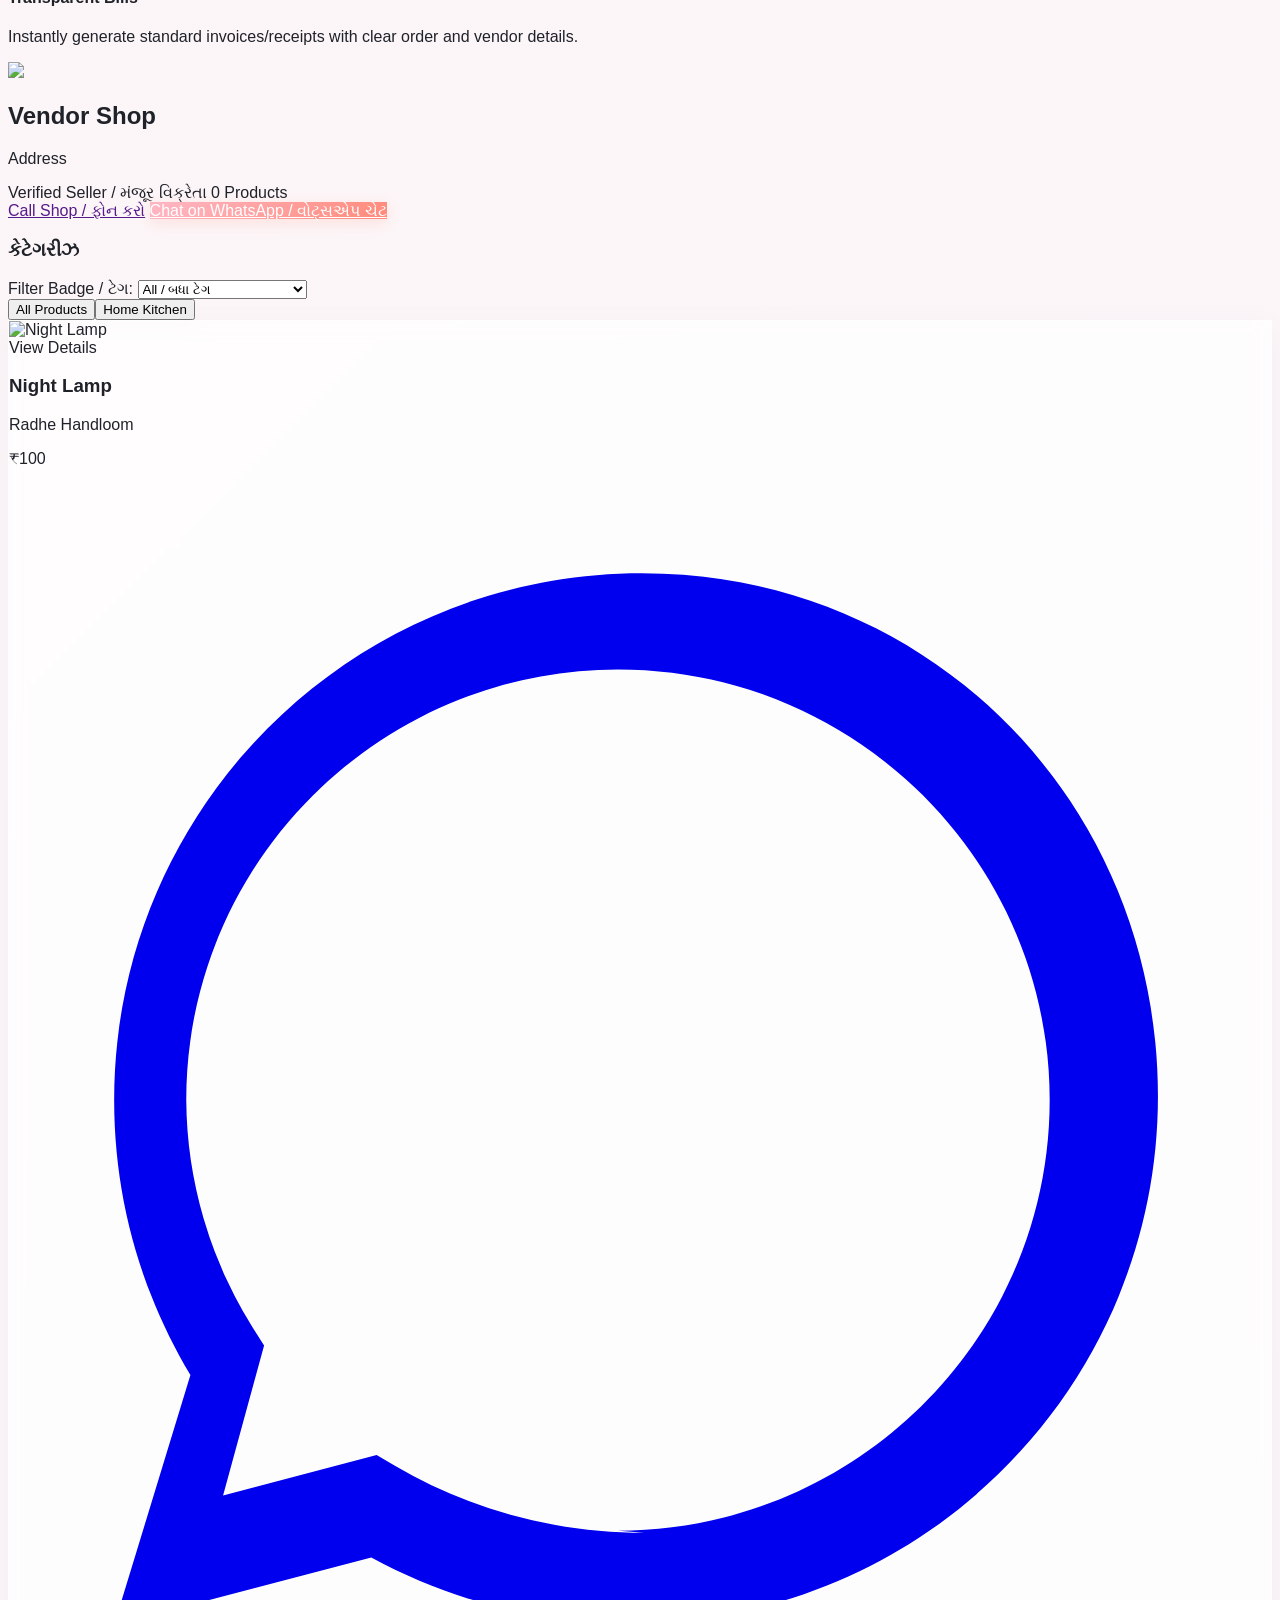
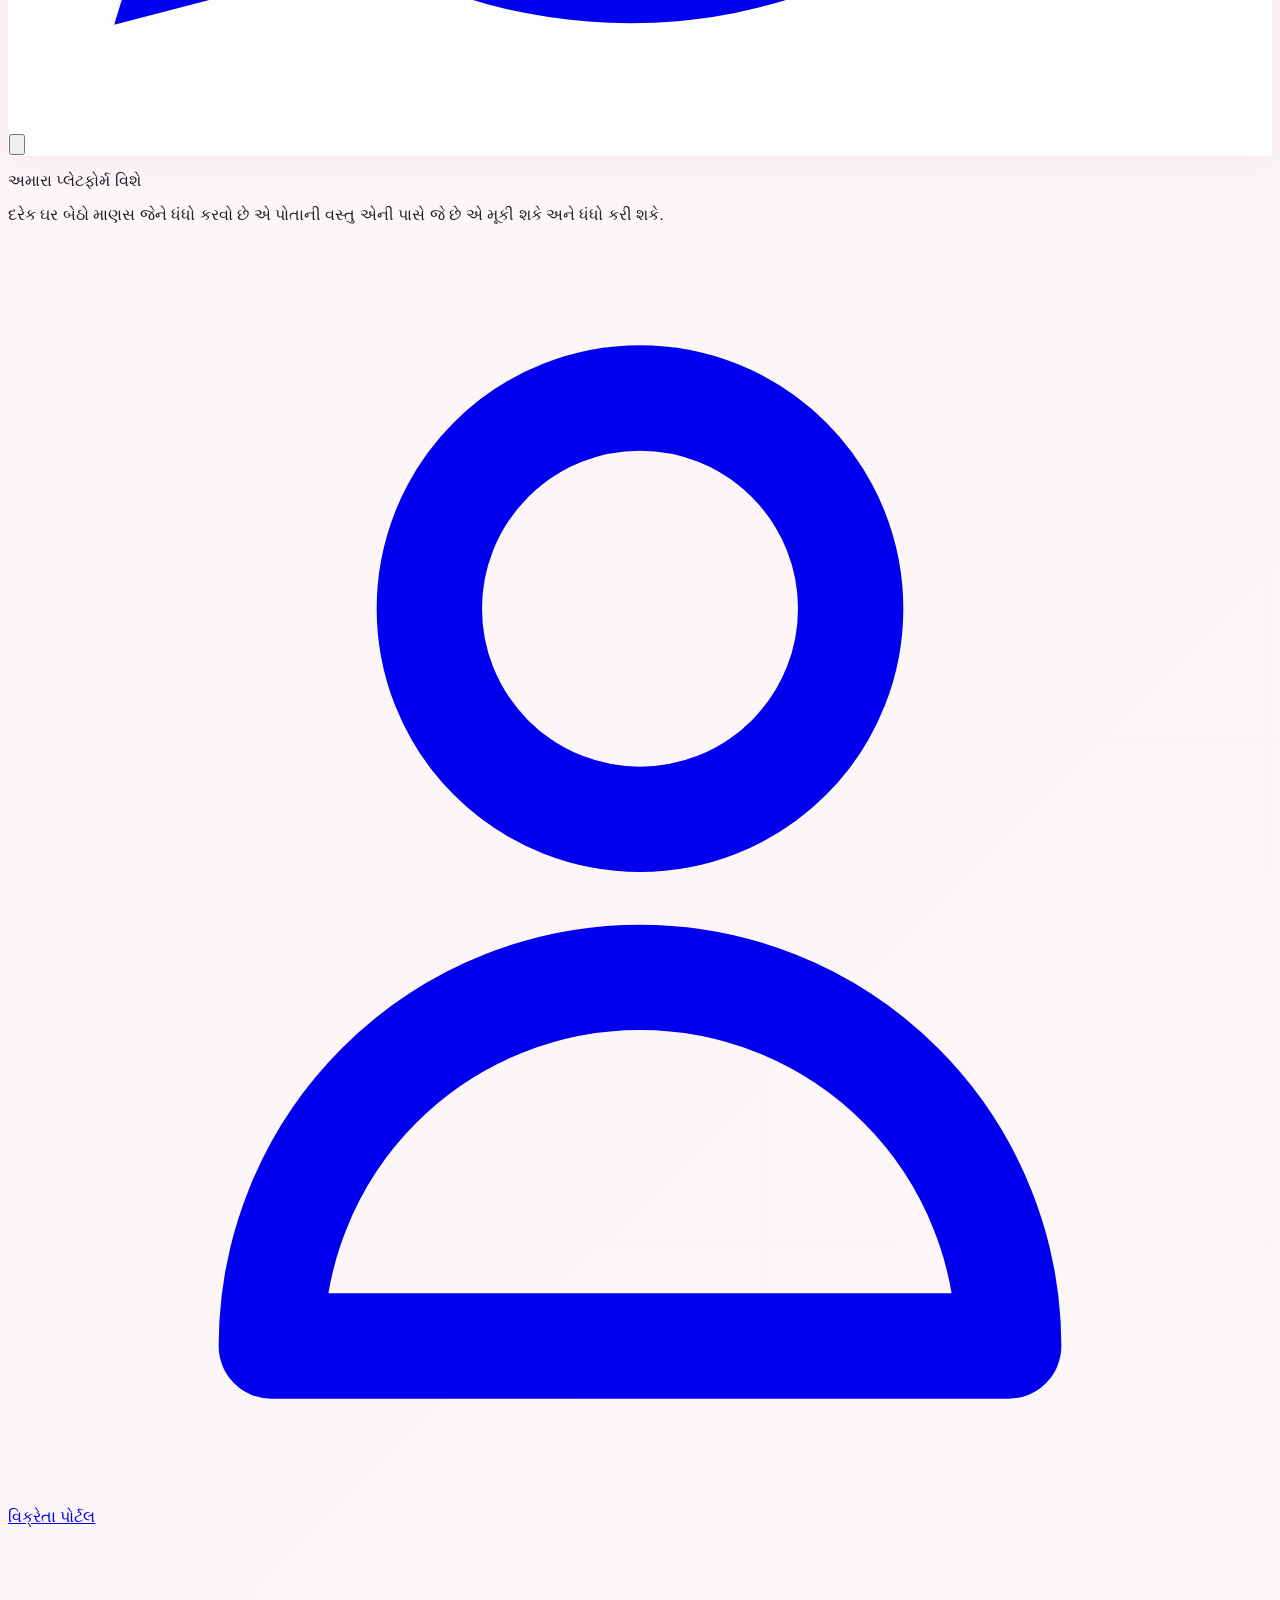
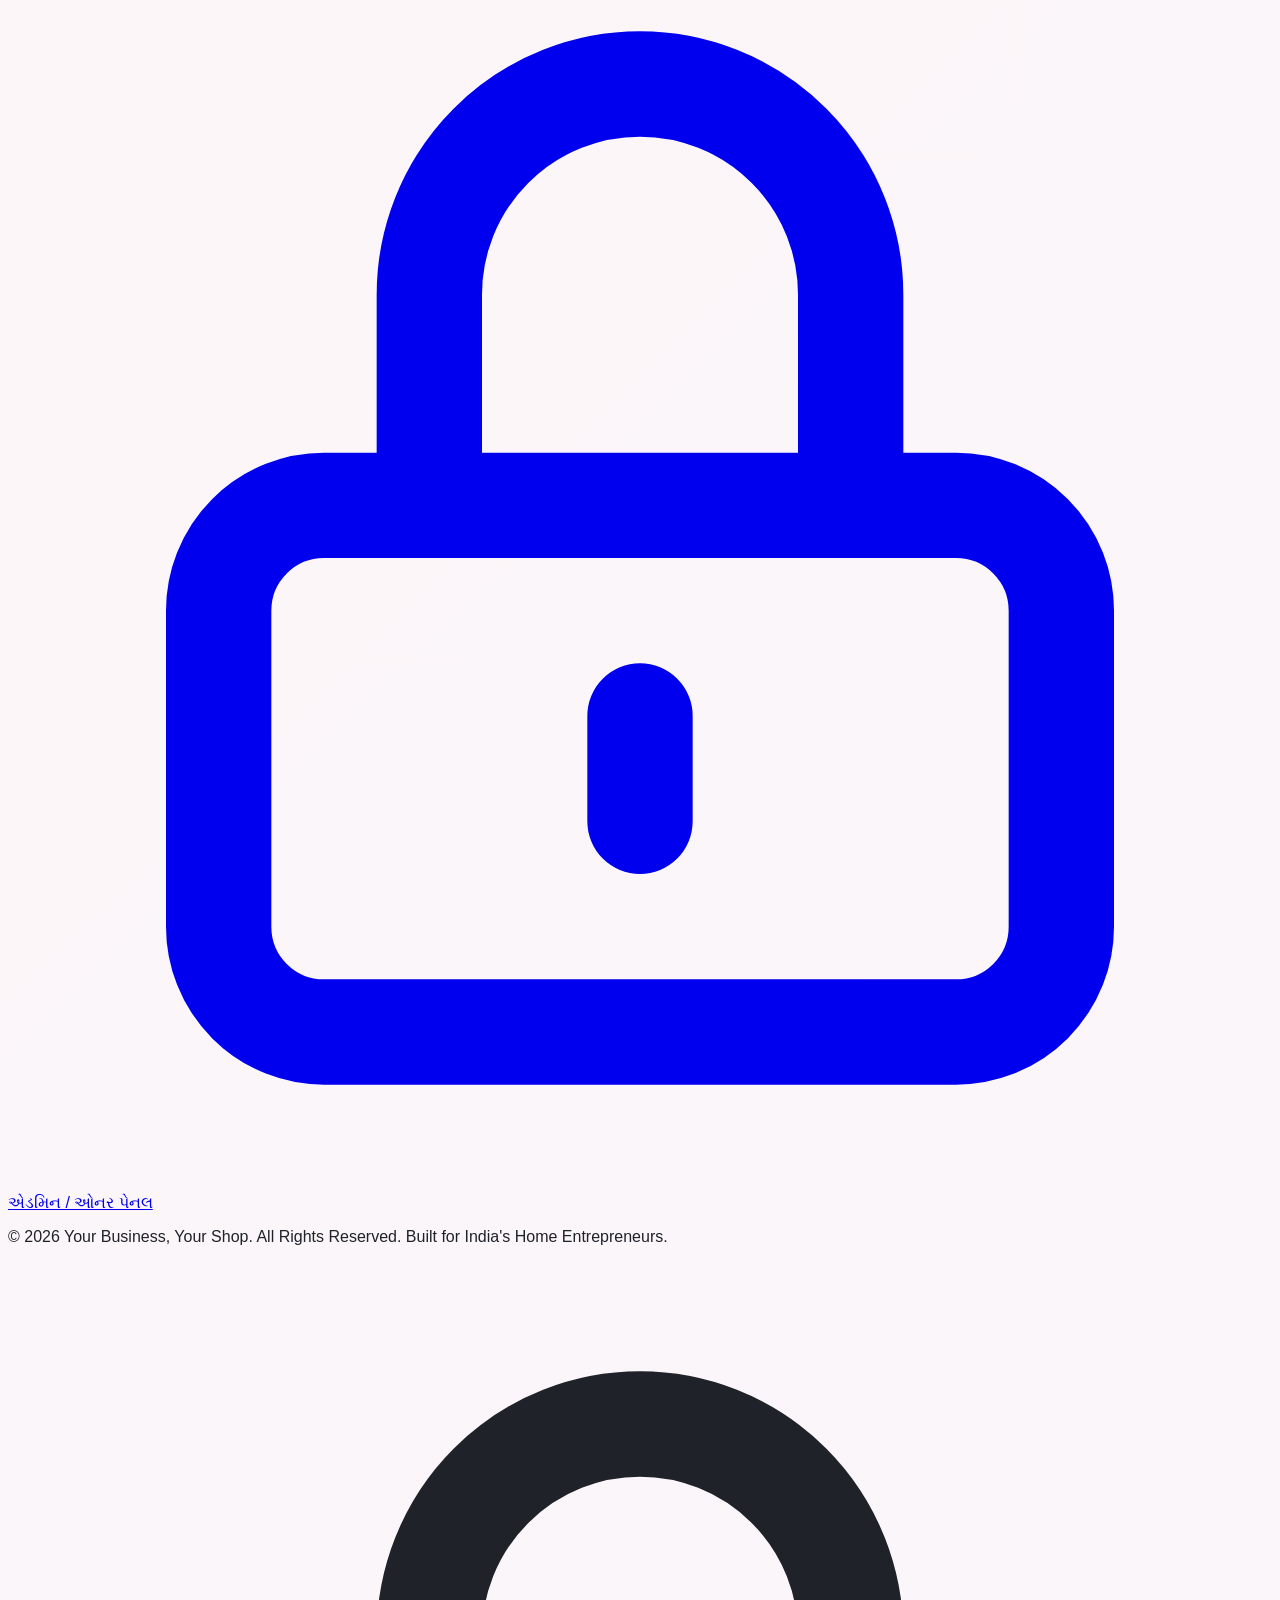
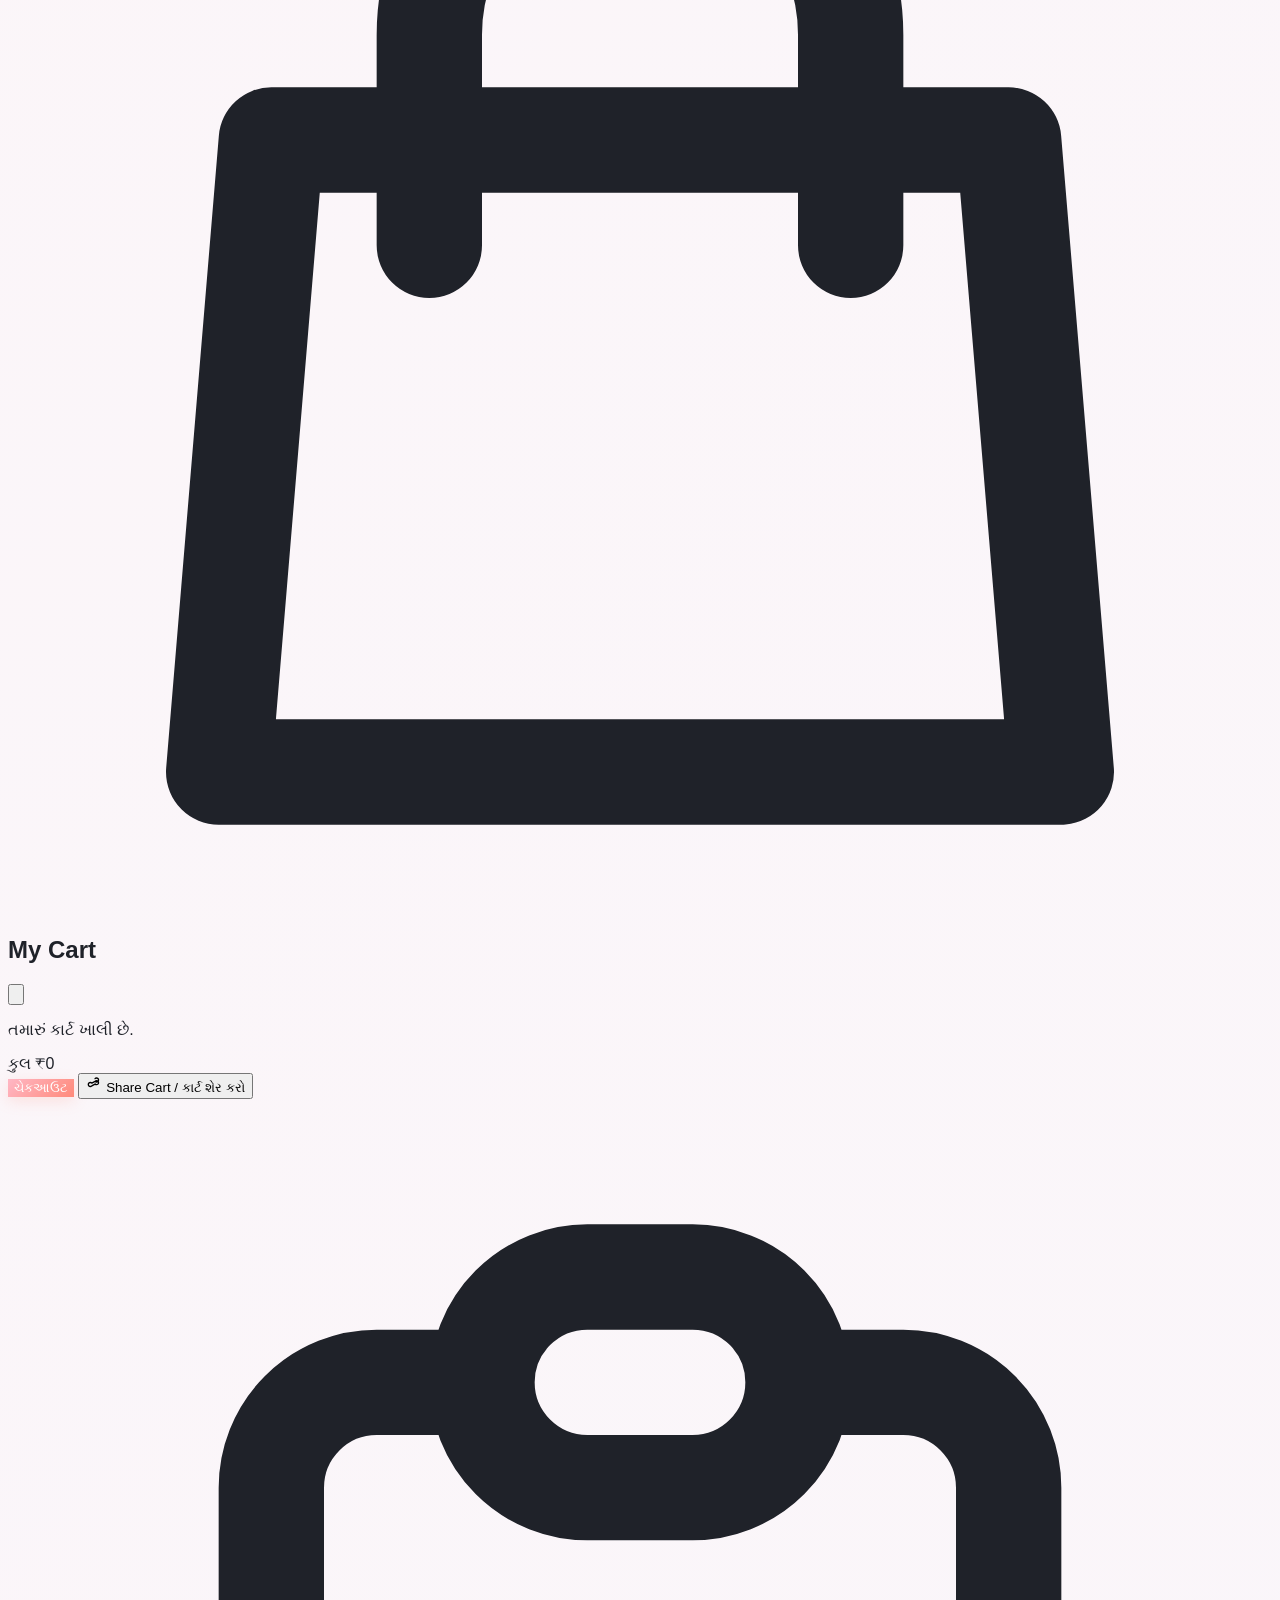
==== commit 59a35314: "Update workspace files in a single commit (Vercel Instant Deployment)" ====
--- a/index.html
+++ b/index.html
@@ -412,11 +412,11 @@
           <div class="border-t border-slate-100 pt-6">
             <h4 class="text-xs font-bold text-slate-400 uppercase tracking-wider mb-3">Quick Actions</h4>
             <div class="grid grid-cols-2 gap-2">
-              <a href="admin.html" class="flex flex-col items-center justify-center p-3 bg-slate-50 hover:bg-brand/5 border border-slate-100 hover:border-brand/20 rounded-xl transition text-center group">
+              <a id="profile-action-dashboard" href="admin.html" class="flex flex-col items-center justify-center p-3 bg-slate-50 hover:bg-brand/5 border border-slate-100 hover:border-brand/20 rounded-xl transition text-center group">
                 <svg class="w-6 h-6 text-slate-500 group-hover:text-brand transition mb-1" fill="none" stroke="currentColor" viewBox="0 0 24 24"><path stroke-linecap="round" stroke-linejoin="round" stroke-width="2" d="M4 6a2 2 0 012-2h2a2 2 0 012 2v4a2 2 0 01-2 2H6a2 2 0 01-2-2V6zM14 6a2 2 0 012-2h2a2 2 0 012 2v4a2 2 0 01-2 2h-2a2 2 0 01-2-2V6zM4 16a2 2 0 012-2h2a2 2 0 012 2v4a2 2 0 01-2 2H6a2 2 0 01-2-2v-4zM14 16a2 2 0 012-2h2a2 2 0 012 2v4a2 2 0 01-2 2h-2a2 2 0 01-2-2v-4z"></path></svg>
                 <span class="text-xs font-bold text-slate-700 group-hover:text-brand transition">Dashboard</span>
               </a>
-              <button onclick="toggleOrdersDrawer(true); toggleProfileDrawer(false);" class="flex flex-col items-center justify-center p-3 bg-slate-50 hover:bg-brand/5 border border-slate-100 hover:border-brand/20 rounded-xl transition text-center group">
+              <button id="profile-action-trackorders" onclick="toggleOrdersDrawer(true); toggleProfileDrawer(false);" class="flex flex-col items-center justify-center p-3 bg-slate-50 hover:bg-brand/5 border border-slate-100 hover:border-brand/20 rounded-xl transition text-center group">
                 <svg class="w-6 h-6 text-slate-500 group-hover:text-brand transition mb-1" fill="none" stroke="currentColor" viewBox="0 0 24 24"><path stroke-linecap="round" stroke-linejoin="round" stroke-width="2" d="M9 5H7a2 2 0 00-2 2v12a2 2 0 002 2h10a2 2 0 002-2V7a2 2 0 00-2-2h-2M9 5a2 2 0 002 2h2a2 2 0 002-2M9 5a2 2 0 012-2h2a2 2 0 012 2"></path></svg>
                 <span class="text-xs font-bold text-slate-700 group-hover:text-brand transition">Track Orders</span>
               </button>
@@ -783,7 +783,7 @@
       const bottomProfileText = document.getElementById('bottom-profile-text');
       if (!navUser) return;
       if (currentUser) {
-        const name = currentUser.name || currentUser.storeName || 'User';
+        const name = currentUser.displayName || currentUser.name || currentUser.storeName || 'User';
         const initial = name.trim().charAt(0).toUpperCase();
         
         let avatarHtml = '';
@@ -803,7 +803,13 @@
           </button>
         `;
         if (bottomProfileText) {
-          bottomProfileText.textContent = currentUser.role === 'admin' ? (currentLanguage === 'gu' ? 'માલિક' : 'Owner') : (currentLanguage === 'gu' ? 'વિક્રેતા' : 'Seller');
+          if (currentUser.role === 'admin') {
+            bottomProfileText.textContent = currentLanguage === 'gu' ? 'માલિક' : 'Owner';
+          } else if (currentUser.role === 'vendor') {
+            bottomProfileText.textContent = currentLanguage === 'gu' ? 'વિક્રેતા' : 'Seller';
+          } else {
+            bottomProfileText.textContent = currentLanguage === 'gu' ? 'ગ્રાહક' : 'Customer';
+          }
         }
       } else {
         navUser.innerHTML = `
@@ -1051,7 +1057,7 @@
     async function populateProfileDetails() {
       if (!currentUser) return;
       
-      const name = currentUser.name || currentUser.storeName || 'User';
+      const name = currentUser.displayName || currentUser.name || currentUser.storeName || 'User';
       document.getElementById('profile-user-name').innerText = name;
       document.getElementById('profile-user-uid').innerText = currentUser.uid || 'N/A';
       
@@ -1059,9 +1065,12 @@
       if (currentUser.role === 'admin') {
         badge.innerText = currentLanguage === 'gu' ? 'એડમિન / માલિક' : 'Platform Owner';
         badge.className = "inline-flex items-center px-2.5 py-0.5 rounded-full text-[10px] font-bold bg-amber-500/20 text-amber-300 border border-amber-500/30 mt-1 uppercase";
-      } else {
+      } else if (currentUser.role === 'vendor') {
         badge.innerText = currentLanguage === 'gu' ? 'વેન્ડર / વિક્રેતા' : 'Approved Vendor';
         badge.className = "inline-flex items-center px-2.5 py-0.5 rounded-full text-[10px] font-bold bg-green-500/20 text-green-300 border border-green-500/30 mt-1 uppercase";
+      } else {
+        badge.innerText = currentLanguage === 'gu' ? 'વેરિફાઈડ ગ્રાહક' : 'Verified Customer';
+        badge.className = "inline-flex items-center px-2.5 py-0.5 rounded-full text-[10px] font-bold bg-indigo-500/20 text-indigo-300 border border-indigo-500/30 mt-1 uppercase";
       }
       
       document.getElementById('profile-detail-email').innerText = currentUser.email || 'N/A';
@@ -1093,35 +1102,43 @@
       }
       
       const aadhaarText = document.getElementById('profile-detail-aadhaar');
+      const aadhaarContainer = document.getElementById('profile-detail-aadhaar-container');
       const livenessBadge = document.getElementById('profile-liveness-badge');
       
-      if (currentUser.aadhaar) {
-        if (currentUser.role === 'admin') {
-          try {
-            const decrypted = await decryptAadhaar(currentUser.aadhaar);
-            aadhaarText.innerText = decrypted || "xxxx-xxxx-xxxx";
-          } catch (e) {
+      if (currentUser.role === 'admin' || currentUser.role === 'vendor') {
+        if (aadhaarContainer) aadhaarContainer.classList.remove('hidden');
+        if (currentUser.aadhaar) {
+          if (currentUser.role === 'admin') {
+            try {
+              const decrypted = await decryptAadhaar(currentUser.aadhaar);
+              aadhaarText.innerText = decrypted || "xxxx-xxxx-xxxx";
+            } catch (e) {
+              aadhaarText.innerText = "xxxx-xxxx-xxxx";
+            }
+          } else {
             aadhaarText.innerText = "xxxx-xxxx-xxxx";
           }
         } else {
-          aadhaarText.innerText = "xxxx-xxxx-xxxx";
+          aadhaarText.innerText = "Not Provided";
+        }
+        
+        if (livenessBadge) {
+          if (currentUser.livenessVerified) {
+            livenessBadge.innerText = currentLanguage === 'gu' ? 'ફેસ વેરીફાઈડ' : 'Face Verified';
+            livenessBadge.className = "inline-flex items-center px-2 py-0.5 rounded-full text-[9px] font-extrabold bg-green-500/20 text-green-300 border border-green-500/30";
+          } else {
+            livenessBadge.innerText = currentLanguage === 'gu' ? 'વેરીફીકેશન બાકી' : 'Verification Pending';
+            livenessBadge.className = "inline-flex items-center px-2 py-0.5 rounded-full text-[9px] font-extrabold bg-amber-500/20 text-amber-300 border border-amber-500/30";
+          }
         }
       } else {
-        aadhaarText.innerText = "Not Provided";
-      }
-      
-      if (livenessBadge) {
-        if (currentUser.livenessVerified) {
-          livenessBadge.innerText = currentLanguage === 'gu' ? 'ફેસ વેરીફાઈડ' : 'Face Verified';
-          livenessBadge.className = "inline-flex items-center px-2 py-0.5 rounded-full text-[9px] font-extrabold bg-green-505 bg-green-500/20 text-green-300 border border-green-500/30";
-        } else {
-          livenessBadge.innerText = currentLanguage === 'gu' ? 'વેરીફીકેશન બાકી' : 'Verification Pending';
-          livenessBadge.className = "inline-flex items-center px-2 py-0.5 rounded-full text-[9px] font-extrabold bg-amber-500/20 text-amber-300 border border-amber-500/30";
-        }
+        if (aadhaarContainer) aadhaarContainer.classList.add('hidden');
       }
       
       const upiContainer = document.getElementById('profile-detail-upi-container');
       const upiText = document.getElementById('profile-detail-upi');
+      const dashboardAction = document.getElementById('profile-action-dashboard');
+      const trackOrdersBtn = document.getElementById('profile-action-trackorders');
       const shoplinkAction = document.getElementById('profile-action-shoplink');
       
       if (currentUser.role === 'vendor') {
@@ -1138,6 +1155,20 @@
         }
         if (shoplinkAction) {
           shoplinkAction.classList.add('hidden');
+        }
+      }
+
+      if (currentUser.role === 'admin' || currentUser.role === 'vendor') {
+        if (dashboardAction) dashboardAction.classList.remove('hidden');
+        if (trackOrdersBtn) {
+          trackOrdersBtn.classList.remove('col-span-2');
+          trackOrdersBtn.classList.add('col-span-1');
+        }
+      } else {
+        if (dashboardAction) dashboardAction.classList.add('hidden');
+        if (trackOrdersBtn) {
+          trackOrdersBtn.classList.remove('col-span-1');
+          trackOrdersBtn.classList.add('col-span-2');
         }
       }
     }
@@ -1651,21 +1682,46 @@
       const custName = document.getElementById('tryon-cust-name');
       if (custName) custName.innerText = currentUser.displayName || 'Customer';
       
-      // Start with Priya by default (Direct wear)
-      selectTryOnSource('Priya');
+      // Reset size filter to All (which automatically selects Priya by default)
+      filterTryOnSizes('All');
     };
 
     window.selectTryOnSource = function(source) {
-      ['Priya', 'Rohan', 'Sarah', 'David', 'Custom'].forEach(src => {
-        const btn = document.getElementById(`btn-model-${src.toLowerCase()}`);
-        if (btn) {
+      // Model mapping details for display label
+      const modelLabels = {
+        Priya: "Priya • 5'6\" • Wearing Size S",
+        Rohan: "Rohan • 6'0\" • Wearing Size M",
+        Sarah: "Sarah • 5'8\" • Wearing Size L",
+        David: "David • 5'11\" • Wearing Size XL",
+        Custom: "Custom • Your 360° Calibrated Fit"
+      };
+
+      // Set active/inactive styling for predefined models and custom webcam cards
+      ['Priya', 'Rohan', 'Sarah', 'David'].forEach(src => {
+        const card = document.getElementById(`card-model-${src.toLowerCase()}`);
+        if (card) {
           if (src === source) {
-            btn.className = "flex flex-col items-center p-1 bg-brand/20 border border-brand rounded-lg transition focus:outline-none relative group";
+            card.className = "flex items-center gap-2 p-2 bg-slate-800 border-2 border-indigo-500 rounded-xl text-left hover:bg-slate-750 transition relative focus:outline-none";
           } else {
-            btn.className = "flex flex-col items-center p-1 bg-slate-800 hover:bg-brand/10 border border-slate-700 hover:border-brand rounded-lg transition focus:outline-none relative group";
+            card.className = "flex items-center gap-2 p-2 bg-slate-800 border border-slate-700 rounded-xl text-left hover:bg-slate-750 hover:border-slate-500 transition relative focus:outline-none";
           }
         }
       });
+
+      const customCard = document.getElementById('btn-card-custom');
+      if (customCard) {
+        if (source === 'Custom') {
+          customCard.className = "w-full flex items-center justify-between p-3 bg-indigo-950/40 border-2 border-indigo-500 rounded-xl text-left transition focus:outline-none";
+        } else {
+          customCard.className = "w-full flex items-center justify-between p-3 bg-indigo-950/40 hover:bg-indigo-900/40 border border-indigo-500/30 rounded-xl text-left transition focus:outline-none";
+        }
+      }
+
+      // Update viewport info floating badge text
+      const infoText = document.getElementById('tryon-model-info-text');
+      if (infoText) {
+        infoText.innerText = modelLabels[source] || `${source} • Fitted View`;
+      }
 
       if (source === 'Custom') {
         if (currentUser.scanFront) {
@@ -1690,16 +1746,74 @@
         document.getElementById('tryon-fit-container').classList.remove('hidden');
 
         const modelData = tryOnPredefinedModels[source];
-        tryOnCapturedFrames.Front = modelData.Front;
-        tryOnCapturedFrames.Left = modelData.Left;
-        tryOnCapturedFrames.Right = modelData.Right;
-        tryOnCapturedFrames.Back = modelData.Back;
+        if (modelData) {
+          tryOnCapturedFrames.Front = modelData.Front;
+          tryOnCapturedFrames.Left = modelData.Left;
+          tryOnCapturedFrames.Right = modelData.Right;
+          tryOnCapturedFrames.Back = modelData.Back;
+        }
 
         document.getElementById('tryon-scanner-panel').classList.add('hidden');
         document.getElementById('tryon-fitting-panel').classList.remove('hidden');
         document.getElementById('btn-start-scan-custom').classList.add('hidden');
         
         showFittingPanel();
+      }
+    };
+
+    window.filterTryOnSizes = function(size) {
+      // Toggle style on filter buttons
+      ['All', 'S', 'M', 'L', 'XL'].forEach(sz => {
+        const btn = document.getElementById(`btn-size-${sz.toLowerCase()}`);
+        if (btn) {
+          if (sz === size) {
+            btn.className = "flex-1 py-1.5 bg-brand text-white border border-brand text-[10px] font-bold rounded-lg transition focus:outline-none";
+          } else {
+            btn.className = "flex-1 py-1.5 bg-slate-800 text-slate-300 border border-slate-700 text-[10px] font-bold rounded-lg transition focus:outline-none";
+          }
+        }
+      });
+
+      // Filter and hide/show models based on size mapping
+      const sizeModelMapping = {
+        S: ['Priya'],
+        M: ['Rohan'],
+        L: ['Sarah'],
+        XL: ['David']
+      };
+
+      const allModels = ['Priya', 'Rohan', 'Sarah', 'David'];
+      const visibleModels = size === 'All' ? allModels : (sizeModelMapping[size] || []);
+
+      allModels.forEach(m => {
+        const card = document.getElementById(`card-model-${m.toLowerCase()}`);
+        if (card) {
+          if (visibleModels.includes(m)) {
+            card.classList.remove('hidden');
+          } else {
+            card.classList.add('hidden');
+          }
+        }
+      });
+
+      // Automatically select the first visible model matching the size filter
+      if (visibleModels.length > 0) {
+        selectTryOnSource(visibleModels[0]);
+      }
+    };
+
+    window.toggleTryOnAdvancedFit = function() {
+      const content = document.getElementById('tryon-advanced-content');
+      const arrow = document.getElementById('tryon-advanced-arrow');
+      if (content && arrow) {
+        const isHidden = content.classList.contains('hidden');
+        if (isHidden) {
+          content.classList.remove('hidden');
+          arrow.classList.add('rotate-180');
+        } else {
+          content.classList.add('hidden');
+          arrow.classList.remove('rotate-180');
+        }
       }
     };
 
@@ -2080,76 +2194,127 @@
       <div class="flex items-center justify-between p-5 border-b border-slate-800 z-10 bg-slate-900/90 backdrop-blur-md">
         <div class="flex items-center gap-2">
           <span class="w-3 h-3 rounded-full bg-indigo-500 animate-pulse"></span>
-          <h3 class="text-md sm:text-lg font-extrabold tracking-tight">AI 360° Virtual Try-On / એઆઈ ટ્રાય ઓન</h3>
+          <h3 class="text-base font-extrabold text-slate-100 tracking-tight">AI Virtual Try-On for <span id="tryon-cust-name">Customer</span></h3>
         </div>
-        <button onclick="closeTryOn()" class="text-slate-400 hover:text-white transition p-1 rounded-full hover:bg-slate-800 focus:outline-none">
+        <button onclick="window.closeTryOn()" class="text-slate-400 hover:text-white transition focus:outline-none p-1.5 hover:bg-slate-800 rounded-lg">
           <svg class="w-6 h-6" fill="none" stroke="currentColor" viewBox="0 0 24 24"><path stroke-linecap="round" stroke-linejoin="round" stroke-width="2" d="M6 18L18 6M6 6l12 12"></path></svg>
         </button>
       </div>
 
-      <!-- Main Content Split View -->
-      <div class="flex-1 flex flex-col md:flex-row overflow-hidden relative">
-        
-        <!-- Viewport (Camera/Scanning/Fitting) -->
-        <div class="flex-1 bg-slate-950 relative flex items-center justify-center overflow-hidden min-h-[350px]">
-          <!-- Video element for live scanning -->
-          <video id="tryon-video" autoplay playsinline class="absolute inset-0 w-full h-full object-cover opacity-70 hidden"></video>
+      <!-- Main Content Area: Split Viewport & Controls -->
+      <div class="flex-1 flex flex-col md:flex-row overflow-hidden">
+        <!-- Left Column: Viewport (Try-On Preview or Live Webcam) -->
+        <div class="flex-1 bg-slate-950 relative flex items-center justify-center overflow-hidden min-h-[300px] md:min-h-0">
           
-          <!-- Snapshot Canvas layer -->
-          <canvas id="tryon-canvas" class="absolute inset-0 w-full h-full object-cover hidden"></canvas>
-          
-          <!-- Interactive Fit Container (renders calibrated snapshots + product) -->
-          <div id="tryon-fit-container" class="absolute inset-0 w-full h-full flex items-center justify-center hidden">
-            <!-- Calibrated User Photo Background -->
-            <img id="tryon-user-bg" src="" class="absolute inset-0 w-full h-full object-cover pointer-events-none" />
-            <!-- Calibrated Auto-Fitted Product Overlay -->
-            <img id="tryon-product-overlay" src="" class="absolute transition-transform duration-300 pointer-events-none shadow-md" style="transform-origin: center center;" />
-          </div>
-
-          <!-- Glowing Scan Scanning Overlay Grid -->
-          <div id="tryon-scanner-overlay" class="absolute inset-0 pointer-events-none flex flex-col items-center justify-center z-10 hidden">
-            <!-- Glowing Outline Frame (Face/Body/Wrist Outline) -->
-            <div id="tryon-outline-frame" class="w-64 h-64 border-2 border-indigo-500/50 rounded-full border-dashed flex items-center justify-center animate-pulse relative">
-              <div class="absolute inset-4 border border-brand/35 rounded-full"></div>
-            </div>
-            <!-- Bouncing Green Scan Line -->
-            <div class="absolute w-full h-1 bg-gradient-to-r from-transparent via-indigo-400 to-transparent top-0 left-0 animate-scan"></div>
-            <!-- Interactive Calibration Text -->
-            <div id="tryon-scanner-text" class="absolute bottom-12 bg-slate-900/90 text-indigo-400 border border-slate-800 rounded-xl px-4 py-2 text-xs font-bold font-mono tracking-wider">CALIBRATING AI COORDINATES...</div>
-          </div>
+          <!-- Viewport Info Floating Badge -->
+          <div class="absolute top-4 left-4 z-20 bg-slate-900/90 backdrop-blur-sm border border-slate-800 px-3 py-1.5 rounded-full flex items-center gap-2 shadow-lg">
+            <span class="w-1.5 h-1.5 rounded-full bg-green-500"></span>
+            <span id="tryon-model-info-text" class="text-[10px] font-bold text-slate-200">Priya • 5'6" • Wearing Size S</span>
+          </div>
+
+          <!-- Video Element (Hidden by default, used for live scan) -->
+          <video id="tryon-video" class="absolute inset-0 w-full h-full object-cover hidden scale-x-[-1]" autoplay playsinline></video>
+
+          <!-- 360° Scan Outline Overlay (Guides the user during snapshot capture) -->
+          <div id="tryon-scanner-overlay" class="absolute inset-0 flex flex-col items-center justify-center bg-slate-950/40 hidden z-10">
+            <div id="tryon-outline-frame" class="w-48 h-80 border-2 border-indigo-500/50 rounded-[40px] border-dashed flex items-center justify-center animate-pulse relative">
+              <!-- Corner indicators -->
+              <div class="absolute top-3 left-3 w-4 h-4 border-t-2 border-l-2 border-indigo-400"></div>
+              <div class="absolute top-3 right-3 w-4 h-4 border-t-2 border-r-2 border-indigo-400"></div>
+              <div class="absolute bottom-3 left-3 w-4 h-4 border-b-2 border-l-2 border-indigo-400"></div>
+              <div class="absolute bottom-3 right-3 w-4 h-4 border-b-2 border-r-2 border-indigo-400"></div>
+            </div>
+            <div id="tryon-scanner-text" class="mt-4 bg-indigo-950/80 border border-indigo-500/30 text-indigo-300 text-[10px] font-extrabold px-3 py-1 rounded-full uppercase tracking-wider">
+              GUIDE: BODY 360° OUTLINE / શરીર
+            </div>
+          </div>
+
+          <!-- Canvas Element for snapshot processing (hidden) -->
+          <canvas id="tryon-canvas" class="hidden"></canvas>
+
+          <!-- Fit Overlay Container (Combines BG scan and product overlay) -->
+          <div id="tryon-fit-container" class="relative w-full h-full flex items-center justify-center">
+            <!-- Background: Selected Model or custom scan frame -->
+            <img id="tryon-user-bg" src="" class="w-full h-full object-cover select-none pointer-events-none transition-all duration-300">
+            
+            <!-- Foreground Overlay: The product image -->
+            <div class="absolute inset-0 flex items-center justify-center pointer-events-none">
+              <img id="tryon-product-overlay" src="" class="transition-all duration-300 object-contain select-none" style="width: 150px; transform: translate(0px, 0px) rotate(0deg);">
+            </div>
+          </div>
+
         </div>
 
+        <!-- Right Column: Sidebar Controls -->
         <div class="w-full md:w-80 bg-slate-900 border-t md:border-t-0 md:border-l border-slate-800 p-5 flex flex-col justify-between overflow-y-auto max-h-[350px] md:max-h-none">
           
           <div class="space-y-4">
-            <!-- Source Model Selector -->
+            <!-- Source Selector: Sizes filter row (Google style) -->
             <div>
-              <h4 class="text-[10px] font-bold text-slate-400 uppercase tracking-wider mb-2 text-left">Select Person / વ્યક્તિ પસંદ કરો</h4>
-              <div class="grid grid-cols-5 gap-1.5" id="tryon-model-selector">
-                <button onclick="selectTryOnSource('Priya')" id="btn-model-priya" class="flex flex-col items-center p-1.5 bg-slate-800 hover:bg-brand/20 border border-slate-700 hover:border-brand rounded-lg transition focus:outline-none">
-                  <img src="https://images.unsplash.com/photo-1534528741775-53994a69daeb?auto=format&fit=crop&q=80&w=80" class="w-8 h-8 rounded-full object-cover border border-slate-700">
-                  <span class="text-[8px] text-slate-350 font-bold mt-1">Priya</span>
+              <div class="flex justify-between items-center mb-1">
+                <h4 class="text-[10px] font-bold text-slate-400 uppercase tracking-wider text-left">Sizes / સાઈઝ ફિલ્ટર</h4>
+              </div>
+              <div class="flex gap-1" id="tryon-size-filters">
+                <button onclick="filterTryOnSizes('All')" id="btn-size-all" class="flex-1 py-1.5 bg-brand text-white border border-brand text-[10px] font-bold rounded-lg transition focus:outline-none">All</button>
+                <button onclick="filterTryOnSizes('S')" id="btn-size-s" class="flex-1 py-1.5 bg-slate-800 text-slate-300 border border-slate-700 text-[10px] font-bold rounded-lg transition focus:outline-none">S</button>
+                <button onclick="filterTryOnSizes('M')" id="btn-size-m" class="flex-1 py-1.5 bg-slate-800 text-slate-300 border border-slate-700 text-[10px] font-bold rounded-lg transition focus:outline-none">M</button>
+                <button onclick="filterTryOnSizes('L')" id="btn-size-l" class="flex-1 py-1.5 bg-slate-800 text-slate-300 border border-slate-700 text-[10px] font-bold rounded-lg transition focus:outline-none">L</button>
+                <button onclick="filterTryOnSizes('XL')" id="btn-size-xl" class="flex-1 py-1.5 bg-slate-800 text-slate-300 border border-slate-700 text-[10px] font-bold rounded-lg transition focus:outline-none">XL</button>
+              </div>
+            </div>
+
+            <!-- Models Grid (Google Shopping Style layout with avatar details) -->
+            <div>
+              <h4 class="text-[10px] font-bold text-slate-400 uppercase tracking-wider mb-2 text-left">Select Model / મોડલ પસંદ કરો</h4>
+              <div class="grid grid-cols-2 gap-2" id="tryon-models-grid">
+                <!-- Priya Card -->
+                <button onclick="selectTryOnSource('Priya')" id="card-model-priya" class="flex items-center gap-2 p-2 bg-slate-800 border border-slate-700 rounded-xl text-left hover:bg-slate-750 hover:border-slate-500 transition relative focus:outline-none">
+                  <img src="https://images.unsplash.com/photo-1534528741775-53994a69daeb?auto=format&fit=crop&q=80&w=120" class="w-9 h-9 rounded-full object-cover border border-slate-700">
+                  <div class="leading-tight">
+                    <div class="text-[11px] font-bold text-slate-200">Priya</div>
+                    <div class="text-[9px] text-slate-450">5'6" • Size S</div>
+                  </div>
                 </button>
-                <button onclick="selectTryOnSource('Rohan')" id="btn-model-rohan" class="flex flex-col items-center p-1.5 bg-slate-800 hover:bg-brand/20 border border-slate-700 hover:border-brand rounded-lg transition focus:outline-none">
-                  <img src="https://images.unsplash.com/photo-1507003211169-0a1dd7228f2d?auto=format&fit=crop&q=80&w=80" class="w-8 h-8 rounded-full object-cover border border-slate-700">
-                  <span class="text-[8px] text-slate-355 font-bold mt-1">Rohan</span>
+                <!-- Rohan Card -->
+                <button onclick="selectTryOnSource('Rohan')" id="card-model-rohan" class="flex items-center gap-2 p-2 bg-slate-800 border border-slate-700 rounded-xl text-left hover:bg-slate-750 hover:border-slate-500 transition relative focus:outline-none">
+                  <img src="https://images.unsplash.com/photo-1507003211169-0a1dd7228f2d?auto=format&fit=crop&q=80&w=120" class="w-9 h-9 rounded-full object-cover border border-slate-700">
+                  <div class="leading-tight">
+                    <div class="text-[11px] font-bold text-slate-200">Rohan</div>
+                    <div class="text-[9px] text-slate-450">6'0" • Size M</div>
+                  </div>
                 </button>
-                <button onclick="selectTryOnSource('Sarah')" id="btn-model-sarah" class="flex flex-col items-center p-1.5 bg-slate-800 hover:bg-brand/20 border border-slate-700 hover:border-brand rounded-lg transition focus:outline-none">
-                  <img src="https://images.unsplash.com/photo-1494790108377-be9c29b29330?auto=format&fit=crop&q=80&w=80" class="w-8 h-8 rounded-full object-cover border border-slate-700">
-                  <span class="text-[8px] text-slate-355 font-bold mt-1">Sarah</span>
+                <!-- Sarah Card -->
+                <button onclick="selectTryOnSource('Sarah')" id="card-model-sarah" class="flex items-center gap-2 p-2 bg-slate-800 border border-slate-700 rounded-xl text-left hover:bg-slate-750 hover:border-slate-500 transition relative focus:outline-none">
+                  <img src="https://images.unsplash.com/photo-1494790108377-be9c29b29330?auto=format&fit=crop&q=80&w=120" class="w-9 h-9 rounded-full object-cover border border-slate-700">
+                  <div class="leading-tight">
+                    <div class="text-[11px] font-bold text-slate-200">Sarah</div>
+                    <div class="text-[9px] text-slate-450">5'8" • Size L</div>
+                  </div>
                 </button>
-                <button onclick="selectTryOnSource('David')" id="btn-model-david" class="flex flex-col items-center p-1.5 bg-slate-800 hover:bg-brand/20 border border-slate-700 hover:border-brand rounded-lg transition focus:outline-none">
-                  <img src="https://images.unsplash.com/photo-1500648767791-00dcc994a43e?auto=format&fit=crop&q=80&w=80" class="w-8 h-8 rounded-full object-cover border border-slate-700">
-                  <span class="text-[8px] text-slate-355 font-bold mt-1">David</span>
-                </button>
-                <button onclick="selectTryOnSource('Custom')" id="btn-model-custom" class="flex flex-col items-center p-1.5 bg-slate-800 hover:bg-brand/20 border border-slate-700 hover:border-brand rounded-lg transition focus:outline-none">
-                  <div class="w-8 h-8 rounded-full bg-indigo-900/50 flex items-center justify-center border border-indigo-500/40 text-indigo-400">
-                    <svg class="w-4.5 h-4.5" fill="none" stroke="currentColor" viewBox="0 0 24 24"><path stroke-linecap="round" stroke-linejoin="round" stroke-width="2" d="M3 9a2 2 0 012-2h.93a2 2 0 001.664-.89l.812-1.22A2 2 0 0110.07 4h3.86a2 2 0 011.664.89l.812 1.22A2 2 0 0018.07 7H19a2 2 0 012 2v9a2 2 0 01-2 2H5a2 2 0 01-2-2V9z"></path></svg>
+                <!-- David Card -->
+                <button onclick="selectTryOnSource('David')" id="card-model-david" class="flex items-center gap-2 p-2 bg-slate-800 border border-slate-700 rounded-xl text-left hover:bg-slate-750 hover:border-slate-500 transition relative focus:outline-none">
+                  <img src="https://images.unsplash.com/photo-1500648767791-00dcc994a43e?auto=format&fit=crop&q=80&w=120" class="w-9 h-9 rounded-full object-cover border border-slate-700">
+                  <div class="leading-tight">
+                    <div class="text-[11px] font-bold text-slate-200">David</div>
+                    <div class="text-[9px] text-slate-450">5'11" • Size XL</div>
                   </div>
-                  <span class="text-[8px] text-indigo-400 font-bold mt-1">Scan Me</span>
                 </button>
               </div>
             </div>
+
+            <!-- Try on Yourself (Webcam Scan Shortcut) -->
+            <button onclick="selectTryOnSource('Custom')" id="btn-card-custom" class="w-full flex items-center justify-between p-3 bg-indigo-950/40 hover:bg-indigo-900/40 border border-indigo-500/30 rounded-xl text-left transition focus:outline-none">
+              <div class="flex items-center gap-3">
+                <div class="w-9 h-9 rounded-full bg-indigo-500/20 flex items-center justify-center text-indigo-400 border border-indigo-500/30">
+                  <svg class="w-4.5 h-4.5" fill="none" stroke="currentColor" viewBox="0 0 24 24"><path stroke-linecap="round" stroke-linejoin="round" stroke-width="2" d="M3 9a2 2 0 012-2h.93a2 2 0 001.664-.89l.812-1.22A2 2 0 0110.07 4h3.86a2 2 0 011.664.89l.812 1.22A2 2 0 0018.07 7H19a2 2 0 012 2v9a2 2 0 01-2 2H5a2 2 0 01-2-2V9z"></path></svg>
+                </div>
+                <div>
+                  <div class="text-[11px] font-bold text-indigo-400">Try on yourself / તમારા પર જુઓ</div>
+                  <div class="text-[9px] text-indigo-300/70">Scan your photo for custom fit</div>
+                </div>
+              </div>
+              <svg class="w-4 h-4 text-indigo-400" fill="none" stroke="currentColor" viewBox="0 0 24 24"><path stroke-linecap="round" stroke-linejoin="round" stroke-width="2" d="M9 5l7 7-7 7"></path></svg>
+            </button>
 
             <!-- Scanner Step Panel (Webcam scan process, hidden by default) -->
             <div id="tryon-scanner-panel" class="space-y-4 hidden border-t border-slate-800 pt-3">
@@ -2158,19 +2323,19 @@
               
               <div class="grid grid-cols-2 gap-2">
                 <button id="btn-snap-front" onclick="captureAngle('Front')" class="bg-slate-800 hover:bg-brand text-white border border-slate-700 p-2 rounded-xl text-[10px] font-bold flex flex-col items-center gap-1 transition focus:outline-none">
-                  <span class="text-[9px] text-slate-500 font-mono">STEP 1</span>
+                  <span class="text-[9px] text-slate-550 font-mono">STEP 1</span>
                   Front View / સામે
                 </button>
                 <button id="btn-snap-left" onclick="captureAngle('Left')" class="bg-slate-800 hover:bg-brand text-white border border-slate-700 p-2 rounded-xl text-[10px] font-bold flex flex-col items-center gap-1 transition disabled:opacity-40 focus:outline-none" disabled>
-                  <span class="text-[9px] text-slate-500 font-mono">STEP 2</span>
+                  <span class="text-[9px] text-slate-550 font-mono">STEP 2</span>
                   Left View / ડાબે
                 </button>
                 <button id="btn-snap-right" onclick="captureAngle('Right')" class="bg-slate-800 hover:bg-brand text-white border border-slate-700 p-2 rounded-xl text-[10px] font-bold flex flex-col items-center gap-1 transition disabled:opacity-40 focus:outline-none" disabled>
-                  <span class="text-[9px] text-slate-500 font-mono">STEP 3</span>
+                  <span class="text-[9px] text-slate-550 font-mono">STEP 3</span>
                   Right View / જમણે
                 </button>
                 <button id="btn-snap-back" onclick="captureAngle('Back')" class="bg-slate-800 hover:bg-brand text-white border border-slate-700 p-2 rounded-xl text-[10px] font-bold flex flex-col items-center gap-1 transition disabled:opacity-40 focus:outline-none" disabled>
-                  <span class="text-[9px] text-slate-500 font-mono">STEP 4</span>
+                  <span class="text-[9px] text-slate-550 font-mono">STEP 4</span>
                   Back View / પાછળ
                 </button>
               </div>
@@ -2209,26 +2374,29 @@
                 </div>
               </div>
 
-              <!-- Fine-Tune Fitting Calibrators -->
-              <div>
-                <h4 class="text-[10px] font-bold text-slate-400 uppercase tracking-wider mb-2 text-left">Fine-Tune Fitting / ફિટિંગ કરો</h4>
-                <div class="space-y-3 bg-slate-950 p-3 rounded-2xl border border-slate-850">
+              <!-- Collapsible Fine-Tune Accordion (Google Style) -->
+              <div class="border border-slate-800 rounded-2xl overflow-hidden mt-3">
+                <button type="button" onclick="toggleTryOnAdvancedFit()" class="w-full p-2.5 bg-slate-850 hover:bg-slate-800 text-slate-350 text-[10px] font-bold uppercase tracking-wider flex justify-between items-center transition focus:outline-none">
+                  <span>⚙️ Adjust Fitting / ફિટિંગ કરો</span>
+                  <svg id="tryon-advanced-arrow" class="w-4 h-4 text-slate-400 transition-transform duration-200" fill="none" stroke="currentColor" viewBox="0 0 24 24"><path stroke-linecap="round" stroke-linejoin="round" stroke-width="2" d="M19 9l-7 7-7-7"></path></svg>
+                </button>
+                <div id="tryon-advanced-content" class="space-y-3 bg-slate-950 p-3 border-t border-slate-850 hidden">
                   <div>
-                    <div class="flex justify-between text-[10px] text-slate-400 mb-0.5">
+                    <div class="flex justify-between text-[10px] text-slate-450 mb-0.5">
                       <span>Product Scale / કદ</span>
                       <span id="label-scale">100%</span>
                     </div>
                     <input type="range" id="fit-scale" min="30" max="250" value="100" class="w-full accent-brand bg-slate-800 rounded-lg appearance-none h-1" oninput="adjustOverlay()">
                   </div>
                   <div>
-                    <div class="flex justify-between text-[10px] text-slate-400 mb-0.5">
+                    <div class="flex justify-between text-[10px] text-slate-450 mb-0.5">
                       <span>Product Rotation / એંગલ</span>
                       <span id="label-rotate">0°</span>
                     </div>
                     <input type="range" id="fit-rotate" min="-180" max="180" value="0" class="w-full accent-brand bg-slate-800 rounded-lg appearance-none h-1" oninput="adjustOverlay()">
                   </div>
                   <div>
-                    <div class="flex justify-between text-[10px] text-slate-400 mb-0.5">
+                    <div class="flex justify-between text-[10px] text-slate-450 mb-0.5">
                       <span>Vertical Align / ઉપર-નીચે</span>
                       <span id="label-y">0px</span>
                     </div>
@@ -2242,7 +2410,7 @@
                   <svg class="w-3.5 h-3.5" fill="none" stroke="currentColor" viewBox="0 0 24 24"><path stroke-linecap="round" stroke-linejoin="round" stroke-width="2" d="M3 9a2 2 0 012-2h.93a2 2 0 001.664-.89l.812-1.22A2 2 0 0110.07 4h3.86a2 2 0 011.664.89l.812 1.22A2 2 0 0018.07 7H19a2 2 0 012 2v9a2 2 0 01-2 2H5a2 2 0 01-2-2V9z"></path><path stroke-linecap="round" stroke-linejoin="round" stroke-width="2" d="M15 13a3 3 0 11-6 0 3 3 0 016 0z"></path></svg>
                   Save Photo / ફોટો ડાઉનલોડ કરો
                 </button>
-                <button onclick="startTryOnCustomScan()" id="btn-start-scan-custom" class="w-full py-2 bg-slate-850 hover:bg-slate-800 text-slate-350 font-semibold text-[10px] rounded-full transition border border-slate-750 focus:outline-none hidden">
+                <button onclick="startTryOnCustomScan()" id="btn-start-scan-custom" class="w-full py-2 bg-slate-850 hover:bg-slate-800 text-slate-355 font-semibold text-[10px] rounded-full transition border border-slate-750 focus:outline-none hidden">
                   📷 Re-scan 360° / નવું સ્કેન કરો
                 </button>
               </div>
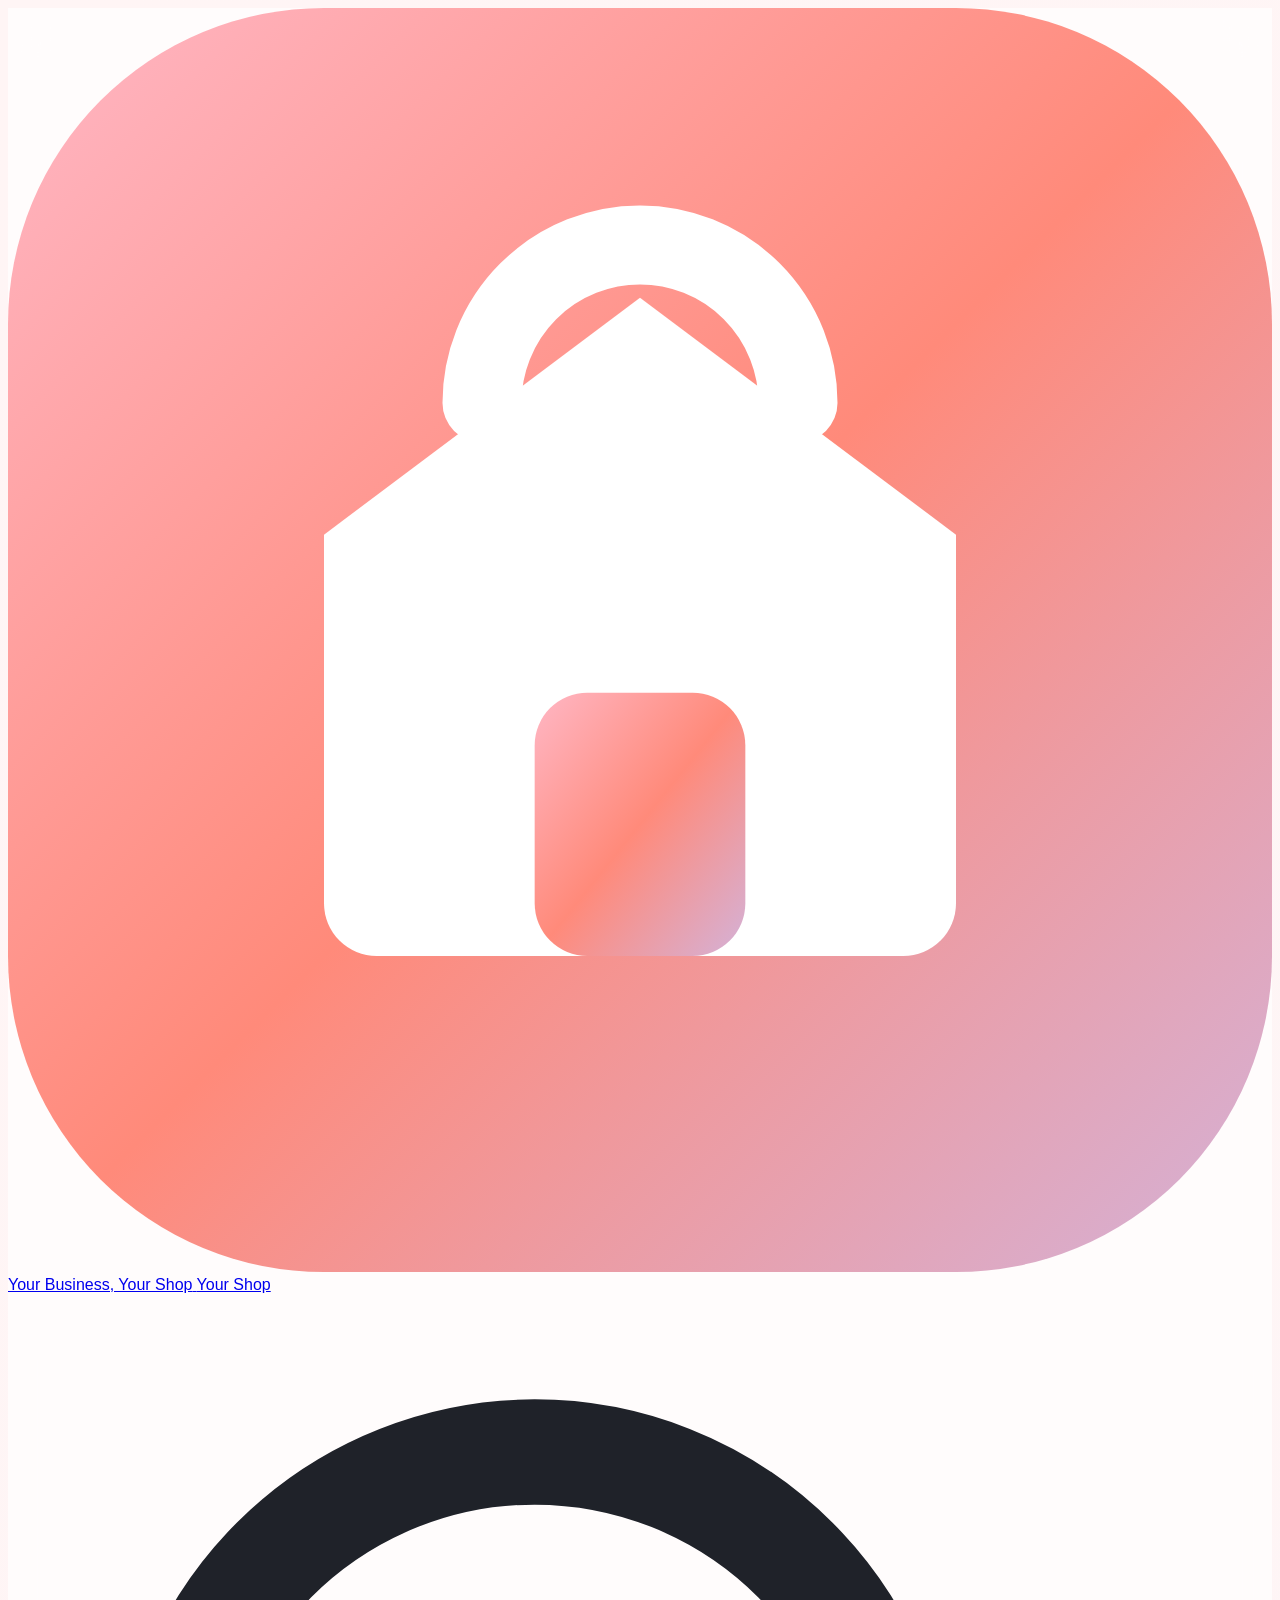
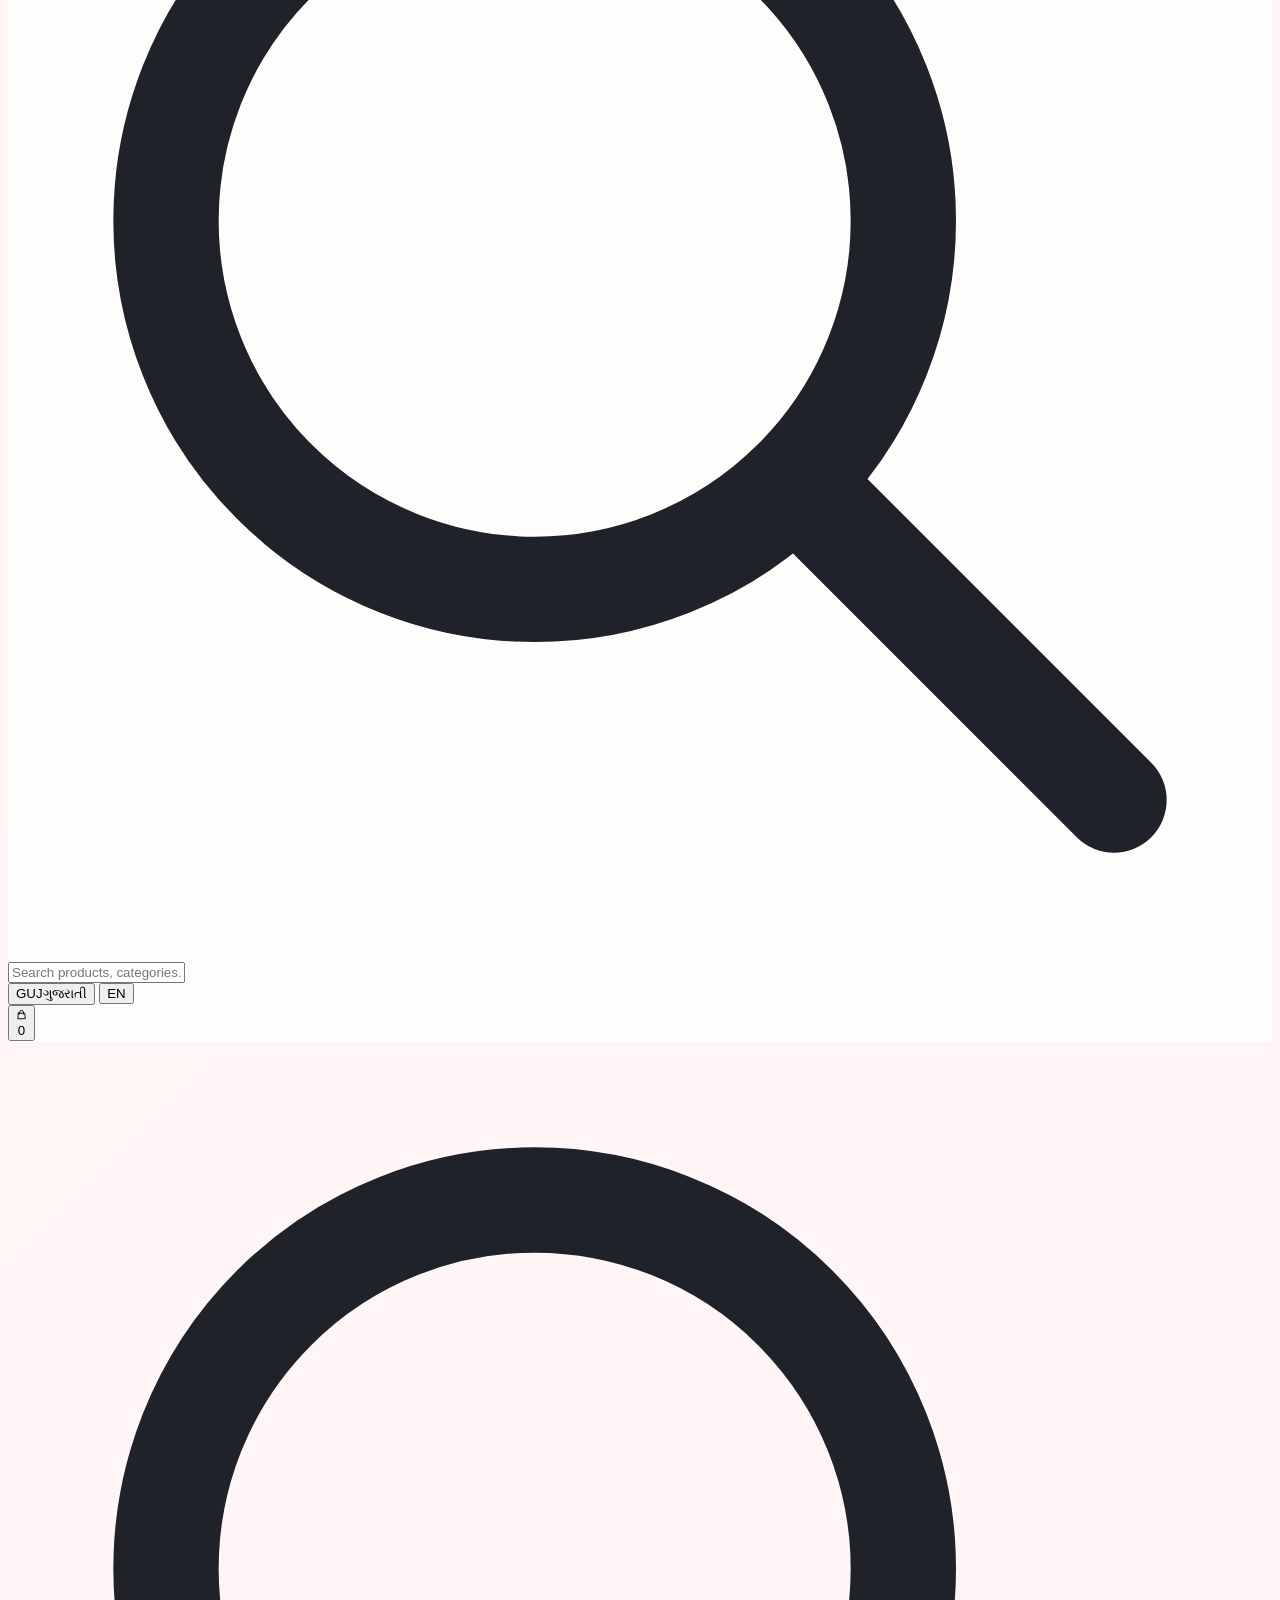
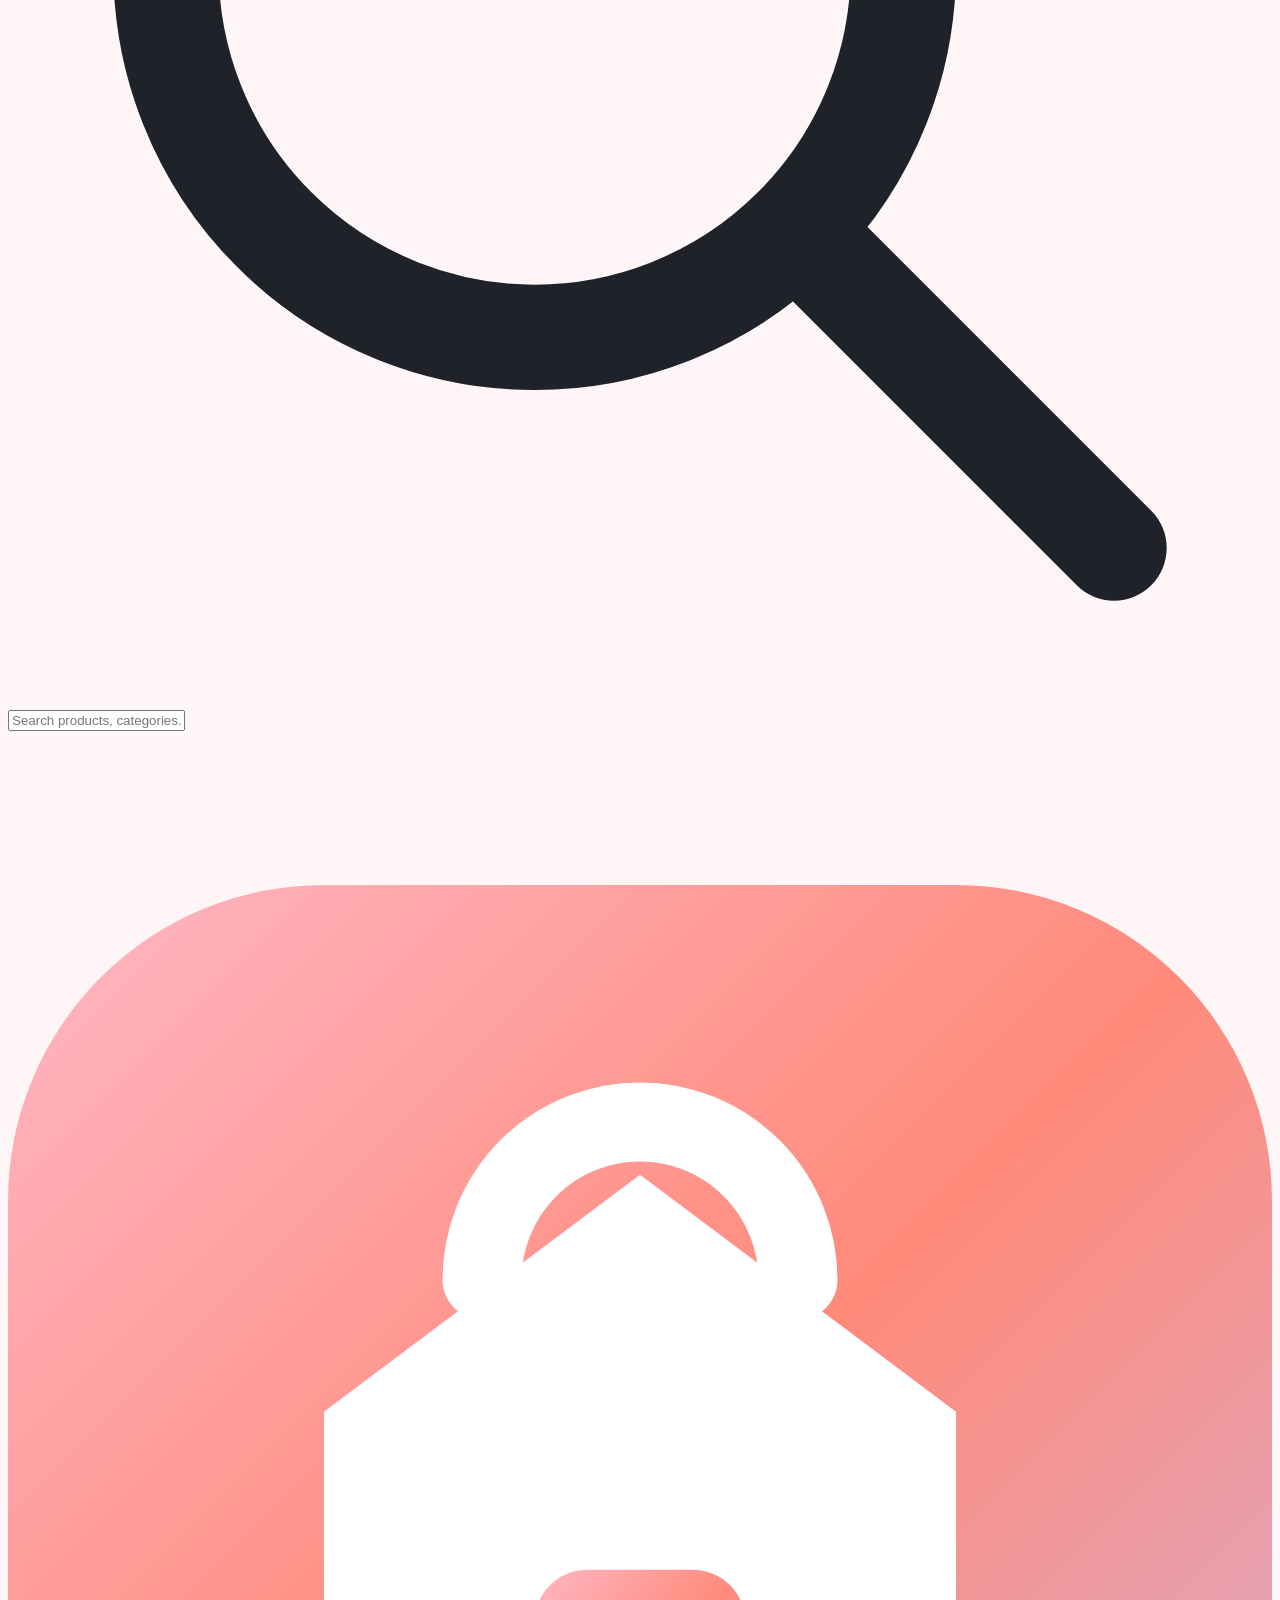
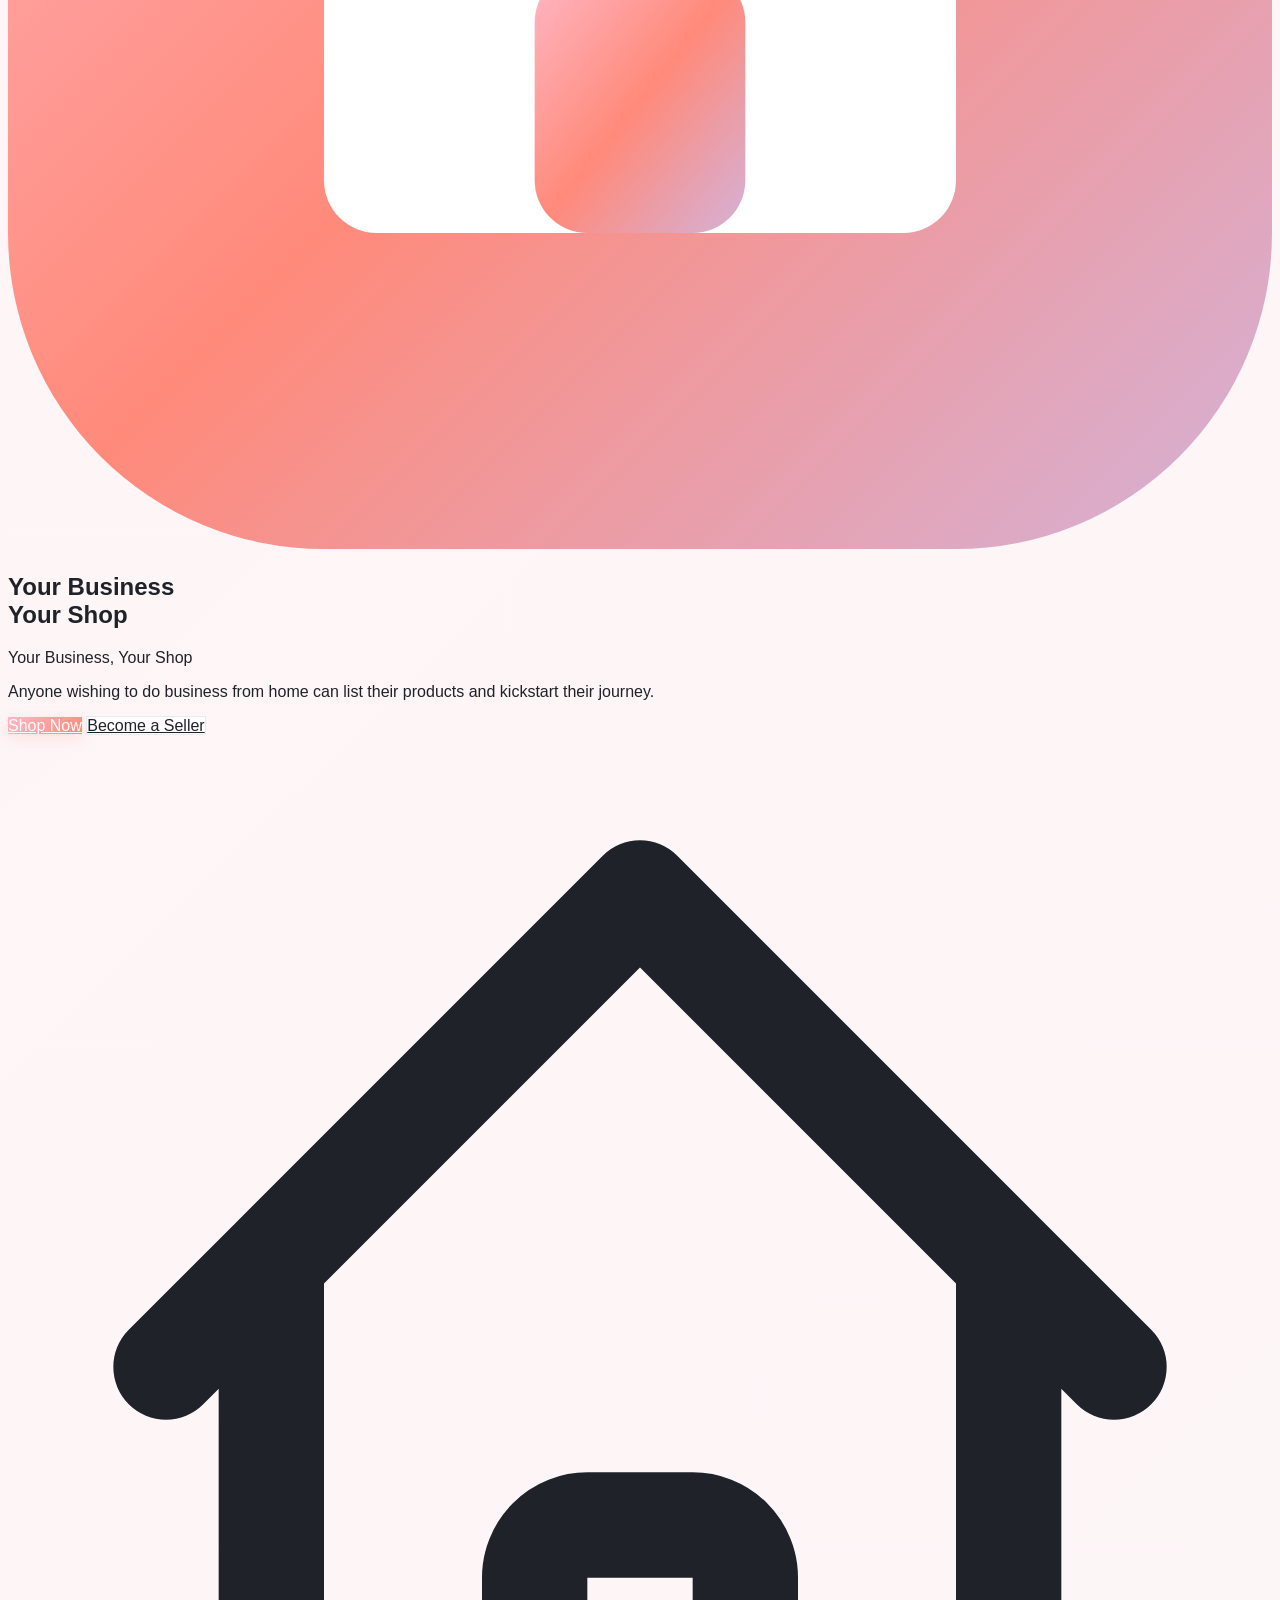
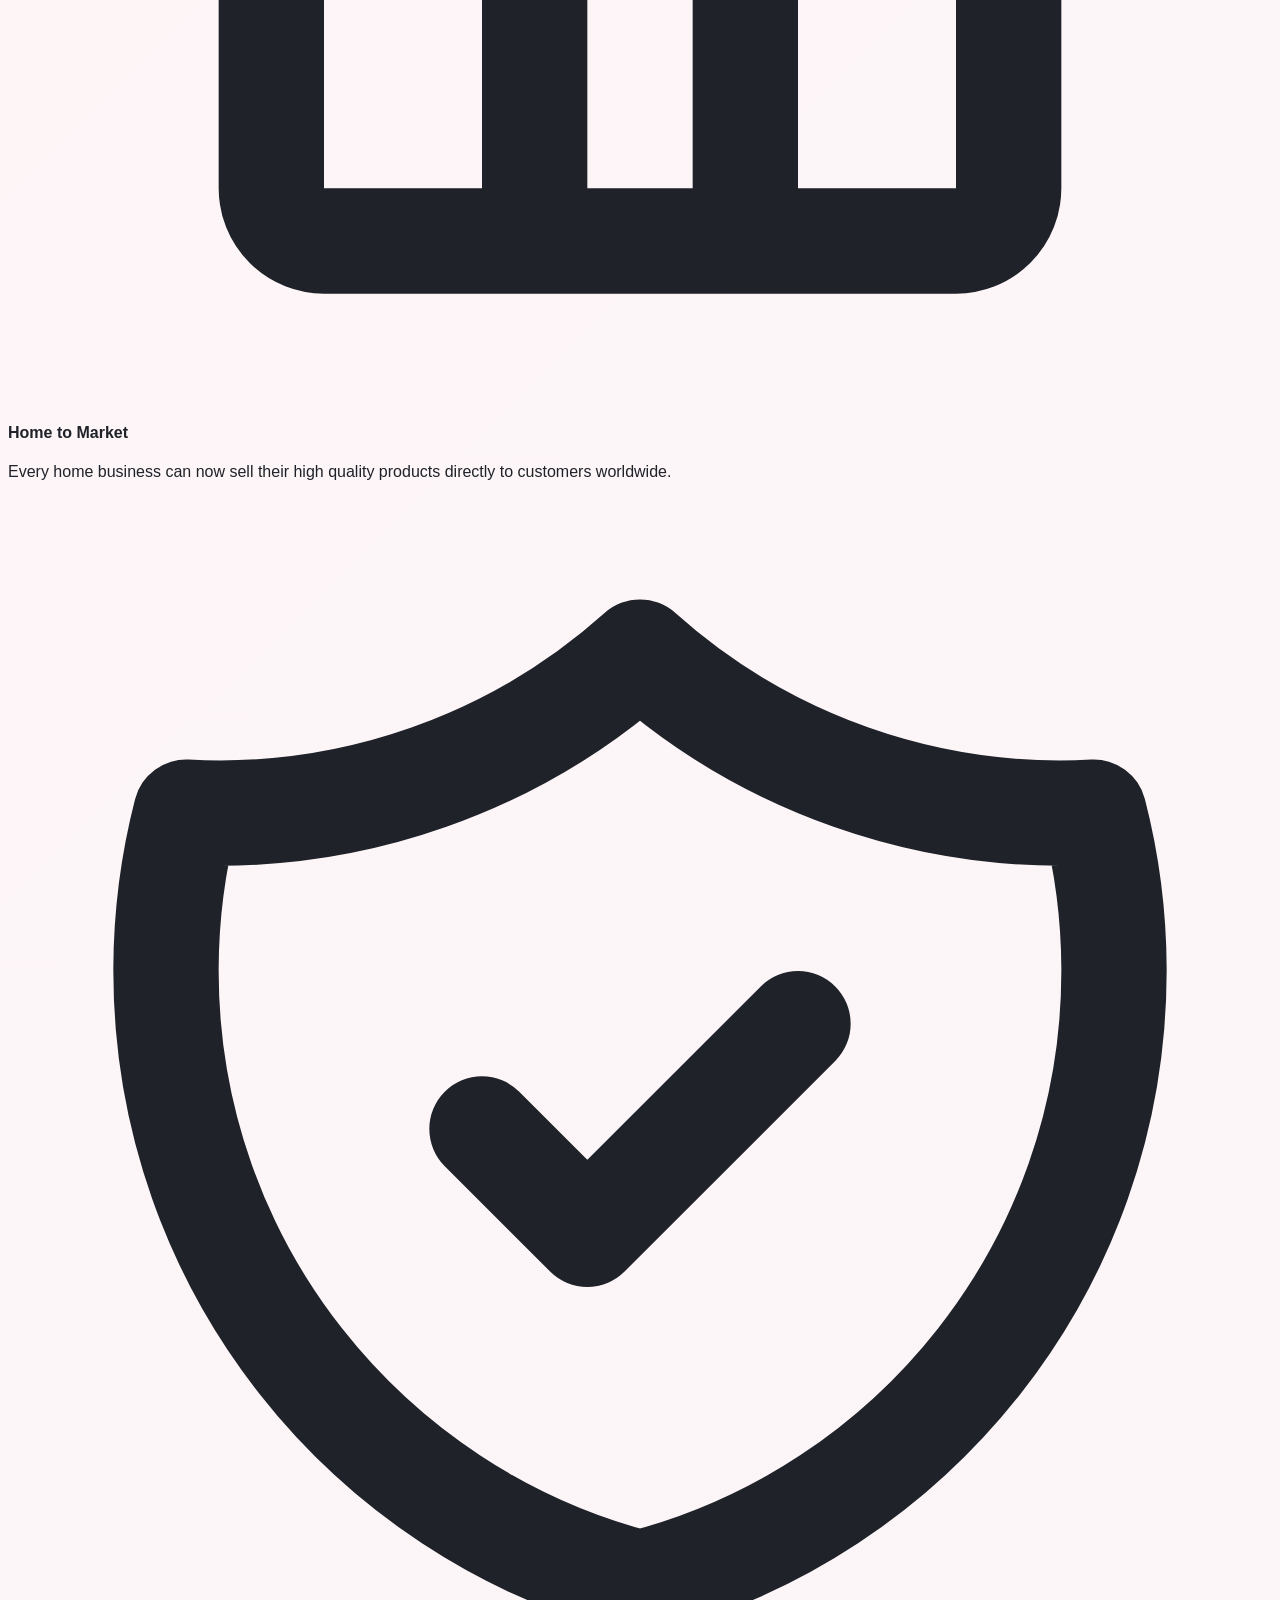
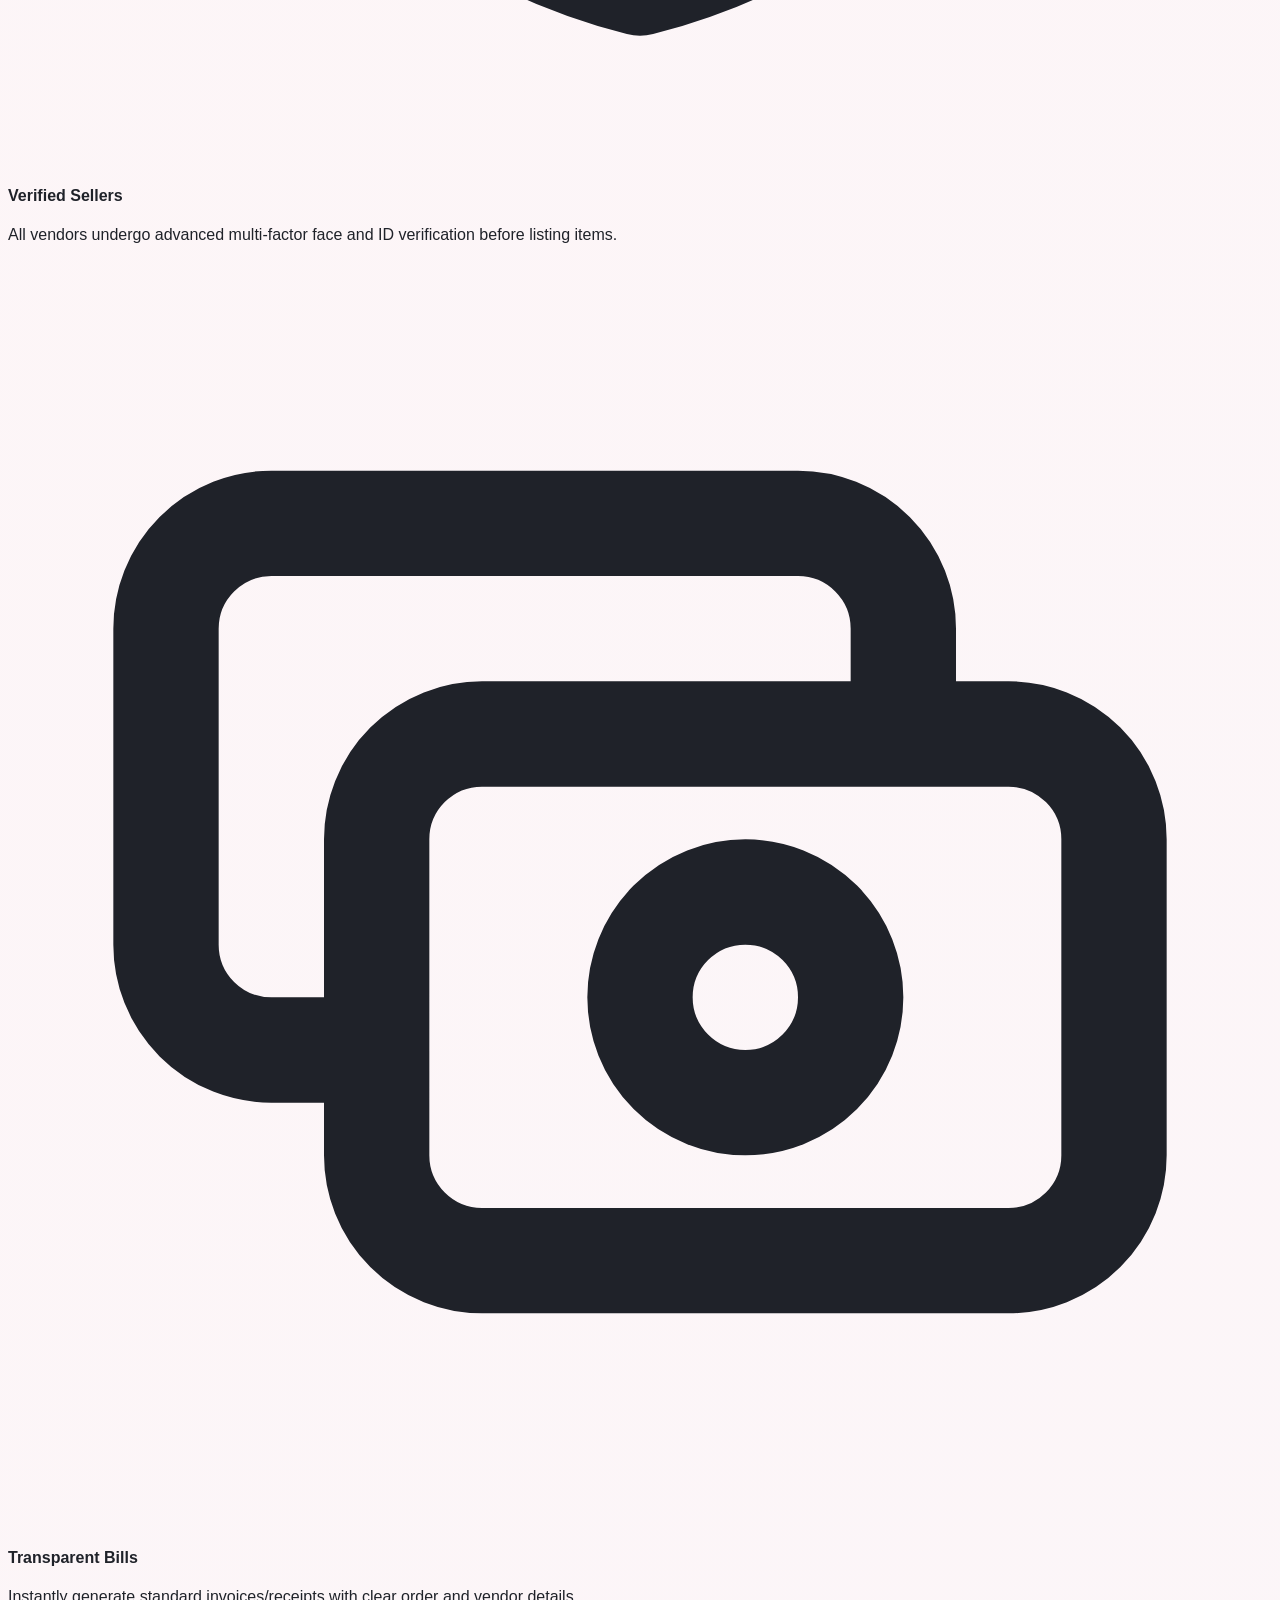
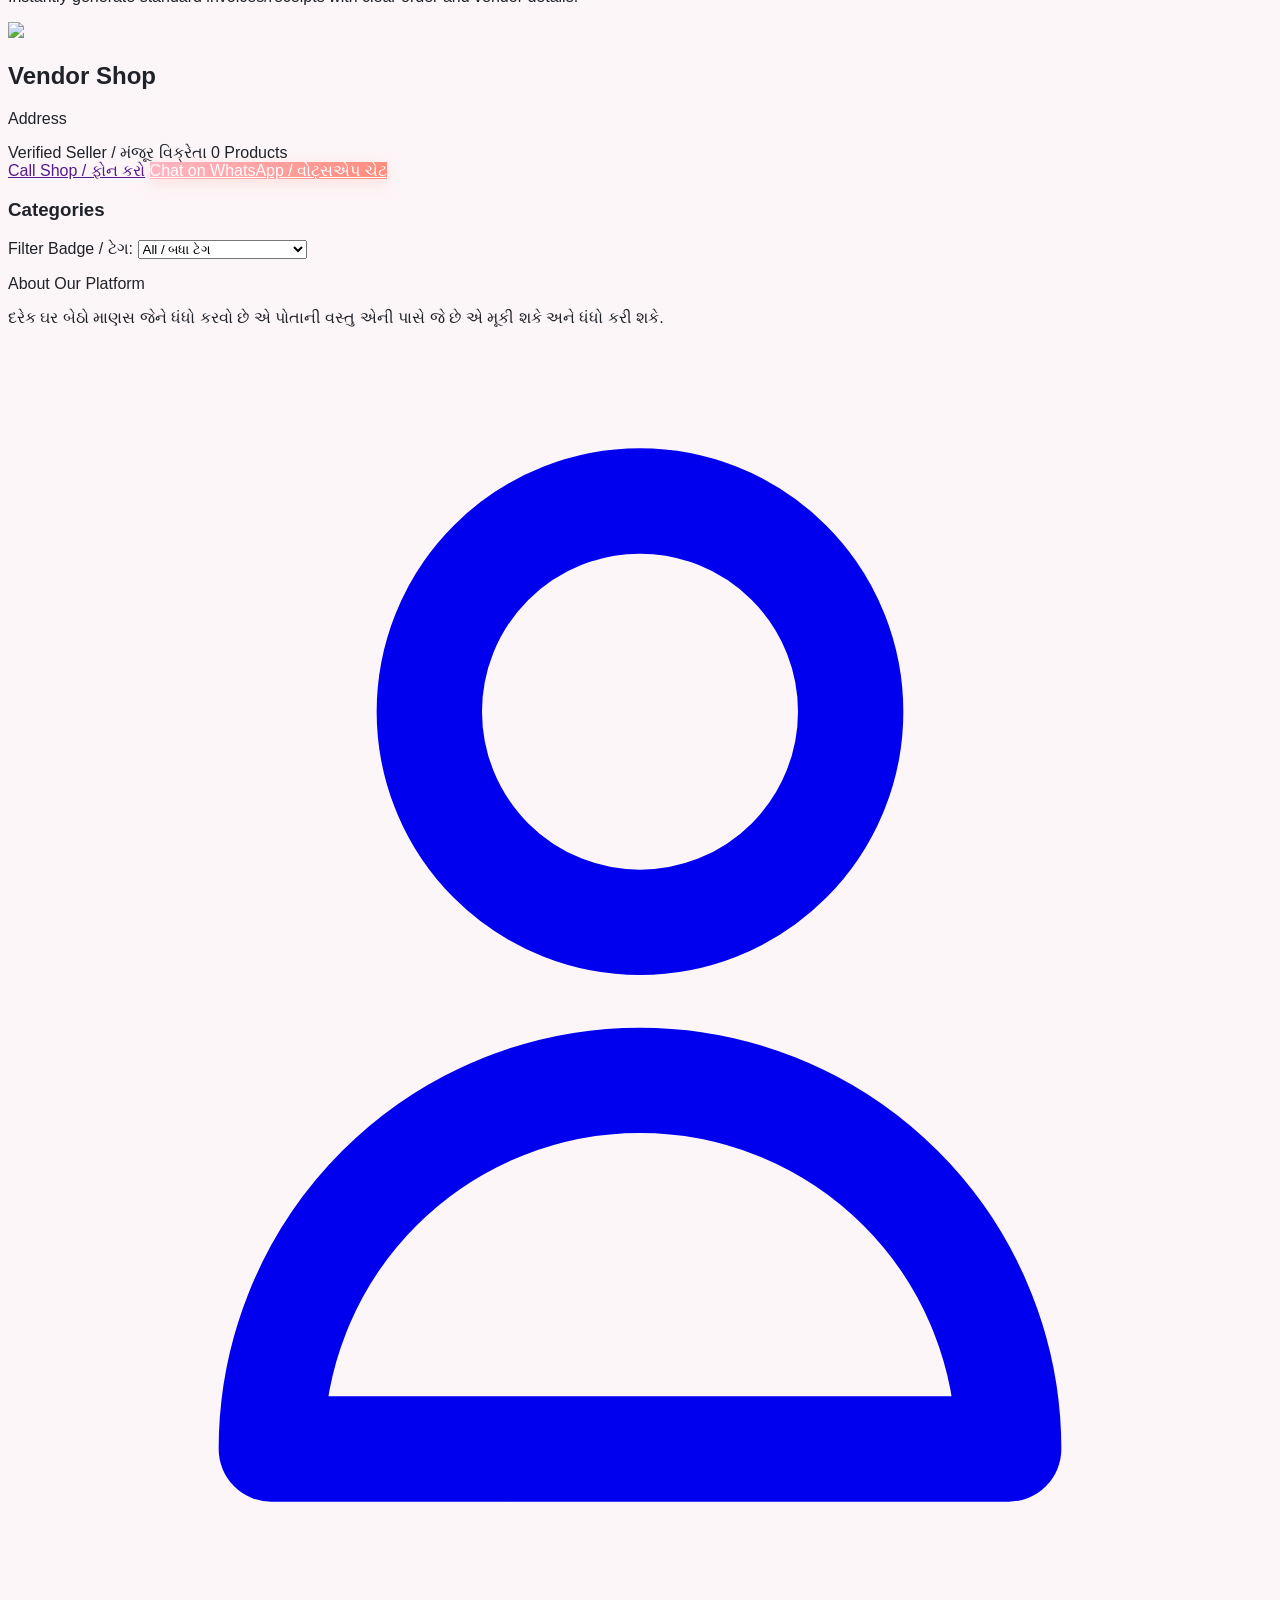
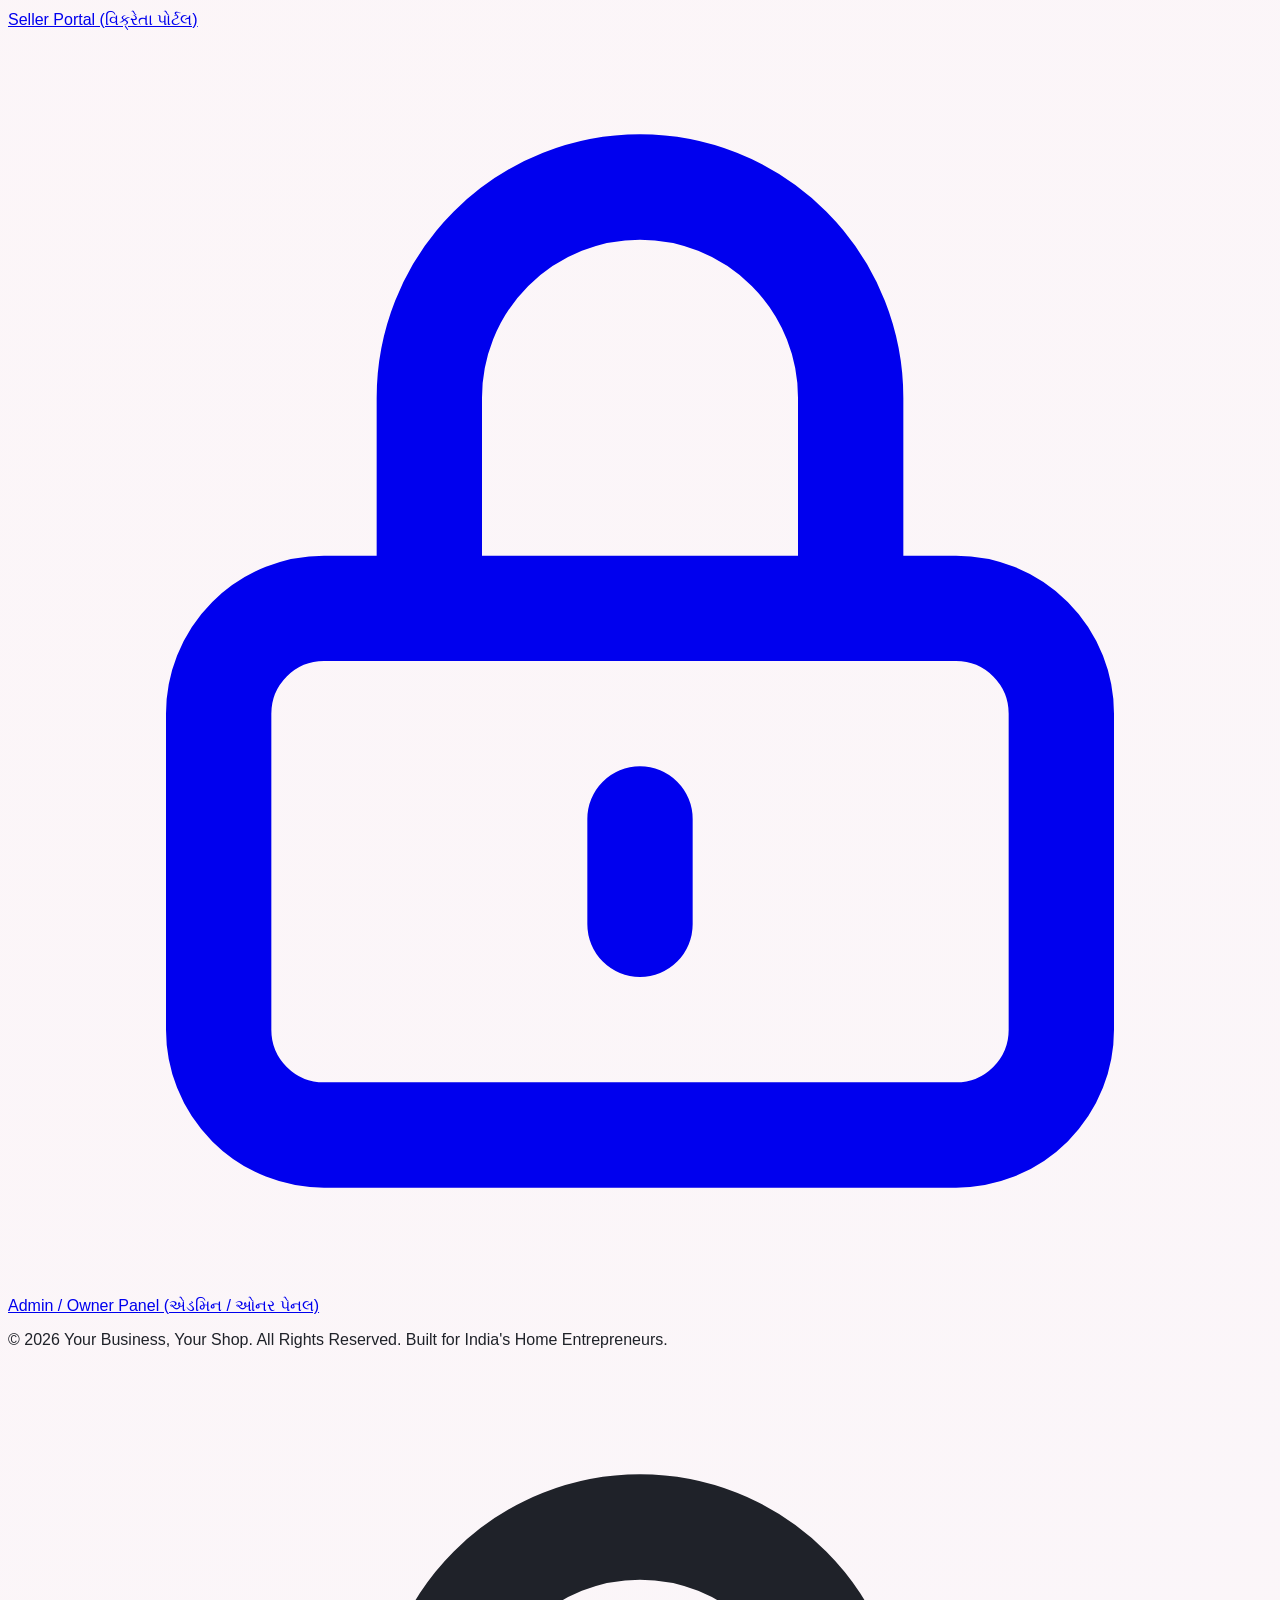
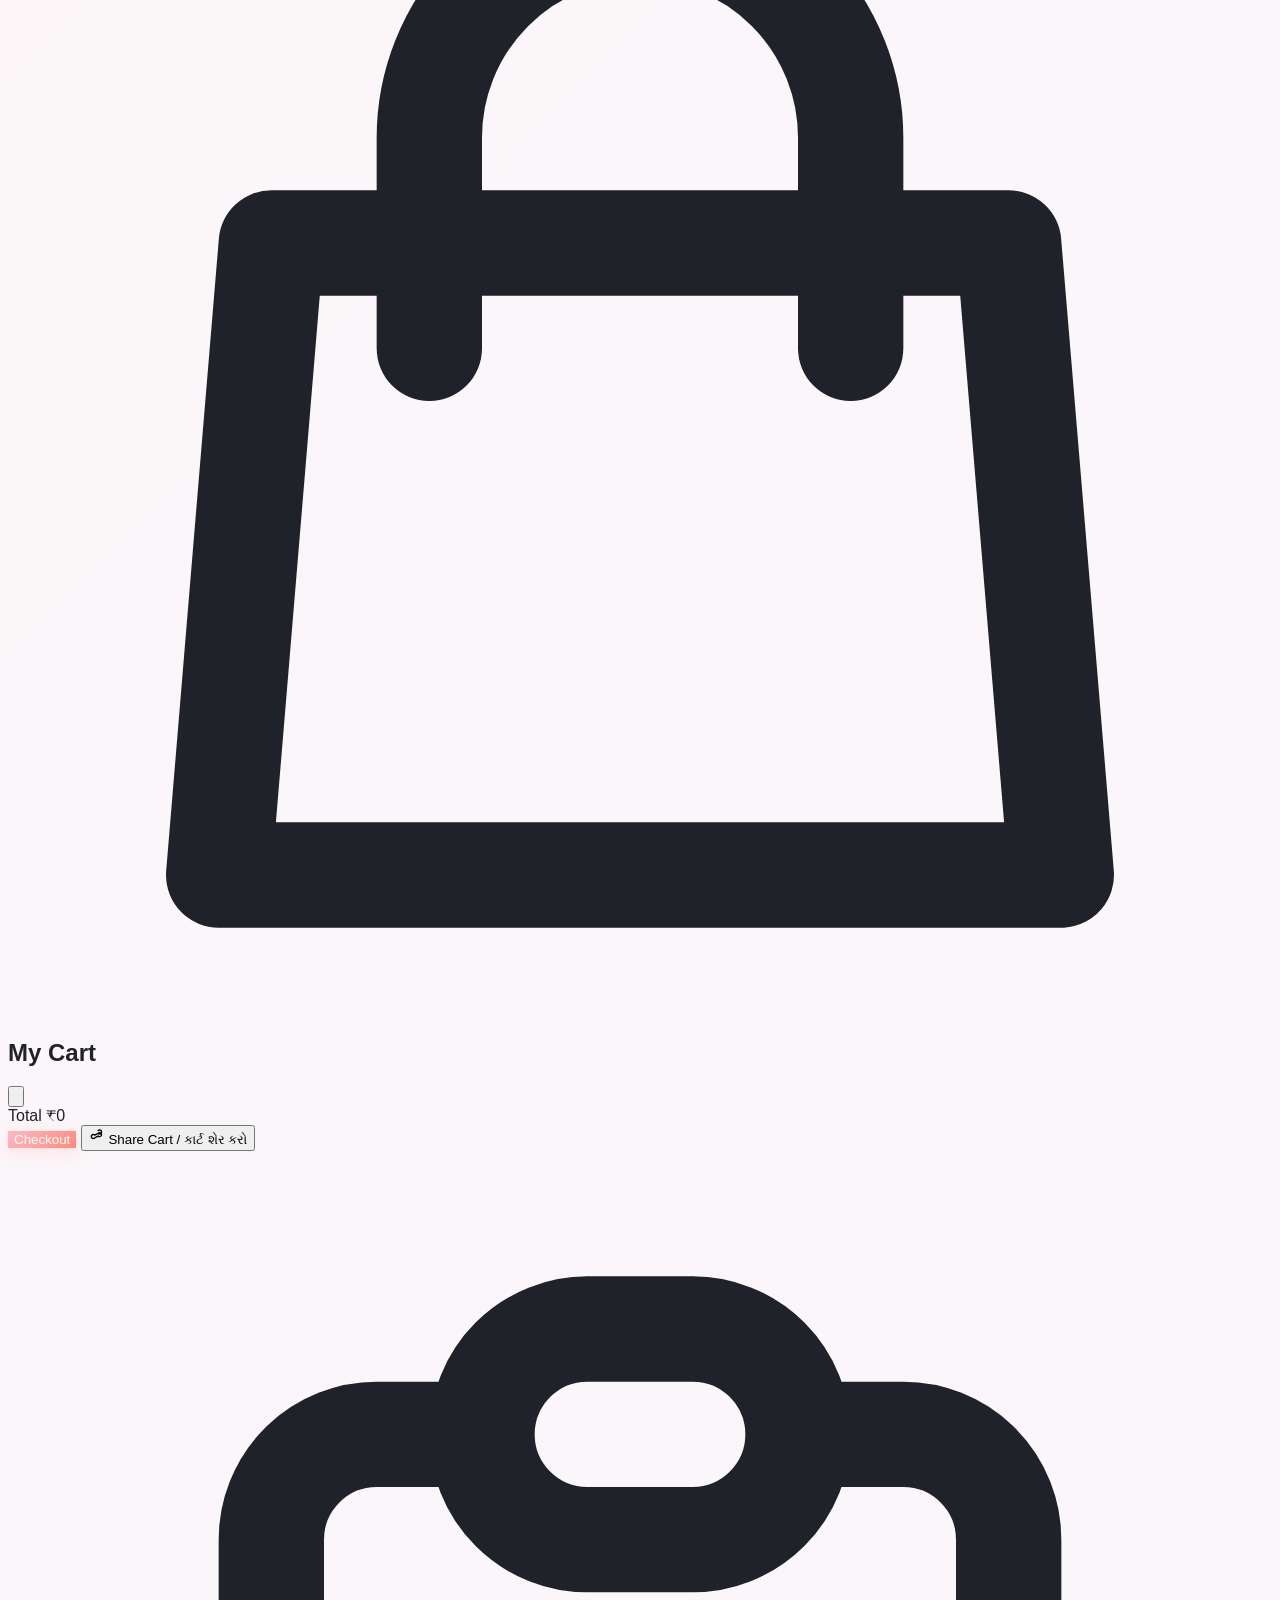
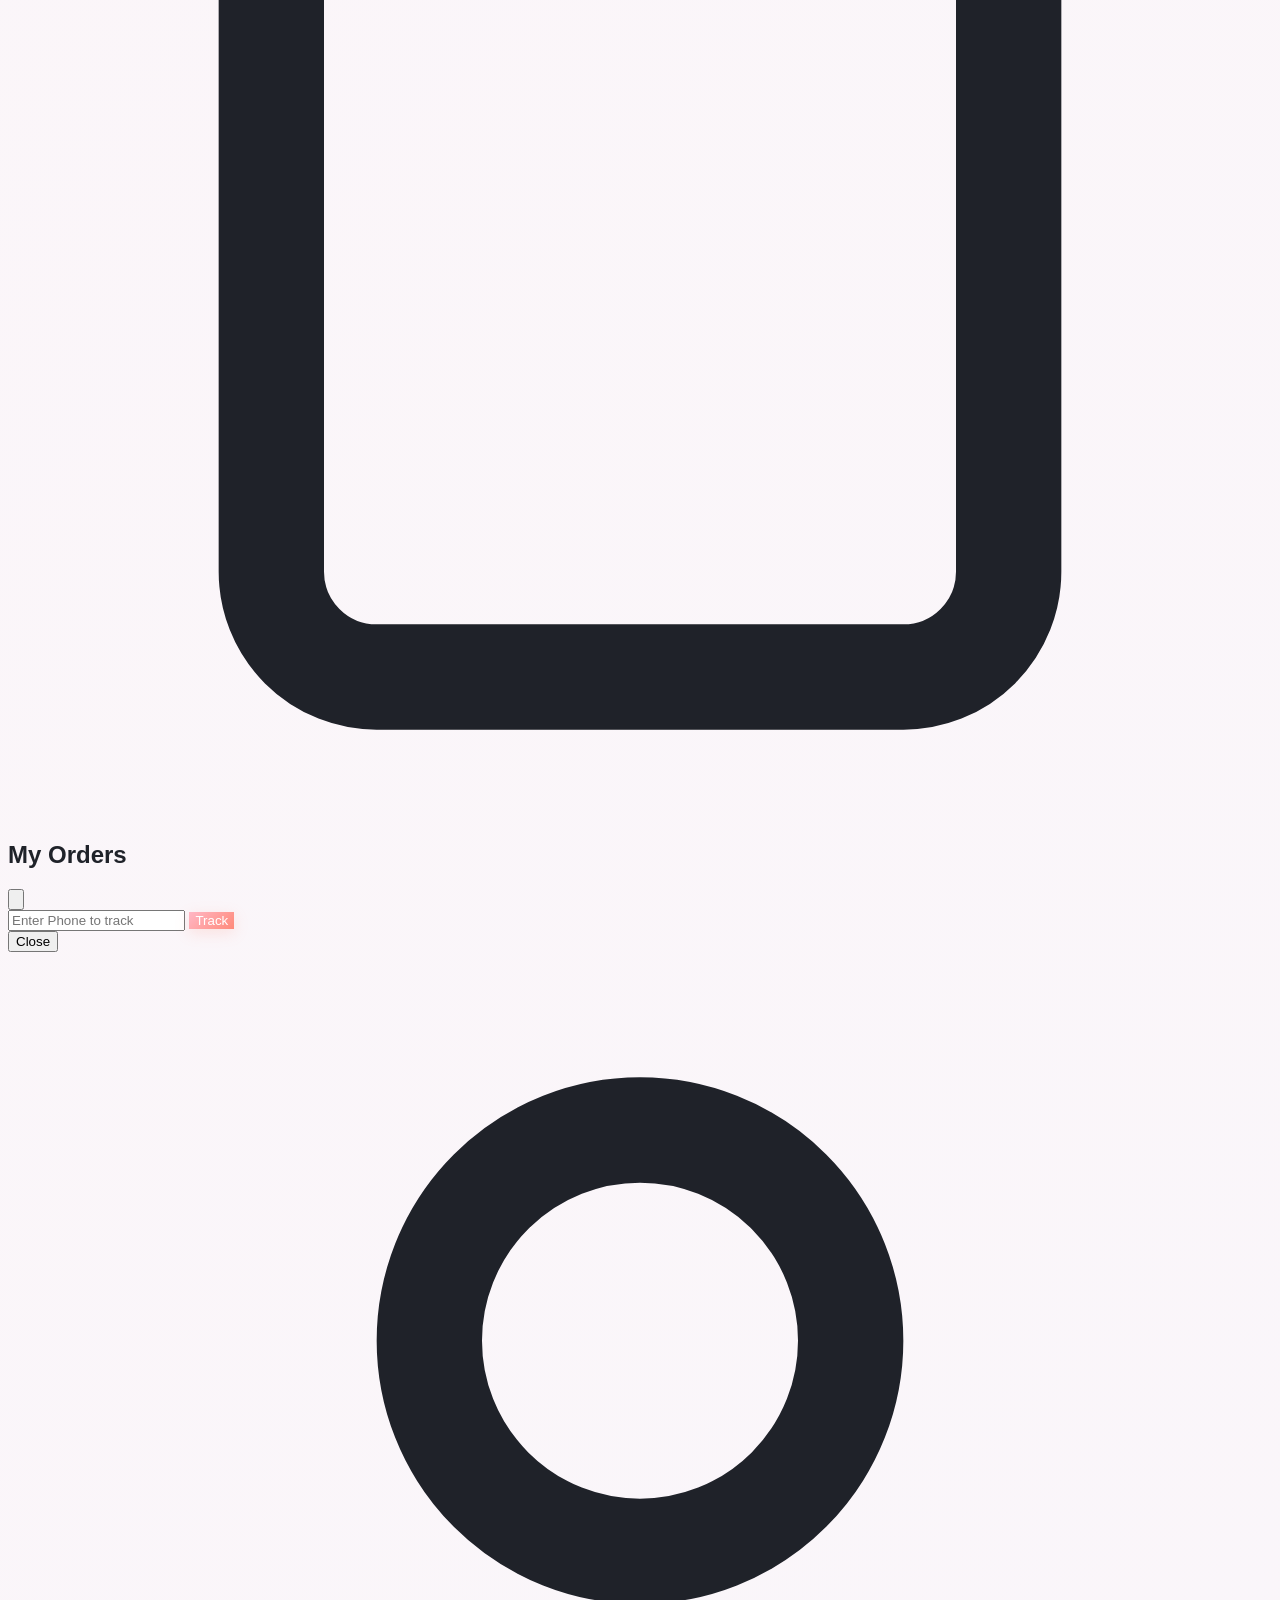
==== commit 834b4ba6: "Update workspace files in a single commit (Vercel Instant Deployment)" ====
--- a/index.html
+++ b/index.html
@@ -1681,9 +1681,30 @@
 
       const custName = document.getElementById('tryon-cust-name');
       if (custName) custName.innerText = currentUser.displayName || 'Customer';
-      
-      // Reset size filter to All (which automatically selects Priya by default)
-      filterTryOnSizes('All');
+
+      // Bind product details to sidebar brand header
+      const pBrand = document.getElementById('tryon-product-brand');
+      const pTitle = document.getElementById('tryon-product-title');
+      const pPrice = document.getElementById('tryon-product-price');
+      if (pBrand) pBrand.innerText = tryOnProduct.brand || 'Premium';
+      if (pTitle) pTitle.innerText = tryOnProduct.name || '';
+      if (pPrice) pPrice.innerText = `₹${tryOnProduct.price}`;
+      
+      // If customer has a 360° scan in their profile, select it immediately!
+      if (currentUser && currentUser.scanFront) {
+        // Reset all size filter buttons to inactive style
+        ['All', 'S', 'M', 'L', 'XL'].forEach(sz => {
+          const btn = document.getElementById(`btn-size-${sz.toLowerCase()}`);
+          if (btn) {
+            btn.className = "google-size-chip google-size-chip-inactive flex-1 py-1.5 text-[11px] font-bold rounded-full transition focus:outline-none border";
+          }
+        });
+        // Select Custom source
+        selectTryOnSource('Custom');
+      } else {
+        // Otherwise reset size filter to All (which automatically selects Priya by default)
+        filterTryOnSizes('All');
+      }
     };
 
     window.selectTryOnSource = function(source) {
@@ -1701,9 +1722,9 @@
         const card = document.getElementById(`card-model-${src.toLowerCase()}`);
         if (card) {
           if (src === source) {
-            card.className = "flex items-center gap-2 p-2 bg-slate-800 border-2 border-indigo-500 rounded-xl text-left hover:bg-slate-750 transition relative focus:outline-none";
+            card.className = "google-model-card-active flex items-center gap-2 p-2 border rounded-xl text-left transition relative focus:outline-none shadow-sm";
           } else {
-            card.className = "flex items-center gap-2 p-2 bg-slate-800 border border-slate-700 rounded-xl text-left hover:bg-slate-750 hover:border-slate-500 transition relative focus:outline-none";
+            card.className = "google-model-card-inactive flex items-center gap-2 p-2 border rounded-xl text-left transition relative focus:outline-none";
           }
         }
       });
@@ -1711,9 +1732,9 @@
       const customCard = document.getElementById('btn-card-custom');
       if (customCard) {
         if (source === 'Custom') {
-          customCard.className = "w-full flex items-center justify-between p-3 bg-indigo-950/40 border-2 border-indigo-500 rounded-xl text-left transition focus:outline-none";
+          customCard.className = "google-custom-card-active w-full flex items-center justify-between p-3 border rounded-xl text-left transition focus:outline-none";
         } else {
-          customCard.className = "w-full flex items-center justify-between p-3 bg-indigo-950/40 hover:bg-indigo-900/40 border border-indigo-500/30 rounded-xl text-left transition focus:outline-none";
+          customCard.className = "google-custom-card-inactive w-full flex items-center justify-between p-3 border rounded-xl text-left transition focus:outline-none";
         }
       }
 
@@ -1767,9 +1788,9 @@
         const btn = document.getElementById(`btn-size-${sz.toLowerCase()}`);
         if (btn) {
           if (sz === size) {
-            btn.className = "flex-1 py-1.5 bg-brand text-white border border-brand text-[10px] font-bold rounded-lg transition focus:outline-none";
+            btn.className = "google-size-chip google-size-chip-active flex-1 py-1.5 text-[11px] font-bold rounded-full transition focus:outline-none border";
           } else {
-            btn.className = "flex-1 py-1.5 bg-slate-800 text-slate-300 border border-slate-700 text-[10px] font-bold rounded-lg transition focus:outline-none";
+            btn.className = "google-size-chip google-size-chip-inactive flex-1 py-1.5 text-[11px] font-bold rounded-full transition focus:outline-none border";
           }
         }
       });
@@ -1833,16 +1854,16 @@
       const outlineFrame = document.getElementById('tryon-outline-frame');
       const cat = tryOnProduct.category;
       if (cat === 'clothing') {
-        outlineFrame.className = "w-48 h-80 border-2 border-indigo-500/50 rounded-[40px] border-dashed flex items-center justify-center animate-pulse relative";
+        outlineFrame.className = "w-48 h-80 border-2 border-blue-500/50 rounded-[40px] border-dashed flex items-center justify-center animate-pulse relative";
         document.getElementById('tryon-scanner-text').innerText = "GUIDE: BODY 360° OUTLINE / શરીર";
       } else if (cat === 'footwear') {
-        outlineFrame.className = "w-64 h-32 border-2 border-indigo-500/50 rounded-xl border-dashed flex items-center justify-center animate-pulse relative";
+        outlineFrame.className = "w-64 h-32 border-2 border-blue-500/50 rounded-xl border-dashed flex items-center justify-center animate-pulse relative";
         document.getElementById('tryon-scanner-text').innerText = "GUIDE: FEET OUTLINE / પગ";
       } else if (cat === 'electronics' || cat === 'others') {
-        outlineFrame.className = "w-52 h-52 border-2 border-indigo-500/50 rounded-full border-dashed flex items-center justify-center animate-pulse relative";
+        outlineFrame.className = "w-52 h-52 border-2 border-blue-500/50 rounded-full border-dashed flex items-center justify-center animate-pulse relative";
         document.getElementById('tryon-scanner-text').innerText = "GUIDE: HEAD & EARS OUTLINE / કાન અને ચહેરો";
       } else {
-        outlineFrame.className = "w-48 h-48 border-2 border-indigo-500/50 rounded-full border-dashed flex items-center justify-center animate-pulse relative";
+        outlineFrame.className = "w-48 h-48 border-2 border-blue-500/50 rounded-full border-dashed flex items-center justify-center animate-pulse relative";
         document.getElementById('tryon-scanner-text').innerText = "GUIDE: WRIST & HAND OUTLINE / હાથ અને કાંડું";
       }
 
@@ -1867,7 +1888,7 @@
         if (tryOnCapturedFrames[angle]) {
           preview.innerHTML = `<img src="${tryOnCapturedFrames[angle]}" class="w-full h-full object-cover" />`;
           const btn = document.getElementById(`btn-snap-${angle.toLowerCase()}`);
-          if (btn) btn.className = "bg-green-700 text-white border border-green-600 p-2.5 rounded-xl text-xs font-bold flex flex-col items-center gap-1 transition";
+          if (btn) btn.className = "bg-green-600 text-white border border-green-500 p-2 rounded-xl text-[10px] font-bold flex flex-col items-center gap-1 transition focus:outline-none";
         }
       });
       
@@ -1930,89 +1951,61 @@
       showFittingPanel();
     }
 
-    function showFittingPanel() {
-      stopTryOnWebcam();
-
-      document.getElementById('tryon-scanner-panel').classList.add('hidden');
-      document.getElementById('tryon-fitting-panel').classList.remove('hidden');
-      document.getElementById('tryon-scanner-overlay').classList.add('hidden');
-      
-      document.getElementById('tryon-fit-container').classList.remove('hidden');
-      
-      tryOnAngle = 'Front';
-      document.getElementById('tryon-user-bg').src = tryOnCapturedFrames.Front;
-      
+    function loadTransparentProductImage(url) {
       const overlay = document.getElementById('tryon-product-overlay');
-      const images = tryOnProduct.imageUrls || (tryOnProduct.imageUrl ? [tryOnProduct.imageUrl] : []);
-      overlay.src = images[0] || 'https://images.unsplash.com/photo-1542291026-7eec264c27ff';
-
-      resetAutoFitting();
-    }
-
-    function resetAutoFitting() {
-      const cat = tryOnProduct.category;
-      let scale = 100;
-      let rotate = 0;
-      let y = 0;
-
-      if (cat === 'clothing') {
-        scale = 110;
-        y = 20;
-      } else if (cat === 'footwear') {
-        scale = 65;
-        y = 110;
-      } else if (cat === 'electronics') {
-        scale = 55;
-        y = -40;
-      } else {
-        scale = 45;
-        y = 40;
-      }
-
-      document.getElementById('fit-scale').value = scale;
-      document.getElementById('fit-rotate').value = rotate;
-      document.getElementById('fit-y').value = y;
-      
-      adjustOverlay();
-    }
-
-    window.adjustOverlay = function() {
-      const scale = document.getElementById('fit-scale').value;
-      const rotate = document.getElementById('fit-rotate').value;
-      const y = document.getElementById('fit-y').value;
-
-      document.getElementById('label-scale').innerText = `${scale}%`;
-      document.getElementById('label-rotate').innerText = `${rotate}°`;
-      document.getElementById('label-y').innerText = `${y}px`;
-
-      const overlay = document.getElementById('tryon-product-overlay');
-      if (overlay) {
-        overlay.style.width = `${scale * 1.5}px`;
-        overlay.style.transform = `translate(0px, ${y}px) rotate(${rotate}deg)`;
-      }
-    };
-
-    window.setTryOnAngle = function(angle) {
+      if (!overlay) return;
+      
+      // Temporary immediate fallback
+      overlay.src = url;
+      
+      const tempImg = new Image();
+      tempImg.crossOrigin = "anonymous";
+      tempImg.onload = function() {
+        try {
+          const canvas = document.createElement('canvas');
+          const ctx = canvas.getContext('2d');
+          canvas.width = tempImg.width;
+          canvas.height = tempImg.height;
+          ctx.drawImage(tempImg, 0, 0);
+          
+          const imgData = ctx.getImageData(0, 0, canvas.width, canvas.height);
+          const data = imgData.data;
+          
+          // Sample corner pixels to detect background color
+          const corners = [
+            { r: data[0], g: data[1], b: data[2] },
+            { r: data[(canvas.width - 1) * 4], g: data[(canvas.width - 1) * 4 + 1], b: data[(canvas.width - 1) * 4 + 2] },
+            { r: data[(canvas.height - 1) * canvas.width * 4], g: data[(canvas.height - 1) * canvas.width * 4 + 1], b: data[(canvas.height - 1) * canvas.width * 4 + 2] },
+            { r: data[((canvas.height - 1) * canvas.width + canvas.width - 1) * 4], g: data[((canvas.height - 1) * canvas.width + canvas.width - 1) * 4 + 1], b: data[((canvas.height - 1) * canvas.width + canvas.width - 1) * 4 + 2] }
+          ];
+          
+          let bgR = 0, bgG = 0, bgB = 0;
+          corners.forEach(c => { bgR += c.r; bgG += c.g; bgB += c.b; });
+          bgR = Math.round(bgR / 4);
+          bgG = Math.round(bgG / 4);
+          bgB =     window.setTryOnAngle = function(angle) {
       tryOnAngle = angle;
       
       ['Front', 'Left', 'Right', 'Back'].forEach(ang => {
         const btn = document.getElementById(`btn-angle-${ang.toLowerCase()}`);
         if (ang === angle) {
-          btn.className = "flex-1 py-2 bg-brand text-white border border-brand text-[10px] font-bold rounded-lg transition";
+          btn.className = "google-btn-angle-active flex-1 py-1.5 text-[10px] font-bold rounded-lg transition border";
         } else {
-          btn.className = "flex-1 py-2 bg-slate-800 text-slate-300 border border-slate-700 text-[10px] font-bold rounded-lg transition";
+          btn.className = "google-btn-angle-inactive flex-1 py-1.5 text-[10px] font-bold rounded-lg transition border";
         }
       });
 
       document.getElementById('tryon-user-bg').src = tryOnCapturedFrames[angle];
 
-      const overlay = document.getElementById('tryon-product-overlay');
       const images = tryOnProduct.imageUrls || [];
       if (images.length > 1) {
-        if (angle === 'Front') overlay.src = images[0];
-        else if (angle === 'Left' && images[1]) overlay.src = images[1];
-        else if (angle === 'Right' && images[2]) overlay.src = images[2] || images[1];
-        else if (angle === 'Back' && images[3]) overlay.src = images[3] || images[0];
+        let url = images[0];
+        if (angle === 'Front') url = images[0];
+        else if (angle === 'Left' && images[1]) url = images[1];
+        else if (angle === 'Right' && images[2]) url = images[2] || images[1];
+        else if (angle === 'Back' && images[3]) url = images[3] || images[0];
+        
+        loadTransparentProductImage(url);
       }
     };
 
@@ -2061,6 +2054,80 @@
       tryOnCapturedFrames = { Front: "", Left: "", Right: "", Back: "" };
       
       ['front', 'left', 'right', 'back'].forEach(angle => {
+        document.getElementById(`preview-${angle}`).innerHTML = `<span class="absolute inset-0 flex items-center justify-center text-[7px] text-slate-400 font-bold uppercase">${angle}</span>`;
+        const btn = document.getElementById(`btn-snap-${angle}`);
+        if (btn) {
+          if (angle === 'front') {
+            btn.className = "bg-slate-50 hover:bg-slate-100 text-slate-850 border border-slate-200 p-2 rounded-xl text-[10px] font-bold flex flex-col items-center gap-1 transition focus:outline-none";
+            btn.removeAttribute('disabled');
+          } else {
+            btn.className = "bg-slate-50 hover:bg-slate-100 text-slate-850 border border-slate-200 p-2 rounded-xl text-[10px] font-bold flex flex-col items-center gap-1 transition disabled:opacity-40 focus:outline-none";
+            btn.setAttribute('disabled', 'disabled');
+          }
+        }
+      });ate-700 text-[10px] font-bold rounded-lg transition";
+        }
+      });
+
+      document.getElementById('tryon-user-bg').src = tryOnCapturedFrames[angle];
+
+      const images = tryOnProduct.imageUrls || [];
+      if (images.length > 1) {
+        let url = images[0];
+        if (angle === 'Front') url = images[0];
+        else if (angle === 'Left' && images[1]) url = images[1];
+        else if (angle === 'Right' && images[2]) url = images[2] || images[1];
+        else if (angle === 'Back' && images[3]) url = images[3] || images[0];
+        
+        loadTransparentProductImage(url);
+      }
+    };
+
+    window.captureTryOnSnapshot = function() {
+      const bgImg = document.getElementById('tryon-user-bg');
+      const overlayImg = document.getElementById('tryon-product-overlay');
+
+      const canvas = document.createElement('canvas');
+      canvas.width = 640;
+      canvas.height = 480;
+      const ctx = canvas.getContext('2d');
+
+      const bg = new Image();
+      bg.crossOrigin = "anonymous";
+      bg.onload = function() {
+        ctx.drawImage(bg, 0, 0, 640, 480);
+        
+        const overlay = new Image();
+        overlay.crossOrigin = "anonymous";
+        overlay.onload = function() {
+          const scale = document.getElementById('fit-scale').value;
+          const rotate = document.getElementById('fit-rotate').value;
+          const y = parseInt(document.getElementById('fit-y').value);
+
+          ctx.save();
+          ctx.translate(canvas.width / 2, canvas.height / 2 + y);
+          ctx.rotate((rotate * Math.PI) / 180);
+          
+          const w = scale * 1.5;
+          const h = (overlay.height / overlay.width) * w;
+          ctx.drawImage(overlay, -w / 2, -h / 2, w, h);
+          ctx.restore();
+
+          const link = document.createElement('a');
+          link.download = `tryon_${currentUser.displayName}_${tryOnProduct.name}.jpg`;
+          link.href = canvas.toDataURL('image/jpeg');
+          link.click();
+          showToast(currentLanguage === 'gu' ? "ફોટો ગૅલેરીમાં સેવ થઈ ગયો છે!" : "Try-on snapshot saved successfully!");
+        };
+        overlay.src = overlayImg.src;
+      };
+      bg.src = bgImg.src;
+    };
+
+    window.reinitiateScan = function() {
+      tryOnCapturedFrames = { Front: "", Left: "", Right: "", Back: "" };
+      
+      ['front', 'left', 'right', 'back'].forEach(angle => {
         document.getElementById(`preview-${angle}`).innerHTML = `<span class="absolute inset-0 flex items-center justify-center text-[8px] text-slate-650 font-bold uppercase">${angle}</span>`;
         const btn = document.getElementById(`btn-snap-${angle}`);
         if (btn) {
@@ -2145,58 +2212,16 @@
         <form onsubmit="event.preventDefault(); window.handleCustomerRegister(document.getElementById('cust-reg-name').value, document.getElementById('cust-reg-phone').value, document.getElementById('cust-reg-address').value, document.getElementById('cust-reg-pass').value)">
           <div class="space-y-3">
             <div>
-              <label class="block text-xs font-semibold text-slate-500 mb-0.5">Your Name / નામ</label>
-              <input type="text" id="cust-reg-name" placeholder="Enter Full Name" class="w-full bg-slate-50 border border-slate-200 rounded-xl p-2.5 text-xs focus:outline-none focus:border-brand focus:bg-white transition" required>
-            </div>
-            <div>
-              <label class="block text-xs font-semibold text-slate-500 mb-0.5">Mobile Number / મોબાઇલ</label>
-              <input type="tel" id="cust-reg-phone" placeholder="Enter Mobile Number" class="w-full bg-slate-50 border border-slate-200 rounded-xl p-2.5 text-xs focus:outline-none focus:border-brand focus:bg-white transition" required>
-            </div>
-            <div>
-              <label class="block text-xs font-semibold text-slate-500 mb-0.5">Shipping Address / સરનામું</label>
-              <textarea id="cust-reg-address" placeholder="Enter Delivery Address" rows="2" class="w-full bg-slate-50 border border-slate-200 rounded-xl p-2.5 text-xs focus:outline-none focus:border-brand focus:bg-white transition" required></textarea>
-            </div>
-            <div>
-              <label class="block text-xs font-semibold text-slate-500 mb-0.5">Password / પાસવર્ડ</label>
-              <input type="password" id="cust-reg-pass" placeholder="Create Password" class="w-full bg-slate-50 border border-slate-200 rounded-xl p-2.5 text-xs focus:outline-none focus:border-brand focus:bg-white transition" required>
-            </div>
-            <button type="submit" class="w-full btn-primary text-white py-3.5 rounded-full font-semibold transition mt-4">Verify Phone & Register</button>
-          </div>
-        </form>
-      </div>
-    </div>
-  </div>
-
-  <!-- CUSTOMER OTP MODAL -->
-  <div id="customer-otp-modal" class="fixed inset-0 bg-slate-900/60 z-50 hidden backdrop-blur-sm flex items-center justify-center p-4">
-    <div class="bg-white rounded-3xl p-6 w-full max-w-sm shadow-2xl relative border border-slate-100 text-center animate-fade-in text-slate-800">
-      <h3 class="text-xl font-extrabold text-slate-900 mb-2">Verify Mobile Number</h3>
-      <p id="customer-otp-success" class="text-xs text-green-600 mb-4 bg-green-50 p-2.5 rounded-xl border border-green-100 hidden"></p>
-      <p id="customer-otp-error" class="text-xs text-red-500 mb-4 bg-red-50 p-2.5 rounded-xl border border-red-100 hidden"></p>
-      
-      <div class="space-y-4">
-        <div>
-          <label class="block text-xs font-semibold text-slate-400 mb-2">Enter 6-Digit OTP / વેરિફિકેશન કોડ</label>
-          <input type="text" id="customer-otp-input" maxlength="6" class="w-40 text-center text-2xl font-black bg-slate-100 border border-slate-200 rounded-xl py-3 focus:outline-none focus:border-brand focus:bg-white tracking-widest text-slate-800" required>
+              <label class="block text-xs font-sem  <!-- AI 360° VIRTUAL TRY-ON MODAL -->
+  <div id="try-on-modal" class="fixed inset-0 bg-white/95 z-50 hidden backdrop-blur-md flex items-center justify-center p-0 sm:p-4 text-slate-800">
+    <div class="bg-white w-full h-full sm:h-[90vh] sm:max-w-4xl sm:rounded-3xl border border-slate-200 shadow-2xl relative flex flex-col justify-between overflow-hidden">
+      <!-- Header -->
+      <div class="flex items-center justify-between p-5 border-b border-slate-100 z-10 bg-white/90 backdrop-blur-md">
+        <div class="flex items-center gap-2">
+          <span class="w-3 h-3 rounded-full bg-blue-500 animate-pulse"></span>
+          <h3 class="text-base font-extrabold text-slate-800 tracking-tight">AI Virtual Try-On for <span id="tryon-cust-name">Customer</span></h3>
         </div>
-        <div class="flex gap-3">
-          <button onclick="document.getElementById('customer-otp-modal').classList.add('hidden')" class="w-1/2 bg-slate-100 text-slate-700 py-3 rounded-full font-bold text-xs transition focus:outline-none">Cancel</button>
-          <button onclick="window.verifyCustomerOTP()" class="w-1/2 btn-primary text-white py-3 rounded-full font-bold text-xs transition focus:outline-none">Verify & Proceed</button>
-        </div>
-      </div>
-    </div>
-  </div>
-
-  <!-- AI 360° VIRTUAL TRY-ON MODAL -->
-  <div id="try-on-modal" class="fixed inset-0 bg-slate-950/80 z-50 hidden backdrop-blur-md flex items-center justify-center p-0 sm:p-4 text-white">
-    <div class="bg-slate-900 w-full h-full sm:h-[90vh] sm:max-w-4xl sm:rounded-3xl border border-slate-800 shadow-2xl relative flex flex-col justify-between overflow-hidden">
-      <!-- Header -->
-      <div class="flex items-center justify-between p-5 border-b border-slate-800 z-10 bg-slate-900/90 backdrop-blur-md">
-        <div class="flex items-center gap-2">
-          <span class="w-3 h-3 rounded-full bg-indigo-500 animate-pulse"></span>
-          <h3 class="text-base font-extrabold text-slate-100 tracking-tight">AI Virtual Try-On for <span id="tryon-cust-name">Customer</span></h3>
-        </div>
-        <button onclick="window.closeTryOn()" class="text-slate-400 hover:text-white transition focus:outline-none p-1.5 hover:bg-slate-800 rounded-lg">
+        <button onclick="window.closeTryOn()" class="text-slate-500 hover:text-slate-800 transition focus:outline-none p-1.5 hover:bg-slate-100 rounded-lg">
           <svg class="w-6 h-6" fill="none" stroke="currentColor" viewBox="0 0 24 24"><path stroke-linecap="round" stroke-linejoin="round" stroke-width="2" d="M6 18L18 6M6 6l12 12"></path></svg>
         </button>
       </div>
@@ -2204,27 +2229,27 @@
       <!-- Main Content Area: Split Viewport & Controls -->
       <div class="flex-1 flex flex-col md:flex-row overflow-hidden">
         <!-- Left Column: Viewport (Try-On Preview or Live Webcam) -->
-        <div class="flex-1 bg-slate-950 relative flex items-center justify-center overflow-hidden min-h-[300px] md:min-h-0">
+        <div class="flex-1 bg-slate-50 relative flex items-center justify-center overflow-hidden min-h-[300px] md:min-h-0">
           
-          <!-- Viewport Info Floating Badge -->
-          <div class="absolute top-4 left-4 z-20 bg-slate-900/90 backdrop-blur-sm border border-slate-800 px-3 py-1.5 rounded-full flex items-center gap-2 shadow-lg">
+          <!-- Viewport Info Floating Badge (Google style) -->
+          <div class="absolute top-4 left-4 z-20 google-tryon-badge px-3 py-1.5 rounded-full flex items-center gap-2 shadow-sm text-[10px] font-bold">
             <span class="w-1.5 h-1.5 rounded-full bg-green-500"></span>
-            <span id="tryon-model-info-text" class="text-[10px] font-bold text-slate-200">Priya • 5'6" • Wearing Size S</span>
+            <span id="tryon-model-info-text">Priya • 5'6" • Wearing Size S</span>
           </div>
 
           <!-- Video Element (Hidden by default, used for live scan) -->
           <video id="tryon-video" class="absolute inset-0 w-full h-full object-cover hidden scale-x-[-1]" autoplay playsinline></video>
 
           <!-- 360° Scan Outline Overlay (Guides the user during snapshot capture) -->
-          <div id="tryon-scanner-overlay" class="absolute inset-0 flex flex-col items-center justify-center bg-slate-950/40 hidden z-10">
-            <div id="tryon-outline-frame" class="w-48 h-80 border-2 border-indigo-500/50 rounded-[40px] border-dashed flex items-center justify-center animate-pulse relative">
+          <div id="tryon-scanner-overlay" class="absolute inset-0 flex flex-col items-center justify-center bg-slate-50/40 hidden z-10">
+            <div id="tryon-outline-frame" class="w-48 h-80 border-2 border-blue-500/50 rounded-[40px] border-dashed flex items-center justify-center animate-pulse relative">
               <!-- Corner indicators -->
-              <div class="absolute top-3 left-3 w-4 h-4 border-t-2 border-l-2 border-indigo-400"></div>
-              <div class="absolute top-3 right-3 w-4 h-4 border-t-2 border-r-2 border-indigo-400"></div>
-              <div class="absolute bottom-3 left-3 w-4 h-4 border-b-2 border-l-2 border-indigo-400"></div>
-              <div class="absolute bottom-3 right-3 w-4 h-4 border-b-2 border-r-2 border-indigo-400"></div>
-            </div>
-            <div id="tryon-scanner-text" class="mt-4 bg-indigo-950/80 border border-indigo-500/30 text-indigo-300 text-[10px] font-extrabold px-3 py-1 rounded-full uppercase tracking-wider">
+              <div class="absolute top-3 left-3 w-4 h-4 border-t-2 border-l-2 border-blue-400"></div>
+              <div class="absolute top-3 right-3 w-4 h-4 border-t-2 border-r-2 border-blue-400"></div>
+              <div class="absolute bottom-3 left-3 w-4 h-4 border-b-2 border-l-2 border-blue-400"></div>
+              <div class="absolute bottom-3 right-3 w-4 h-4 border-b-2 border-r-2 border-blue-400"></div>
+            </div>
+            <div id="tryon-scanner-text" class="mt-4 bg-blue-50/90 border border-blue-200 text-blue-600 text-[10px] font-extrabold px-3 py-1 rounded-full uppercase tracking-wider">
               GUIDE: BODY 360° OUTLINE / શરીર
             </div>
           </div>
@@ -2246,187 +2271,194 @@
         </div>
 
         <!-- Right Column: Sidebar Controls -->
-        <div class="w-full md:w-80 bg-slate-900 border-t md:border-t-0 md:border-l border-slate-800 p-5 flex flex-col justify-between overflow-y-auto max-h-[350px] md:max-h-none">
+        <div class="w-full md:w-80 bg-white border-t md:border-t-0 md:border-l border-slate-100 p-5 flex flex-col justify-between overflow-y-auto max-h-[350px] md:max-h-none">
           
           <div class="space-y-4">
+            <!-- Product Details Header (Google style) -->
+            <div class="border-b border-slate-100 pb-3 mb-3">
+              <div id="tryon-product-brand" class="text-xs font-semibold text-slate-500 uppercase tracking-wider text-left">Brand</div>
+              <div id="tryon-product-title" class="text-sm font-bold text-slate-800 leading-tight text-left mt-0.5">Product Name</div>
+              <div id="tryon-product-price" class="text-sm font-semibold text-slate-900 mt-0.5 text-left">$0.00</div>
+            </div>
+
             <!-- Source Selector: Sizes filter row (Google style) -->
             <div>
-              <div class="flex justify-between items-center mb-1">
-                <h4 class="text-[10px] font-bold text-slate-400 uppercase tracking-wider text-left">Sizes / સાઈઝ ફિલ્ટર</h4>
+              <div class="flex justify-between items-center mb-1.5">
+                <h4 class="text-[10px] font-bold text-slate-500 uppercase tracking-wider text-left">Sizes / સાઈઝ ફિલ્ટર</h4>
               </div>
-              <div class="flex gap-1" id="tryon-size-filters">
-                <button onclick="filterTryOnSizes('All')" id="btn-size-all" class="flex-1 py-1.5 bg-brand text-white border border-brand text-[10px] font-bold rounded-lg transition focus:outline-none">All</button>
-                <button onclick="filterTryOnSizes('S')" id="btn-size-s" class="flex-1 py-1.5 bg-slate-800 text-slate-300 border border-slate-700 text-[10px] font-bold rounded-lg transition focus:outline-none">S</button>
-                <button onclick="filterTryOnSizes('M')" id="btn-size-m" class="flex-1 py-1.5 bg-slate-800 text-slate-300 border border-slate-700 text-[10px] font-bold rounded-lg transition focus:outline-none">M</button>
-                <button onclick="filterTryOnSizes('L')" id="btn-size-l" class="flex-1 py-1.5 bg-slate-800 text-slate-300 border border-slate-700 text-[10px] font-bold rounded-lg transition focus:outline-none">L</button>
-                <button onclick="filterTryOnSizes('XL')" id="btn-size-xl" class="flex-1 py-1.5 bg-slate-800 text-slate-300 border border-slate-700 text-[10px] font-bold rounded-lg transition focus:outline-none">XL</button>
+              <div class="flex gap-1.5" id="tryon-size-filters">
+                <button onclick="filterTryOnSizes('All')" id="btn-size-all" class="google-size-chip google-size-chip-active flex-1 py-1.5 text-[11px] font-bold rounded-full transition focus:outline-none border">All</button>
+                <button onclick="filterTryOnSizes('S')" id="btn-size-s" class="google-size-chip google-size-chip-inactive flex-1 py-1.5 text-[11px] font-bold rounded-full transition focus:outline-none border">S</button>
+                <button onclick="filterTryOnSizes('M')" id="btn-size-m" class="google-size-chip google-size-chip-inactive flex-1 py-1.5 text-[11px] font-bold rounded-full transition focus:outline-none border">M</button>
+                <button onclick="filterTryOnSizes('L')" id="btn-size-l" class="google-size-chip google-size-chip-inactive flex-1 py-1.5 text-[11px] font-bold rounded-full transition focus:outline-none border">L</button>
+                <button onclick="filterTryOnSizes('XL')" id="btn-size-xl" class="google-size-chip google-size-chip-inactive flex-1 py-1.5 text-[11px] font-bold rounded-full transition focus:outline-none border">XL</button>
               </div>
             </div>
 
             <!-- Models Grid (Google Shopping Style layout with avatar details) -->
             <div>
-              <h4 class="text-[10px] font-bold text-slate-400 uppercase tracking-wider mb-2 text-left">Select Model / મોડલ પસંદ કરો</h4>
+              <h4 class="text-[10px] font-bold text-slate-500 uppercase tracking-wider mb-2 text-left">Select Model / મોડલ પસંદ કરો</h4>
               <div class="grid grid-cols-2 gap-2" id="tryon-models-grid">
                 <!-- Priya Card -->
-                <button onclick="selectTryOnSource('Priya')" id="card-model-priya" class="flex items-center gap-2 p-2 bg-slate-800 border border-slate-700 rounded-xl text-left hover:bg-slate-750 hover:border-slate-500 transition relative focus:outline-none">
-                  <img src="https://images.unsplash.com/photo-1534528741775-53994a69daeb?auto=format&fit=crop&q=80&w=120" class="w-9 h-9 rounded-full object-cover border border-slate-700">
+                <button onclick="selectTryOnSource('Priya')" id="card-model-priya" class="google-model-card-active flex items-center gap-2 p-2 border rounded-xl text-left transition relative focus:outline-none">
+                  <img src="https://images.unsplash.com/photo-1534528741775-53994a69daeb?auto=format&fit=crop&q=80&w=120" class="w-9 h-9 rounded-full object-cover border border-slate-200">
                   <div class="leading-tight">
-                    <div class="text-[11px] font-bold text-slate-200">Priya</div>
-                    <div class="text-[9px] text-slate-450">5'6" • Size S</div>
+                    <div class="text-[11px] font-bold text-slate-800">Priya</div>
+                    <div class="text-[9px] text-slate-500">5'6" • Size S</div>
                   </div>
                 </button>
                 <!-- Rohan Card -->
-                <button onclick="selectTryOnSource('Rohan')" id="card-model-rohan" class="flex items-center gap-2 p-2 bg-slate-800 border border-slate-700 rounded-xl text-left hover:bg-slate-750 hover:border-slate-500 transition relative focus:outline-none">
-                  <img src="https://images.unsplash.com/photo-1507003211169-0a1dd7228f2d?auto=format&fit=crop&q=80&w=120" class="w-9 h-9 rounded-full object-cover border border-slate-700">
+                <button onclick="selectTryOnSource('Rohan')" id="card-model-rohan" class="google-model-card-inactive flex items-center gap-2 p-2 border rounded-xl text-left transition relative focus:outline-none">
+                  <img src="https://images.unsplash.com/photo-1507003211169-0a1dd7228f2d?auto=format&fit=crop&q=80&w=120" class="w-9 h-9 rounded-full object-cover border border-slate-200">
                   <div class="leading-tight">
-                    <div class="text-[11px] font-bold text-slate-200">Rohan</div>
-                    <div class="text-[9px] text-slate-450">6'0" • Size M</div>
+                    <div class="text-[11px] font-bold text-slate-800">Rohan</div>
+                    <div class="text-[9px] text-slate-500">6'0" • Size M</div>
                   </div>
                 </button>
                 <!-- Sarah Card -->
-                <button onclick="selectTryOnSource('Sarah')" id="card-model-sarah" class="flex items-center gap-2 p-2 bg-slate-800 border border-slate-700 rounded-xl text-left hover:bg-slate-750 hover:border-slate-500 transition relative focus:outline-none">
-                  <img src="https://images.unsplash.com/photo-1494790108377-be9c29b29330?auto=format&fit=crop&q=80&w=120" class="w-9 h-9 rounded-full object-cover border border-slate-700">
+                <button onclick="selectTryOnSource('Sarah')" id="card-model-sarah" class="google-model-card-inactive flex items-center gap-2 p-2 border rounded-xl text-left transition relative focus:outline-none">
+                  <img src="https://images.unsplash.com/photo-1494790108377-be9c29b29330?auto=format&fit=crop&q=80&w=120" class="w-9 h-9 rounded-full object-cover border border-slate-200">
                   <div class="leading-tight">
-                    <div class="text-[11px] font-bold text-slate-200">Sarah</div>
-                    <div class="text-[9px] text-slate-450">5'8" • Size L</div>
+                    <div class="text-[11px] font-bold text-slate-800">Sarah</div>
+                    <div class="text-[9px] text-slate-500">5'8" • Size L</div>
                   </div>
                 </button>
                 <!-- David Card -->
-                <button onclick="selectTryOnSource('David')" id="card-model-david" class="flex items-center gap-2 p-2 bg-slate-800 border border-slate-700 rounded-xl text-left hover:bg-slate-750 hover:border-slate-500 transition relative focus:outline-none">
-                  <img src="https://images.unsplash.com/photo-1500648767791-00dcc994a43e?auto=format&fit=crop&q=80&w=120" class="w-9 h-9 rounded-full object-cover border border-slate-700">
+                <button onclick="selectTryOnSource('David')" id="card-model-david" class="google-model-card-inactive flex items-center gap-2 p-2 border rounded-xl text-left transition relative focus:outline-none">
+                  <img src="https://images.unsplash.com/photo-1500648767791-00dcc994a43e?auto=format&fit=crop&q=80&w=120" class="w-9 h-9 rounded-full object-cover border border-slate-200">
                   <div class="leading-tight">
-                    <div class="text-[11px] font-bold text-slate-200">David</div>
-                    <div class="text-[9px] text-slate-450">5'11" • Size XL</div>
+                    <div class="text-[11px] font-bold text-slate-800">David</div>
+                    <div class="text-[9px] text-slate-500">5'11" • Size XL</div>
                   </div>
                 </button>
               </div>
             </div>
 
             <!-- Try on Yourself (Webcam Scan Shortcut) -->
-            <button onclick="selectTryOnSource('Custom')" id="btn-card-custom" class="w-full flex items-center justify-between p-3 bg-indigo-950/40 hover:bg-indigo-900/40 border border-indigo-500/30 rounded-xl text-left transition focus:outline-none">
+            <button onclick="selectTryOnSource('Custom')" id="btn-card-custom" class="google-custom-card-inactive w-full flex items-center justify-between p-3 border rounded-xl text-left transition focus:outline-none animate-pulse">
               <div class="flex items-center gap-3">
-                <div class="w-9 h-9 rounded-full bg-indigo-500/20 flex items-center justify-center text-indigo-400 border border-indigo-500/30">
+                <div class="w-9 h-9 rounded-full bg-blue-50 flex items-center justify-center text-blue-600 border border-blue-100">
                   <svg class="w-4.5 h-4.5" fill="none" stroke="currentColor" viewBox="0 0 24 24"><path stroke-linecap="round" stroke-linejoin="round" stroke-width="2" d="M3 9a2 2 0 012-2h.93a2 2 0 001.664-.89l.812-1.22A2 2 0 0110.07 4h3.86a2 2 0 011.664.89l.812 1.22A2 2 0 0018.07 7H19a2 2 0 012 2v9a2 2 0 01-2 2H5a2 2 0 01-2-2V9z"></path></svg>
                 </div>
                 <div>
-                  <div class="text-[11px] font-bold text-indigo-400">Try on yourself / તમારા પર જુઓ</div>
-                  <div class="text-[9px] text-indigo-300/70">Scan your photo for custom fit</div>
+                  <div class="text-[11px] font-bold text-slate-800">Try on yourself / તમારા પર જુઓ</div>
+                  <div class="text-[9px] text-slate-500">Scan your photo for custom fit</div>
                 </div>
               </div>
-              <svg class="w-4 h-4 text-indigo-400" fill="none" stroke="currentColor" viewBox="0 0 24 24"><path stroke-linecap="round" stroke-linejoin="round" stroke-width="2" d="M9 5l7 7-7 7"></path></svg>
+              <svg class="w-4 h-4 text-slate-400" fill="none" stroke="currentColor" viewBox="0 0 24 24"><path stroke-linecap="round" stroke-linejoin="round" stroke-width="2" d="M9 5l7 7-7 7"></path></svg>
             </button>
 
             <!-- Scanner Step Panel (Webcam scan process, hidden by default) -->
-            <div id="tryon-scanner-panel" class="space-y-4 hidden border-t border-slate-800 pt-3">
-              <h4 class="text-xs font-bold text-slate-400 uppercase tracking-wider text-left">360° AI Camera Scanner</h4>
-              <p class="text-[11px] text-slate-400 text-left">એઆઈ એક્યુરેસી માટે કૃપા કરીને નીચેના ૪ એંગલથી કેમેરા સામે ફોટો પાડો:</p>
+            <div id="tryon-scanner-panel" class="space-y-4 hidden border-t border-slate-100 pt-3">
+              <h4 class="text-xs font-bold text-slate-500 uppercase tracking-wider text-left">360° AI Camera Scanner</h4>
+              <p class="text-[11px] text-slate-500 text-left">એઆઈ એક્યુરેસી માટે કૃપા કરીને નીચેના ૪ એંગલથી કેમેરા સામે ફોટો પાડો:</p>
               
               <div class="grid grid-cols-2 gap-2">
-                <button id="btn-snap-front" onclick="captureAngle('Front')" class="bg-slate-800 hover:bg-brand text-white border border-slate-700 p-2 rounded-xl text-[10px] font-bold flex flex-col items-center gap-1 transition focus:outline-none">
-                  <span class="text-[9px] text-slate-550 font-mono">STEP 1</span>
+                <button id="btn-snap-front" onclick="captureAngle('Front')" class="bg-slate-50 hover:bg-slate-100 text-slate-800 border border-slate-200 p-2 rounded-xl text-[10px] font-bold flex flex-col items-center gap-1 transition focus:outline-none">
+                  <span class="text-[9px] text-slate-400 font-mono">STEP 1</span>
                   Front View / સામે
                 </button>
-                <button id="btn-snap-left" onclick="captureAngle('Left')" class="bg-slate-800 hover:bg-brand text-white border border-slate-700 p-2 rounded-xl text-[10px] font-bold flex flex-col items-center gap-1 transition disabled:opacity-40 focus:outline-none" disabled>
-                  <span class="text-[9px] text-slate-550 font-mono">STEP 2</span>
+                <button id="btn-snap-left" onclick="captureAngle('Left')" class="bg-slate-50 hover:bg-slate-100 text-slate-800 border border-slate-200 p-2 rounded-xl text-[10px] font-bold flex flex-col items-center gap-1 transition disabled:opacity-40 focus:outline-none" disabled>
+                  <span class="text-[9px] text-slate-400 font-mono">STEP 2</span>
                   Left View / ડાબે
                 </button>
-                <button id="btn-snap-right" onclick="captureAngle('Right')" class="bg-slate-800 hover:bg-brand text-white border border-slate-700 p-2 rounded-xl text-[10px] font-bold flex flex-col items-center gap-1 transition disabled:opacity-40 focus:outline-none" disabled>
-                  <span class="text-[9px] text-slate-550 font-mono">STEP 3</span>
+                <button id="btn-snap-right" onclick="captureAngle('Right')" class="bg-slate-50 hover:bg-slate-100 text-slate-800 border border-slate-200 p-2 rounded-xl text-[10px] font-bold flex flex-col items-center gap-1 transition disabled:opacity-40 focus:outline-none" disabled>
+                  <span class="text-[9px] text-slate-400 font-mono">STEP 3</span>
                   Right View / જમણે
                 </button>
-                <button id="btn-snap-back" onclick="captureAngle('Back')" class="bg-slate-800 hover:bg-brand text-white border border-slate-700 p-2 rounded-xl text-[10px] font-bold flex flex-col items-center gap-1 transition disabled:opacity-40 focus:outline-none" disabled>
-                  <span class="text-[9px] text-slate-550 font-mono">STEP 4</span>
+                <button id="btn-snap-back" onclick="captureAngle('Back')" class="bg-slate-50 hover:bg-slate-100 text-slate-800 border border-slate-200 p-2 rounded-xl text-[10px] font-bold flex flex-col items-center gap-1 transition disabled:opacity-40 focus:outline-none" disabled>
+                  <span class="text-[9px] text-slate-400 font-mono">STEP 4</span>
                   Back View / પાછળ
                 </button>
               </div>
               
               <!-- Live Preview of Captured Frames -->
               <div class="flex justify-between gap-1 mt-2">
-                <div class="flex-1 bg-slate-950 h-10 rounded border border-slate-850 overflow-hidden relative" id="preview-front">
-                  <span class="absolute inset-0 flex items-center justify-center text-[7px] text-slate-650 font-bold uppercase">Front</span>
+                <div class="flex-1 bg-slate-50 h-10 rounded border border-slate-200 overflow-hidden relative" id="preview-front">
+                  <span class="absolute inset-0 flex items-center justify-center text-[7px] text-slate-400 font-bold uppercase">Front</span>
                 </div>
-                <div class="flex-1 bg-slate-950 h-10 rounded border border-slate-850 overflow-hidden relative" id="preview-left">
-                  <span class="absolute inset-0 flex items-center justify-center text-[7px] text-slate-650 font-bold uppercase">Left</span>
+                <div class="flex-1 bg-slate-50 h-10 rounded border border-slate-200 overflow-hidden relative" id="preview-left">
+                  <span class="absolute inset-0 flex items-center justify-center text-[7px] text-slate-400 font-bold uppercase">Left</span>
                 </div>
-                <div class="flex-1 bg-slate-950 h-10 rounded border border-slate-850 overflow-hidden relative" id="preview-right">
-                  <span class="absolute inset-0 flex items-center justify-center text-[7px] text-slate-650 font-bold uppercase">Right</span>
+                <div class="flex-1 bg-slate-50 h-10 rounded border border-slate-200 overflow-hidden relative" id="preview-right">
+                  <span class="absolute inset-0 flex items-center justify-center text-[7px] text-slate-400 font-bold uppercase">Right</span>
                 </div>
-                <div class="flex-1 bg-slate-950 h-10 rounded border border-slate-850 overflow-hidden relative" id="preview-back">
-                  <span class="absolute inset-0 flex items-center justify-center text-[7px] text-slate-650 font-bold uppercase">Back</span>
+                <div class="flex-1 bg-slate-50 h-10 rounded border border-slate-200 overflow-hidden relative" id="preview-back">
+                  <span class="absolute inset-0 flex items-center justify-center text-[7px] text-slate-400 font-bold uppercase">Back</span>
                 </div>
               </div>
 
-              <button id="btn-calibrate-scan" onclick="calibrateAIScan()" class="w-full py-2.5 bg-brand text-white font-bold text-xs rounded-full transition disabled:opacity-40 mt-3 focus:outline-none" disabled>
+              <button id="btn-calibrate-scan" onclick="calibrateAIScan()" class="w-full py-2.5 bg-blue-600 hover:bg-blue-700 text-white font-bold text-xs rounded-full transition disabled:opacity-40 mt-3 focus:outline-none" disabled>
                 🤖 Calibrate & Align AI / કેલિબ્રેટ કરો
               </button>
             </div>
 
             <!-- Fitting Controls Panel -->
-            <div id="tryon-fitting-panel" class="space-y-4 text-left border-t border-slate-800 pt-3">
+            <div id="tryon-fitting-panel" class="space-y-4 text-left border-t border-slate-100 pt-3">
               <!-- 360° Angle Rotation Slider / View Selector -->
               <div>
-                <h4 class="text-[10px] font-bold text-slate-400 uppercase tracking-wider mb-2 text-left">360° Body Rotation / શરીર ફેરવો</h4>
+                <h4 class="text-[10px] font-bold text-slate-500 uppercase tracking-wider mb-2 text-left">360° Body Rotation / શરીર ફેરવો</h4>
                 <div class="flex justify-between gap-1">
-                  <button onclick="setTryOnAngle('Front')" id="btn-angle-front" class="flex-1 py-1.5 bg-brand text-white border border-brand text-[10px] font-bold rounded-lg transition focus:outline-none">Front</button>
-                  <button onclick="setTryOnAngle('Left')" id="btn-angle-left" class="flex-1 py-1.5 bg-slate-800 text-slate-300 border border-slate-700 text-[10px] font-bold rounded-lg transition focus:outline-none">Left</button>
-                  <button onclick="setTryOnAngle('Right')" id="btn-angle-right" class="flex-1 py-1.5 bg-slate-800 text-slate-300 border border-slate-700 text-[10px] font-bold rounded-lg transition focus:outline-none">Right</button>
-                  <button onclick="setTryOnAngle('Back')" id="btn-angle-back" class="flex-1 py-1.5 bg-slate-800 text-slate-300 border border-slate-700 text-[10px] font-bold rounded-lg transition focus:outline-none">Back</button>
+                  <button onclick="setTryOnAngle('Front')" id="btn-angle-front" class="google-btn-angle-active flex-1 py-1.5 text-[10px] font-bold rounded-lg transition focus:outline-none border">Front</button>
+                  <button onclick="setTryOnAngle('Left')" id="btn-angle-left" class="google-btn-angle-inactive flex-1 py-1.5 text-[10px] font-bold rounded-lg transition focus:outline-none border">Left</button>
+                  <button onclick="setTryOnAngle('Right')" id="btn-angle-right" class="google-btn-angle-inactive flex-1 py-1.5 text-[10px] font-bold rounded-lg transition focus:outline-none border">Right</button>
+                  <button onclick="setTryOnAngle('Back')" id="btn-angle-back" class="google-btn-angle-inactive flex-1 py-1.5 text-[10px] font-bold rounded-lg transition focus:outline-none border">Back</button>
                 </div>
               </div>
 
               <!-- Collapsible Fine-Tune Accordion (Google Style) -->
-              <div class="border border-slate-800 rounded-2xl overflow-hidden mt-3">
-                <button type="button" onclick="toggleTryOnAdvancedFit()" class="w-full p-2.5 bg-slate-850 hover:bg-slate-800 text-slate-350 text-[10px] font-bold uppercase tracking-wider flex justify-between items-center transition focus:outline-none">
+              <div class="border border-slate-200 rounded-2xl overflow-hidden mt-3">
+                <button type="button" onclick="toggleTryOnAdvancedFit()" class="w-full p-2.5 bg-slate-50 hover:bg-slate-100 text-slate-600 text-[10px] font-bold uppercase tracking-wider flex justify-between items-center transition focus:outline-none">
                   <span>⚙️ Adjust Fitting / ફિટિંગ કરો</span>
-                  <svg id="tryon-advanced-arrow" class="w-4 h-4 text-slate-400 transition-transform duration-200" fill="none" stroke="currentColor" viewBox="0 0 24 24"><path stroke-linecap="round" stroke-linejoin="round" stroke-width="2" d="M19 9l-7 7-7-7"></path></svg>
+                  <svg id="tryon-advanced-arrow" class="w-4 h-4 text-slate-500 transition-transform duration-200" fill="none" stroke="currentColor" viewBox="0 0 24 24"><path stroke-linecap="round" stroke-linejoin="round" stroke-width="2" d="M19 9l-7 7-7-7"></path></svg>
                 </button>
-                <div id="tryon-advanced-content" class="space-y-3 bg-slate-950 p-3 border-t border-slate-850 hidden">
+                <div id="tryon-advanced-content" class="space-y-3 bg-white p-3 border-t border-slate-100 hidden">
                   <div>
-                    <div class="flex justify-between text-[10px] text-slate-450 mb-0.5">
+                    <div class="flex justify-between text-[10px] text-slate-500 mb-0.5">
                       <span>Product Scale / કદ</span>
                       <span id="label-scale">100%</span>
                     </div>
-                    <input type="range" id="fit-scale" min="30" max="250" value="100" class="w-full accent-brand bg-slate-800 rounded-lg appearance-none h-1" oninput="adjustOverlay()">
+                    <input type="range" id="fit-scale" min="30" max="250" value="100" class="w-full accent-blue-600 bg-slate-200 rounded-lg appearance-none h-1" oninput="adjustOverlay()">
                   </div>
                   <div>
-                    <div class="flex justify-between text-[10px] text-slate-450 mb-0.5">
+                    <div class="flex justify-between text-[10px] text-slate-500 mb-0.5">
                       <span>Product Rotation / એંગલ</span>
                       <span id="label-rotate">0°</span>
                     </div>
-                    <input type="range" id="fit-rotate" min="-180" max="180" value="0" class="w-full accent-brand bg-slate-800 rounded-lg appearance-none h-1" oninput="adjustOverlay()">
+                    <input type="range" id="fit-rotate" min="-180" max="180" value="0" class="w-full accent-blue-600 bg-slate-200 rounded-lg appearance-none h-1" oninput="adjustOverlay()">
                   </div>
                   <div>
-                    <div class="flex justify-between text-[10px] text-slate-450 mb-0.5">
+                    <div class="flex justify-between text-[10px] text-slate-500 mb-0.5">
                       <span>Vertical Align / ઉપર-નીચે</span>
                       <span id="label-y">0px</span>
                     </div>
-                    <input type="range" id="fit-y" min="-150" max="150" value="0" class="w-full accent-brand bg-slate-800 rounded-lg appearance-none h-1" oninput="adjustOverlay()">
+                    <input type="range" id="fit-y" min="-150" max="150" value="0" class="w-full accent-blue-600 bg-slate-200 rounded-lg appearance-none h-1" oninput="adjustOverlay()">
                   </div>
                 </div>
               </div>
 
               <div class="flex flex-col gap-1.5 pt-2">
-                <button onclick="captureTryOnSnapshot()" class="w-full py-2.5 bg-indigo-600 hover:bg-indigo-700 text-white font-bold text-xs rounded-full transition flex items-center justify-center gap-1 shadow-md shadow-indigo-600/10 focus:outline-none">
+                <button onclick="captureTryOnSnapshot()" class="w-full py-2.5 bg-blue-600 hover:bg-blue-700 text-white font-bold text-xs rounded-full transition flex items-center justify-center gap-1 shadow-md shadow-blue-600/10 focus:outline-none">
                   <svg class="w-3.5 h-3.5" fill="none" stroke="currentColor" viewBox="0 0 24 24"><path stroke-linecap="round" stroke-linejoin="round" stroke-width="2" d="M3 9a2 2 0 012-2h.93a2 2 0 001.664-.89l.812-1.22A2 2 0 0110.07 4h3.86a2 2 0 011.664.89l.812 1.22A2 2 0 0018.07 7H19a2 2 0 012 2v9a2 2 0 01-2 2H5a2 2 0 01-2-2V9z"></path><path stroke-linecap="round" stroke-linejoin="round" stroke-width="2" d="M15 13a3 3 0 11-6 0 3 3 0 016 0z"></path></svg>
                   Save Photo / ફોટો ડાઉનલોડ કરો
                 </button>
-                <button onclick="startTryOnCustomScan()" id="btn-start-scan-custom" class="w-full py-2 bg-slate-850 hover:bg-slate-800 text-slate-355 font-semibold text-[10px] rounded-full transition border border-slate-750 focus:outline-none hidden">
+                <button onclick="startTryOnCustomScan()" id="btn-start-scan-custom" class="w-full py-2 bg-slate-50 hover:bg-slate-100 text-slate-600 font-semibold text-[10px] rounded-full transition border border-slate-200 focus:outline-none hidden">
                   📷 Re-scan 360° / નવું સ્કેન કરો
                 </button>
-              </div>
-            </div>
-          </div>
-          
-          <div class="border-t border-slate-800 pt-3 text-center">
-            <span class="text-[9px] text-slate-500 font-mono">AI Virtual Fitting Engine v3.0</span>
-          </div>
-        </div>
-
-      </div>
-    </div>
-  </div>
-
-  <!-- MOBILE BOTTOM NAVIGATION -->
+              </div>
+            </div>
+          </div>
+          
+          <div class="border-t border-slate-100 pt-3 text-center">
+            <span class="text-[9px] text-slate-400 font-mono">AI Virtual Fitting Engine v3.0</span>
+          </div>
+        </div>
+
+      </div>
+    </div>
+  </div>
+
+<!-- MOBILE BOTTOM NAVIGATION -->
   <div class="fixed bottom-4 left-4 right-4 z-50 md:hidden bg-white/85 backdrop-blur-lg border border-white/40 shadow-xl rounded-2xl px-6 py-3 flex items-center justify-between">
     <a href="index.html" class="flex flex-col items-center gap-1 text-slate-550 hover:text-brand transition">
       <svg class="w-5.5 h-5.5" fill="none" stroke="currentColor" viewBox="0 0 24 24"><path stroke-linecap="round" stroke-linejoin="round" stroke-width="2" d="M3 12l2-2m0 0l7-7 7 7M5 10v10a1 1 0 001 1h3m10-11l2 2m-2-2v10a1 1 0 01-1 1h-3m-6 0a1 1 0 001-1v-4a1 1 0 011-1h2a1 1 0 011 1v4a1 1 0 001 1m-6 0h6"></path></svg>
--- a/style.css
+++ b/style.css
@@ -349,3 +349,52 @@
   from { opacity: 0; transform: scale(0.96); }
   to { opacity: 1; transform: scale(1); }
 }
+
+/* Google Shopping Try-On Clone Styling Override */
+.google-tryon-badge {
+  font-family: 'Roboto', -apple-system, sans-serif;
+  background-color: rgba(255, 255, 255, 0.9);
+  border: 1px solid #e0e0e0;
+  color: #3c4043;
+}
+.google-size-chip {
+  transition: all 0.2s ease;
+}
+.google-size-chip-active {
+  background-color: #202124 !important;
+  color: #ffffff !important;
+  border-color: #202124 !important;
+}
+.google-size-chip-inactive {
+  background-color: #ffffff !important;
+  color: #3c4043 !important;
+  border-color: #dadce0 !important;
+}
+.google-model-card-active {
+  border-color: #1a73e8 !important;
+  background-color: #f8f9fa !important;
+  box-shadow: 0 1px 3px 0 rgba(60,64,67,0.15), 0 1px 2px 0 rgba(60,64,67,0.3) !important;
+}
+.google-model-card-inactive {
+  border-color: #dadce0 !important;
+  background-color: #ffffff !important;
+}
+.google-custom-card-active {
+  border-color: #1a73e8 !important;
+  background-color: #e8f0fe !important;
+}
+.google-custom-card-inactive {
+  border-color: #e0e0e0 !important;
+  background-color: #f8f9fa !important;
+}
+.google-btn-angle-active {
+  background-color: #202124 !important;
+  color: #ffffff !important;
+  border-color: #202124 !important;
+}
+.google-btn-angle-inactive {
+  background-color: #ffffff !important;
+  color: #3c4043 !important;
+  border-color: #dadce0 !important;
+}
+
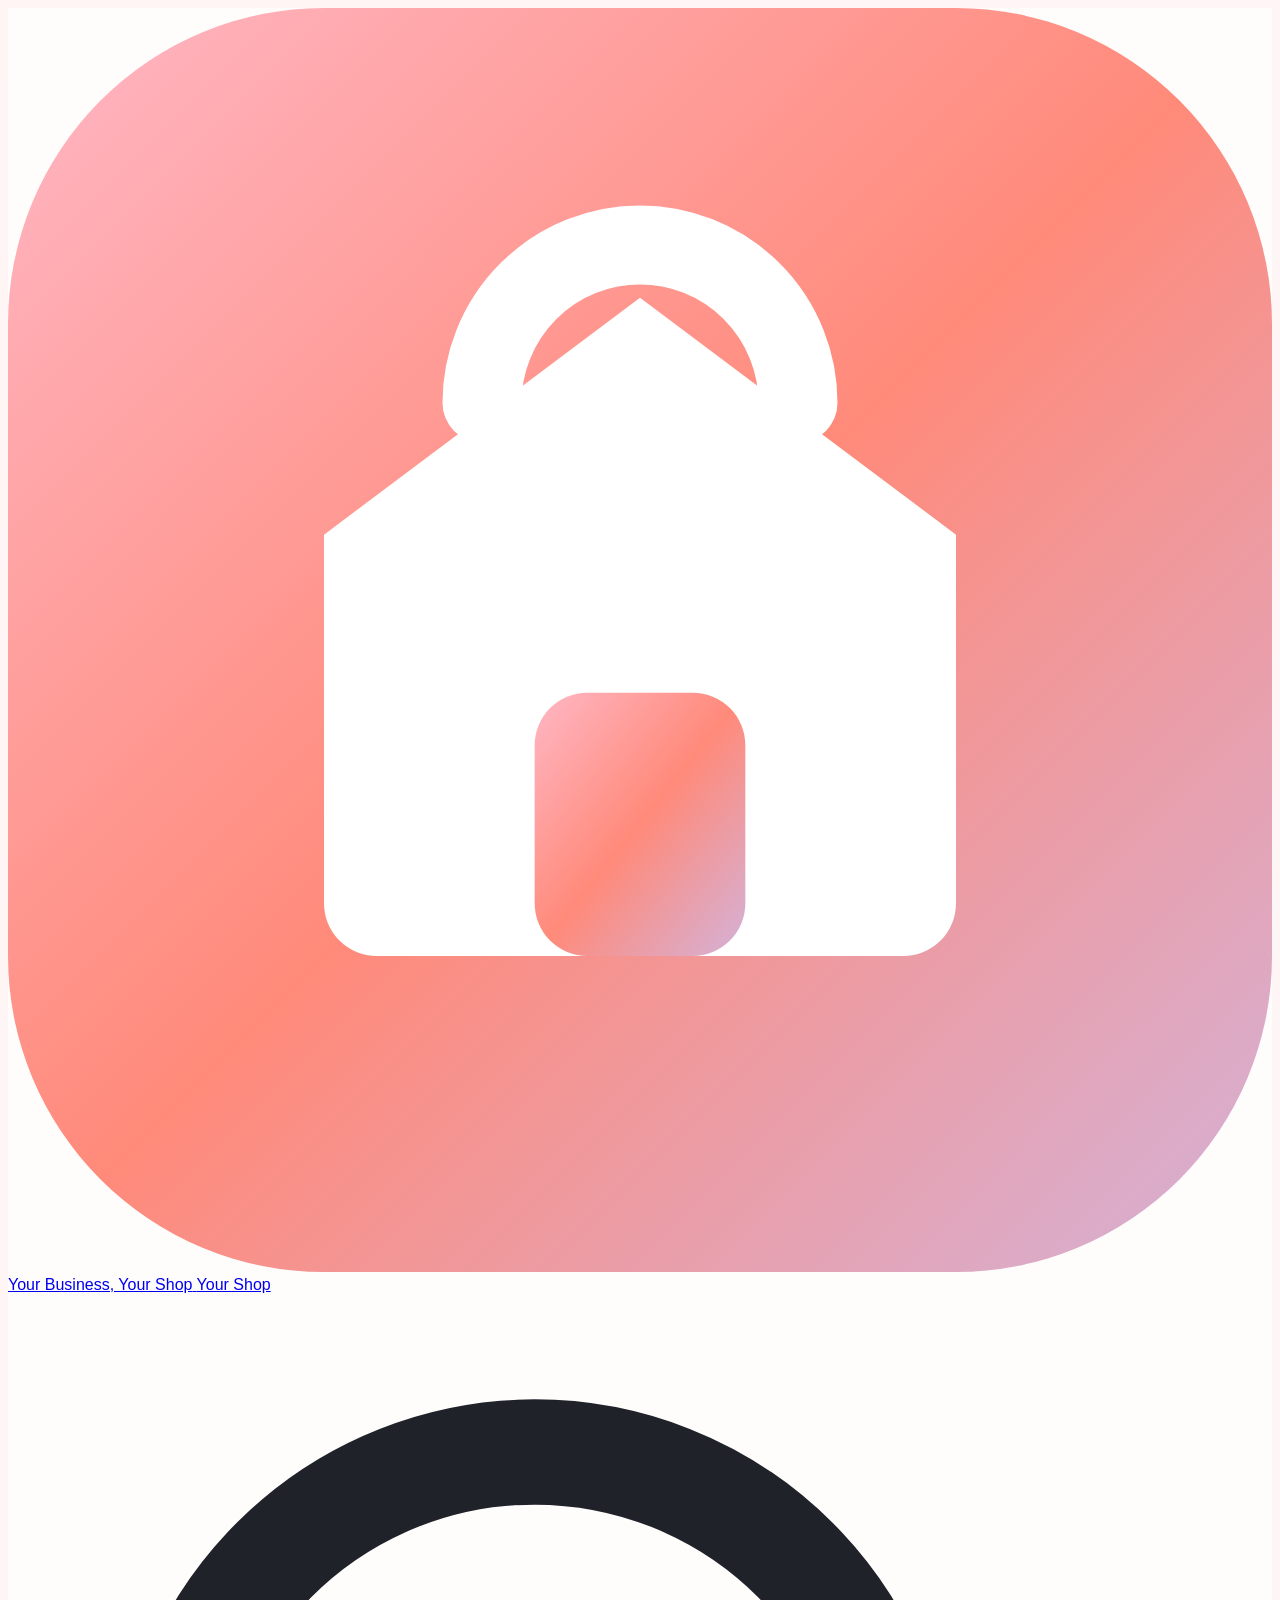
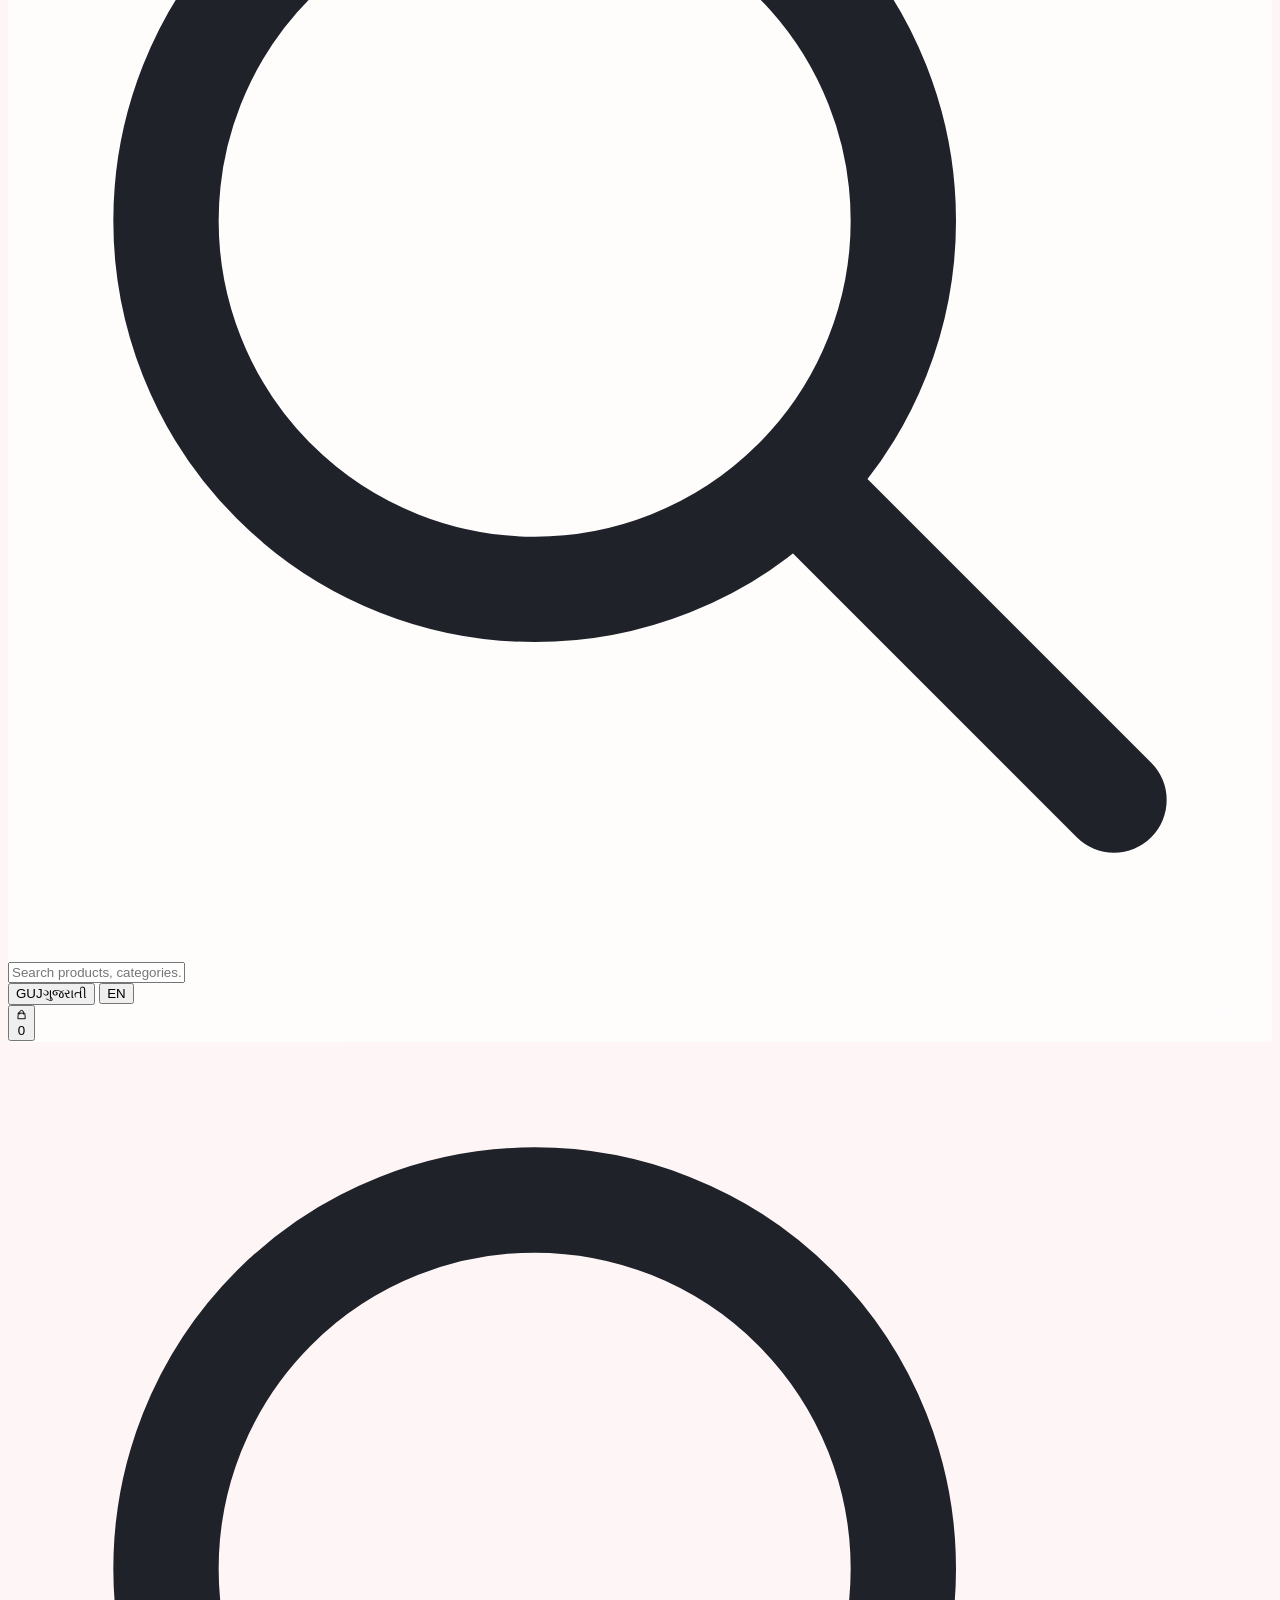
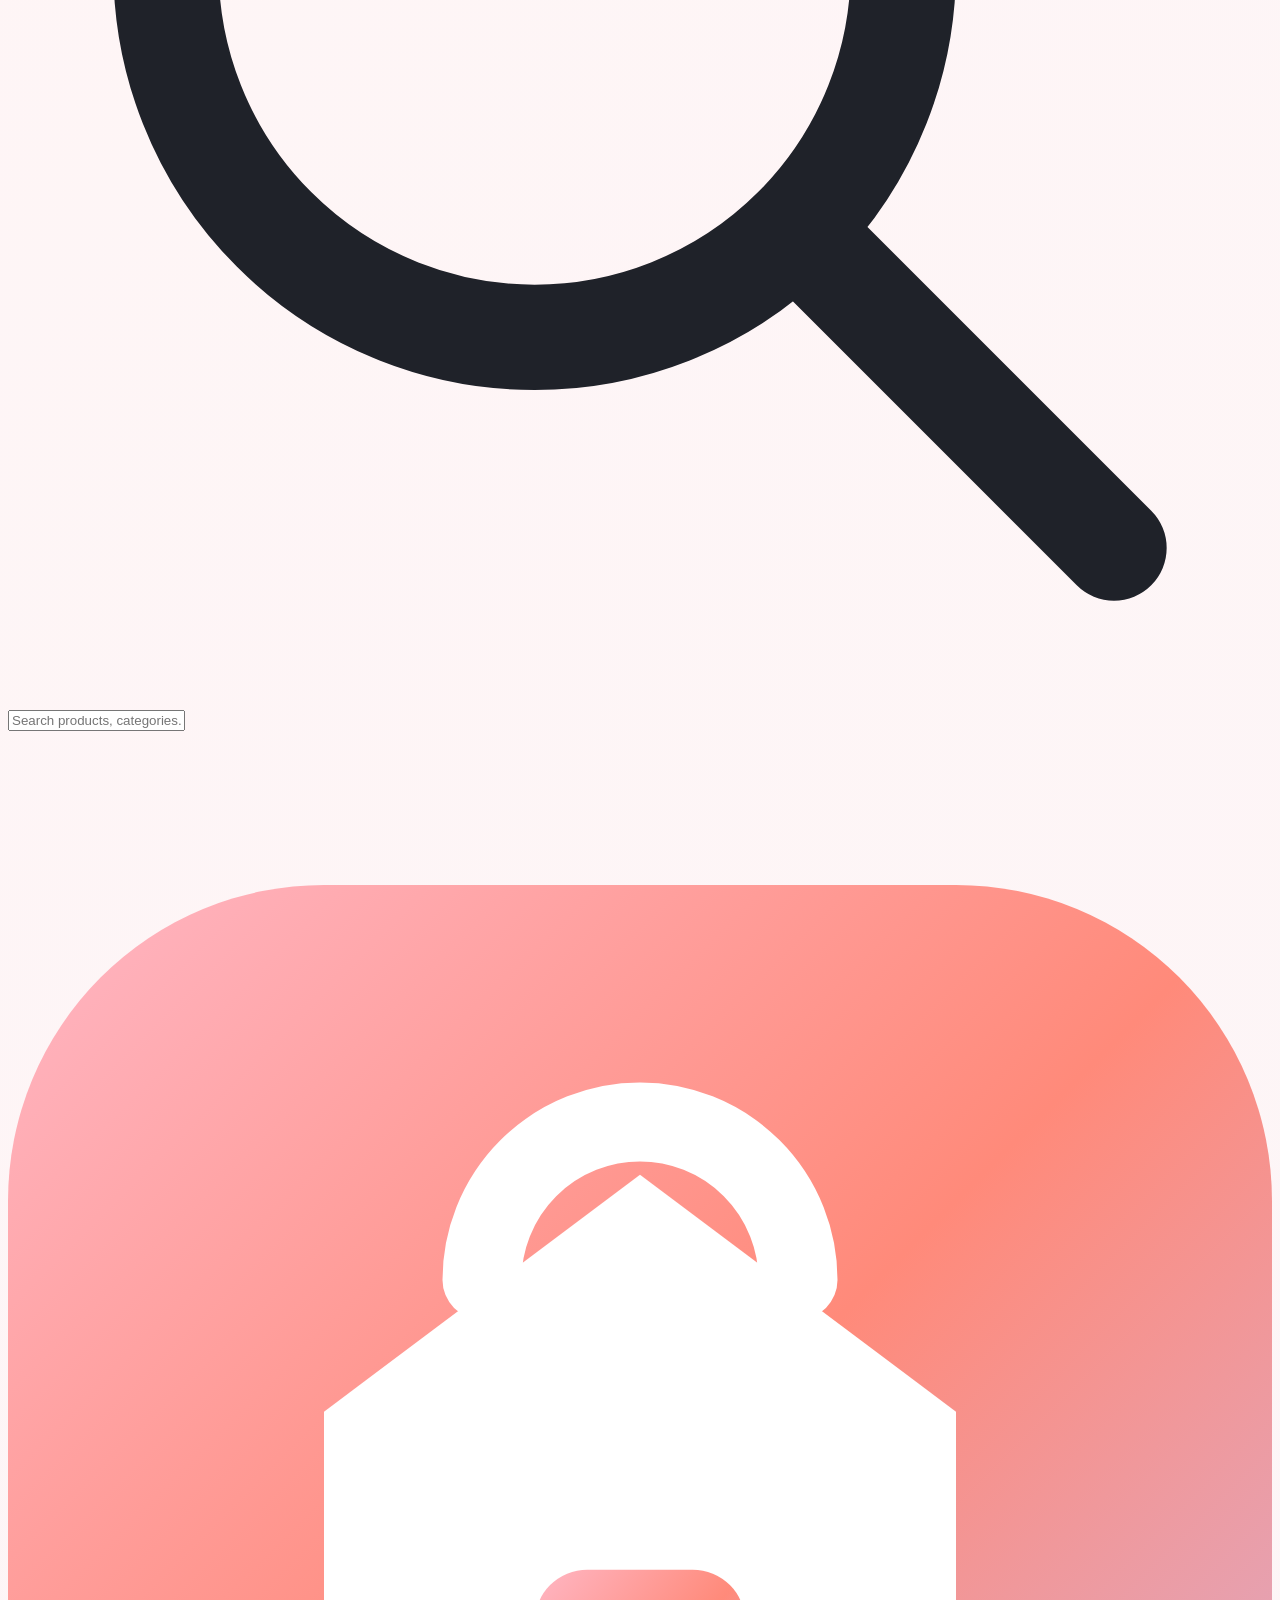
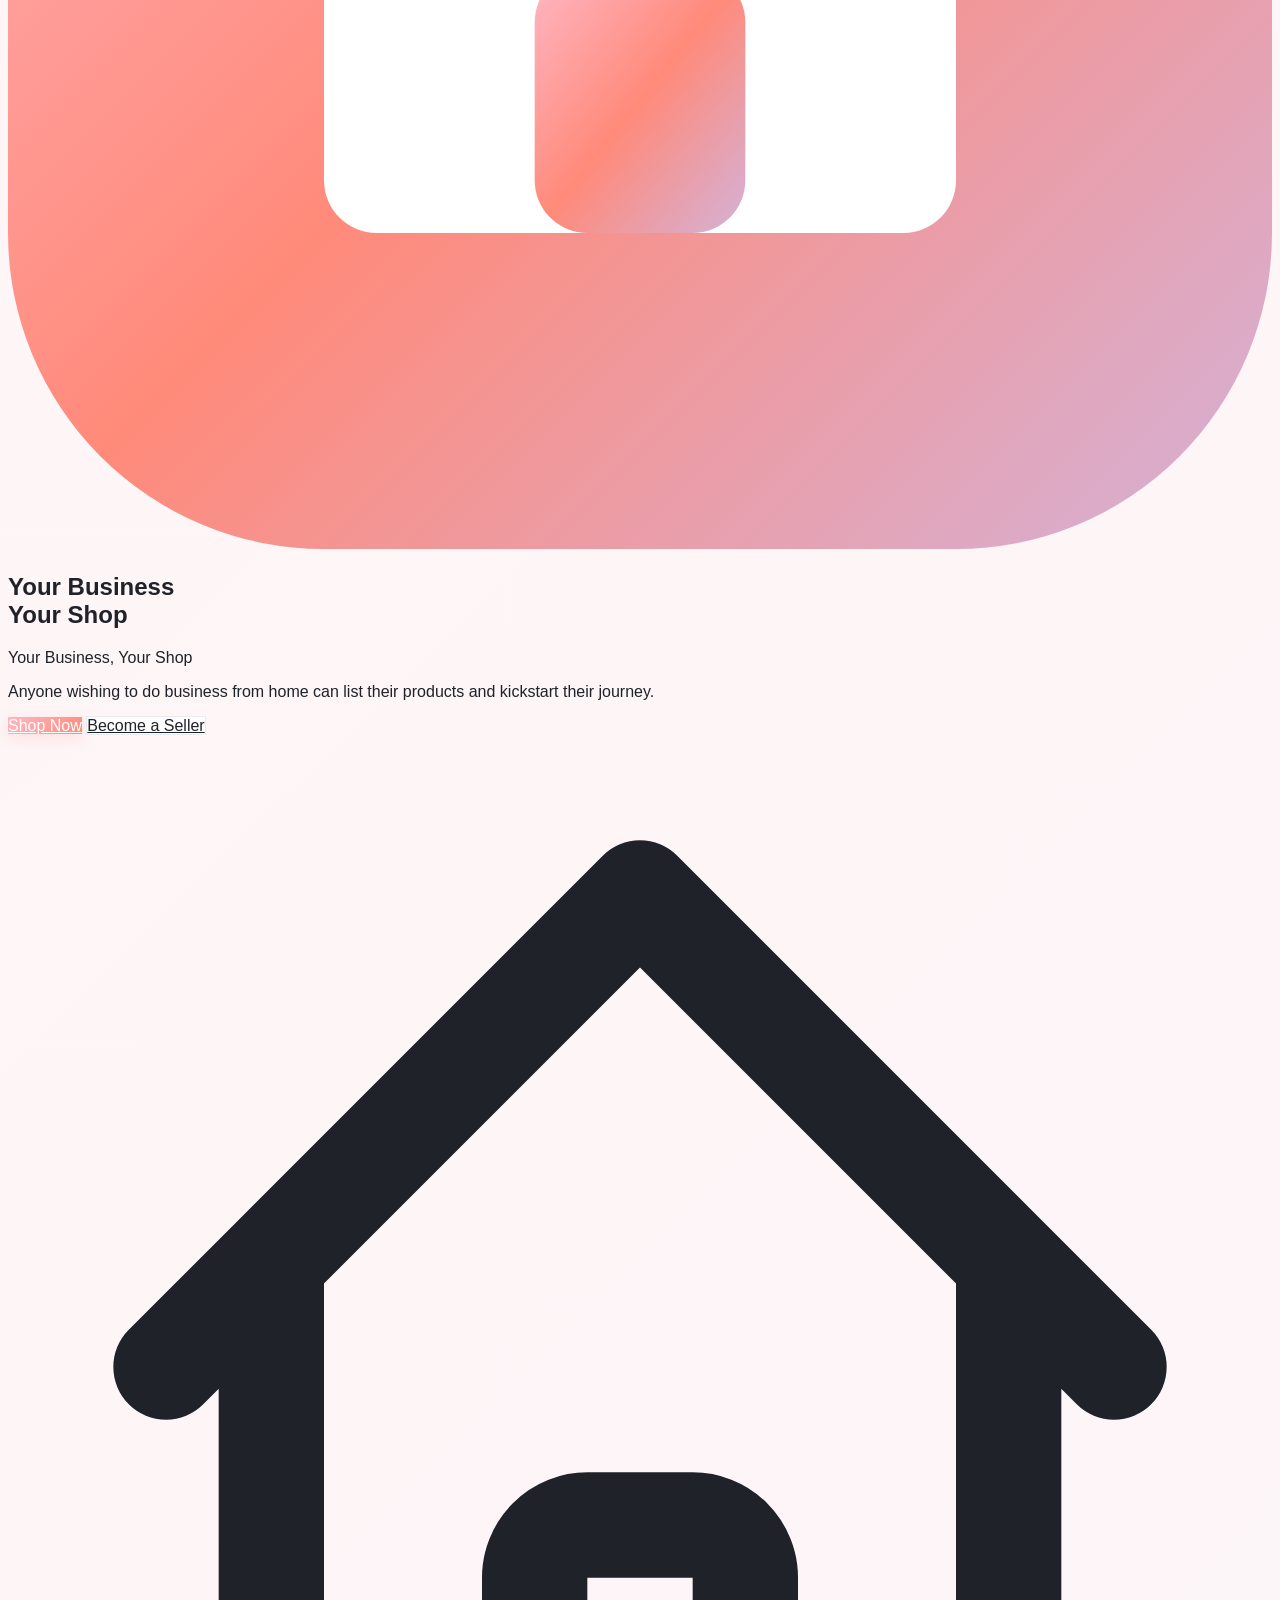
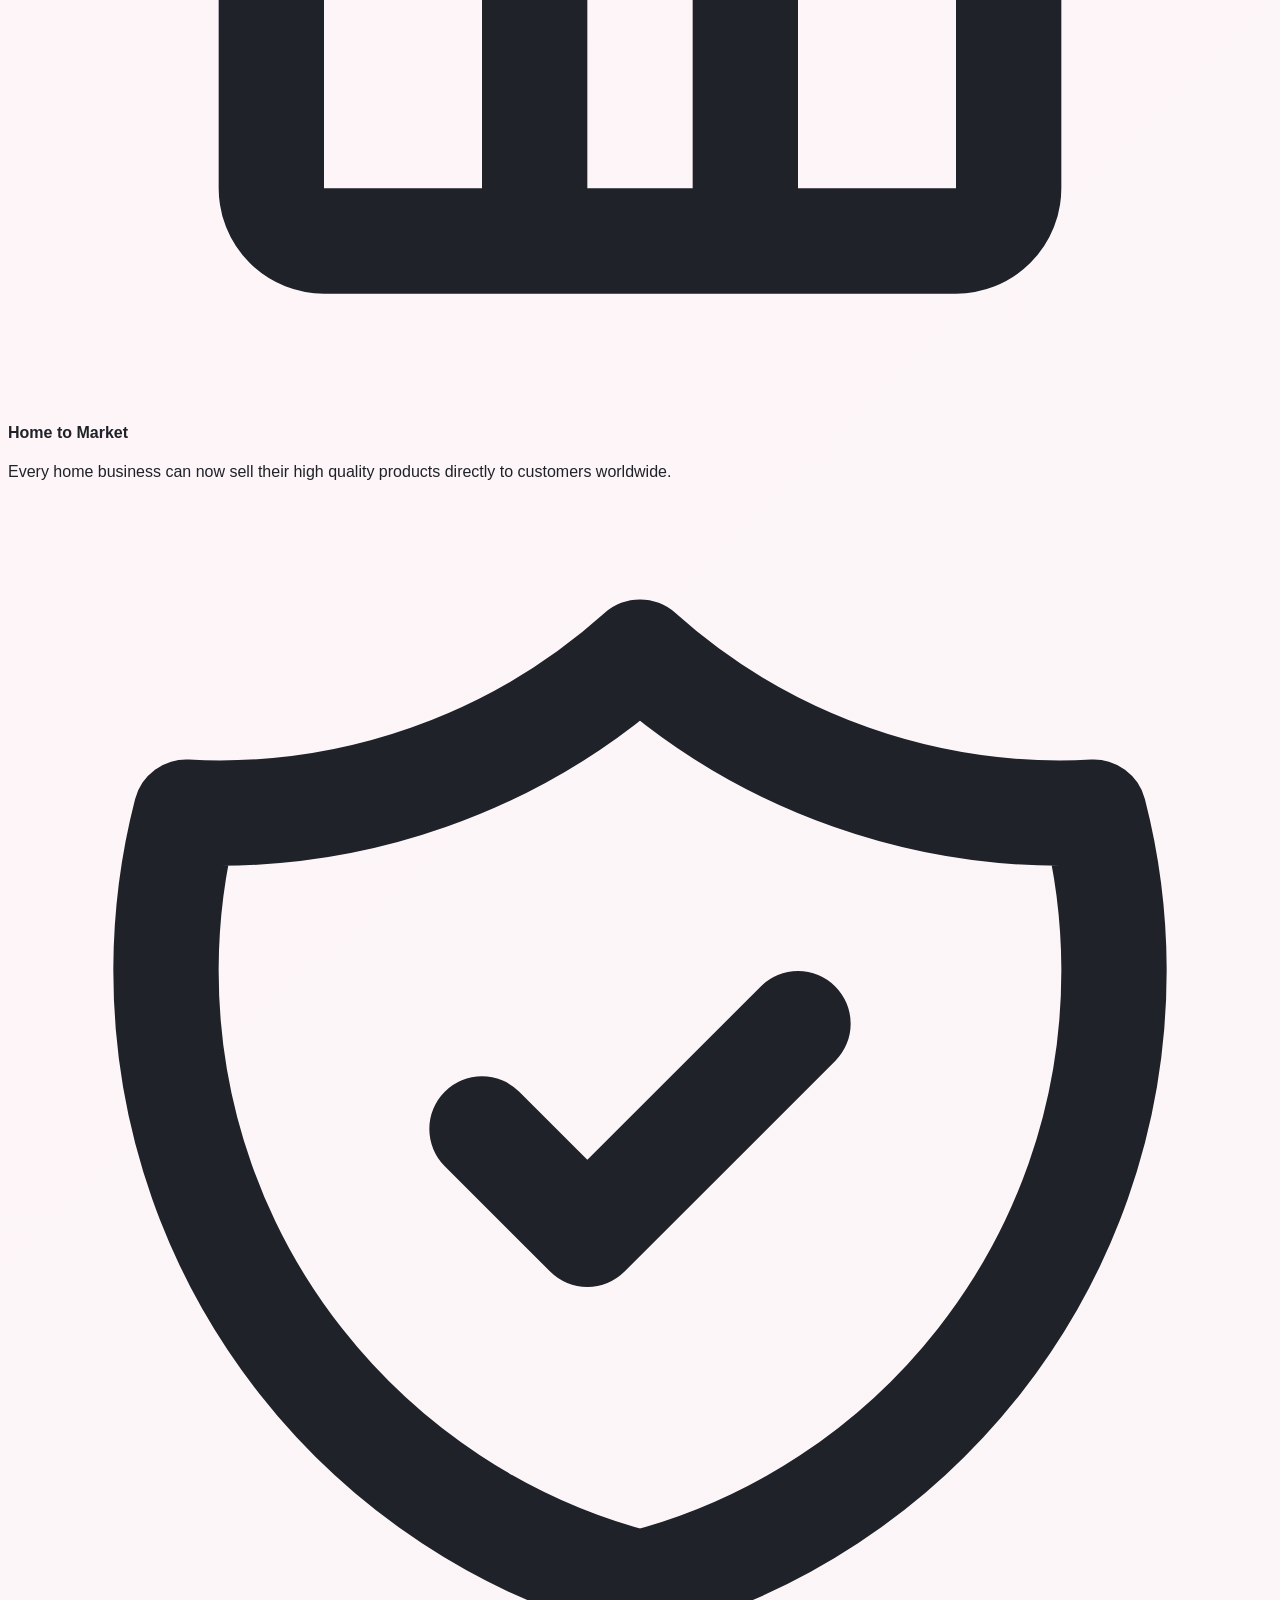
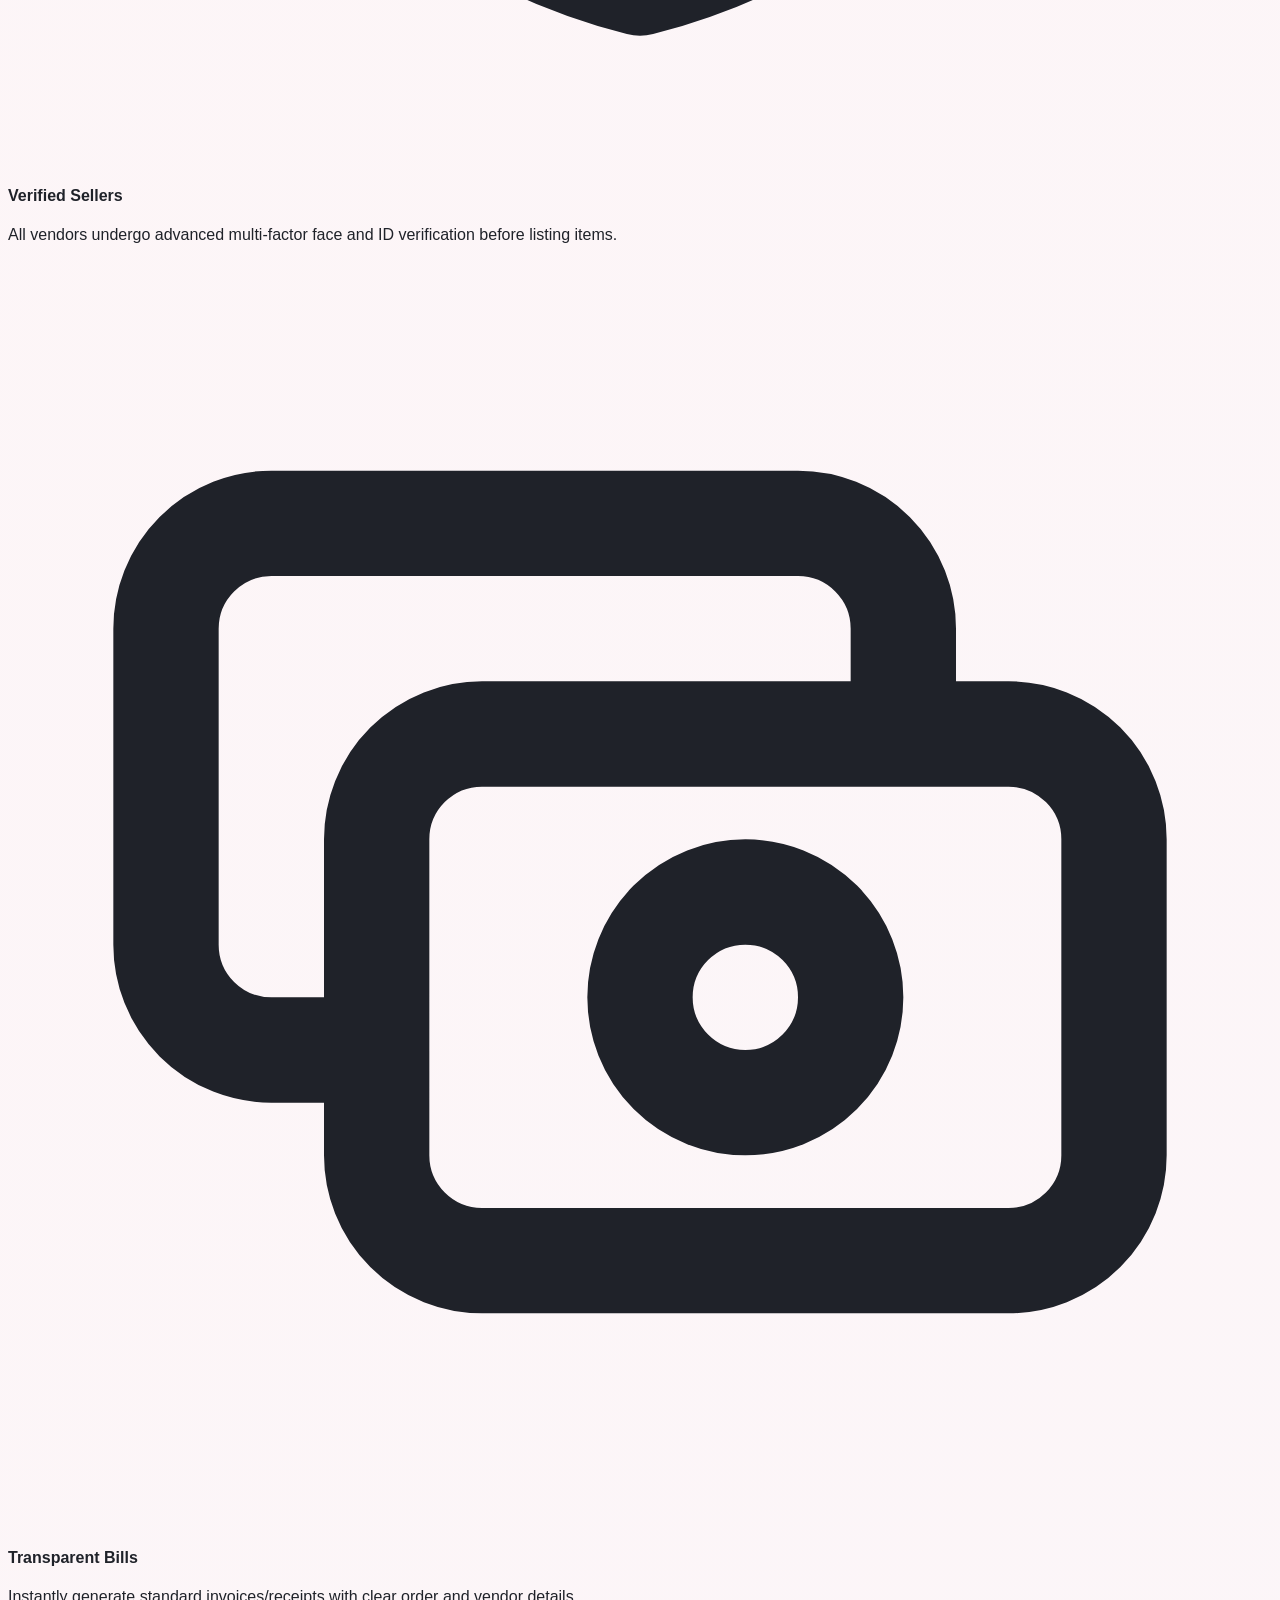
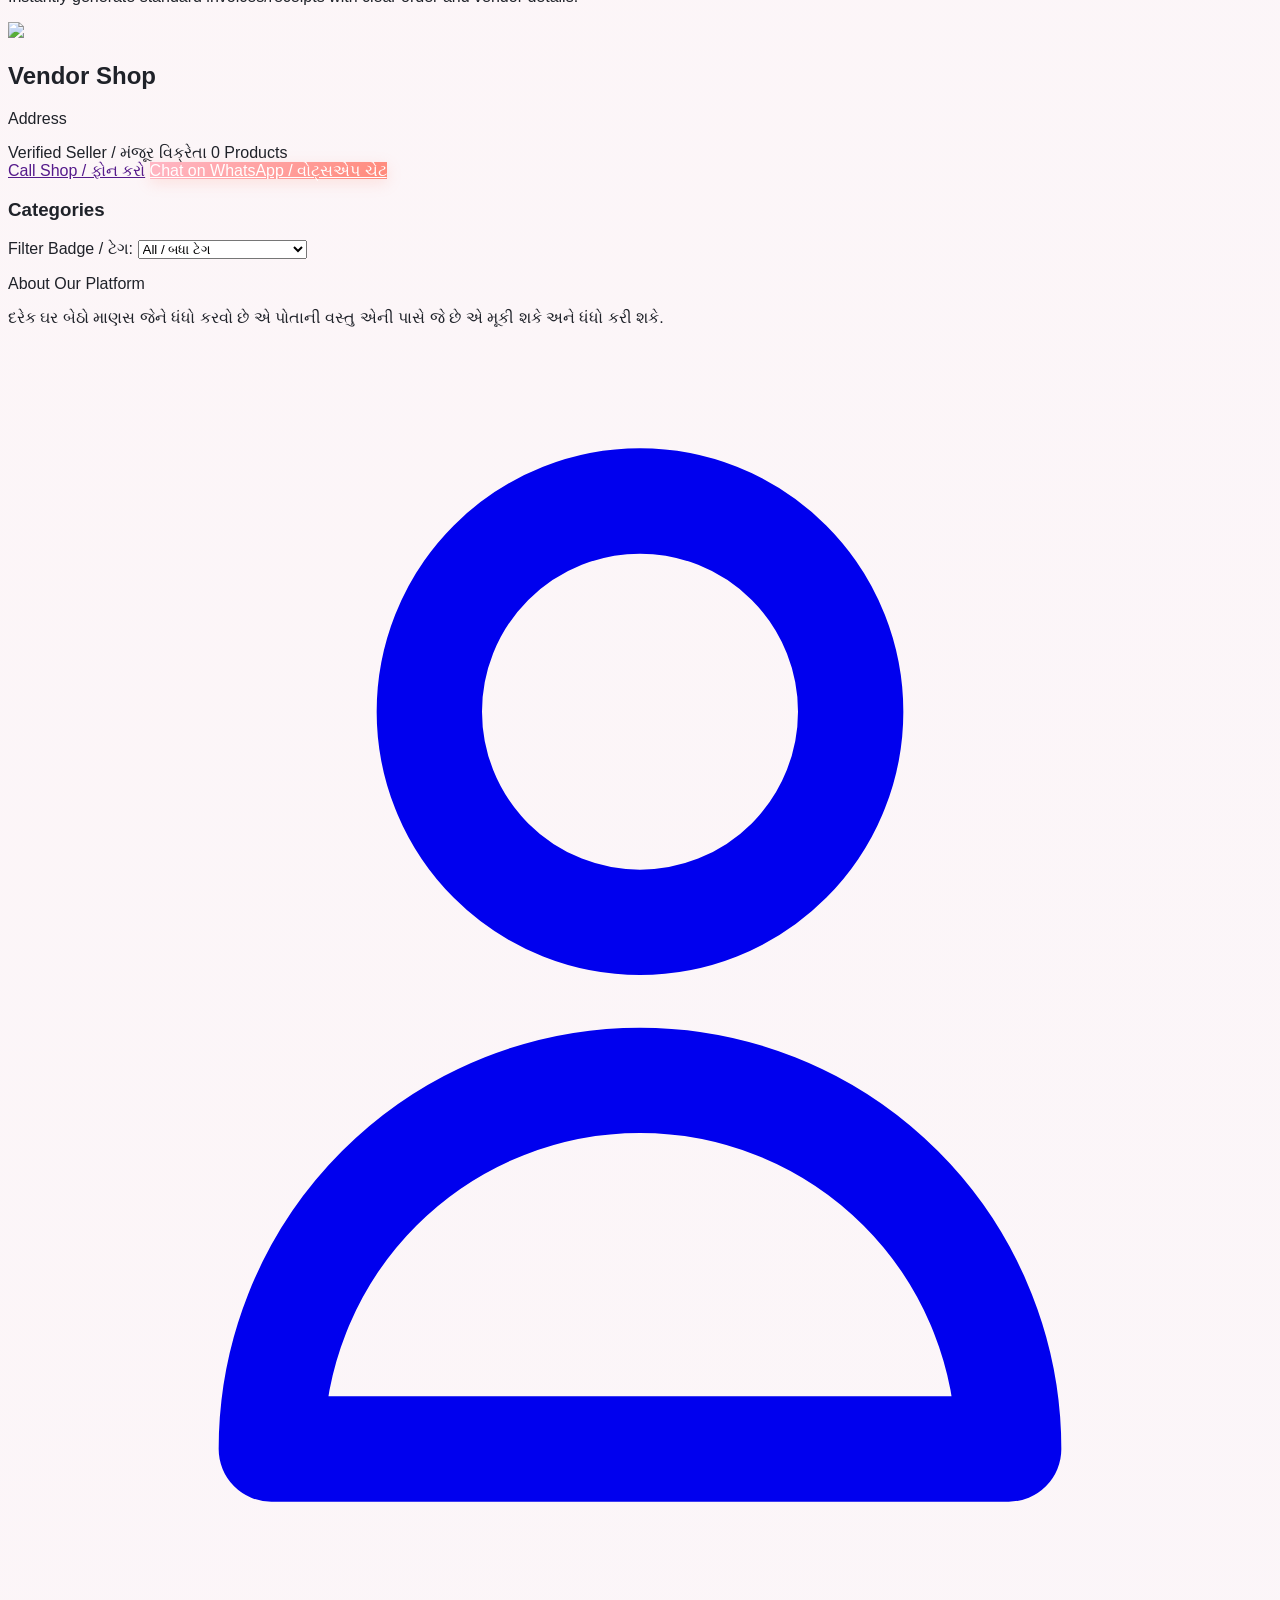
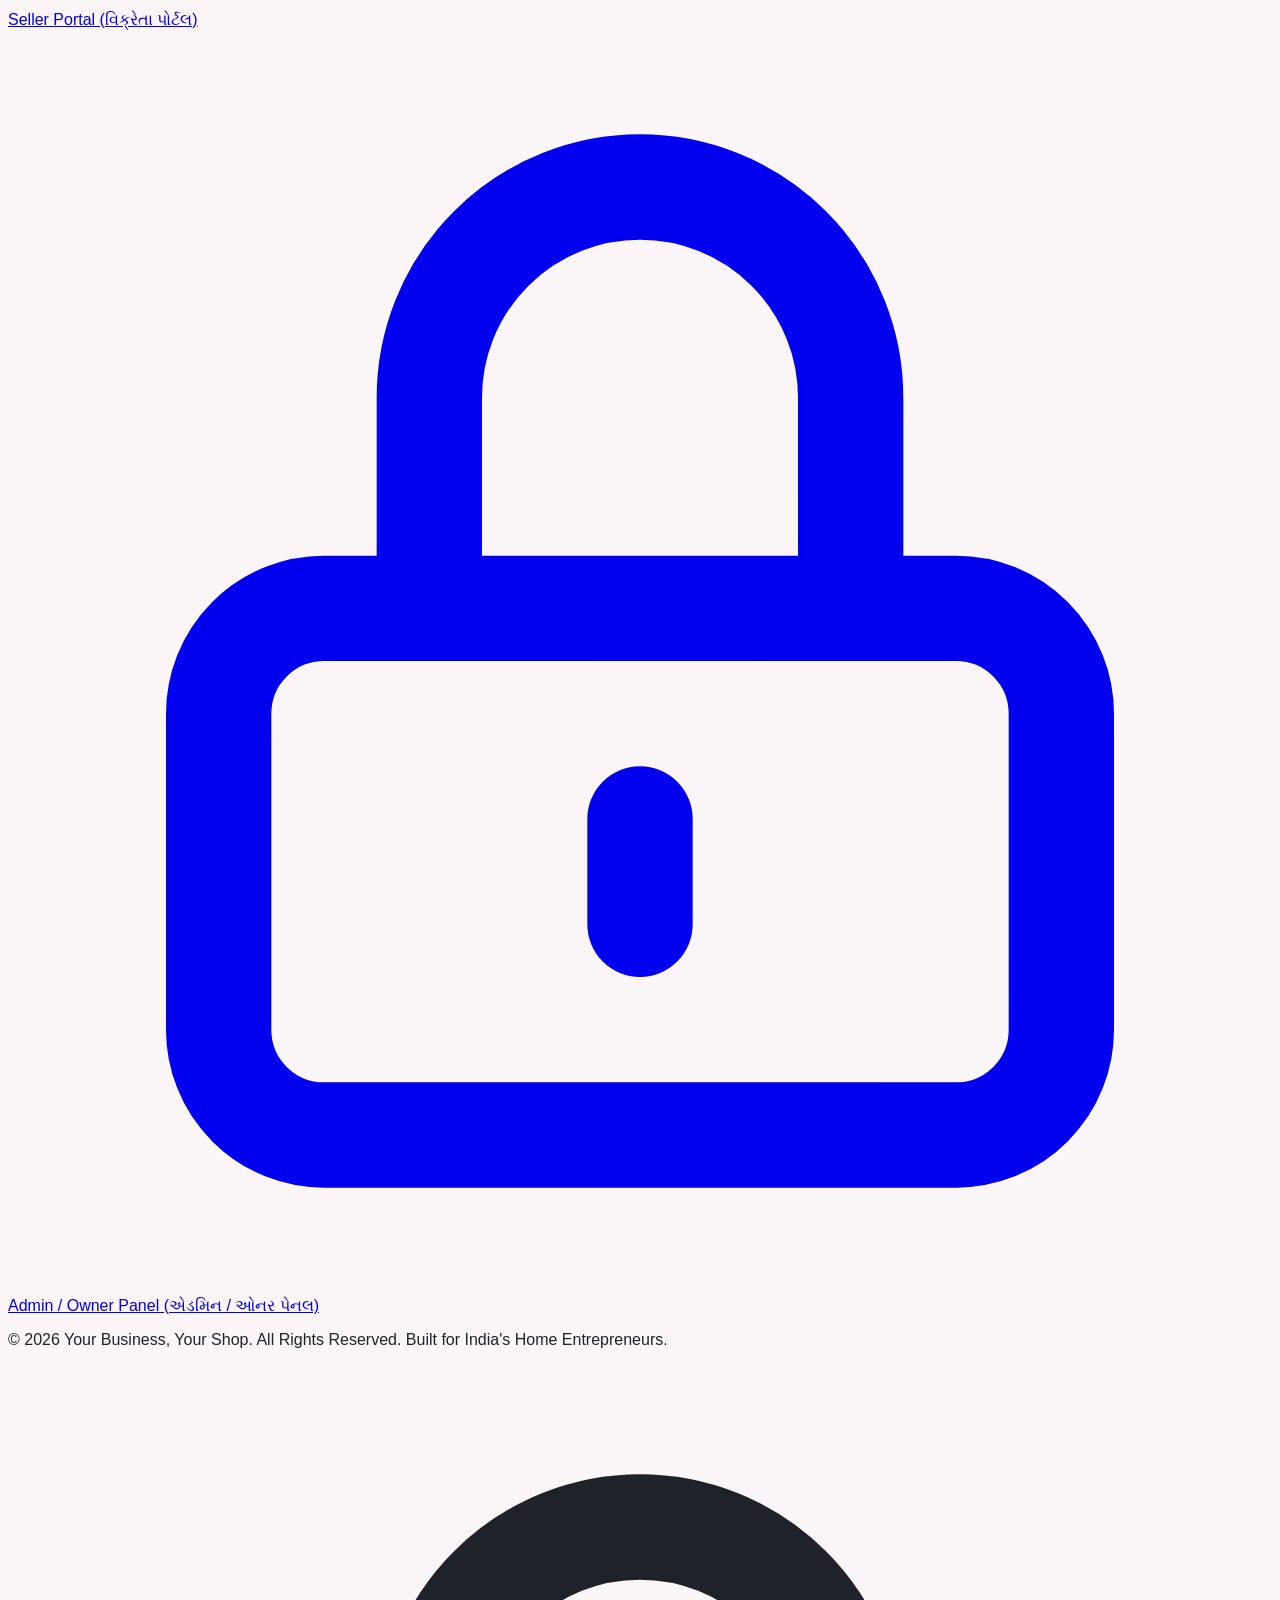
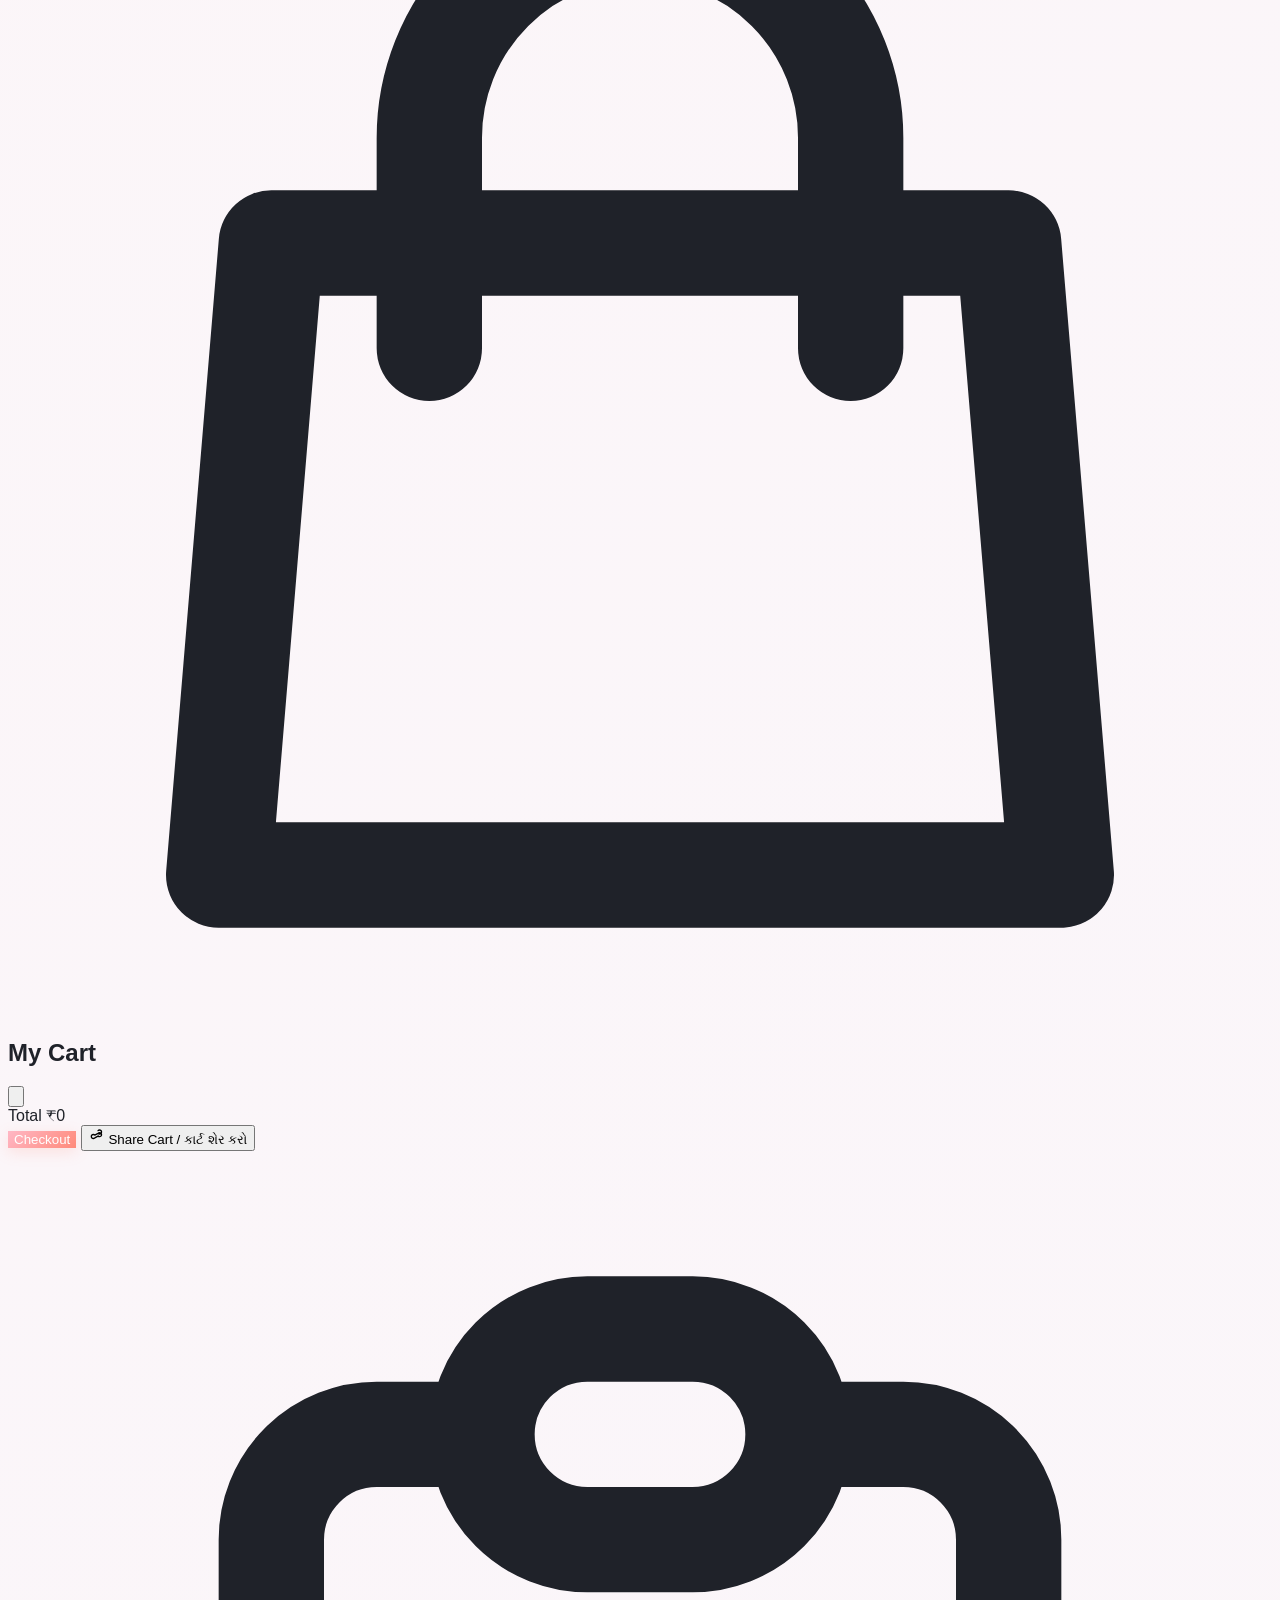
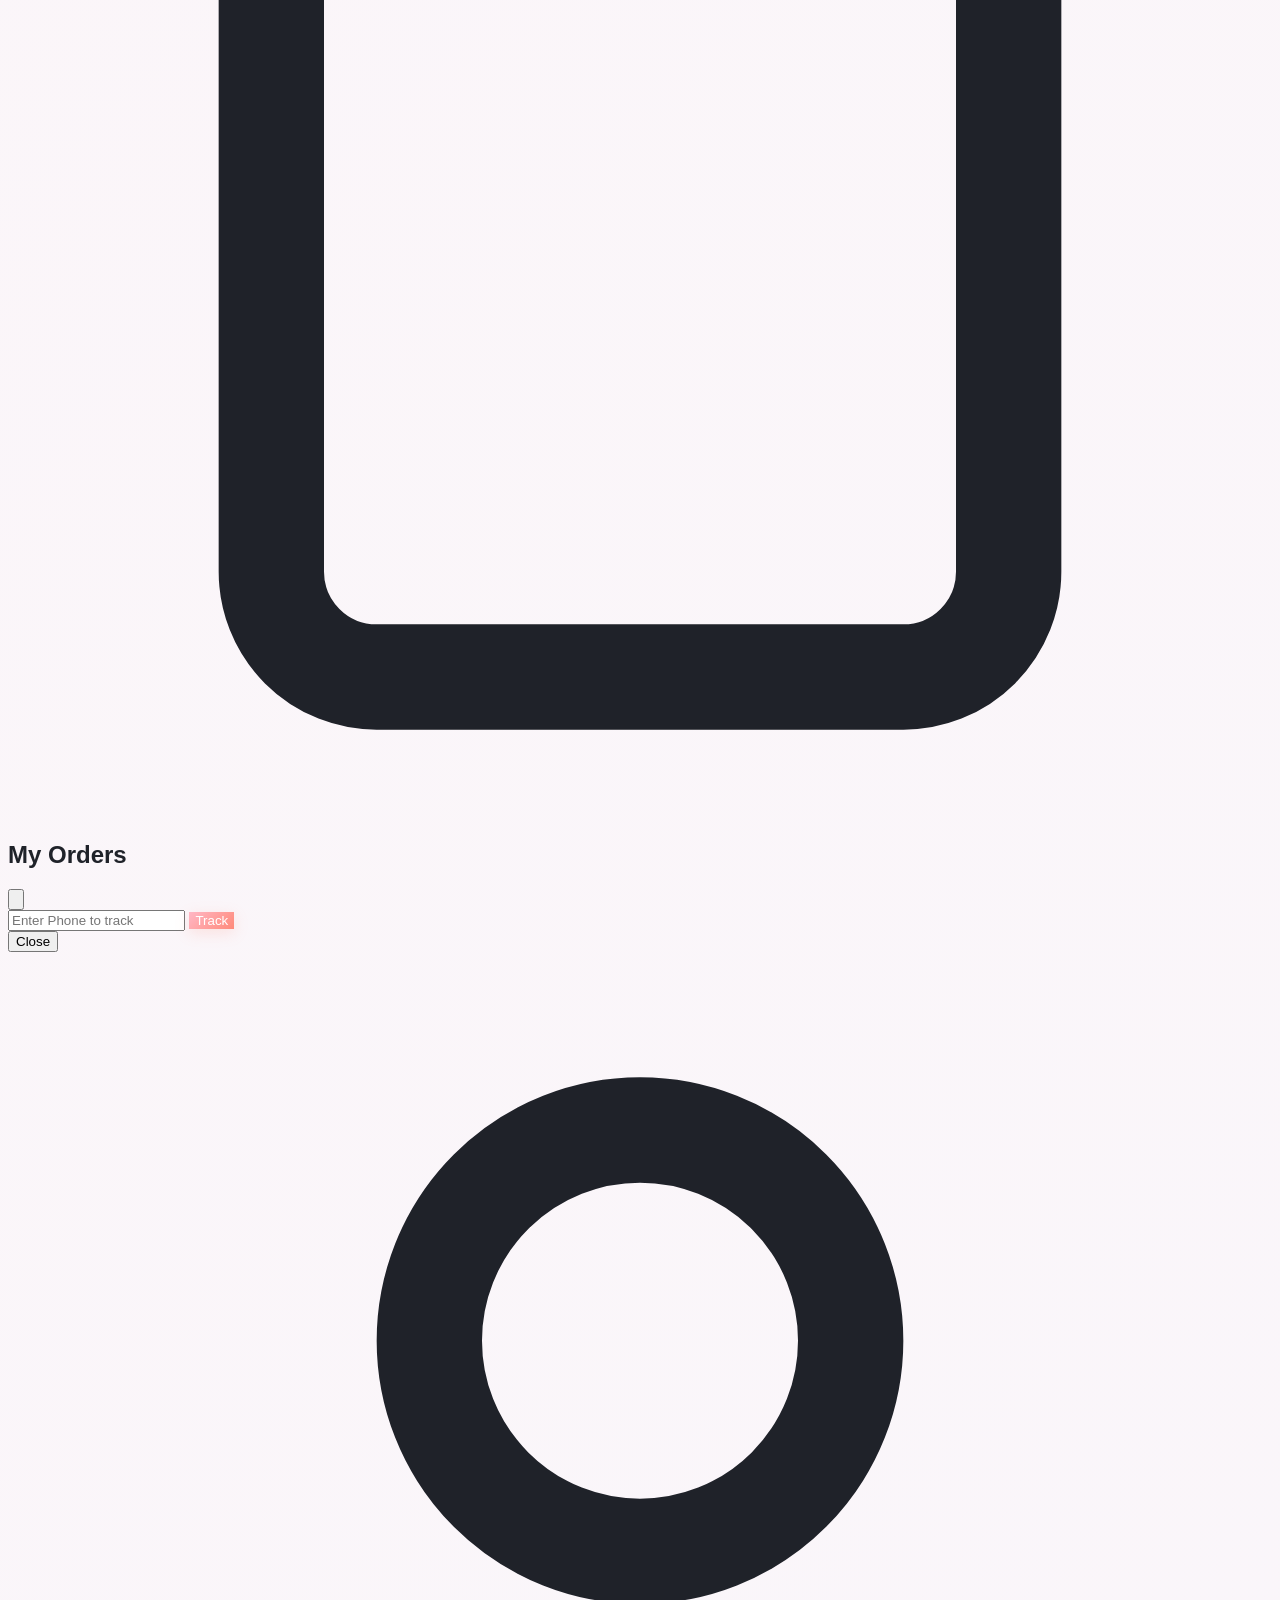
==== commit 7c1debd0: "Update workspace files in a single commit (Vercel Instant Deployment)" ====
--- a/index.html
+++ b/index.html
@@ -1885,7 +1885,7 @@
     function updateScannerPreviews() {
       ['Front', 'Left', 'Right', 'Back'].forEach(angle => {
         const preview = document.getElementById(`preview-${angle.toLowerCase()}`);
-        if (tryOnCapturedFrames[angle]) {
+        if (preview && tryOnCapturedFrames[angle]) {
           preview.innerHTML = `<img src="${tryOnCapturedFrames[angle]}" class="w-full h-full object-cover" />`;
           const btn = document.getElementById(`btn-snap-${angle.toLowerCase()}`);
           if (btn) btn.className = "bg-green-600 text-white border border-green-500 p-2 rounded-xl text-[10px] font-bold flex flex-col items-center gap-1 transition focus:outline-none";
@@ -1983,21 +1983,288 @@
           corners.forEach(c => { bgR += c.r; bgG += c.g; bgB += c.b; });
           bgR = Math.round(bgR / 4);
           bgG = Math.round(bgG / 4);
-          bgB =     window.setTryOnAngle = function(angle) {
+          bgB = Math.round(bgB / 4);
+          
+          // Then replace background pixels with transparent
+          const tolerance = 40;
+          for (let i = 0; i < data.length; i += 4) {
+            const r = data[i];
+            const g = data[i+1];
+            const b = data[i+2];
+            
+            if (Math.abs(r - bgR) < tolerance && Math.abs(g - bgG) < tolerance && Math.abs(b - bgB) < tolerance) {
+              data[i+3] = 0;
+            }
+          }
+          ctx.putImageData(imgData, 0, 0);
+          overlay.src = canvas.toDataURL();
+        } catch(e) {
+          console.error("Transparent bg removal error:", e);
+          overlay.src = url;
+        }
+      };
+      tempImg.onerror = function() {
+        overlay.src = url;
+      };
+      tempImg.src = url;
+    }
+
+    const tryOnCategoryAnchors = {
+      Priya: {
+        clothing: { scale: 105, rotate: 0, y: 15 },
+        footwear: { scale: 75, rotate: 0, y: 180 },
+        electronics: { scale: 65, rotate: 0, y: -130 },
+        others: { scale: 50, rotate: 0, y: 55 }
+      },
+      Rohan: {
+        clothing: { scale: 125, rotate: 0, y: -20 },
+        footwear: { scale: 85, rotate: 0, y: 190 },
+        electronics: { scale: 75, rotate: 0, y: -140 },
+        others: { scale: 55, rotate: 0, y: 65 }
+      },
+      Sarah: {
+        clothing: { scale: 110, rotate: 0, y: 5 },
+        footwear: { scale: 80, rotate: 0, y: 185 },
+        electronics: { scale: 70, rotate: 0, y: -135 },
+        others: { scale: 52, rotate: 0, y: 58 }
+      },
+      David: {
+        clothing: { scale: 130, rotate: 0, y: -30 },
+        footwear: { scale: 90, rotate: 0, y: 195 },
+        electronics: { scale: 80, rotate: 0, y: -145 },
+        others: { scale: 60, rotate: 0, y: 70 }
+      },
+      Custom: {
+        clothing: { scale: 110, rotate: 0, y: 0 },
+        footwear: { scale: 80, rotate: 0, y: 100 },
+        electronics: { scale: 70, rotate: 0, y: -100 },
+        others: { scale: 50, rotate: 0, y: 40 }
+      }
+    };
+
+    function applyDefaultAnchors(source) {
+      const cat = (tryOnProduct && tryOnProduct.category) ? tryOnProduct.category : 'clothing';
+      const modelKey = tryOnCategoryAnchors[source] ? source : 'Custom';
+      const anchor = tryOnCategoryAnchors[modelKey][cat] || { scale: 100, rotate: 0, y: 0 };
+
+      document.getElementById('fit-scale').value = anchor.scale;
+      document.getElementById('fit-rotate').value = anchor.rotate;
+      document.getElementById('fit-y').value = anchor.y;
+
+      document.getElementById('label-scale').innerText = `${anchor.scale}%`;
+      document.getElementById('label-rotate').innerText = `${anchor.rotate}°`;
+      document.getElementById('label-y').innerText = `${anchor.y}px`;
+    }
+
+    window.renderRealisticTryOn = function() {
+      const canvas = document.getElementById('tryon-canvas');
+      const bgImg = document.getElementById('tryon-user-bg');
+      const overlayImg = document.getElementById('tryon-product-overlay');
+      
+      if (!canvas || !bgImg || !overlayImg) return;
+      const ctx = canvas.getContext('2d');
+      
+      if (!bgImg.complete || bgImg.naturalWidth === 0 || !overlayImg.complete || overlayImg.naturalWidth === 0) {
+        return; // wait for images to load via onload handlers in HTML
+      }
+
+      const cw = bgImg.naturalWidth;
+      const ch = bgImg.naturalHeight;
+      canvas.width = cw;
+      canvas.height = ch;
+
+      try {
+        // 1. Draw model background
+        ctx.drawImage(bgImg, 0, 0, cw, ch);
+
+        // 2. Create offscreen canvas for the clothing/product overlay
+        const overlayCanvas = document.createElement('canvas');
+        overlayCanvas.width = cw;
+        overlayCanvas.height = ch;
+        const oCtx = overlayCanvas.getContext('2d');
+
+        // Extract fitting parameters
+        const scaleVal = parseFloat(document.getElementById('fit-scale').value) / 100;
+        const rotateVal = parseFloat(document.getElementById('fit-rotate').value);
+        const yOffset = parseInt(document.getElementById('fit-y').value);
+
+        // Position calculations
+        const centerX = cw / 2;
+        const cat = tryOnProduct ? tryOnProduct.category : 'clothing';
+        let baseY = ch / 2;
+        if (cat === 'footwear') baseY = ch * 0.85;
+        else if (cat === 'electronics') baseY = ch * 0.28;
+        else if (cat === 'others') baseY = ch * 0.65;
+
+        const centerY = baseY + yOffset;
+
+        oCtx.save();
+        oCtx.translate(centerX, centerY);
+        oCtx.rotate((rotateVal * Math.PI) / 180);
+
+        // Apply 3D perspective skew if product has only 1 image but the model angle is not Front
+        const sideAngles = ['Left', 'Right', 'Back'];
+        const images = tryOnProduct ? (tryOnProduct.imageUrls || []) : [];
+        if (sideAngles.includes(tryOnAngle) && images.length <= 1) {
+          let skewFactor = 0.08;
+          let scaleXFactor = 0.8;
+          if (tryOnAngle === 'Left') {
+            skewFactor = -0.08;
+          } else if (tryOnAngle === 'Back') {
+            scaleXFactor = 1.0;
+            skewFactor = 0;
+          }
+          oCtx.transform(scaleXFactor, skewFactor, 0, 1.0, 0, 0);
+        }
+
+        // Draw the product image centered
+        let baseSize = cw * 0.5;
+        if (cat === 'footwear') baseSize = cw * 0.35;
+        else if (cat === 'electronics') baseSize = cw * 0.28;
+        else if (cat === 'others') baseSize = cw * 0.22;
+
+        const w = baseSize * scaleVal;
+        const h = (overlayImg.naturalHeight / overlayImg.naturalWidth) * w;
+
+        oCtx.drawImage(overlayImg, -w / 2, -h / 2, w, h);
+        oCtx.restore();
+
+        // 3. Extract shadows/contours from the background model to blend onto the clothes
+        const shadingCanvas = document.createElement('canvas');
+        shadingCanvas.width = cw;
+        shadingCanvas.height = ch;
+        const sCtx = shadingCanvas.getContext('2d');
+
+        sCtx.drawImage(bgImg, 0, 0, cw, ch);
+
+        const sData = sCtx.getImageData(0, 0, cw, ch);
+        const pixels = sData.data;
+
+        let totalBrightness = 0;
+        let pCount = 0;
+        for (let i = 0; i < pixels.length; i += 4) {
+          const a = pixels[i+3];
+          if (a > 0) {
+            const r = pixels[i];
+            const g = pixels[i+1];
+            const b = pixels[i+2];
+            totalBrightness += (r * 0.299 + g * 0.587 + b * 0.114);
+            pCount++;
+          }
+        }
+        const avgB = pCount > 0 ? (totalBrightness / pCount) : 128;
+
+        const contrastFactor = 1.8;
+        for (let i = 0; i < pixels.length; i += 4) {
+          const r = pixels[i];
+          const g = pixels[i+1];
+          const b = pixels[i+2];
+          
+          const val = (r * 0.299 + g * 0.587 + b * 0.114);
+          let newVal = avgB + (val - avgB) * contrastFactor;
+          newVal = Math.max(0, Math.min(255, newVal));
+          
+          pixels[i] = newVal;
+          pixels[i+1] = newVal;
+          pixels[i+2] = newVal;
+        }
+        sCtx.putImageData(sData, 0, 0);
+
+        // 4. Blend shading onto product overlay shape
+        oCtx.save();
+        oCtx.globalCompositeOperation = 'source-atop';
+        oCtx.globalCompositeOperation = 'multiply';
+        oCtx.globalAlpha = 0.55;
+        oCtx.drawImage(shadingCanvas, 0, 0);
+        oCtx.restore();
+
+        // 5. Draw overlay onto main canvas
+        ctx.drawImage(overlayCanvas, 0, 0);
+
+        canvas.classList.remove('hidden');
+        bgImg.classList.add('hidden');
+        overlayImg.classList.add('hidden');
+      } catch (err) {
+        console.error("Canvas compositing error (CORS):", err);
+        canvas.classList.add('hidden');
+        bgImg.classList.remove('hidden');
+        overlayImg.classList.remove('hidden');
+
+        const scaleVal = parseFloat(document.getElementById('fit-scale').value);
+        const rotateVal = parseFloat(document.getElementById('fit-rotate').value);
+        const yOffset = parseInt(document.getElementById('fit-y').value);
+
+        overlayImg.style.width = `${150 * (scaleVal / 100)}px`;
+        overlayImg.style.transform = `translate(0px, ${yOffset}px) rotate(${rotateVal}deg)`;
+      }
+    };
+
+    function showFittingPanel() {
+      stopTryOnWebcam();
+      
+      const scannerOverlay = document.getElementById('tryon-scanner-overlay');
+      const tryonVideo = document.getElementById('tryon-video');
+      const fitContainer = document.getElementById('tryon-fit-container');
+      const tryonCanvas = document.getElementById('tryon-canvas');
+      
+      if (scannerOverlay) scannerOverlay.classList.add('hidden');
+      if (tryonVideo) tryonVideo.classList.add('hidden');
+      if (fitContainer) fitContainer.classList.remove('hidden');
+      if (tryonCanvas) tryonCanvas.classList.remove('hidden');
+
+      const bgImg = document.getElementById('tryon-user-bg');
+      if (bgImg) {
+        bgImg.src = tryOnCapturedFrames[tryOnAngle] || tryOnPredefinedModels.Priya.Front;
+      }
+
+      const activeModelCard = document.querySelector('.google-model-card-active, .google-custom-card-active');
+      let sourceName = 'Priya';
+      if (activeModelCard) {
+        const id = activeModelCard.id;
+        if (id.includes('priya')) sourceName = 'Priya';
+        else if (id.includes('rohan')) sourceName = 'Rohan';
+        else if (id.includes('sarah')) sourceName = 'Sarah';
+        else if (id.includes('david')) sourceName = 'David';
+        else if (id.includes('custom')) sourceName = 'Custom';
+      }
+      applyDefaultAnchors(sourceName);
+
+      const images = tryOnProduct ? (tryOnProduct.imageUrls || []) : [];
+      let url = images[0] || (tryOnProduct ? tryOnProduct.imageUrl : '');
+      if (images.length > 1) {
+        if (tryOnAngle === 'Front') url = images[0];
+        else if (tryOnAngle === 'Left' && images[1]) url = images[1];
+        else if (tryOnAngle === 'Right' && images[2]) url = images[2] || images[1];
+        else if (tryOnAngle === 'Back' && images[3]) url = images[3] || images[0];
+      }
+      
+      if (url) {
+        loadTransparentProductImage(url);
+      } else {
+        renderRealisticTryOn();
+      }
+    }
+
+    window.setTryOnAngle = function(angle) {
       tryOnAngle = angle;
       
       ['Front', 'Left', 'Right', 'Back'].forEach(ang => {
         const btn = document.getElementById(`btn-angle-${ang.toLowerCase()}`);
-        if (ang === angle) {
-          btn.className = "google-btn-angle-active flex-1 py-1.5 text-[10px] font-bold rounded-lg transition border";
-        } else {
-          btn.className = "google-btn-angle-inactive flex-1 py-1.5 text-[10px] font-bold rounded-lg transition border";
+        if (btn) {
+          if (ang === angle) {
+            btn.className = "google-btn-angle-active flex-1 py-1.5 text-[10px] font-bold rounded-lg transition border";
+          } else {
+            btn.className = "google-btn-angle-inactive flex-1 py-1.5 text-[10px] font-bold rounded-lg transition border";
+          }
         }
       });
 
-      document.getElementById('tryon-user-bg').src = tryOnCapturedFrames[angle];
-
-      const images = tryOnProduct.imageUrls || [];
+      const bgImg = document.getElementById('tryon-user-bg');
+      if (bgImg) {
+        bgImg.src = tryOnCapturedFrames[angle];
+      }
+
+      const images = tryOnProduct ? (tryOnProduct.imageUrls || []) : [];
       if (images.length > 1) {
         let url = images[0];
         if (angle === 'Front') url = images[0];
@@ -2006,85 +2273,79 @@
         else if (angle === 'Back' && images[3]) url = images[3] || images[0];
         
         loadTransparentProductImage(url);
+      } else {
+        renderRealisticTryOn();
       }
     };
 
     window.captureTryOnSnapshot = function() {
-      const bgImg = document.getElementById('tryon-user-bg');
-      const overlayImg = document.getElementById('tryon-product-overlay');
-
-      const canvas = document.createElement('canvas');
-      canvas.width = 640;
-      canvas.height = 480;
-      const ctx = canvas.getContext('2d');
-
-      const bg = new Image();
-      bg.crossOrigin = "anonymous";
-      bg.onload = function() {
-        ctx.drawImage(bg, 0, 0, 640, 480);
-        
-        const overlay = new Image();
-        overlay.crossOrigin = "anonymous";
-        overlay.onload = function() {
-          const scale = document.getElementById('fit-scale').value;
-          const rotate = document.getElementById('fit-rotate').value;
-          const y = parseInt(document.getElementById('fit-y').value);
-
-          ctx.save();
-          ctx.translate(canvas.width / 2, canvas.height / 2 + y);
-          ctx.rotate((rotate * Math.PI) / 180);
-          
-          const w = scale * 1.5;
-          const h = (overlay.height / overlay.width) * w;
-          ctx.drawImage(overlay, -w / 2, -h / 2, w, h);
-          ctx.restore();
-
-          const link = document.createElement('a');
-          link.download = `tryon_${currentUser.displayName}_${tryOnProduct.name}.jpg`;
-          link.href = canvas.toDataURL('image/jpeg');
-          link.click();
-          showToast(currentLanguage === 'gu' ? "ફોટો ગૅલેરીમાં સેવ થઈ ગયો છે!" : "Try-on snapshot saved successfully!");
-        };
-        overlay.src = overlayImg.src;
-      };
-      bg.src = bgImg.src;
+      const canvas = document.getElementById('tryon-canvas');
+      if (!canvas) return;
+
+      try {
+        const link = document.createElement('a');
+        link.download = `tryon_${currentUser.displayName || 'Customer'}_${tryOnProduct ? tryOnProduct.name : 'product'}.jpg`;
+        link.href = canvas.toDataURL('image/jpeg', 0.95);
+        link.click();
+        showToast(currentLanguage === 'gu' ? "ફોટો ડાઉનલોડ થઈ ગયો છે!" : "Try-on snapshot saved successfully!");
+      } catch (e) {
+        console.error("Failed to capture try-on snapshot:", e);
+        showToast("Error saving photo / ડાઉનલોડ કરવામાં ખામી");
+      }
     };
 
     window.reinitiateScan = function() {
       tryOnCapturedFrames = { Front: "", Left: "", Right: "", Back: "" };
       
       ['front', 'left', 'right', 'back'].forEach(angle => {
-        document.getElementById(`preview-${angle}`).innerHTML = `<span class="absolute inset-0 flex items-center justify-center text-[7px] text-slate-400 font-bold uppercase">${angle}</span>`;
+        document.getElementById(`preview-${angle}`).innerHTML = `<span class="absolute inset-0 flex items-center justify-center text-[8px] text-slate-655 font-bold uppercase">${angle}</span>`;
         const btn = document.getElementById(`btn-snap-${angle}`);
         if (btn) {
           if (angle === 'front') {
-            btn.className = "bg-slate-50 hover:bg-slate-100 text-slate-850 border border-slate-200 p-2 rounded-xl text-[10px] font-bold flex flex-col items-center gap-1 transition focus:outline-none";
+            btn.className = "bg-slate-800 hover:bg-brand text-white border border-slate-700 p-2.5 rounded-xl text-xs font-bold flex flex-col items-center gap-1 transition";
             btn.removeAttribute('disabled');
           } else {
-            btn.className = "bg-slate-50 hover:bg-slate-100 text-slate-850 border border-slate-200 p-2 rounded-xl text-[10px] font-bold flex flex-col items-center gap-1 transition disabled:opacity-40 focus:outline-none";
+            btn.className = "bg-slate-800 hover:bg-brand text-white border border-slate-700 p-2.5 rounded-xl text-xs font-bold flex flex-col items-center gap-1 transition disabled:opacity-40";
             btn.setAttribute('disabled', 'disabled');
           }
         }
-      });ate-700 text-[10px] font-bold rounded-lg transition";
-        }
       });
-
-      document.getElementById('tryon-user-bg').src = tryOnCapturedFrames[angle];
-
-      const images = tryOnProduct.imageUrls || [];
-      if (images.length > 1) {
-        let url = images[0];
-        if (angle === 'Front') url = images[0];
-        else if (angle === 'Left' && images[1]) url = images[1];
-        else if (angle === 'Right' && images[2]) url = images[2] || images[1];
-        else if (angle === 'Back' && images[3]) url = images[3] || images[0];
-        
-        loadTransparentProductImage(url);
-      }
+      document.getElementById('btn-calibrate-scan').setAttribute('disabled', 'disabled');
+      
+      showScannerPanel();
     };
 
-    window.captureTryOnSnapshot = function() {
-      const bgImg = document.getElementById('tryon-user-bg');
+    window.adjustOverlay = function() {
+      const scale = document.getElementById('fit-scale').value;
+      const rotate = document.getElementById('fit-rotate').value;
+      const y = document.getElementById('fit-y').value;
+
+      const scaleLabel = document.getElementById('label-scale');
+      const rotateLabel = document.getElementById('label-rotate');
+      const yLabel = document.getElementById('label-y');
+
+      if (scaleLabel) scaleLabel.innerText = `${scale}%`;
+      if (rotateLabel) rotateLabel.innerText = `${rotate}°`;
+      if (yLabel) yLabel.innerText = `${y}px`;
+
+      renderRealisticTryOn();
+    };
+
+    function stopTryOnWebcam() {
+      if (tryOnStream) {
+        tryOnStream.getTracks().forEach(track => track.stop());
+        tryOnStream = null;
+      }
+      const video = document.getElementById('tryon-video');
+      if (video) video.srcObject = null;
+    }
+
+    window.closeTryOn = function() {
+      stopTryOnWebcam();
+      document.getElementById('try-on-modal').classList.add('hidden');
+      tryOnProduct = null;
+    };
+    };      const bgImg = document.getElementById('tryon-user-bg');
       const overlayImg = document.getElementById('tryon-product-overlay');
 
       const canvas = document.createElement('canvas');
@@ -2254,18 +2515,14 @@
             </div>
           </div>
 
-          <!-- Canvas Element for snapshot processing (hidden) -->
-          <canvas id="tryon-canvas" class="hidden"></canvas>
-
           <!-- Fit Overlay Container (Combines BG scan and product overlay) -->
           <div id="tryon-fit-container" class="relative w-full h-full flex items-center justify-center">
-            <!-- Background: Selected Model or custom scan frame -->
-            <img id="tryon-user-bg" src="" class="w-full h-full object-cover select-none pointer-events-none transition-all duration-300">
-            
-            <!-- Foreground Overlay: The product image -->
-            <div class="absolute inset-0 flex items-center justify-center pointer-events-none">
-              <img id="tryon-product-overlay" src="" class="transition-all duration-300 object-contain select-none" style="width: 150px; transform: translate(0px, 0px) rotate(0deg);">
-            </div>
+            <!-- Canvas Element for real-time high-fidelity try-on blending -->
+            <canvas id="tryon-canvas" class="w-full h-full object-cover select-none pointer-events-none transition-all duration-300" style="background-color: #f1f3f4;"></canvas>
+
+            <!-- Background and Foreground sources (kept hidden, updated dynamically, triggering canvas redraw on load) -->
+            <img id="tryon-user-bg" src="" class="hidden" crossorigin="anonymous" onload="if(typeof renderRealisticTryOn === 'function') renderRealisticTryOn()">
+            <img id="tryon-product-overlay" src="" class="hidden" crossorigin="anonymous" onload="if(typeof renderRealisticTryOn === 'function') renderRealisticTryOn()">
           </div>
 
         </div>
